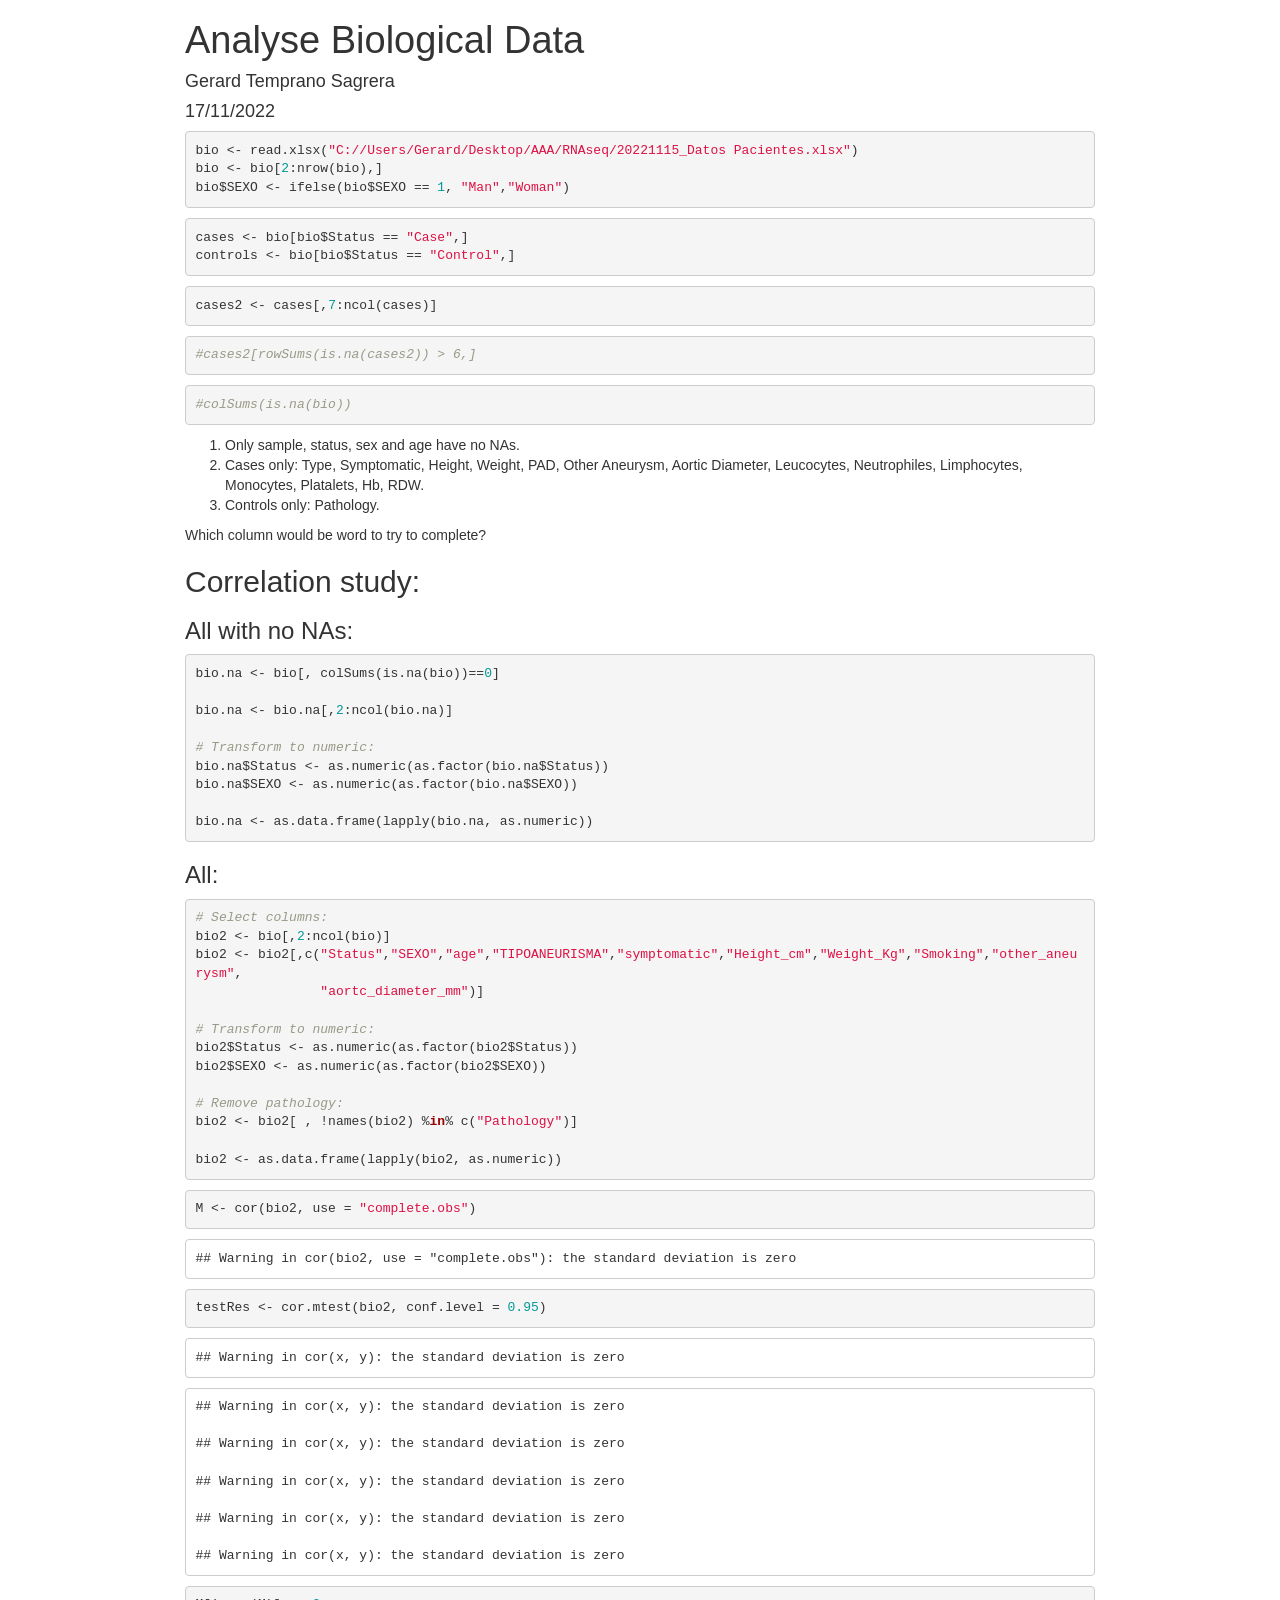
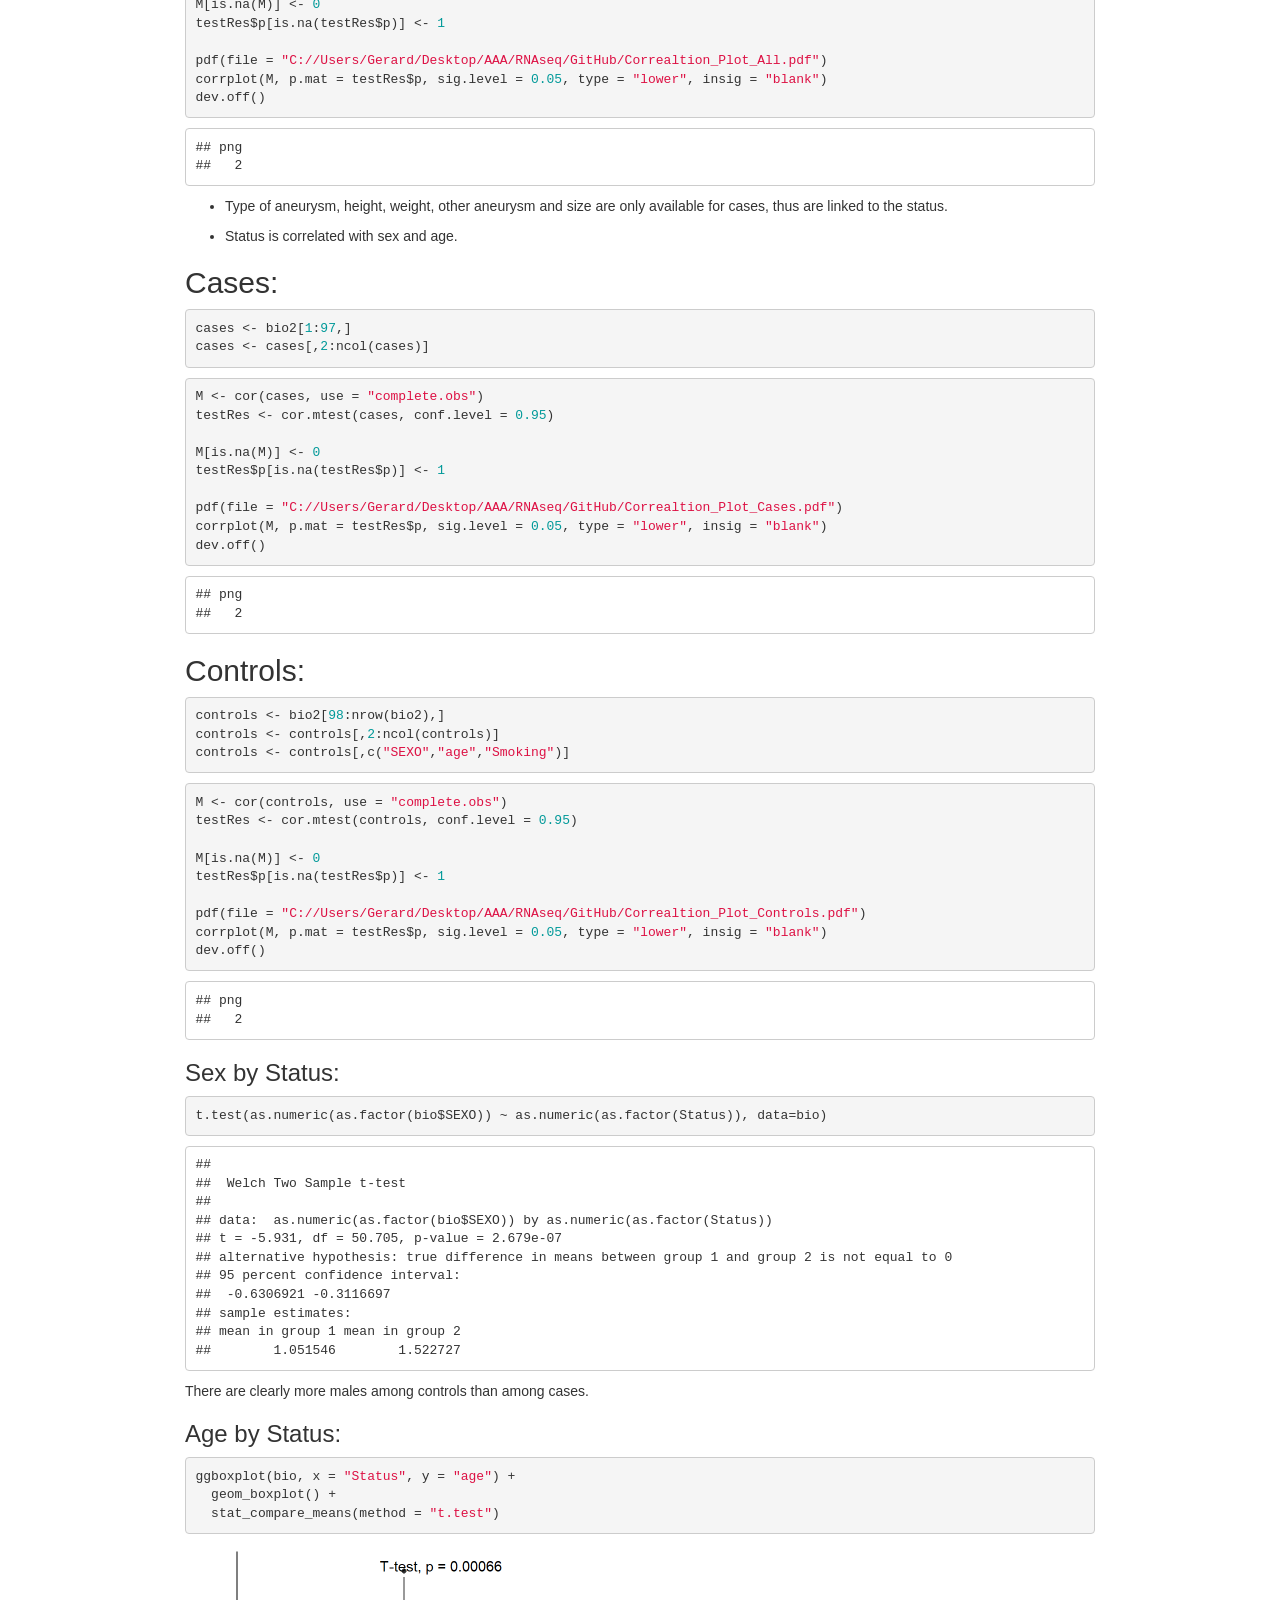
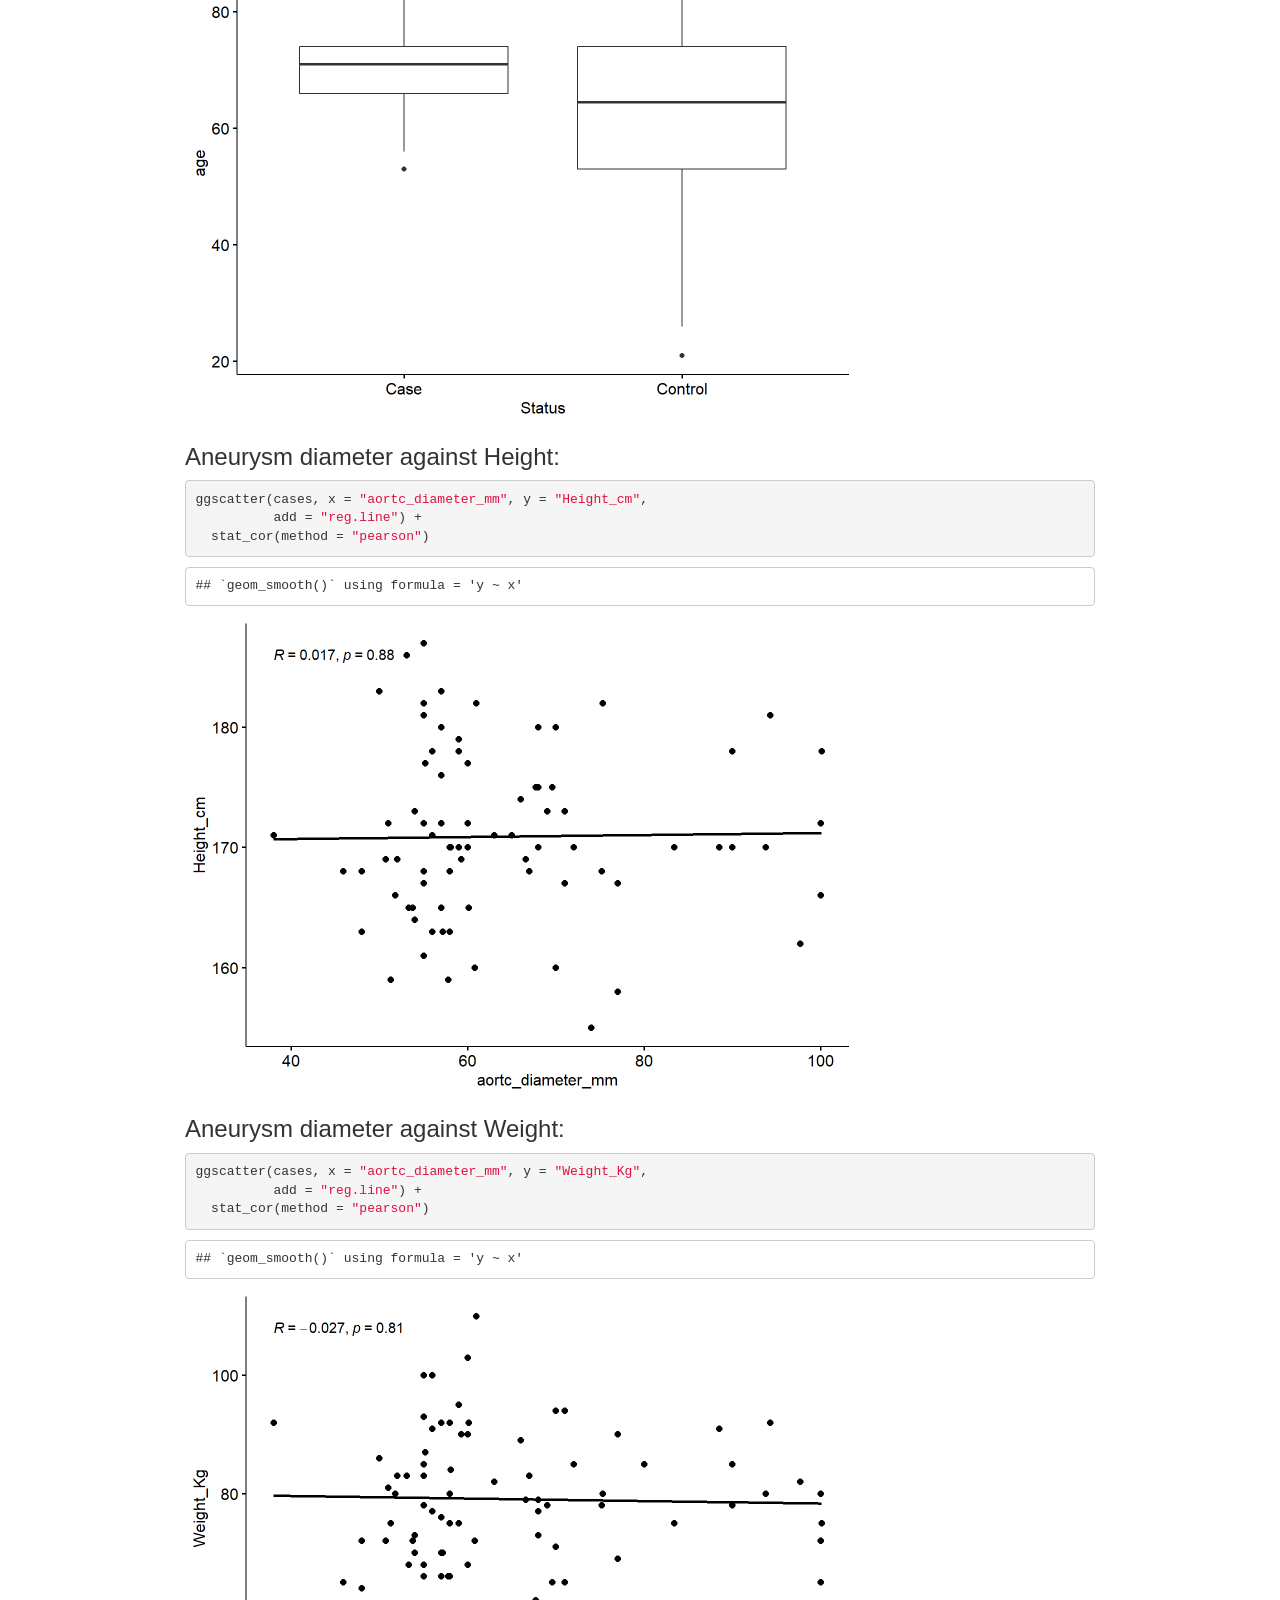
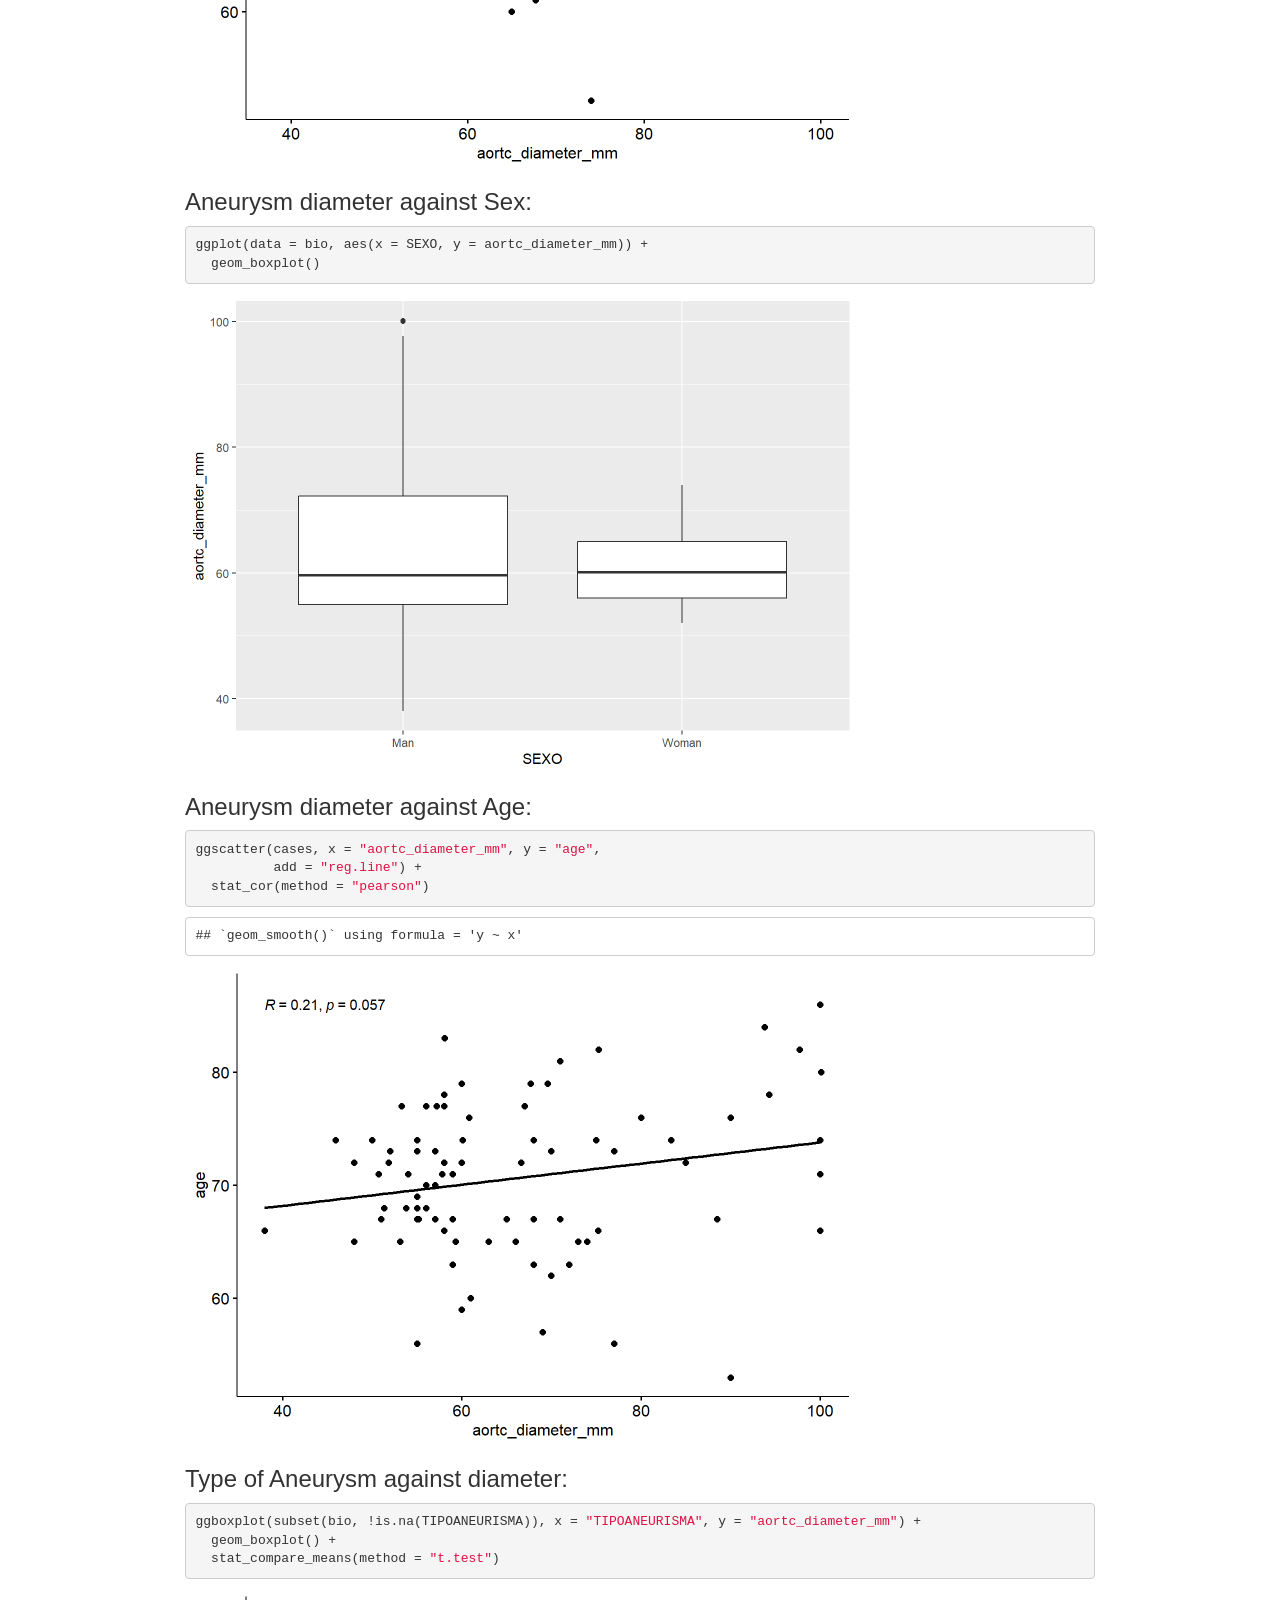
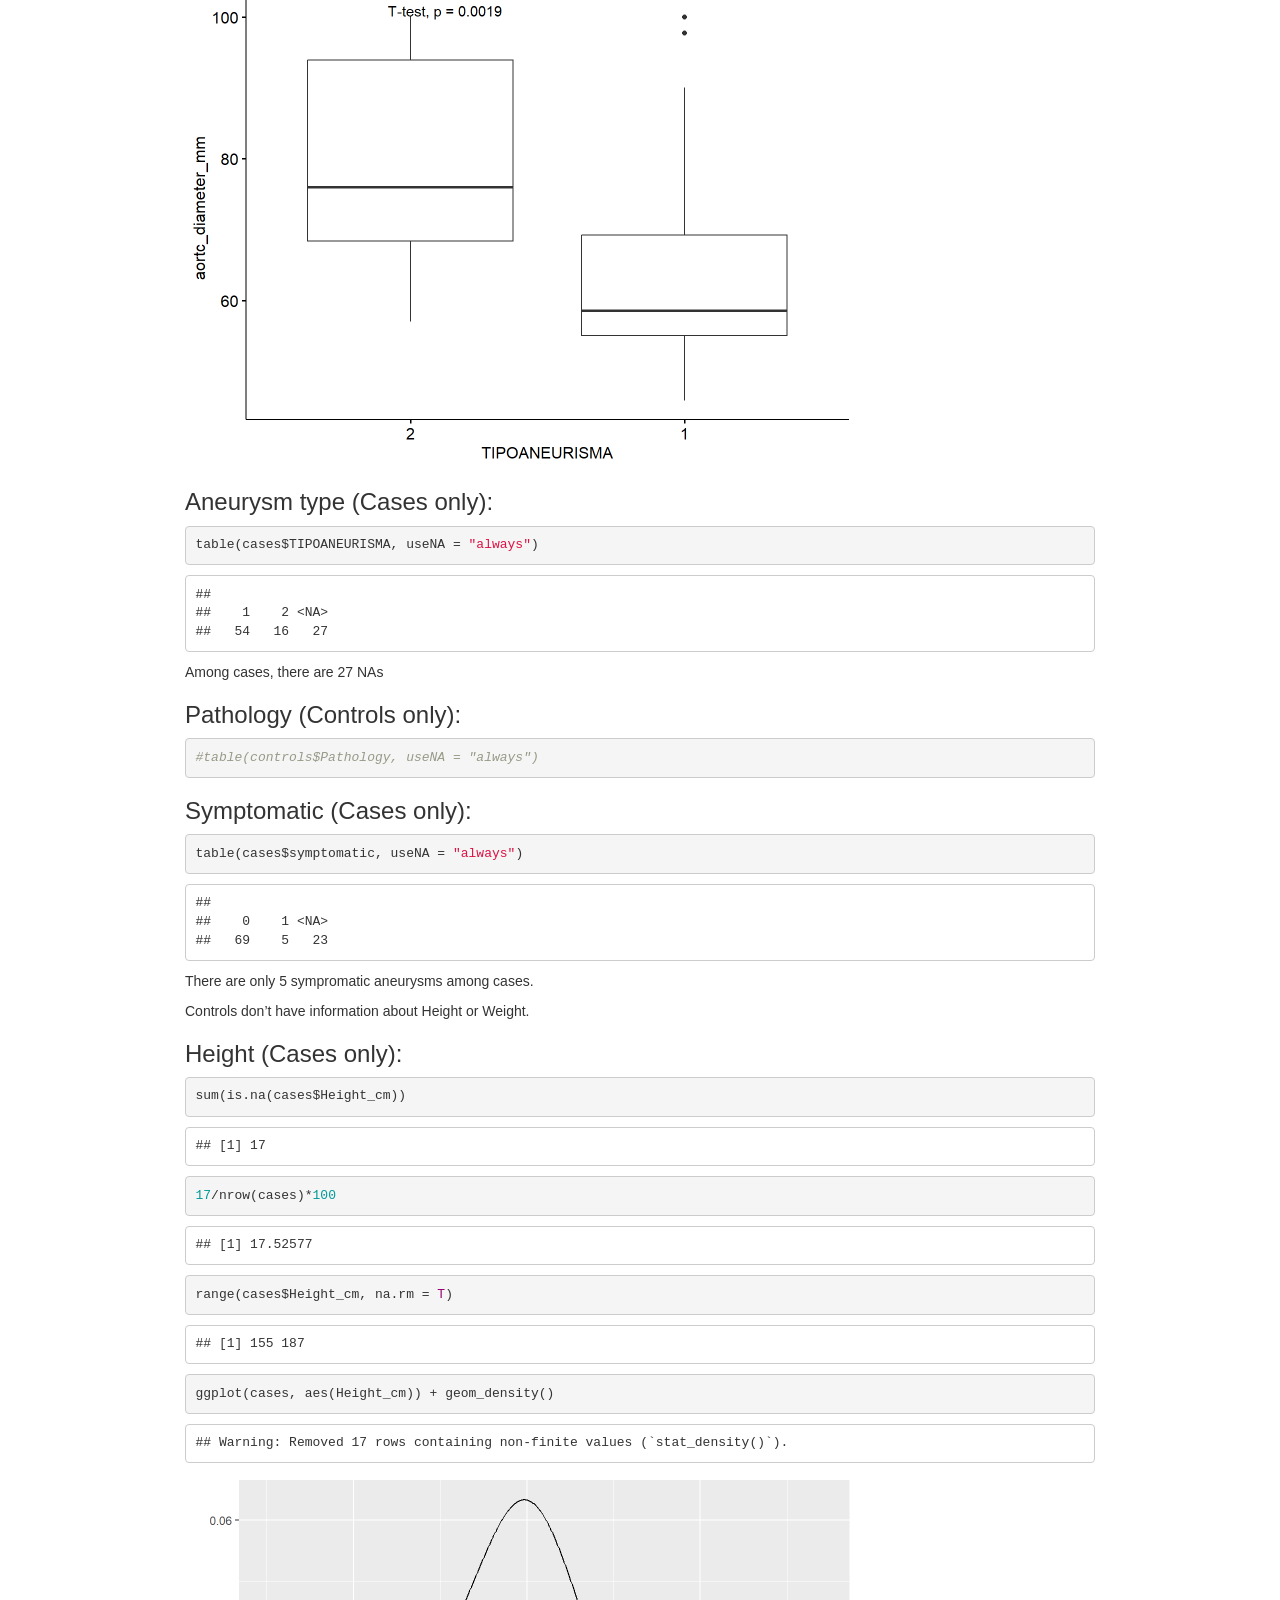
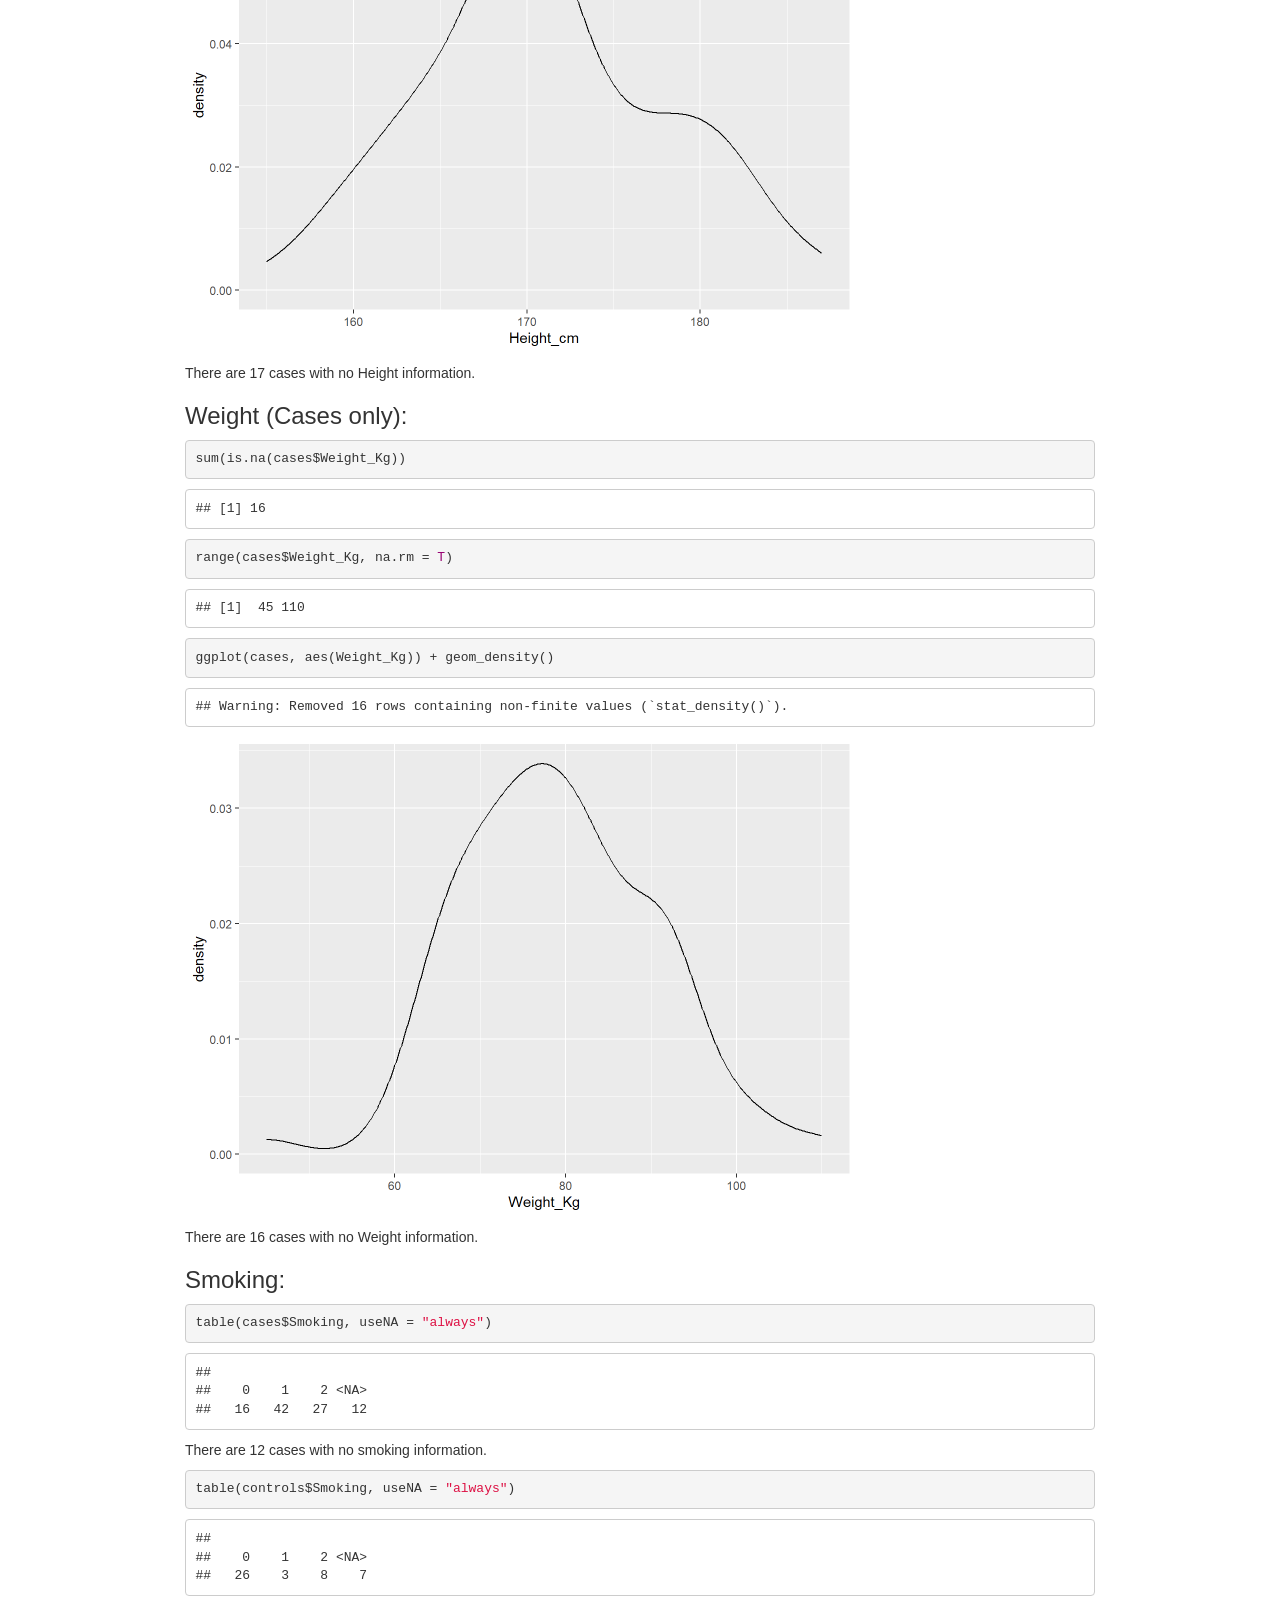
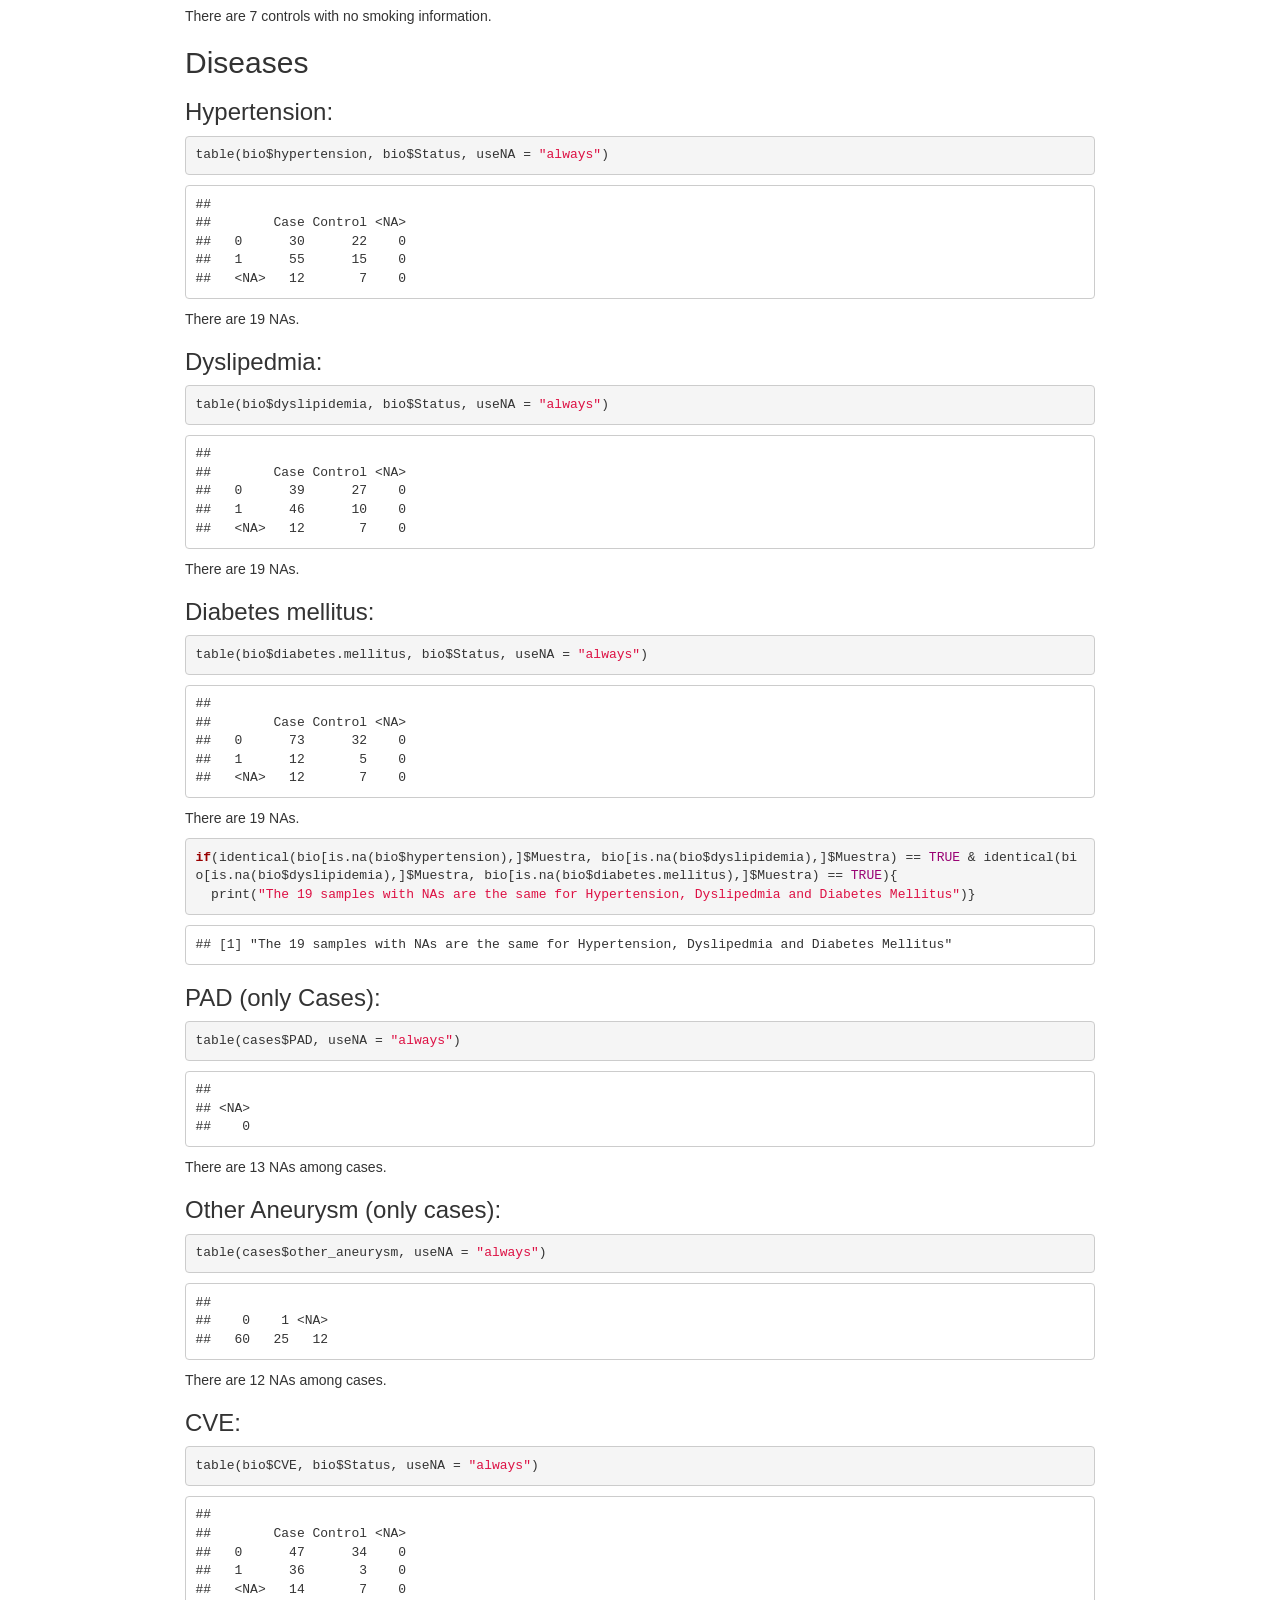
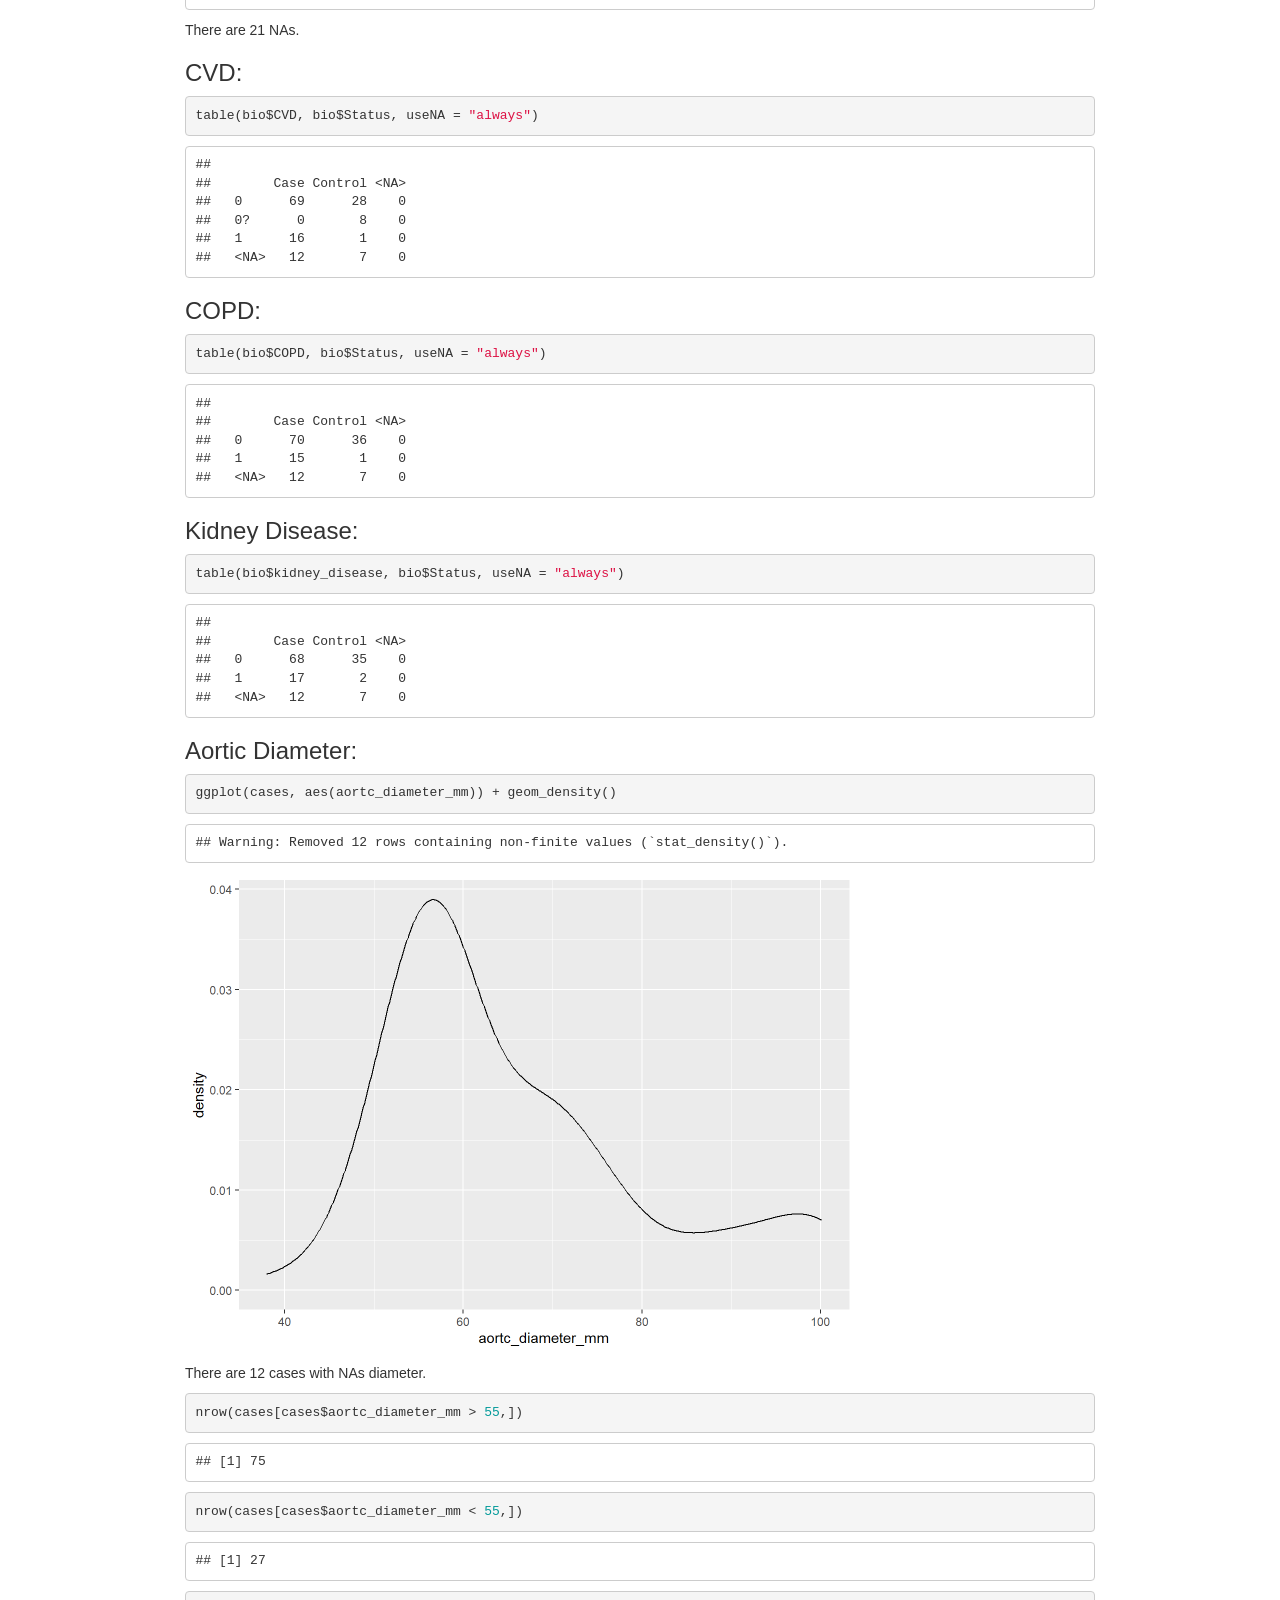
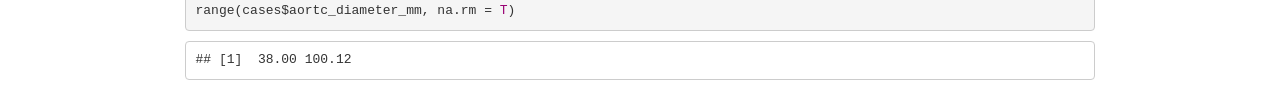
==== 0.3.Analyse_Biological_Data.html @ cc2669d3 "Create html file" ====
<!DOCTYPE html>

<html>

<head>

<meta charset="utf-8" />
<meta name="generator" content="pandoc" />
<meta http-equiv="X-UA-Compatible" content="IE=EDGE" />


<meta name="author" content="Gerard Temprano Sagrera" />


<title>Analyse Biological Data</title>

<script>// Pandoc 2.9 adds attributes on both header and div. We remove the former (to
// be compatible with the behavior of Pandoc < 2.8).
document.addEventListener('DOMContentLoaded', function(e) {
  var hs = document.querySelectorAll("div.section[class*='level'] > :first-child");
  var i, h, a;
  for (i = 0; i < hs.length; i++) {
    h = hs[i];
    if (!/^h[1-6]$/i.test(h.tagName)) continue;  // it should be a header h1-h6
    a = h.attributes;
    while (a.length > 0) h.removeAttribute(a[0].name);
  }
});
</script>
<script>/*! jQuery v3.6.0 | (c) OpenJS Foundation and other contributors | jquery.org/license */
!function(e,t){"use strict";"object"==typeof module&&"object"==typeof module.exports?module.exports=e.document?t(e,!0):function(e){if(!e.document)throw new Error("jQuery requires a window with a document");return t(e)}:t(e)}("undefined"!=typeof window?window:this,function(C,e){"use strict";var t=[],r=Object.getPrototypeOf,s=t.slice,g=t.flat?function(e){return t.flat.call(e)}:function(e){return t.concat.apply([],e)},u=t.push,i=t.indexOf,n={},o=n.toString,v=n.hasOwnProperty,a=v.toString,l=a.call(Object),y={},m=function(e){return"function"==typeof e&&"number"!=typeof e.nodeType&&"function"!=typeof e.item},x=function(e){return null!=e&&e===e.window},E=C.document,c={type:!0,src:!0,nonce:!0,noModule:!0};function b(e,t,n){var r,i,o=(n=n||E).createElement("script");if(o.text=e,t)for(r in c)(i=t[r]||t.getAttribute&&t.getAttribute(r))&&o.setAttribute(r,i);n.head.appendChild(o).parentNode.removeChild(o)}function w(e){return null==e?e+"":"object"==typeof e||"function"==typeof e?n[o.call(e)]||"object":typeof e}var f="3.6.0",S=function(e,t){return new S.fn.init(e,t)};function p(e){var t=!!e&&"length"in e&&e.length,n=w(e);return!m(e)&&!x(e)&&("array"===n||0===t||"number"==typeof t&&0<t&&t-1 in e)}S.fn=S.prototype={jquery:f,constructor:S,length:0,toArray:function(){return s.call(this)},get:function(e){return null==e?s.call(this):e<0?this[e+this.length]:this[e]},pushStack:function(e){var t=S.merge(this.constructor(),e);return t.prevObject=this,t},each:function(e){return S.each(this,e)},map:function(n){return this.pushStack(S.map(this,function(e,t){return n.call(e,t,e)}))},slice:function(){return this.pushStack(s.apply(this,arguments))},first:function(){return this.eq(0)},last:function(){return this.eq(-1)},even:function(){return this.pushStack(S.grep(this,function(e,t){return(t+1)%2}))},odd:function(){return this.pushStack(S.grep(this,function(e,t){return t%2}))},eq:function(e){var t=this.length,n=+e+(e<0?t:0);return this.pushStack(0<=n&&n<t?[this[n]]:[])},end:function(){return this.prevObject||this.constructor()},push:u,sort:t.sort,splice:t.splice},S.extend=S.fn.extend=function(){var e,t,n,r,i,o,a=arguments[0]||{},s=1,u=arguments.length,l=!1;for("boolean"==typeof a&&(l=a,a=arguments[s]||{},s++),"object"==typeof a||m(a)||(a={}),s===u&&(a=this,s--);s<u;s++)if(null!=(e=arguments[s]))for(t in e)r=e[t],"__proto__"!==t&&a!==r&&(l&&r&&(S.isPlainObject(r)||(i=Array.isArray(r)))?(n=a[t],o=i&&!Array.isArray(n)?[]:i||S.isPlainObject(n)?n:{},i=!1,a[t]=S.extend(l,o,r)):void 0!==r&&(a[t]=r));return a},S.extend({expando:"jQuery"+(f+Math.random()).replace(/\D/g,""),isReady:!0,error:function(e){throw new Error(e)},noop:function(){},isPlainObject:function(e){var t,n;return!(!e||"[object Object]"!==o.call(e))&&(!(t=r(e))||"function"==typeof(n=v.call(t,"constructor")&&t.constructor)&&a.call(n)===l)},isEmptyObject:function(e){var t;for(t in e)return!1;return!0},globalEval:function(e,t,n){b(e,{nonce:t&&t.nonce},n)},each:function(e,t){var n,r=0;if(p(e)){for(n=e.length;r<n;r++)if(!1===t.call(e[r],r,e[r]))break}else for(r in e)if(!1===t.call(e[r],r,e[r]))break;return e},makeArray:function(e,t){var n=t||[];return null!=e&&(p(Object(e))?S.merge(n,"string"==typeof e?[e]:e):u.call(n,e)),n},inArray:function(e,t,n){return null==t?-1:i.call(t,e,n)},merge:function(e,t){for(var n=+t.length,r=0,i=e.length;r<n;r++)e[i++]=t[r];return e.length=i,e},grep:function(e,t,n){for(var r=[],i=0,o=e.length,a=!n;i<o;i++)!t(e[i],i)!==a&&r.push(e[i]);return r},map:function(e,t,n){var r,i,o=0,a=[];if(p(e))for(r=e.length;o<r;o++)null!=(i=t(e[o],o,n))&&a.push(i);else for(o in e)null!=(i=t(e[o],o,n))&&a.push(i);return g(a)},guid:1,support:y}),"function"==typeof Symbol&&(S.fn[Symbol.iterator]=t[Symbol.iterator]),S.each("Boolean Number String Function Array Date RegExp Object Error Symbol".split(" "),function(e,t){n["[object "+t+"]"]=t.toLowerCase()});var d=function(n){var e,d,b,o,i,h,f,g,w,u,l,T,C,a,E,v,s,c,y,S="sizzle"+1*new Date,p=n.document,k=0,r=0,m=ue(),x=ue(),A=ue(),N=ue(),j=function(e,t){return e===t&&(l=!0),0},D={}.hasOwnProperty,t=[],q=t.pop,L=t.push,H=t.push,O=t.slice,P=function(e,t){for(var n=0,r=e.length;n<r;n++)if(e[n]===t)return n;return-1},R="checked|selected|async|autofocus|autoplay|controls|defer|disabled|hidden|ismap|loop|multiple|open|readonly|required|scoped",M="[\\x20\\t\\r\\n\\f]",I="(?:\\\\[\\da-fA-F]{1,6}"+M+"?|\\\\[^\\r\\n\\f]|[\\w-]|[^\0-\\x7f])+",W="\\["+M+"*("+I+")(?:"+M+"*([*^$|!~]?=)"+M+"*(?:'((?:\\\\.|[^\\\\'])*)'|\"((?:\\\\.|[^\\\\\"])*)\"|("+I+"))|)"+M+"*\\]",F=":("+I+")(?:\\((('((?:\\\\.|[^\\\\'])*)'|\"((?:\\\\.|[^\\\\\"])*)\")|((?:\\\\.|[^\\\\()[\\]]|"+W+")*)|.*)\\)|)",B=new RegExp(M+"+","g"),$=new RegExp("^"+M+"+|((?:^|[^\\\\])(?:\\\\.)*)"+M+"+$","g"),_=new RegExp("^"+M+"*,"+M+"*"),z=new RegExp("^"+M+"*([>+~]|"+M+")"+M+"*"),U=new RegExp(M+"|>"),X=new RegExp(F),V=new RegExp("^"+I+"$"),G={ID:new RegExp("^#("+I+")"),CLASS:new RegExp("^\\.("+I+")"),TAG:new RegExp("^("+I+"|[*])"),ATTR:new RegExp("^"+W),PSEUDO:new RegExp("^"+F),CHILD:new RegExp("^:(only|first|last|nth|nth-last)-(child|of-type)(?:\\("+M+"*(even|odd|(([+-]|)(\\d*)n|)"+M+"*(?:([+-]|)"+M+"*(\\d+)|))"+M+"*\\)|)","i"),bool:new RegExp("^(?:"+R+")$","i"),needsContext:new RegExp("^"+M+"*[>+~]|:(even|odd|eq|gt|lt|nth|first|last)(?:\\("+M+"*((?:-\\d)?\\d*)"+M+"*\\)|)(?=[^-]|$)","i")},Y=/HTML$/i,Q=/^(?:input|select|textarea|button)$/i,J=/^h\d$/i,K=/^[^{]+\{\s*\[native \w/,Z=/^(?:#([\w-]+)|(\w+)|\.([\w-]+))$/,ee=/[+~]/,te=new RegExp("\\\\[\\da-fA-F]{1,6}"+M+"?|\\\\([^\\r\\n\\f])","g"),ne=function(e,t){var n="0x"+e.slice(1)-65536;return t||(n<0?String.fromCharCode(n+65536):String.fromCharCode(n>>10|55296,1023&n|56320))},re=/([\0-\x1f\x7f]|^-?\d)|^-$|[^\0-\x1f\x7f-\uFFFF\w-]/g,ie=function(e,t){return t?"\0"===e?"\ufffd":e.slice(0,-1)+"\\"+e.charCodeAt(e.length-1).toString(16)+" ":"\\"+e},oe=function(){T()},ae=be(function(e){return!0===e.disabled&&"fieldset"===e.nodeName.toLowerCase()},{dir:"parentNode",next:"legend"});try{H.apply(t=O.call(p.childNodes),p.childNodes),t[p.childNodes.length].nodeType}catch(e){H={apply:t.length?function(e,t){L.apply(e,O.call(t))}:function(e,t){var n=e.length,r=0;while(e[n++]=t[r++]);e.length=n-1}}}function se(t,e,n,r){var i,o,a,s,u,l,c,f=e&&e.ownerDocument,p=e?e.nodeType:9;if(n=n||[],"string"!=typeof t||!t||1!==p&&9!==p&&11!==p)return n;if(!r&&(T(e),e=e||C,E)){if(11!==p&&(u=Z.exec(t)))if(i=u[1]){if(9===p){if(!(a=e.getElementById(i)))return n;if(a.id===i)return n.push(a),n}else if(f&&(a=f.getElementById(i))&&y(e,a)&&a.id===i)return n.push(a),n}else{if(u[2])return H.apply(n,e.getElementsByTagName(t)),n;if((i=u[3])&&d.getElementsByClassName&&e.getElementsByClassName)return H.apply(n,e.getElementsByClassName(i)),n}if(d.qsa&&!N[t+" "]&&(!v||!v.test(t))&&(1!==p||"object"!==e.nodeName.toLowerCase())){if(c=t,f=e,1===p&&(U.test(t)||z.test(t))){(f=ee.test(t)&&ye(e.parentNode)||e)===e&&d.scope||((s=e.getAttribute("id"))?s=s.replace(re,ie):e.setAttribute("id",s=S)),o=(l=h(t)).length;while(o--)l[o]=(s?"#"+s:":scope")+" "+xe(l[o]);c=l.join(",")}try{return H.apply(n,f.querySelectorAll(c)),n}catch(e){N(t,!0)}finally{s===S&&e.removeAttribute("id")}}}return g(t.replace($,"$1"),e,n,r)}function ue(){var r=[];return function e(t,n){return r.push(t+" ")>b.cacheLength&&delete e[r.shift()],e[t+" "]=n}}function le(e){return e[S]=!0,e}function ce(e){var t=C.createElement("fieldset");try{return!!e(t)}catch(e){return!1}finally{t.parentNode&&t.parentNode.removeChild(t),t=null}}function fe(e,t){var n=e.split("|"),r=n.length;while(r--)b.attrHandle[n[r]]=t}function pe(e,t){var n=t&&e,r=n&&1===e.nodeType&&1===t.nodeType&&e.sourceIndex-t.sourceIndex;if(r)return r;if(n)while(n=n.nextSibling)if(n===t)return-1;return e?1:-1}function de(t){return function(e){return"input"===e.nodeName.toLowerCase()&&e.type===t}}function he(n){return function(e){var t=e.nodeName.toLowerCase();return("input"===t||"button"===t)&&e.type===n}}function ge(t){return function(e){return"form"in e?e.parentNode&&!1===e.disabled?"label"in e?"label"in e.parentNode?e.parentNode.disabled===t:e.disabled===t:e.isDisabled===t||e.isDisabled!==!t&&ae(e)===t:e.disabled===t:"label"in e&&e.disabled===t}}function ve(a){return le(function(o){return o=+o,le(function(e,t){var n,r=a([],e.length,o),i=r.length;while(i--)e[n=r[i]]&&(e[n]=!(t[n]=e[n]))})})}function ye(e){return e&&"undefined"!=typeof e.getElementsByTagName&&e}for(e in d=se.support={},i=se.isXML=function(e){var t=e&&e.namespaceURI,n=e&&(e.ownerDocument||e).documentElement;return!Y.test(t||n&&n.nodeName||"HTML")},T=se.setDocument=function(e){var t,n,r=e?e.ownerDocument||e:p;return r!=C&&9===r.nodeType&&r.documentElement&&(a=(C=r).documentElement,E=!i(C),p!=C&&(n=C.defaultView)&&n.top!==n&&(n.addEventListener?n.addEventListener("unload",oe,!1):n.attachEvent&&n.attachEvent("onunload",oe)),d.scope=ce(function(e){return a.appendChild(e).appendChild(C.createElement("div")),"undefined"!=typeof e.querySelectorAll&&!e.querySelectorAll(":scope fieldset div").length}),d.attributes=ce(function(e){return e.className="i",!e.getAttribute("className")}),d.getElementsByTagName=ce(function(e){return e.appendChild(C.createComment("")),!e.getElementsByTagName("*").length}),d.getElementsByClassName=K.test(C.getElementsByClassName),d.getById=ce(function(e){return a.appendChild(e).id=S,!C.getElementsByName||!C.getElementsByName(S).length}),d.getById?(b.filter.ID=function(e){var t=e.replace(te,ne);return function(e){return e.getAttribute("id")===t}},b.find.ID=function(e,t){if("undefined"!=typeof t.getElementById&&E){var n=t.getElementById(e);return n?[n]:[]}}):(b.filter.ID=function(e){var n=e.replace(te,ne);return function(e){var t="undefined"!=typeof e.getAttributeNode&&e.getAttributeNode("id");return t&&t.value===n}},b.find.ID=function(e,t){if("undefined"!=typeof t.getElementById&&E){var n,r,i,o=t.getElementById(e);if(o){if((n=o.getAttributeNode("id"))&&n.value===e)return[o];i=t.getElementsByName(e),r=0;while(o=i[r++])if((n=o.getAttributeNode("id"))&&n.value===e)return[o]}return[]}}),b.find.TAG=d.getElementsByTagName?function(e,t){return"undefined"!=typeof t.getElementsByTagName?t.getElementsByTagName(e):d.qsa?t.querySelectorAll(e):void 0}:function(e,t){var n,r=[],i=0,o=t.getElementsByTagName(e);if("*"===e){while(n=o[i++])1===n.nodeType&&r.push(n);return r}return o},b.find.CLASS=d.getElementsByClassName&&function(e,t){if("undefined"!=typeof t.getElementsByClassName&&E)return t.getElementsByClassName(e)},s=[],v=[],(d.qsa=K.test(C.querySelectorAll))&&(ce(function(e){var t;a.appendChild(e).innerHTML="<a id='"+S+"'></a><select id='"+S+"-\r\\' msallowcapture=''><option selected=''></option></select>",e.querySelectorAll("[msallowcapture^='']").length&&v.push("[*^$]="+M+"*(?:''|\"\")"),e.querySelectorAll("[selected]").length||v.push("\\["+M+"*(?:value|"+R+")"),e.querySelectorAll("[id~="+S+"-]").length||v.push("~="),(t=C.createElement("input")).setAttribute("name",""),e.appendChild(t),e.querySelectorAll("[name='']").length||v.push("\\["+M+"*name"+M+"*="+M+"*(?:''|\"\")"),e.querySelectorAll(":checked").length||v.push(":checked"),e.querySelectorAll("a#"+S+"+*").length||v.push(".#.+[+~]"),e.querySelectorAll("\\\f"),v.push("[\\r\\n\\f]")}),ce(function(e){e.innerHTML="<a href='' disabled='disabled'></a><select disabled='disabled'><option/></select>";var t=C.createElement("input");t.setAttribute("type","hidden"),e.appendChild(t).setAttribute("name","D"),e.querySelectorAll("[name=d]").length&&v.push("name"+M+"*[*^$|!~]?="),2!==e.querySelectorAll(":enabled").length&&v.push(":enabled",":disabled"),a.appendChild(e).disabled=!0,2!==e.querySelectorAll(":disabled").length&&v.push(":enabled",":disabled"),e.querySelectorAll("*,:x"),v.push(",.*:")})),(d.matchesSelector=K.test(c=a.matches||a.webkitMatchesSelector||a.mozMatchesSelector||a.oMatchesSelector||a.msMatchesSelector))&&ce(function(e){d.disconnectedMatch=c.call(e,"*"),c.call(e,"[s!='']:x"),s.push("!=",F)}),v=v.length&&new RegExp(v.join("|")),s=s.length&&new RegExp(s.join("|")),t=K.test(a.compareDocumentPosition),y=t||K.test(a.contains)?function(e,t){var n=9===e.nodeType?e.documentElement:e,r=t&&t.parentNode;return e===r||!(!r||1!==r.nodeType||!(n.contains?n.contains(r):e.compareDocumentPosition&&16&e.compareDocumentPosition(r)))}:function(e,t){if(t)while(t=t.parentNode)if(t===e)return!0;return!1},j=t?function(e,t){if(e===t)return l=!0,0;var n=!e.compareDocumentPosition-!t.compareDocumentPosition;return n||(1&(n=(e.ownerDocument||e)==(t.ownerDocument||t)?e.compareDocumentPosition(t):1)||!d.sortDetached&&t.compareDocumentPosition(e)===n?e==C||e.ownerDocument==p&&y(p,e)?-1:t==C||t.ownerDocument==p&&y(p,t)?1:u?P(u,e)-P(u,t):0:4&n?-1:1)}:function(e,t){if(e===t)return l=!0,0;var n,r=0,i=e.parentNode,o=t.parentNode,a=[e],s=[t];if(!i||!o)return e==C?-1:t==C?1:i?-1:o?1:u?P(u,e)-P(u,t):0;if(i===o)return pe(e,t);n=e;while(n=n.parentNode)a.unshift(n);n=t;while(n=n.parentNode)s.unshift(n);while(a[r]===s[r])r++;return r?pe(a[r],s[r]):a[r]==p?-1:s[r]==p?1:0}),C},se.matches=function(e,t){return se(e,null,null,t)},se.matchesSelector=function(e,t){if(T(e),d.matchesSelector&&E&&!N[t+" "]&&(!s||!s.test(t))&&(!v||!v.test(t)))try{var n=c.call(e,t);if(n||d.disconnectedMatch||e.document&&11!==e.document.nodeType)return n}catch(e){N(t,!0)}return 0<se(t,C,null,[e]).length},se.contains=function(e,t){return(e.ownerDocument||e)!=C&&T(e),y(e,t)},se.attr=function(e,t){(e.ownerDocument||e)!=C&&T(e);var n=b.attrHandle[t.toLowerCase()],r=n&&D.call(b.attrHandle,t.toLowerCase())?n(e,t,!E):void 0;return void 0!==r?r:d.attributes||!E?e.getAttribute(t):(r=e.getAttributeNode(t))&&r.specified?r.value:null},se.escape=function(e){return(e+"").replace(re,ie)},se.error=function(e){throw new Error("Syntax error, unrecognized expression: "+e)},se.uniqueSort=function(e){var t,n=[],r=0,i=0;if(l=!d.detectDuplicates,u=!d.sortStable&&e.slice(0),e.sort(j),l){while(t=e[i++])t===e[i]&&(r=n.push(i));while(r--)e.splice(n[r],1)}return u=null,e},o=se.getText=function(e){var t,n="",r=0,i=e.nodeType;if(i){if(1===i||9===i||11===i){if("string"==typeof e.textContent)return e.textContent;for(e=e.firstChild;e;e=e.nextSibling)n+=o(e)}else if(3===i||4===i)return e.nodeValue}else while(t=e[r++])n+=o(t);return n},(b=se.selectors={cacheLength:50,createPseudo:le,match:G,attrHandle:{},find:{},relative:{">":{dir:"parentNode",first:!0}," ":{dir:"parentNode"},"+":{dir:"previousSibling",first:!0},"~":{dir:"previousSibling"}},preFilter:{ATTR:function(e){return e[1]=e[1].replace(te,ne),e[3]=(e[3]||e[4]||e[5]||"").replace(te,ne),"~="===e[2]&&(e[3]=" "+e[3]+" "),e.slice(0,4)},CHILD:function(e){return e[1]=e[1].toLowerCase(),"nth"===e[1].slice(0,3)?(e[3]||se.error(e[0]),e[4]=+(e[4]?e[5]+(e[6]||1):2*("even"===e[3]||"odd"===e[3])),e[5]=+(e[7]+e[8]||"odd"===e[3])):e[3]&&se.error(e[0]),e},PSEUDO:function(e){var t,n=!e[6]&&e[2];return G.CHILD.test(e[0])?null:(e[3]?e[2]=e[4]||e[5]||"":n&&X.test(n)&&(t=h(n,!0))&&(t=n.indexOf(")",n.length-t)-n.length)&&(e[0]=e[0].slice(0,t),e[2]=n.slice(0,t)),e.slice(0,3))}},filter:{TAG:function(e){var t=e.replace(te,ne).toLowerCase();return"*"===e?function(){return!0}:function(e){return e.nodeName&&e.nodeName.toLowerCase()===t}},CLASS:function(e){var t=m[e+" "];return t||(t=new RegExp("(^|"+M+")"+e+"("+M+"|$)"))&&m(e,function(e){return t.test("string"==typeof e.className&&e.className||"undefined"!=typeof e.getAttribute&&e.getAttribute("class")||"")})},ATTR:function(n,r,i){return function(e){var t=se.attr(e,n);return null==t?"!="===r:!r||(t+="","="===r?t===i:"!="===r?t!==i:"^="===r?i&&0===t.indexOf(i):"*="===r?i&&-1<t.indexOf(i):"$="===r?i&&t.slice(-i.length)===i:"~="===r?-1<(" "+t.replace(B," ")+" ").indexOf(i):"|="===r&&(t===i||t.slice(0,i.length+1)===i+"-"))}},CHILD:function(h,e,t,g,v){var y="nth"!==h.slice(0,3),m="last"!==h.slice(-4),x="of-type"===e;return 1===g&&0===v?function(e){return!!e.parentNode}:function(e,t,n){var r,i,o,a,s,u,l=y!==m?"nextSibling":"previousSibling",c=e.parentNode,f=x&&e.nodeName.toLowerCase(),p=!n&&!x,d=!1;if(c){if(y){while(l){a=e;while(a=a[l])if(x?a.nodeName.toLowerCase()===f:1===a.nodeType)return!1;u=l="only"===h&&!u&&"nextSibling"}return!0}if(u=[m?c.firstChild:c.lastChild],m&&p){d=(s=(r=(i=(o=(a=c)[S]||(a[S]={}))[a.uniqueID]||(o[a.uniqueID]={}))[h]||[])[0]===k&&r[1])&&r[2],a=s&&c.childNodes[s];while(a=++s&&a&&a[l]||(d=s=0)||u.pop())if(1===a.nodeType&&++d&&a===e){i[h]=[k,s,d];break}}else if(p&&(d=s=(r=(i=(o=(a=e)[S]||(a[S]={}))[a.uniqueID]||(o[a.uniqueID]={}))[h]||[])[0]===k&&r[1]),!1===d)while(a=++s&&a&&a[l]||(d=s=0)||u.pop())if((x?a.nodeName.toLowerCase()===f:1===a.nodeType)&&++d&&(p&&((i=(o=a[S]||(a[S]={}))[a.uniqueID]||(o[a.uniqueID]={}))[h]=[k,d]),a===e))break;return(d-=v)===g||d%g==0&&0<=d/g}}},PSEUDO:function(e,o){var t,a=b.pseudos[e]||b.setFilters[e.toLowerCase()]||se.error("unsupported pseudo: "+e);return a[S]?a(o):1<a.length?(t=[e,e,"",o],b.setFilters.hasOwnProperty(e.toLowerCase())?le(function(e,t){var n,r=a(e,o),i=r.length;while(i--)e[n=P(e,r[i])]=!(t[n]=r[i])}):function(e){return a(e,0,t)}):a}},pseudos:{not:le(function(e){var r=[],i=[],s=f(e.replace($,"$1"));return s[S]?le(function(e,t,n,r){var i,o=s(e,null,r,[]),a=e.length;while(a--)(i=o[a])&&(e[a]=!(t[a]=i))}):function(e,t,n){return r[0]=e,s(r,null,n,i),r[0]=null,!i.pop()}}),has:le(function(t){return function(e){return 0<se(t,e).length}}),contains:le(function(t){return t=t.replace(te,ne),function(e){return-1<(e.textContent||o(e)).indexOf(t)}}),lang:le(function(n){return V.test(n||"")||se.error("unsupported lang: "+n),n=n.replace(te,ne).toLowerCase(),function(e){var t;do{if(t=E?e.lang:e.getAttribute("xml:lang")||e.getAttribute("lang"))return(t=t.toLowerCase())===n||0===t.indexOf(n+"-")}while((e=e.parentNode)&&1===e.nodeType);return!1}}),target:function(e){var t=n.location&&n.location.hash;return t&&t.slice(1)===e.id},root:function(e){return e===a},focus:function(e){return e===C.activeElement&&(!C.hasFocus||C.hasFocus())&&!!(e.type||e.href||~e.tabIndex)},enabled:ge(!1),disabled:ge(!0),checked:function(e){var t=e.nodeName.toLowerCase();return"input"===t&&!!e.checked||"option"===t&&!!e.selected},selected:function(e){return e.parentNode&&e.parentNode.selectedIndex,!0===e.selected},empty:function(e){for(e=e.firstChild;e;e=e.nextSibling)if(e.nodeType<6)return!1;return!0},parent:function(e){return!b.pseudos.empty(e)},header:function(e){return J.test(e.nodeName)},input:function(e){return Q.test(e.nodeName)},button:function(e){var t=e.nodeName.toLowerCase();return"input"===t&&"button"===e.type||"button"===t},text:function(e){var t;return"input"===e.nodeName.toLowerCase()&&"text"===e.type&&(null==(t=e.getAttribute("type"))||"text"===t.toLowerCase())},first:ve(function(){return[0]}),last:ve(function(e,t){return[t-1]}),eq:ve(function(e,t,n){return[n<0?n+t:n]}),even:ve(function(e,t){for(var n=0;n<t;n+=2)e.push(n);return e}),odd:ve(function(e,t){for(var n=1;n<t;n+=2)e.push(n);return e}),lt:ve(function(e,t,n){for(var r=n<0?n+t:t<n?t:n;0<=--r;)e.push(r);return e}),gt:ve(function(e,t,n){for(var r=n<0?n+t:n;++r<t;)e.push(r);return e})}}).pseudos.nth=b.pseudos.eq,{radio:!0,checkbox:!0,file:!0,password:!0,image:!0})b.pseudos[e]=de(e);for(e in{submit:!0,reset:!0})b.pseudos[e]=he(e);function me(){}function xe(e){for(var t=0,n=e.length,r="";t<n;t++)r+=e[t].value;return r}function be(s,e,t){var u=e.dir,l=e.next,c=l||u,f=t&&"parentNode"===c,p=r++;return e.first?function(e,t,n){while(e=e[u])if(1===e.nodeType||f)return s(e,t,n);return!1}:function(e,t,n){var r,i,o,a=[k,p];if(n){while(e=e[u])if((1===e.nodeType||f)&&s(e,t,n))return!0}else while(e=e[u])if(1===e.nodeType||f)if(i=(o=e[S]||(e[S]={}))[e.uniqueID]||(o[e.uniqueID]={}),l&&l===e.nodeName.toLowerCase())e=e[u]||e;else{if((r=i[c])&&r[0]===k&&r[1]===p)return a[2]=r[2];if((i[c]=a)[2]=s(e,t,n))return!0}return!1}}function we(i){return 1<i.length?function(e,t,n){var r=i.length;while(r--)if(!i[r](e,t,n))return!1;return!0}:i[0]}function Te(e,t,n,r,i){for(var o,a=[],s=0,u=e.length,l=null!=t;s<u;s++)(o=e[s])&&(n&&!n(o,r,i)||(a.push(o),l&&t.push(s)));return a}function Ce(d,h,g,v,y,e){return v&&!v[S]&&(v=Ce(v)),y&&!y[S]&&(y=Ce(y,e)),le(function(e,t,n,r){var i,o,a,s=[],u=[],l=t.length,c=e||function(e,t,n){for(var r=0,i=t.length;r<i;r++)se(e,t[r],n);return n}(h||"*",n.nodeType?[n]:n,[]),f=!d||!e&&h?c:Te(c,s,d,n,r),p=g?y||(e?d:l||v)?[]:t:f;if(g&&g(f,p,n,r),v){i=Te(p,u),v(i,[],n,r),o=i.length;while(o--)(a=i[o])&&(p[u[o]]=!(f[u[o]]=a))}if(e){if(y||d){if(y){i=[],o=p.length;while(o--)(a=p[o])&&i.push(f[o]=a);y(null,p=[],i,r)}o=p.length;while(o--)(a=p[o])&&-1<(i=y?P(e,a):s[o])&&(e[i]=!(t[i]=a))}}else p=Te(p===t?p.splice(l,p.length):p),y?y(null,t,p,r):H.apply(t,p)})}function Ee(e){for(var i,t,n,r=e.length,o=b.relative[e[0].type],a=o||b.relative[" "],s=o?1:0,u=be(function(e){return e===i},a,!0),l=be(function(e){return-1<P(i,e)},a,!0),c=[function(e,t,n){var r=!o&&(n||t!==w)||((i=t).nodeType?u(e,t,n):l(e,t,n));return i=null,r}];s<r;s++)if(t=b.relative[e[s].type])c=[be(we(c),t)];else{if((t=b.filter[e[s].type].apply(null,e[s].matches))[S]){for(n=++s;n<r;n++)if(b.relative[e[n].type])break;return Ce(1<s&&we(c),1<s&&xe(e.slice(0,s-1).concat({value:" "===e[s-2].type?"*":""})).replace($,"$1"),t,s<n&&Ee(e.slice(s,n)),n<r&&Ee(e=e.slice(n)),n<r&&xe(e))}c.push(t)}return we(c)}return me.prototype=b.filters=b.pseudos,b.setFilters=new me,h=se.tokenize=function(e,t){var n,r,i,o,a,s,u,l=x[e+" "];if(l)return t?0:l.slice(0);a=e,s=[],u=b.preFilter;while(a){for(o in n&&!(r=_.exec(a))||(r&&(a=a.slice(r[0].length)||a),s.push(i=[])),n=!1,(r=z.exec(a))&&(n=r.shift(),i.push({value:n,type:r[0].replace($," ")}),a=a.slice(n.length)),b.filter)!(r=G[o].exec(a))||u[o]&&!(r=u[o](r))||(n=r.shift(),i.push({value:n,type:o,matches:r}),a=a.slice(n.length));if(!n)break}return t?a.length:a?se.error(e):x(e,s).slice(0)},f=se.compile=function(e,t){var n,v,y,m,x,r,i=[],o=[],a=A[e+" "];if(!a){t||(t=h(e)),n=t.length;while(n--)(a=Ee(t[n]))[S]?i.push(a):o.push(a);(a=A(e,(v=o,m=0<(y=i).length,x=0<v.length,r=function(e,t,n,r,i){var o,a,s,u=0,l="0",c=e&&[],f=[],p=w,d=e||x&&b.find.TAG("*",i),h=k+=null==p?1:Math.random()||.1,g=d.length;for(i&&(w=t==C||t||i);l!==g&&null!=(o=d[l]);l++){if(x&&o){a=0,t||o.ownerDocument==C||(T(o),n=!E);while(s=v[a++])if(s(o,t||C,n)){r.push(o);break}i&&(k=h)}m&&((o=!s&&o)&&u--,e&&c.push(o))}if(u+=l,m&&l!==u){a=0;while(s=y[a++])s(c,f,t,n);if(e){if(0<u)while(l--)c[l]||f[l]||(f[l]=q.call(r));f=Te(f)}H.apply(r,f),i&&!e&&0<f.length&&1<u+y.length&&se.uniqueSort(r)}return i&&(k=h,w=p),c},m?le(r):r))).selector=e}return a},g=se.select=function(e,t,n,r){var i,o,a,s,u,l="function"==typeof e&&e,c=!r&&h(e=l.selector||e);if(n=n||[],1===c.length){if(2<(o=c[0]=c[0].slice(0)).length&&"ID"===(a=o[0]).type&&9===t.nodeType&&E&&b.relative[o[1].type]){if(!(t=(b.find.ID(a.matches[0].replace(te,ne),t)||[])[0]))return n;l&&(t=t.parentNode),e=e.slice(o.shift().value.length)}i=G.needsContext.test(e)?0:o.length;while(i--){if(a=o[i],b.relative[s=a.type])break;if((u=b.find[s])&&(r=u(a.matches[0].replace(te,ne),ee.test(o[0].type)&&ye(t.parentNode)||t))){if(o.splice(i,1),!(e=r.length&&xe(o)))return H.apply(n,r),n;break}}}return(l||f(e,c))(r,t,!E,n,!t||ee.test(e)&&ye(t.parentNode)||t),n},d.sortStable=S.split("").sort(j).join("")===S,d.detectDuplicates=!!l,T(),d.sortDetached=ce(function(e){return 1&e.compareDocumentPosition(C.createElement("fieldset"))}),ce(function(e){return e.innerHTML="<a href='#'></a>","#"===e.firstChild.getAttribute("href")})||fe("type|href|height|width",function(e,t,n){if(!n)return e.getAttribute(t,"type"===t.toLowerCase()?1:2)}),d.attributes&&ce(function(e){return e.innerHTML="<input/>",e.firstChild.setAttribute("value",""),""===e.firstChild.getAttribute("value")})||fe("value",function(e,t,n){if(!n&&"input"===e.nodeName.toLowerCase())return e.defaultValue}),ce(function(e){return null==e.getAttribute("disabled")})||fe(R,function(e,t,n){var r;if(!n)return!0===e[t]?t.toLowerCase():(r=e.getAttributeNode(t))&&r.specified?r.value:null}),se}(C);S.find=d,S.expr=d.selectors,S.expr[":"]=S.expr.pseudos,S.uniqueSort=S.unique=d.uniqueSort,S.text=d.getText,S.isXMLDoc=d.isXML,S.contains=d.contains,S.escapeSelector=d.escape;var h=function(e,t,n){var r=[],i=void 0!==n;while((e=e[t])&&9!==e.nodeType)if(1===e.nodeType){if(i&&S(e).is(n))break;r.push(e)}return r},T=function(e,t){for(var n=[];e;e=e.nextSibling)1===e.nodeType&&e!==t&&n.push(e);return n},k=S.expr.match.needsContext;function A(e,t){return e.nodeName&&e.nodeName.toLowerCase()===t.toLowerCase()}var N=/^<([a-z][^\/\0>:\x20\t\r\n\f]*)[\x20\t\r\n\f]*\/?>(?:<\/\1>|)$/i;function j(e,n,r){return m(n)?S.grep(e,function(e,t){return!!n.call(e,t,e)!==r}):n.nodeType?S.grep(e,function(e){return e===n!==r}):"string"!=typeof n?S.grep(e,function(e){return-1<i.call(n,e)!==r}):S.filter(n,e,r)}S.filter=function(e,t,n){var r=t[0];return n&&(e=":not("+e+")"),1===t.length&&1===r.nodeType?S.find.matchesSelector(r,e)?[r]:[]:S.find.matches(e,S.grep(t,function(e){return 1===e.nodeType}))},S.fn.extend({find:function(e){var t,n,r=this.length,i=this;if("string"!=typeof e)return this.pushStack(S(e).filter(function(){for(t=0;t<r;t++)if(S.contains(i[t],this))return!0}));for(n=this.pushStack([]),t=0;t<r;t++)S.find(e,i[t],n);return 1<r?S.uniqueSort(n):n},filter:function(e){return this.pushStack(j(this,e||[],!1))},not:function(e){return this.pushStack(j(this,e||[],!0))},is:function(e){return!!j(this,"string"==typeof e&&k.test(e)?S(e):e||[],!1).length}});var D,q=/^(?:\s*(<[\w\W]+>)[^>]*|#([\w-]+))$/;(S.fn.init=function(e,t,n){var r,i;if(!e)return this;if(n=n||D,"string"==typeof e){if(!(r="<"===e[0]&&">"===e[e.length-1]&&3<=e.length?[null,e,null]:q.exec(e))||!r[1]&&t)return!t||t.jquery?(t||n).find(e):this.constructor(t).find(e);if(r[1]){if(t=t instanceof S?t[0]:t,S.merge(this,S.parseHTML(r[1],t&&t.nodeType?t.ownerDocument||t:E,!0)),N.test(r[1])&&S.isPlainObject(t))for(r in t)m(this[r])?this[r](t[r]):this.attr(r,t[r]);return this}return(i=E.getElementById(r[2]))&&(this[0]=i,this.length=1),this}return e.nodeType?(this[0]=e,this.length=1,this):m(e)?void 0!==n.ready?n.ready(e):e(S):S.makeArray(e,this)}).prototype=S.fn,D=S(E);var L=/^(?:parents|prev(?:Until|All))/,H={children:!0,contents:!0,next:!0,prev:!0};function O(e,t){while((e=e[t])&&1!==e.nodeType);return e}S.fn.extend({has:function(e){var t=S(e,this),n=t.length;return this.filter(function(){for(var e=0;e<n;e++)if(S.contains(this,t[e]))return!0})},closest:function(e,t){var n,r=0,i=this.length,o=[],a="string"!=typeof e&&S(e);if(!k.test(e))for(;r<i;r++)for(n=this[r];n&&n!==t;n=n.parentNode)if(n.nodeType<11&&(a?-1<a.index(n):1===n.nodeType&&S.find.matchesSelector(n,e))){o.push(n);break}return this.pushStack(1<o.length?S.uniqueSort(o):o)},index:function(e){return e?"string"==typeof e?i.call(S(e),this[0]):i.call(this,e.jquery?e[0]:e):this[0]&&this[0].parentNode?this.first().prevAll().length:-1},add:function(e,t){return this.pushStack(S.uniqueSort(S.merge(this.get(),S(e,t))))},addBack:function(e){return this.add(null==e?this.prevObject:this.prevObject.filter(e))}}),S.each({parent:function(e){var t=e.parentNode;return t&&11!==t.nodeType?t:null},parents:function(e){return h(e,"parentNode")},parentsUntil:function(e,t,n){return h(e,"parentNode",n)},next:function(e){return O(e,"nextSibling")},prev:function(e){return O(e,"previousSibling")},nextAll:function(e){return h(e,"nextSibling")},prevAll:function(e){return h(e,"previousSibling")},nextUntil:function(e,t,n){return h(e,"nextSibling",n)},prevUntil:function(e,t,n){return h(e,"previousSibling",n)},siblings:function(e){return T((e.parentNode||{}).firstChild,e)},children:function(e){return T(e.firstChild)},contents:function(e){return null!=e.contentDocument&&r(e.contentDocument)?e.contentDocument:(A(e,"template")&&(e=e.content||e),S.merge([],e.childNodes))}},function(r,i){S.fn[r]=function(e,t){var n=S.map(this,i,e);return"Until"!==r.slice(-5)&&(t=e),t&&"string"==typeof t&&(n=S.filter(t,n)),1<this.length&&(H[r]||S.uniqueSort(n),L.test(r)&&n.reverse()),this.pushStack(n)}});var P=/[^\x20\t\r\n\f]+/g;function R(e){return e}function M(e){throw e}function I(e,t,n,r){var i;try{e&&m(i=e.promise)?i.call(e).done(t).fail(n):e&&m(i=e.then)?i.call(e,t,n):t.apply(void 0,[e].slice(r))}catch(e){n.apply(void 0,[e])}}S.Callbacks=function(r){var e,n;r="string"==typeof r?(e=r,n={},S.each(e.match(P)||[],function(e,t){n[t]=!0}),n):S.extend({},r);var i,t,o,a,s=[],u=[],l=-1,c=function(){for(a=a||r.once,o=i=!0;u.length;l=-1){t=u.shift();while(++l<s.length)!1===s[l].apply(t[0],t[1])&&r.stopOnFalse&&(l=s.length,t=!1)}r.memory||(t=!1),i=!1,a&&(s=t?[]:"")},f={add:function(){return s&&(t&&!i&&(l=s.length-1,u.push(t)),function n(e){S.each(e,function(e,t){m(t)?r.unique&&f.has(t)||s.push(t):t&&t.length&&"string"!==w(t)&&n(t)})}(arguments),t&&!i&&c()),this},remove:function(){return S.each(arguments,function(e,t){var n;while(-1<(n=S.inArray(t,s,n)))s.splice(n,1),n<=l&&l--}),this},has:function(e){return e?-1<S.inArray(e,s):0<s.length},empty:function(){return s&&(s=[]),this},disable:function(){return a=u=[],s=t="",this},disabled:function(){return!s},lock:function(){return a=u=[],t||i||(s=t=""),this},locked:function(){return!!a},fireWith:function(e,t){return a||(t=[e,(t=t||[]).slice?t.slice():t],u.push(t),i||c()),this},fire:function(){return f.fireWith(this,arguments),this},fired:function(){return!!o}};return f},S.extend({Deferred:function(e){var o=[["notify","progress",S.Callbacks("memory"),S.Callbacks("memory"),2],["resolve","done",S.Callbacks("once memory"),S.Callbacks("once memory"),0,"resolved"],["reject","fail",S.Callbacks("once memory"),S.Callbacks("once memory"),1,"rejected"]],i="pending",a={state:function(){return i},always:function(){return s.done(arguments).fail(arguments),this},"catch":function(e){return a.then(null,e)},pipe:function(){var i=arguments;return S.Deferred(function(r){S.each(o,function(e,t){var n=m(i[t[4]])&&i[t[4]];s[t[1]](function(){var e=n&&n.apply(this,arguments);e&&m(e.promise)?e.promise().progress(r.notify).done(r.resolve).fail(r.reject):r[t[0]+"With"](this,n?[e]:arguments)})}),i=null}).promise()},then:function(t,n,r){var u=0;function l(i,o,a,s){return function(){var n=this,r=arguments,e=function(){var e,t;if(!(i<u)){if((e=a.apply(n,r))===o.promise())throw new TypeError("Thenable self-resolution");t=e&&("object"==typeof e||"function"==typeof e)&&e.then,m(t)?s?t.call(e,l(u,o,R,s),l(u,o,M,s)):(u++,t.call(e,l(u,o,R,s),l(u,o,M,s),l(u,o,R,o.notifyWith))):(a!==R&&(n=void 0,r=[e]),(s||o.resolveWith)(n,r))}},t=s?e:function(){try{e()}catch(e){S.Deferred.exceptionHook&&S.Deferred.exceptionHook(e,t.stackTrace),u<=i+1&&(a!==M&&(n=void 0,r=[e]),o.rejectWith(n,r))}};i?t():(S.Deferred.getStackHook&&(t.stackTrace=S.Deferred.getStackHook()),C.setTimeout(t))}}return S.Deferred(function(e){o[0][3].add(l(0,e,m(r)?r:R,e.notifyWith)),o[1][3].add(l(0,e,m(t)?t:R)),o[2][3].add(l(0,e,m(n)?n:M))}).promise()},promise:function(e){return null!=e?S.extend(e,a):a}},s={};return S.each(o,function(e,t){var n=t[2],r=t[5];a[t[1]]=n.add,r&&n.add(function(){i=r},o[3-e][2].disable,o[3-e][3].disable,o[0][2].lock,o[0][3].lock),n.add(t[3].fire),s[t[0]]=function(){return s[t[0]+"With"](this===s?void 0:this,arguments),this},s[t[0]+"With"]=n.fireWith}),a.promise(s),e&&e.call(s,s),s},when:function(e){var n=arguments.length,t=n,r=Array(t),i=s.call(arguments),o=S.Deferred(),a=function(t){return function(e){r[t]=this,i[t]=1<arguments.length?s.call(arguments):e,--n||o.resolveWith(r,i)}};if(n<=1&&(I(e,o.done(a(t)).resolve,o.reject,!n),"pending"===o.state()||m(i[t]&&i[t].then)))return o.then();while(t--)I(i[t],a(t),o.reject);return o.promise()}});var W=/^(Eval|Internal|Range|Reference|Syntax|Type|URI)Error$/;S.Deferred.exceptionHook=function(e,t){C.console&&C.console.warn&&e&&W.test(e.name)&&C.console.warn("jQuery.Deferred exception: "+e.message,e.stack,t)},S.readyException=function(e){C.setTimeout(function(){throw e})};var F=S.Deferred();function B(){E.removeEventListener("DOMContentLoaded",B),C.removeEventListener("load",B),S.ready()}S.fn.ready=function(e){return F.then(e)["catch"](function(e){S.readyException(e)}),this},S.extend({isReady:!1,readyWait:1,ready:function(e){(!0===e?--S.readyWait:S.isReady)||(S.isReady=!0)!==e&&0<--S.readyWait||F.resolveWith(E,[S])}}),S.ready.then=F.then,"complete"===E.readyState||"loading"!==E.readyState&&!E.documentElement.doScroll?C.setTimeout(S.ready):(E.addEventListener("DOMContentLoaded",B),C.addEventListener("load",B));var $=function(e,t,n,r,i,o,a){var s=0,u=e.length,l=null==n;if("object"===w(n))for(s in i=!0,n)$(e,t,s,n[s],!0,o,a);else if(void 0!==r&&(i=!0,m(r)||(a=!0),l&&(a?(t.call(e,r),t=null):(l=t,t=function(e,t,n){return l.call(S(e),n)})),t))for(;s<u;s++)t(e[s],n,a?r:r.call(e[s],s,t(e[s],n)));return i?e:l?t.call(e):u?t(e[0],n):o},_=/^-ms-/,z=/-([a-z])/g;function U(e,t){return t.toUpperCase()}function X(e){return e.replace(_,"ms-").replace(z,U)}var V=function(e){return 1===e.nodeType||9===e.nodeType||!+e.nodeType};function G(){this.expando=S.expando+G.uid++}G.uid=1,G.prototype={cache:function(e){var t=e[this.expando];return t||(t={},V(e)&&(e.nodeType?e[this.expando]=t:Object.defineProperty(e,this.expando,{value:t,configurable:!0}))),t},set:function(e,t,n){var r,i=this.cache(e);if("string"==typeof t)i[X(t)]=n;else for(r in t)i[X(r)]=t[r];return i},get:function(e,t){return void 0===t?this.cache(e):e[this.expando]&&e[this.expando][X(t)]},access:function(e,t,n){return void 0===t||t&&"string"==typeof t&&void 0===n?this.get(e,t):(this.set(e,t,n),void 0!==n?n:t)},remove:function(e,t){var n,r=e[this.expando];if(void 0!==r){if(void 0!==t){n=(t=Array.isArray(t)?t.map(X):(t=X(t))in r?[t]:t.match(P)||[]).length;while(n--)delete r[t[n]]}(void 0===t||S.isEmptyObject(r))&&(e.nodeType?e[this.expando]=void 0:delete e[this.expando])}},hasData:function(e){var t=e[this.expando];return void 0!==t&&!S.isEmptyObject(t)}};var Y=new G,Q=new G,J=/^(?:\{[\w\W]*\}|\[[\w\W]*\])$/,K=/[A-Z]/g;function Z(e,t,n){var r,i;if(void 0===n&&1===e.nodeType)if(r="data-"+t.replace(K,"-$&").toLowerCase(),"string"==typeof(n=e.getAttribute(r))){try{n="true"===(i=n)||"false"!==i&&("null"===i?null:i===+i+""?+i:J.test(i)?JSON.parse(i):i)}catch(e){}Q.set(e,t,n)}else n=void 0;return n}S.extend({hasData:function(e){return Q.hasData(e)||Y.hasData(e)},data:function(e,t,n){return Q.access(e,t,n)},removeData:function(e,t){Q.remove(e,t)},_data:function(e,t,n){return Y.access(e,t,n)},_removeData:function(e,t){Y.remove(e,t)}}),S.fn.extend({data:function(n,e){var t,r,i,o=this[0],a=o&&o.attributes;if(void 0===n){if(this.length&&(i=Q.get(o),1===o.nodeType&&!Y.get(o,"hasDataAttrs"))){t=a.length;while(t--)a[t]&&0===(r=a[t].name).indexOf("data-")&&(r=X(r.slice(5)),Z(o,r,i[r]));Y.set(o,"hasDataAttrs",!0)}return i}return"object"==typeof n?this.each(function(){Q.set(this,n)}):$(this,function(e){var t;if(o&&void 0===e)return void 0!==(t=Q.get(o,n))?t:void 0!==(t=Z(o,n))?t:void 0;this.each(function(){Q.set(this,n,e)})},null,e,1<arguments.length,null,!0)},removeData:function(e){return this.each(function(){Q.remove(this,e)})}}),S.extend({queue:function(e,t,n){var r;if(e)return t=(t||"fx")+"queue",r=Y.get(e,t),n&&(!r||Array.isArray(n)?r=Y.access(e,t,S.makeArray(n)):r.push(n)),r||[]},dequeue:function(e,t){t=t||"fx";var n=S.queue(e,t),r=n.length,i=n.shift(),o=S._queueHooks(e,t);"inprogress"===i&&(i=n.shift(),r--),i&&("fx"===t&&n.unshift("inprogress"),delete o.stop,i.call(e,function(){S.dequeue(e,t)},o)),!r&&o&&o.empty.fire()},_queueHooks:function(e,t){var n=t+"queueHooks";return Y.get(e,n)||Y.access(e,n,{empty:S.Callbacks("once memory").add(function(){Y.remove(e,[t+"queue",n])})})}}),S.fn.extend({queue:function(t,n){var e=2;return"string"!=typeof t&&(n=t,t="fx",e--),arguments.length<e?S.queue(this[0],t):void 0===n?this:this.each(function(){var e=S.queue(this,t,n);S._queueHooks(this,t),"fx"===t&&"inprogress"!==e[0]&&S.dequeue(this,t)})},dequeue:function(e){return this.each(function(){S.dequeue(this,e)})},clearQueue:function(e){return this.queue(e||"fx",[])},promise:function(e,t){var n,r=1,i=S.Deferred(),o=this,a=this.length,s=function(){--r||i.resolveWith(o,[o])};"string"!=typeof e&&(t=e,e=void 0),e=e||"fx";while(a--)(n=Y.get(o[a],e+"queueHooks"))&&n.empty&&(r++,n.empty.add(s));return s(),i.promise(t)}});var ee=/[+-]?(?:\d*\.|)\d+(?:[eE][+-]?\d+|)/.source,te=new RegExp("^(?:([+-])=|)("+ee+")([a-z%]*)$","i"),ne=["Top","Right","Bottom","Left"],re=E.documentElement,ie=function(e){return S.contains(e.ownerDocument,e)},oe={composed:!0};re.getRootNode&&(ie=function(e){return S.contains(e.ownerDocument,e)||e.getRootNode(oe)===e.ownerDocument});var ae=function(e,t){return"none"===(e=t||e).style.display||""===e.style.display&&ie(e)&&"none"===S.css(e,"display")};function se(e,t,n,r){var i,o,a=20,s=r?function(){return r.cur()}:function(){return S.css(e,t,"")},u=s(),l=n&&n[3]||(S.cssNumber[t]?"":"px"),c=e.nodeType&&(S.cssNumber[t]||"px"!==l&&+u)&&te.exec(S.css(e,t));if(c&&c[3]!==l){u/=2,l=l||c[3],c=+u||1;while(a--)S.style(e,t,c+l),(1-o)*(1-(o=s()/u||.5))<=0&&(a=0),c/=o;c*=2,S.style(e,t,c+l),n=n||[]}return n&&(c=+c||+u||0,i=n[1]?c+(n[1]+1)*n[2]:+n[2],r&&(r.unit=l,r.start=c,r.end=i)),i}var ue={};function le(e,t){for(var n,r,i,o,a,s,u,l=[],c=0,f=e.length;c<f;c++)(r=e[c]).style&&(n=r.style.display,t?("none"===n&&(l[c]=Y.get(r,"display")||null,l[c]||(r.style.display="")),""===r.style.display&&ae(r)&&(l[c]=(u=a=o=void 0,a=(i=r).ownerDocument,s=i.nodeName,(u=ue[s])||(o=a.body.appendChild(a.createElement(s)),u=S.css(o,"display"),o.parentNode.removeChild(o),"none"===u&&(u="block"),ue[s]=u)))):"none"!==n&&(l[c]="none",Y.set(r,"display",n)));for(c=0;c<f;c++)null!=l[c]&&(e[c].style.display=l[c]);return e}S.fn.extend({show:function(){return le(this,!0)},hide:function(){return le(this)},toggle:function(e){return"boolean"==typeof e?e?this.show():this.hide():this.each(function(){ae(this)?S(this).show():S(this).hide()})}});var ce,fe,pe=/^(?:checkbox|radio)$/i,de=/<([a-z][^\/\0>\x20\t\r\n\f]*)/i,he=/^$|^module$|\/(?:java|ecma)script/i;ce=E.createDocumentFragment().appendChild(E.createElement("div")),(fe=E.createElement("input")).setAttribute("type","radio"),fe.setAttribute("checked","checked"),fe.setAttribute("name","t"),ce.appendChild(fe),y.checkClone=ce.cloneNode(!0).cloneNode(!0).lastChild.checked,ce.innerHTML="<textarea>x</textarea>",y.noCloneChecked=!!ce.cloneNode(!0).lastChild.defaultValue,ce.innerHTML="<option></option>",y.option=!!ce.lastChild;var ge={thead:[1,"<table>","</table>"],col:[2,"<table><colgroup>","</colgroup></table>"],tr:[2,"<table><tbody>","</tbody></table>"],td:[3,"<table><tbody><tr>","</tr></tbody></table>"],_default:[0,"",""]};function ve(e,t){var n;return n="undefined"!=typeof e.getElementsByTagName?e.getElementsByTagName(t||"*"):"undefined"!=typeof e.querySelectorAll?e.querySelectorAll(t||"*"):[],void 0===t||t&&A(e,t)?S.merge([e],n):n}function ye(e,t){for(var n=0,r=e.length;n<r;n++)Y.set(e[n],"globalEval",!t||Y.get(t[n],"globalEval"))}ge.tbody=ge.tfoot=ge.colgroup=ge.caption=ge.thead,ge.th=ge.td,y.option||(ge.optgroup=ge.option=[1,"<select multiple='multiple'>","</select>"]);var me=/<|&#?\w+;/;function xe(e,t,n,r,i){for(var o,a,s,u,l,c,f=t.createDocumentFragment(),p=[],d=0,h=e.length;d<h;d++)if((o=e[d])||0===o)if("object"===w(o))S.merge(p,o.nodeType?[o]:o);else if(me.test(o)){a=a||f.appendChild(t.createElement("div")),s=(de.exec(o)||["",""])[1].toLowerCase(),u=ge[s]||ge._default,a.innerHTML=u[1]+S.htmlPrefilter(o)+u[2],c=u[0];while(c--)a=a.lastChild;S.merge(p,a.childNodes),(a=f.firstChild).textContent=""}else p.push(t.createTextNode(o));f.textContent="",d=0;while(o=p[d++])if(r&&-1<S.inArray(o,r))i&&i.push(o);else if(l=ie(o),a=ve(f.appendChild(o),"script"),l&&ye(a),n){c=0;while(o=a[c++])he.test(o.type||"")&&n.push(o)}return f}var be=/^([^.]*)(?:\.(.+)|)/;function we(){return!0}function Te(){return!1}function Ce(e,t){return e===function(){try{return E.activeElement}catch(e){}}()==("focus"===t)}function Ee(e,t,n,r,i,o){var a,s;if("object"==typeof t){for(s in"string"!=typeof n&&(r=r||n,n=void 0),t)Ee(e,s,n,r,t[s],o);return e}if(null==r&&null==i?(i=n,r=n=void 0):null==i&&("string"==typeof n?(i=r,r=void 0):(i=r,r=n,n=void 0)),!1===i)i=Te;else if(!i)return e;return 1===o&&(a=i,(i=function(e){return S().off(e),a.apply(this,arguments)}).guid=a.guid||(a.guid=S.guid++)),e.each(function(){S.event.add(this,t,i,r,n)})}function Se(e,i,o){o?(Y.set(e,i,!1),S.event.add(e,i,{namespace:!1,handler:function(e){var t,n,r=Y.get(this,i);if(1&e.isTrigger&&this[i]){if(r.length)(S.event.special[i]||{}).delegateType&&e.stopPropagation();else if(r=s.call(arguments),Y.set(this,i,r),t=o(this,i),this[i](),r!==(n=Y.get(this,i))||t?Y.set(this,i,!1):n={},r!==n)return e.stopImmediatePropagation(),e.preventDefault(),n&&n.value}else r.length&&(Y.set(this,i,{value:S.event.trigger(S.extend(r[0],S.Event.prototype),r.slice(1),this)}),e.stopImmediatePropagation())}})):void 0===Y.get(e,i)&&S.event.add(e,i,we)}S.event={global:{},add:function(t,e,n,r,i){var o,a,s,u,l,c,f,p,d,h,g,v=Y.get(t);if(V(t)){n.handler&&(n=(o=n).handler,i=o.selector),i&&S.find.matchesSelector(re,i),n.guid||(n.guid=S.guid++),(u=v.events)||(u=v.events=Object.create(null)),(a=v.handle)||(a=v.handle=function(e){return"undefined"!=typeof S&&S.event.triggered!==e.type?S.event.dispatch.apply(t,arguments):void 0}),l=(e=(e||"").match(P)||[""]).length;while(l--)d=g=(s=be.exec(e[l])||[])[1],h=(s[2]||"").split(".").sort(),d&&(f=S.event.special[d]||{},d=(i?f.delegateType:f.bindType)||d,f=S.event.special[d]||{},c=S.extend({type:d,origType:g,data:r,handler:n,guid:n.guid,selector:i,needsContext:i&&S.expr.match.needsContext.test(i),namespace:h.join(".")},o),(p=u[d])||((p=u[d]=[]).delegateCount=0,f.setup&&!1!==f.setup.call(t,r,h,a)||t.addEventListener&&t.addEventListener(d,a)),f.add&&(f.add.call(t,c),c.handler.guid||(c.handler.guid=n.guid)),i?p.splice(p.delegateCount++,0,c):p.push(c),S.event.global[d]=!0)}},remove:function(e,t,n,r,i){var o,a,s,u,l,c,f,p,d,h,g,v=Y.hasData(e)&&Y.get(e);if(v&&(u=v.events)){l=(t=(t||"").match(P)||[""]).length;while(l--)if(d=g=(s=be.exec(t[l])||[])[1],h=(s[2]||"").split(".").sort(),d){f=S.event.special[d]||{},p=u[d=(r?f.delegateType:f.bindType)||d]||[],s=s[2]&&new RegExp("(^|\\.)"+h.join("\\.(?:.*\\.|)")+"(\\.|$)"),a=o=p.length;while(o--)c=p[o],!i&&g!==c.origType||n&&n.guid!==c.guid||s&&!s.test(c.namespace)||r&&r!==c.selector&&("**"!==r||!c.selector)||(p.splice(o,1),c.selector&&p.delegateCount--,f.remove&&f.remove.call(e,c));a&&!p.length&&(f.teardown&&!1!==f.teardown.call(e,h,v.handle)||S.removeEvent(e,d,v.handle),delete u[d])}else for(d in u)S.event.remove(e,d+t[l],n,r,!0);S.isEmptyObject(u)&&Y.remove(e,"handle events")}},dispatch:function(e){var t,n,r,i,o,a,s=new Array(arguments.length),u=S.event.fix(e),l=(Y.get(this,"events")||Object.create(null))[u.type]||[],c=S.event.special[u.type]||{};for(s[0]=u,t=1;t<arguments.length;t++)s[t]=arguments[t];if(u.delegateTarget=this,!c.preDispatch||!1!==c.preDispatch.call(this,u)){a=S.event.handlers.call(this,u,l),t=0;while((i=a[t++])&&!u.isPropagationStopped()){u.currentTarget=i.elem,n=0;while((o=i.handlers[n++])&&!u.isImmediatePropagationStopped())u.rnamespace&&!1!==o.namespace&&!u.rnamespace.test(o.namespace)||(u.handleObj=o,u.data=o.data,void 0!==(r=((S.event.special[o.origType]||{}).handle||o.handler).apply(i.elem,s))&&!1===(u.result=r)&&(u.preventDefault(),u.stopPropagation()))}return c.postDispatch&&c.postDispatch.call(this,u),u.result}},handlers:function(e,t){var n,r,i,o,a,s=[],u=t.delegateCount,l=e.target;if(u&&l.nodeType&&!("click"===e.type&&1<=e.button))for(;l!==this;l=l.parentNode||this)if(1===l.nodeType&&("click"!==e.type||!0!==l.disabled)){for(o=[],a={},n=0;n<u;n++)void 0===a[i=(r=t[n]).selector+" "]&&(a[i]=r.needsContext?-1<S(i,this).index(l):S.find(i,this,null,[l]).length),a[i]&&o.push(r);o.length&&s.push({elem:l,handlers:o})}return l=this,u<t.length&&s.push({elem:l,handlers:t.slice(u)}),s},addProp:function(t,e){Object.defineProperty(S.Event.prototype,t,{enumerable:!0,configurable:!0,get:m(e)?function(){if(this.originalEvent)return e(this.originalEvent)}:function(){if(this.originalEvent)return this.originalEvent[t]},set:function(e){Object.defineProperty(this,t,{enumerable:!0,configurable:!0,writable:!0,value:e})}})},fix:function(e){return e[S.expando]?e:new S.Event(e)},special:{load:{noBubble:!0},click:{setup:function(e){var t=this||e;return pe.test(t.type)&&t.click&&A(t,"input")&&Se(t,"click",we),!1},trigger:function(e){var t=this||e;return pe.test(t.type)&&t.click&&A(t,"input")&&Se(t,"click"),!0},_default:function(e){var t=e.target;return pe.test(t.type)&&t.click&&A(t,"input")&&Y.get(t,"click")||A(t,"a")}},beforeunload:{postDispatch:function(e){void 0!==e.result&&e.originalEvent&&(e.originalEvent.returnValue=e.result)}}}},S.removeEvent=function(e,t,n){e.removeEventListener&&e.removeEventListener(t,n)},S.Event=function(e,t){if(!(this instanceof S.Event))return new S.Event(e,t);e&&e.type?(this.originalEvent=e,this.type=e.type,this.isDefaultPrevented=e.defaultPrevented||void 0===e.defaultPrevented&&!1===e.returnValue?we:Te,this.target=e.target&&3===e.target.nodeType?e.target.parentNode:e.target,this.currentTarget=e.currentTarget,this.relatedTarget=e.relatedTarget):this.type=e,t&&S.extend(this,t),this.timeStamp=e&&e.timeStamp||Date.now(),this[S.expando]=!0},S.Event.prototype={constructor:S.Event,isDefaultPrevented:Te,isPropagationStopped:Te,isImmediatePropagationStopped:Te,isSimulated:!1,preventDefault:function(){var e=this.originalEvent;this.isDefaultPrevented=we,e&&!this.isSimulated&&e.preventDefault()},stopPropagation:function(){var e=this.originalEvent;this.isPropagationStopped=we,e&&!this.isSimulated&&e.stopPropagation()},stopImmediatePropagation:function(){var e=this.originalEvent;this.isImmediatePropagationStopped=we,e&&!this.isSimulated&&e.stopImmediatePropagation(),this.stopPropagation()}},S.each({altKey:!0,bubbles:!0,cancelable:!0,changedTouches:!0,ctrlKey:!0,detail:!0,eventPhase:!0,metaKey:!0,pageX:!0,pageY:!0,shiftKey:!0,view:!0,"char":!0,code:!0,charCode:!0,key:!0,keyCode:!0,button:!0,buttons:!0,clientX:!0,clientY:!0,offsetX:!0,offsetY:!0,pointerId:!0,pointerType:!0,screenX:!0,screenY:!0,targetTouches:!0,toElement:!0,touches:!0,which:!0},S.event.addProp),S.each({focus:"focusin",blur:"focusout"},function(e,t){S.event.special[e]={setup:function(){return Se(this,e,Ce),!1},trigger:function(){return Se(this,e),!0},_default:function(){return!0},delegateType:t}}),S.each({mouseenter:"mouseover",mouseleave:"mouseout",pointerenter:"pointerover",pointerleave:"pointerout"},function(e,i){S.event.special[e]={delegateType:i,bindType:i,handle:function(e){var t,n=e.relatedTarget,r=e.handleObj;return n&&(n===this||S.contains(this,n))||(e.type=r.origType,t=r.handler.apply(this,arguments),e.type=i),t}}}),S.fn.extend({on:function(e,t,n,r){return Ee(this,e,t,n,r)},one:function(e,t,n,r){return Ee(this,e,t,n,r,1)},off:function(e,t,n){var r,i;if(e&&e.preventDefault&&e.handleObj)return r=e.handleObj,S(e.delegateTarget).off(r.namespace?r.origType+"."+r.namespace:r.origType,r.selector,r.handler),this;if("object"==typeof e){for(i in e)this.off(i,t,e[i]);return this}return!1!==t&&"function"!=typeof t||(n=t,t=void 0),!1===n&&(n=Te),this.each(function(){S.event.remove(this,e,n,t)})}});var ke=/<script|<style|<link/i,Ae=/checked\s*(?:[^=]|=\s*.checked.)/i,Ne=/^\s*<!(?:\[CDATA\[|--)|(?:\]\]|--)>\s*$/g;function je(e,t){return A(e,"table")&&A(11!==t.nodeType?t:t.firstChild,"tr")&&S(e).children("tbody")[0]||e}function De(e){return e.type=(null!==e.getAttribute("type"))+"/"+e.type,e}function qe(e){return"true/"===(e.type||"").slice(0,5)?e.type=e.type.slice(5):e.removeAttribute("type"),e}function Le(e,t){var n,r,i,o,a,s;if(1===t.nodeType){if(Y.hasData(e)&&(s=Y.get(e).events))for(i in Y.remove(t,"handle events"),s)for(n=0,r=s[i].length;n<r;n++)S.event.add(t,i,s[i][n]);Q.hasData(e)&&(o=Q.access(e),a=S.extend({},o),Q.set(t,a))}}function He(n,r,i,o){r=g(r);var e,t,a,s,u,l,c=0,f=n.length,p=f-1,d=r[0],h=m(d);if(h||1<f&&"string"==typeof d&&!y.checkClone&&Ae.test(d))return n.each(function(e){var t=n.eq(e);h&&(r[0]=d.call(this,e,t.html())),He(t,r,i,o)});if(f&&(t=(e=xe(r,n[0].ownerDocument,!1,n,o)).firstChild,1===e.childNodes.length&&(e=t),t||o)){for(s=(a=S.map(ve(e,"script"),De)).length;c<f;c++)u=e,c!==p&&(u=S.clone(u,!0,!0),s&&S.merge(a,ve(u,"script"))),i.call(n[c],u,c);if(s)for(l=a[a.length-1].ownerDocument,S.map(a,qe),c=0;c<s;c++)u=a[c],he.test(u.type||"")&&!Y.access(u,"globalEval")&&S.contains(l,u)&&(u.src&&"module"!==(u.type||"").toLowerCase()?S._evalUrl&&!u.noModule&&S._evalUrl(u.src,{nonce:u.nonce||u.getAttribute("nonce")},l):b(u.textContent.replace(Ne,""),u,l))}return n}function Oe(e,t,n){for(var r,i=t?S.filter(t,e):e,o=0;null!=(r=i[o]);o++)n||1!==r.nodeType||S.cleanData(ve(r)),r.parentNode&&(n&&ie(r)&&ye(ve(r,"script")),r.parentNode.removeChild(r));return e}S.extend({htmlPrefilter:function(e){return e},clone:function(e,t,n){var r,i,o,a,s,u,l,c=e.cloneNode(!0),f=ie(e);if(!(y.noCloneChecked||1!==e.nodeType&&11!==e.nodeType||S.isXMLDoc(e)))for(a=ve(c),r=0,i=(o=ve(e)).length;r<i;r++)s=o[r],u=a[r],void 0,"input"===(l=u.nodeName.toLowerCase())&&pe.test(s.type)?u.checked=s.checked:"input"!==l&&"textarea"!==l||(u.defaultValue=s.defaultValue);if(t)if(n)for(o=o||ve(e),a=a||ve(c),r=0,i=o.length;r<i;r++)Le(o[r],a[r]);else Le(e,c);return 0<(a=ve(c,"script")).length&&ye(a,!f&&ve(e,"script")),c},cleanData:function(e){for(var t,n,r,i=S.event.special,o=0;void 0!==(n=e[o]);o++)if(V(n)){if(t=n[Y.expando]){if(t.events)for(r in t.events)i[r]?S.event.remove(n,r):S.removeEvent(n,r,t.handle);n[Y.expando]=void 0}n[Q.expando]&&(n[Q.expando]=void 0)}}}),S.fn.extend({detach:function(e){return Oe(this,e,!0)},remove:function(e){return Oe(this,e)},text:function(e){return $(this,function(e){return void 0===e?S.text(this):this.empty().each(function(){1!==this.nodeType&&11!==this.nodeType&&9!==this.nodeType||(this.textContent=e)})},null,e,arguments.length)},append:function(){return He(this,arguments,function(e){1!==this.nodeType&&11!==this.nodeType&&9!==this.nodeType||je(this,e).appendChild(e)})},prepend:function(){return He(this,arguments,function(e){if(1===this.nodeType||11===this.nodeType||9===this.nodeType){var t=je(this,e);t.insertBefore(e,t.firstChild)}})},before:function(){return He(this,arguments,function(e){this.parentNode&&this.parentNode.insertBefore(e,this)})},after:function(){return He(this,arguments,function(e){this.parentNode&&this.parentNode.insertBefore(e,this.nextSibling)})},empty:function(){for(var e,t=0;null!=(e=this[t]);t++)1===e.nodeType&&(S.cleanData(ve(e,!1)),e.textContent="");return this},clone:function(e,t){return e=null!=e&&e,t=null==t?e:t,this.map(function(){return S.clone(this,e,t)})},html:function(e){return $(this,function(e){var t=this[0]||{},n=0,r=this.length;if(void 0===e&&1===t.nodeType)return t.innerHTML;if("string"==typeof e&&!ke.test(e)&&!ge[(de.exec(e)||["",""])[1].toLowerCase()]){e=S.htmlPrefilter(e);try{for(;n<r;n++)1===(t=this[n]||{}).nodeType&&(S.cleanData(ve(t,!1)),t.innerHTML=e);t=0}catch(e){}}t&&this.empty().append(e)},null,e,arguments.length)},replaceWith:function(){var n=[];return He(this,arguments,function(e){var t=this.parentNode;S.inArray(this,n)<0&&(S.cleanData(ve(this)),t&&t.replaceChild(e,this))},n)}}),S.each({appendTo:"append",prependTo:"prepend",insertBefore:"before",insertAfter:"after",replaceAll:"replaceWith"},function(e,a){S.fn[e]=function(e){for(var t,n=[],r=S(e),i=r.length-1,o=0;o<=i;o++)t=o===i?this:this.clone(!0),S(r[o])[a](t),u.apply(n,t.get());return this.pushStack(n)}});var Pe=new RegExp("^("+ee+")(?!px)[a-z%]+$","i"),Re=function(e){var t=e.ownerDocument.defaultView;return t&&t.opener||(t=C),t.getComputedStyle(e)},Me=function(e,t,n){var r,i,o={};for(i in t)o[i]=e.style[i],e.style[i]=t[i];for(i in r=n.call(e),t)e.style[i]=o[i];return r},Ie=new RegExp(ne.join("|"),"i");function We(e,t,n){var r,i,o,a,s=e.style;return(n=n||Re(e))&&(""!==(a=n.getPropertyValue(t)||n[t])||ie(e)||(a=S.style(e,t)),!y.pixelBoxStyles()&&Pe.test(a)&&Ie.test(t)&&(r=s.width,i=s.minWidth,o=s.maxWidth,s.minWidth=s.maxWidth=s.width=a,a=n.width,s.width=r,s.minWidth=i,s.maxWidth=o)),void 0!==a?a+"":a}function Fe(e,t){return{get:function(){if(!e())return(this.get=t).apply(this,arguments);delete this.get}}}!function(){function e(){if(l){u.style.cssText="position:absolute;left:-11111px;width:60px;margin-top:1px;padding:0;border:0",l.style.cssText="position:relative;display:block;box-sizing:border-box;overflow:scroll;margin:auto;border:1px;padding:1px;width:60%;top:1%",re.appendChild(u).appendChild(l);var e=C.getComputedStyle(l);n="1%"!==e.top,s=12===t(e.marginLeft),l.style.right="60%",o=36===t(e.right),r=36===t(e.width),l.style.position="absolute",i=12===t(l.offsetWidth/3),re.removeChild(u),l=null}}function t(e){return Math.round(parseFloat(e))}var n,r,i,o,a,s,u=E.createElement("div"),l=E.createElement("div");l.style&&(l.style.backgroundClip="content-box",l.cloneNode(!0).style.backgroundClip="",y.clearCloneStyle="content-box"===l.style.backgroundClip,S.extend(y,{boxSizingReliable:function(){return e(),r},pixelBoxStyles:function(){return e(),o},pixelPosition:function(){return e(),n},reliableMarginLeft:function(){return e(),s},scrollboxSize:function(){return e(),i},reliableTrDimensions:function(){var e,t,n,r;return null==a&&(e=E.createElement("table"),t=E.createElement("tr"),n=E.createElement("div"),e.style.cssText="position:absolute;left:-11111px;border-collapse:separate",t.style.cssText="border:1px solid",t.style.height="1px",n.style.height="9px",n.style.display="block",re.appendChild(e).appendChild(t).appendChild(n),r=C.getComputedStyle(t),a=parseInt(r.height,10)+parseInt(r.borderTopWidth,10)+parseInt(r.borderBottomWidth,10)===t.offsetHeight,re.removeChild(e)),a}}))}();var Be=["Webkit","Moz","ms"],$e=E.createElement("div").style,_e={};function ze(e){var t=S.cssProps[e]||_e[e];return t||(e in $e?e:_e[e]=function(e){var t=e[0].toUpperCase()+e.slice(1),n=Be.length;while(n--)if((e=Be[n]+t)in $e)return e}(e)||e)}var Ue=/^(none|table(?!-c[ea]).+)/,Xe=/^--/,Ve={position:"absolute",visibility:"hidden",display:"block"},Ge={letterSpacing:"0",fontWeight:"400"};function Ye(e,t,n){var r=te.exec(t);return r?Math.max(0,r[2]-(n||0))+(r[3]||"px"):t}function Qe(e,t,n,r,i,o){var a="width"===t?1:0,s=0,u=0;if(n===(r?"border":"content"))return 0;for(;a<4;a+=2)"margin"===n&&(u+=S.css(e,n+ne[a],!0,i)),r?("content"===n&&(u-=S.css(e,"padding"+ne[a],!0,i)),"margin"!==n&&(u-=S.css(e,"border"+ne[a]+"Width",!0,i))):(u+=S.css(e,"padding"+ne[a],!0,i),"padding"!==n?u+=S.css(e,"border"+ne[a]+"Width",!0,i):s+=S.css(e,"border"+ne[a]+"Width",!0,i));return!r&&0<=o&&(u+=Math.max(0,Math.ceil(e["offset"+t[0].toUpperCase()+t.slice(1)]-o-u-s-.5))||0),u}function Je(e,t,n){var r=Re(e),i=(!y.boxSizingReliable()||n)&&"border-box"===S.css(e,"boxSizing",!1,r),o=i,a=We(e,t,r),s="offset"+t[0].toUpperCase()+t.slice(1);if(Pe.test(a)){if(!n)return a;a="auto"}return(!y.boxSizingReliable()&&i||!y.reliableTrDimensions()&&A(e,"tr")||"auto"===a||!parseFloat(a)&&"inline"===S.css(e,"display",!1,r))&&e.getClientRects().length&&(i="border-box"===S.css(e,"boxSizing",!1,r),(o=s in e)&&(a=e[s])),(a=parseFloat(a)||0)+Qe(e,t,n||(i?"border":"content"),o,r,a)+"px"}function Ke(e,t,n,r,i){return new Ke.prototype.init(e,t,n,r,i)}S.extend({cssHooks:{opacity:{get:function(e,t){if(t){var n=We(e,"opacity");return""===n?"1":n}}}},cssNumber:{animationIterationCount:!0,columnCount:!0,fillOpacity:!0,flexGrow:!0,flexShrink:!0,fontWeight:!0,gridArea:!0,gridColumn:!0,gridColumnEnd:!0,gridColumnStart:!0,gridRow:!0,gridRowEnd:!0,gridRowStart:!0,lineHeight:!0,opacity:!0,order:!0,orphans:!0,widows:!0,zIndex:!0,zoom:!0},cssProps:{},style:function(e,t,n,r){if(e&&3!==e.nodeType&&8!==e.nodeType&&e.style){var i,o,a,s=X(t),u=Xe.test(t),l=e.style;if(u||(t=ze(s)),a=S.cssHooks[t]||S.cssHooks[s],void 0===n)return a&&"get"in a&&void 0!==(i=a.get(e,!1,r))?i:l[t];"string"===(o=typeof n)&&(i=te.exec(n))&&i[1]&&(n=se(e,t,i),o="number"),null!=n&&n==n&&("number"!==o||u||(n+=i&&i[3]||(S.cssNumber[s]?"":"px")),y.clearCloneStyle||""!==n||0!==t.indexOf("background")||(l[t]="inherit"),a&&"set"in a&&void 0===(n=a.set(e,n,r))||(u?l.setProperty(t,n):l[t]=n))}},css:function(e,t,n,r){var i,o,a,s=X(t);return Xe.test(t)||(t=ze(s)),(a=S.cssHooks[t]||S.cssHooks[s])&&"get"in a&&(i=a.get(e,!0,n)),void 0===i&&(i=We(e,t,r)),"normal"===i&&t in Ge&&(i=Ge[t]),""===n||n?(o=parseFloat(i),!0===n||isFinite(o)?o||0:i):i}}),S.each(["height","width"],function(e,u){S.cssHooks[u]={get:function(e,t,n){if(t)return!Ue.test(S.css(e,"display"))||e.getClientRects().length&&e.getBoundingClientRect().width?Je(e,u,n):Me(e,Ve,function(){return Je(e,u,n)})},set:function(e,t,n){var r,i=Re(e),o=!y.scrollboxSize()&&"absolute"===i.position,a=(o||n)&&"border-box"===S.css(e,"boxSizing",!1,i),s=n?Qe(e,u,n,a,i):0;return a&&o&&(s-=Math.ceil(e["offset"+u[0].toUpperCase()+u.slice(1)]-parseFloat(i[u])-Qe(e,u,"border",!1,i)-.5)),s&&(r=te.exec(t))&&"px"!==(r[3]||"px")&&(e.style[u]=t,t=S.css(e,u)),Ye(0,t,s)}}}),S.cssHooks.marginLeft=Fe(y.reliableMarginLeft,function(e,t){if(t)return(parseFloat(We(e,"marginLeft"))||e.getBoundingClientRect().left-Me(e,{marginLeft:0},function(){return e.getBoundingClientRect().left}))+"px"}),S.each({margin:"",padding:"",border:"Width"},function(i,o){S.cssHooks[i+o]={expand:function(e){for(var t=0,n={},r="string"==typeof e?e.split(" "):[e];t<4;t++)n[i+ne[t]+o]=r[t]||r[t-2]||r[0];return n}},"margin"!==i&&(S.cssHooks[i+o].set=Ye)}),S.fn.extend({css:function(e,t){return $(this,function(e,t,n){var r,i,o={},a=0;if(Array.isArray(t)){for(r=Re(e),i=t.length;a<i;a++)o[t[a]]=S.css(e,t[a],!1,r);return o}return void 0!==n?S.style(e,t,n):S.css(e,t)},e,t,1<arguments.length)}}),((S.Tween=Ke).prototype={constructor:Ke,init:function(e,t,n,r,i,o){this.elem=e,this.prop=n,this.easing=i||S.easing._default,this.options=t,this.start=this.now=this.cur(),this.end=r,this.unit=o||(S.cssNumber[n]?"":"px")},cur:function(){var e=Ke.propHooks[this.prop];return e&&e.get?e.get(this):Ke.propHooks._default.get(this)},run:function(e){var t,n=Ke.propHooks[this.prop];return this.options.duration?this.pos=t=S.easing[this.easing](e,this.options.duration*e,0,1,this.options.duration):this.pos=t=e,this.now=(this.end-this.start)*t+this.start,this.options.step&&this.options.step.call(this.elem,this.now,this),n&&n.set?n.set(this):Ke.propHooks._default.set(this),this}}).init.prototype=Ke.prototype,(Ke.propHooks={_default:{get:function(e){var t;return 1!==e.elem.nodeType||null!=e.elem[e.prop]&&null==e.elem.style[e.prop]?e.elem[e.prop]:(t=S.css(e.elem,e.prop,""))&&"auto"!==t?t:0},set:function(e){S.fx.step[e.prop]?S.fx.step[e.prop](e):1!==e.elem.nodeType||!S.cssHooks[e.prop]&&null==e.elem.style[ze(e.prop)]?e.elem[e.prop]=e.now:S.style(e.elem,e.prop,e.now+e.unit)}}}).scrollTop=Ke.propHooks.scrollLeft={set:function(e){e.elem.nodeType&&e.elem.parentNode&&(e.elem[e.prop]=e.now)}},S.easing={linear:function(e){return e},swing:function(e){return.5-Math.cos(e*Math.PI)/2},_default:"swing"},S.fx=Ke.prototype.init,S.fx.step={};var Ze,et,tt,nt,rt=/^(?:toggle|show|hide)$/,it=/queueHooks$/;function ot(){et&&(!1===E.hidden&&C.requestAnimationFrame?C.requestAnimationFrame(ot):C.setTimeout(ot,S.fx.interval),S.fx.tick())}function at(){return C.setTimeout(function(){Ze=void 0}),Ze=Date.now()}function st(e,t){var n,r=0,i={height:e};for(t=t?1:0;r<4;r+=2-t)i["margin"+(n=ne[r])]=i["padding"+n]=e;return t&&(i.opacity=i.width=e),i}function ut(e,t,n){for(var r,i=(lt.tweeners[t]||[]).concat(lt.tweeners["*"]),o=0,a=i.length;o<a;o++)if(r=i[o].call(n,t,e))return r}function lt(o,e,t){var n,a,r=0,i=lt.prefilters.length,s=S.Deferred().always(function(){delete u.elem}),u=function(){if(a)return!1;for(var e=Ze||at(),t=Math.max(0,l.startTime+l.duration-e),n=1-(t/l.duration||0),r=0,i=l.tweens.length;r<i;r++)l.tweens[r].run(n);return s.notifyWith(o,[l,n,t]),n<1&&i?t:(i||s.notifyWith(o,[l,1,0]),s.resolveWith(o,[l]),!1)},l=s.promise({elem:o,props:S.extend({},e),opts:S.extend(!0,{specialEasing:{},easing:S.easing._default},t),originalProperties:e,originalOptions:t,startTime:Ze||at(),duration:t.duration,tweens:[],createTween:function(e,t){var n=S.Tween(o,l.opts,e,t,l.opts.specialEasing[e]||l.opts.easing);return l.tweens.push(n),n},stop:function(e){var t=0,n=e?l.tweens.length:0;if(a)return this;for(a=!0;t<n;t++)l.tweens[t].run(1);return e?(s.notifyWith(o,[l,1,0]),s.resolveWith(o,[l,e])):s.rejectWith(o,[l,e]),this}}),c=l.props;for(!function(e,t){var n,r,i,o,a;for(n in e)if(i=t[r=X(n)],o=e[n],Array.isArray(o)&&(i=o[1],o=e[n]=o[0]),n!==r&&(e[r]=o,delete e[n]),(a=S.cssHooks[r])&&"expand"in a)for(n in o=a.expand(o),delete e[r],o)n in e||(e[n]=o[n],t[n]=i);else t[r]=i}(c,l.opts.specialEasing);r<i;r++)if(n=lt.prefilters[r].call(l,o,c,l.opts))return m(n.stop)&&(S._queueHooks(l.elem,l.opts.queue).stop=n.stop.bind(n)),n;return S.map(c,ut,l),m(l.opts.start)&&l.opts.start.call(o,l),l.progress(l.opts.progress).done(l.opts.done,l.opts.complete).fail(l.opts.fail).always(l.opts.always),S.fx.timer(S.extend(u,{elem:o,anim:l,queue:l.opts.queue})),l}S.Animation=S.extend(lt,{tweeners:{"*":[function(e,t){var n=this.createTween(e,t);return se(n.elem,e,te.exec(t),n),n}]},tweener:function(e,t){m(e)?(t=e,e=["*"]):e=e.match(P);for(var n,r=0,i=e.length;r<i;r++)n=e[r],lt.tweeners[n]=lt.tweeners[n]||[],lt.tweeners[n].unshift(t)},prefilters:[function(e,t,n){var r,i,o,a,s,u,l,c,f="width"in t||"height"in t,p=this,d={},h=e.style,g=e.nodeType&&ae(e),v=Y.get(e,"fxshow");for(r in n.queue||(null==(a=S._queueHooks(e,"fx")).unqueued&&(a.unqueued=0,s=a.empty.fire,a.empty.fire=function(){a.unqueued||s()}),a.unqueued++,p.always(function(){p.always(function(){a.unqueued--,S.queue(e,"fx").length||a.empty.fire()})})),t)if(i=t[r],rt.test(i)){if(delete t[r],o=o||"toggle"===i,i===(g?"hide":"show")){if("show"!==i||!v||void 0===v[r])continue;g=!0}d[r]=v&&v[r]||S.style(e,r)}if((u=!S.isEmptyObject(t))||!S.isEmptyObject(d))for(r in f&&1===e.nodeType&&(n.overflow=[h.overflow,h.overflowX,h.overflowY],null==(l=v&&v.display)&&(l=Y.get(e,"display")),"none"===(c=S.css(e,"display"))&&(l?c=l:(le([e],!0),l=e.style.display||l,c=S.css(e,"display"),le([e]))),("inline"===c||"inline-block"===c&&null!=l)&&"none"===S.css(e,"float")&&(u||(p.done(function(){h.display=l}),null==l&&(c=h.display,l="none"===c?"":c)),h.display="inline-block")),n.overflow&&(h.overflow="hidden",p.always(function(){h.overflow=n.overflow[0],h.overflowX=n.overflow[1],h.overflowY=n.overflow[2]})),u=!1,d)u||(v?"hidden"in v&&(g=v.hidden):v=Y.access(e,"fxshow",{display:l}),o&&(v.hidden=!g),g&&le([e],!0),p.done(function(){for(r in g||le([e]),Y.remove(e,"fxshow"),d)S.style(e,r,d[r])})),u=ut(g?v[r]:0,r,p),r in v||(v[r]=u.start,g&&(u.end=u.start,u.start=0))}],prefilter:function(e,t){t?lt.prefilters.unshift(e):lt.prefilters.push(e)}}),S.speed=function(e,t,n){var r=e&&"object"==typeof e?S.extend({},e):{complete:n||!n&&t||m(e)&&e,duration:e,easing:n&&t||t&&!m(t)&&t};return S.fx.off?r.duration=0:"number"!=typeof r.duration&&(r.duration in S.fx.speeds?r.duration=S.fx.speeds[r.duration]:r.duration=S.fx.speeds._default),null!=r.queue&&!0!==r.queue||(r.queue="fx"),r.old=r.complete,r.complete=function(){m(r.old)&&r.old.call(this),r.queue&&S.dequeue(this,r.queue)},r},S.fn.extend({fadeTo:function(e,t,n,r){return this.filter(ae).css("opacity",0).show().end().animate({opacity:t},e,n,r)},animate:function(t,e,n,r){var i=S.isEmptyObject(t),o=S.speed(e,n,r),a=function(){var e=lt(this,S.extend({},t),o);(i||Y.get(this,"finish"))&&e.stop(!0)};return a.finish=a,i||!1===o.queue?this.each(a):this.queue(o.queue,a)},stop:function(i,e,o){var a=function(e){var t=e.stop;delete e.stop,t(o)};return"string"!=typeof i&&(o=e,e=i,i=void 0),e&&this.queue(i||"fx",[]),this.each(function(){var e=!0,t=null!=i&&i+"queueHooks",n=S.timers,r=Y.get(this);if(t)r[t]&&r[t].stop&&a(r[t]);else for(t in r)r[t]&&r[t].stop&&it.test(t)&&a(r[t]);for(t=n.length;t--;)n[t].elem!==this||null!=i&&n[t].queue!==i||(n[t].anim.stop(o),e=!1,n.splice(t,1));!e&&o||S.dequeue(this,i)})},finish:function(a){return!1!==a&&(a=a||"fx"),this.each(function(){var e,t=Y.get(this),n=t[a+"queue"],r=t[a+"queueHooks"],i=S.timers,o=n?n.length:0;for(t.finish=!0,S.queue(this,a,[]),r&&r.stop&&r.stop.call(this,!0),e=i.length;e--;)i[e].elem===this&&i[e].queue===a&&(i[e].anim.stop(!0),i.splice(e,1));for(e=0;e<o;e++)n[e]&&n[e].finish&&n[e].finish.call(this);delete t.finish})}}),S.each(["toggle","show","hide"],function(e,r){var i=S.fn[r];S.fn[r]=function(e,t,n){return null==e||"boolean"==typeof e?i.apply(this,arguments):this.animate(st(r,!0),e,t,n)}}),S.each({slideDown:st("show"),slideUp:st("hide"),slideToggle:st("toggle"),fadeIn:{opacity:"show"},fadeOut:{opacity:"hide"},fadeToggle:{opacity:"toggle"}},function(e,r){S.fn[e]=function(e,t,n){return this.animate(r,e,t,n)}}),S.timers=[],S.fx.tick=function(){var e,t=0,n=S.timers;for(Ze=Date.now();t<n.length;t++)(e=n[t])()||n[t]!==e||n.splice(t--,1);n.length||S.fx.stop(),Ze=void 0},S.fx.timer=function(e){S.timers.push(e),S.fx.start()},S.fx.interval=13,S.fx.start=function(){et||(et=!0,ot())},S.fx.stop=function(){et=null},S.fx.speeds={slow:600,fast:200,_default:400},S.fn.delay=function(r,e){return r=S.fx&&S.fx.speeds[r]||r,e=e||"fx",this.queue(e,function(e,t){var n=C.setTimeout(e,r);t.stop=function(){C.clearTimeout(n)}})},tt=E.createElement("input"),nt=E.createElement("select").appendChild(E.createElement("option")),tt.type="checkbox",y.checkOn=""!==tt.value,y.optSelected=nt.selected,(tt=E.createElement("input")).value="t",tt.type="radio",y.radioValue="t"===tt.value;var ct,ft=S.expr.attrHandle;S.fn.extend({attr:function(e,t){return $(this,S.attr,e,t,1<arguments.length)},removeAttr:function(e){return this.each(function(){S.removeAttr(this,e)})}}),S.extend({attr:function(e,t,n){var r,i,o=e.nodeType;if(3!==o&&8!==o&&2!==o)return"undefined"==typeof e.getAttribute?S.prop(e,t,n):(1===o&&S.isXMLDoc(e)||(i=S.attrHooks[t.toLowerCase()]||(S.expr.match.bool.test(t)?ct:void 0)),void 0!==n?null===n?void S.removeAttr(e,t):i&&"set"in i&&void 0!==(r=i.set(e,n,t))?r:(e.setAttribute(t,n+""),n):i&&"get"in i&&null!==(r=i.get(e,t))?r:null==(r=S.find.attr(e,t))?void 0:r)},attrHooks:{type:{set:function(e,t){if(!y.radioValue&&"radio"===t&&A(e,"input")){var n=e.value;return e.setAttribute("type",t),n&&(e.value=n),t}}}},removeAttr:function(e,t){var n,r=0,i=t&&t.match(P);if(i&&1===e.nodeType)while(n=i[r++])e.removeAttribute(n)}}),ct={set:function(e,t,n){return!1===t?S.removeAttr(e,n):e.setAttribute(n,n),n}},S.each(S.expr.match.bool.source.match(/\w+/g),function(e,t){var a=ft[t]||S.find.attr;ft[t]=function(e,t,n){var r,i,o=t.toLowerCase();return n||(i=ft[o],ft[o]=r,r=null!=a(e,t,n)?o:null,ft[o]=i),r}});var pt=/^(?:input|select|textarea|button)$/i,dt=/^(?:a|area)$/i;function ht(e){return(e.match(P)||[]).join(" ")}function gt(e){return e.getAttribute&&e.getAttribute("class")||""}function vt(e){return Array.isArray(e)?e:"string"==typeof e&&e.match(P)||[]}S.fn.extend({prop:function(e,t){return $(this,S.prop,e,t,1<arguments.length)},removeProp:function(e){return this.each(function(){delete this[S.propFix[e]||e]})}}),S.extend({prop:function(e,t,n){var r,i,o=e.nodeType;if(3!==o&&8!==o&&2!==o)return 1===o&&S.isXMLDoc(e)||(t=S.propFix[t]||t,i=S.propHooks[t]),void 0!==n?i&&"set"in i&&void 0!==(r=i.set(e,n,t))?r:e[t]=n:i&&"get"in i&&null!==(r=i.get(e,t))?r:e[t]},propHooks:{tabIndex:{get:function(e){var t=S.find.attr(e,"tabindex");return t?parseInt(t,10):pt.test(e.nodeName)||dt.test(e.nodeName)&&e.href?0:-1}}},propFix:{"for":"htmlFor","class":"className"}}),y.optSelected||(S.propHooks.selected={get:function(e){var t=e.parentNode;return t&&t.parentNode&&t.parentNode.selectedIndex,null},set:function(e){var t=e.parentNode;t&&(t.selectedIndex,t.parentNode&&t.parentNode.selectedIndex)}}),S.each(["tabIndex","readOnly","maxLength","cellSpacing","cellPadding","rowSpan","colSpan","useMap","frameBorder","contentEditable"],function(){S.propFix[this.toLowerCase()]=this}),S.fn.extend({addClass:function(t){var e,n,r,i,o,a,s,u=0;if(m(t))return this.each(function(e){S(this).addClass(t.call(this,e,gt(this)))});if((e=vt(t)).length)while(n=this[u++])if(i=gt(n),r=1===n.nodeType&&" "+ht(i)+" "){a=0;while(o=e[a++])r.indexOf(" "+o+" ")<0&&(r+=o+" ");i!==(s=ht(r))&&n.setAttribute("class",s)}return this},removeClass:function(t){var e,n,r,i,o,a,s,u=0;if(m(t))return this.each(function(e){S(this).removeClass(t.call(this,e,gt(this)))});if(!arguments.length)return this.attr("class","");if((e=vt(t)).length)while(n=this[u++])if(i=gt(n),r=1===n.nodeType&&" "+ht(i)+" "){a=0;while(o=e[a++])while(-1<r.indexOf(" "+o+" "))r=r.replace(" "+o+" "," ");i!==(s=ht(r))&&n.setAttribute("class",s)}return this},toggleClass:function(i,t){var o=typeof i,a="string"===o||Array.isArray(i);return"boolean"==typeof t&&a?t?this.addClass(i):this.removeClass(i):m(i)?this.each(function(e){S(this).toggleClass(i.call(this,e,gt(this),t),t)}):this.each(function(){var e,t,n,r;if(a){t=0,n=S(this),r=vt(i);while(e=r[t++])n.hasClass(e)?n.removeClass(e):n.addClass(e)}else void 0!==i&&"boolean"!==o||((e=gt(this))&&Y.set(this,"__className__",e),this.setAttribute&&this.setAttribute("class",e||!1===i?"":Y.get(this,"__className__")||""))})},hasClass:function(e){var t,n,r=0;t=" "+e+" ";while(n=this[r++])if(1===n.nodeType&&-1<(" "+ht(gt(n))+" ").indexOf(t))return!0;return!1}});var yt=/\r/g;S.fn.extend({val:function(n){var r,e,i,t=this[0];return arguments.length?(i=m(n),this.each(function(e){var t;1===this.nodeType&&(null==(t=i?n.call(this,e,S(this).val()):n)?t="":"number"==typeof t?t+="":Array.isArray(t)&&(t=S.map(t,function(e){return null==e?"":e+""})),(r=S.valHooks[this.type]||S.valHooks[this.nodeName.toLowerCase()])&&"set"in r&&void 0!==r.set(this,t,"value")||(this.value=t))})):t?(r=S.valHooks[t.type]||S.valHooks[t.nodeName.toLowerCase()])&&"get"in r&&void 0!==(e=r.get(t,"value"))?e:"string"==typeof(e=t.value)?e.replace(yt,""):null==e?"":e:void 0}}),S.extend({valHooks:{option:{get:function(e){var t=S.find.attr(e,"value");return null!=t?t:ht(S.text(e))}},select:{get:function(e){var t,n,r,i=e.options,o=e.selectedIndex,a="select-one"===e.type,s=a?null:[],u=a?o+1:i.length;for(r=o<0?u:a?o:0;r<u;r++)if(((n=i[r]).selected||r===o)&&!n.disabled&&(!n.parentNode.disabled||!A(n.parentNode,"optgroup"))){if(t=S(n).val(),a)return t;s.push(t)}return s},set:function(e,t){var n,r,i=e.options,o=S.makeArray(t),a=i.length;while(a--)((r=i[a]).selected=-1<S.inArray(S.valHooks.option.get(r),o))&&(n=!0);return n||(e.selectedIndex=-1),o}}}}),S.each(["radio","checkbox"],function(){S.valHooks[this]={set:function(e,t){if(Array.isArray(t))return e.checked=-1<S.inArray(S(e).val(),t)}},y.checkOn||(S.valHooks[this].get=function(e){return null===e.getAttribute("value")?"on":e.value})}),y.focusin="onfocusin"in C;var mt=/^(?:focusinfocus|focusoutblur)$/,xt=function(e){e.stopPropagation()};S.extend(S.event,{trigger:function(e,t,n,r){var i,o,a,s,u,l,c,f,p=[n||E],d=v.call(e,"type")?e.type:e,h=v.call(e,"namespace")?e.namespace.split("."):[];if(o=f=a=n=n||E,3!==n.nodeType&&8!==n.nodeType&&!mt.test(d+S.event.triggered)&&(-1<d.indexOf(".")&&(d=(h=d.split(".")).shift(),h.sort()),u=d.indexOf(":")<0&&"on"+d,(e=e[S.expando]?e:new S.Event(d,"object"==typeof e&&e)).isTrigger=r?2:3,e.namespace=h.join("."),e.rnamespace=e.namespace?new RegExp("(^|\\.)"+h.join("\\.(?:.*\\.|)")+"(\\.|$)"):null,e.result=void 0,e.target||(e.target=n),t=null==t?[e]:S.makeArray(t,[e]),c=S.event.special[d]||{},r||!c.trigger||!1!==c.trigger.apply(n,t))){if(!r&&!c.noBubble&&!x(n)){for(s=c.delegateType||d,mt.test(s+d)||(o=o.parentNode);o;o=o.parentNode)p.push(o),a=o;a===(n.ownerDocument||E)&&p.push(a.defaultView||a.parentWindow||C)}i=0;while((o=p[i++])&&!e.isPropagationStopped())f=o,e.type=1<i?s:c.bindType||d,(l=(Y.get(o,"events")||Object.create(null))[e.type]&&Y.get(o,"handle"))&&l.apply(o,t),(l=u&&o[u])&&l.apply&&V(o)&&(e.result=l.apply(o,t),!1===e.result&&e.preventDefault());return e.type=d,r||e.isDefaultPrevented()||c._default&&!1!==c._default.apply(p.pop(),t)||!V(n)||u&&m(n[d])&&!x(n)&&((a=n[u])&&(n[u]=null),S.event.triggered=d,e.isPropagationStopped()&&f.addEventListener(d,xt),n[d](),e.isPropagationStopped()&&f.removeEventListener(d,xt),S.event.triggered=void 0,a&&(n[u]=a)),e.result}},simulate:function(e,t,n){var r=S.extend(new S.Event,n,{type:e,isSimulated:!0});S.event.trigger(r,null,t)}}),S.fn.extend({trigger:function(e,t){return this.each(function(){S.event.trigger(e,t,this)})},triggerHandler:function(e,t){var n=this[0];if(n)return S.event.trigger(e,t,n,!0)}}),y.focusin||S.each({focus:"focusin",blur:"focusout"},function(n,r){var i=function(e){S.event.simulate(r,e.target,S.event.fix(e))};S.event.special[r]={setup:function(){var e=this.ownerDocument||this.document||this,t=Y.access(e,r);t||e.addEventListener(n,i,!0),Y.access(e,r,(t||0)+1)},teardown:function(){var e=this.ownerDocument||this.document||this,t=Y.access(e,r)-1;t?Y.access(e,r,t):(e.removeEventListener(n,i,!0),Y.remove(e,r))}}});var bt=C.location,wt={guid:Date.now()},Tt=/\?/;S.parseXML=function(e){var t,n;if(!e||"string"!=typeof e)return null;try{t=(new C.DOMParser).parseFromString(e,"text/xml")}catch(e){}return n=t&&t.getElementsByTagName("parsererror")[0],t&&!n||S.error("Invalid XML: "+(n?S.map(n.childNodes,function(e){return e.textContent}).join("\n"):e)),t};var Ct=/\[\]$/,Et=/\r?\n/g,St=/^(?:submit|button|image|reset|file)$/i,kt=/^(?:input|select|textarea|keygen)/i;function At(n,e,r,i){var t;if(Array.isArray(e))S.each(e,function(e,t){r||Ct.test(n)?i(n,t):At(n+"["+("object"==typeof t&&null!=t?e:"")+"]",t,r,i)});else if(r||"object"!==w(e))i(n,e);else for(t in e)At(n+"["+t+"]",e[t],r,i)}S.param=function(e,t){var n,r=[],i=function(e,t){var n=m(t)?t():t;r[r.length]=encodeURIComponent(e)+"="+encodeURIComponent(null==n?"":n)};if(null==e)return"";if(Array.isArray(e)||e.jquery&&!S.isPlainObject(e))S.each(e,function(){i(this.name,this.value)});else for(n in e)At(n,e[n],t,i);return r.join("&")},S.fn.extend({serialize:function(){return S.param(this.serializeArray())},serializeArray:function(){return this.map(function(){var e=S.prop(this,"elements");return e?S.makeArray(e):this}).filter(function(){var e=this.type;return this.name&&!S(this).is(":disabled")&&kt.test(this.nodeName)&&!St.test(e)&&(this.checked||!pe.test(e))}).map(function(e,t){var n=S(this).val();return null==n?null:Array.isArray(n)?S.map(n,function(e){return{name:t.name,value:e.replace(Et,"\r\n")}}):{name:t.name,value:n.replace(Et,"\r\n")}}).get()}});var Nt=/%20/g,jt=/#.*$/,Dt=/([?&])_=[^&]*/,qt=/^(.*?):[ \t]*([^\r\n]*)$/gm,Lt=/^(?:GET|HEAD)$/,Ht=/^\/\//,Ot={},Pt={},Rt="*/".concat("*"),Mt=E.createElement("a");function It(o){return function(e,t){"string"!=typeof e&&(t=e,e="*");var n,r=0,i=e.toLowerCase().match(P)||[];if(m(t))while(n=i[r++])"+"===n[0]?(n=n.slice(1)||"*",(o[n]=o[n]||[]).unshift(t)):(o[n]=o[n]||[]).push(t)}}function Wt(t,i,o,a){var s={},u=t===Pt;function l(e){var r;return s[e]=!0,S.each(t[e]||[],function(e,t){var n=t(i,o,a);return"string"!=typeof n||u||s[n]?u?!(r=n):void 0:(i.dataTypes.unshift(n),l(n),!1)}),r}return l(i.dataTypes[0])||!s["*"]&&l("*")}function Ft(e,t){var n,r,i=S.ajaxSettings.flatOptions||{};for(n in t)void 0!==t[n]&&((i[n]?e:r||(r={}))[n]=t[n]);return r&&S.extend(!0,e,r),e}Mt.href=bt.href,S.extend({active:0,lastModified:{},etag:{},ajaxSettings:{url:bt.href,type:"GET",isLocal:/^(?:about|app|app-storage|.+-extension|file|res|widget):$/.test(bt.protocol),global:!0,processData:!0,async:!0,contentType:"application/x-www-form-urlencoded; charset=UTF-8",accepts:{"*":Rt,text:"text/plain",html:"text/html",xml:"application/xml, text/xml",json:"application/json, text/javascript"},contents:{xml:/\bxml\b/,html:/\bhtml/,json:/\bjson\b/},responseFields:{xml:"responseXML",text:"responseText",json:"responseJSON"},converters:{"* text":String,"text html":!0,"text json":JSON.parse,"text xml":S.parseXML},flatOptions:{url:!0,context:!0}},ajaxSetup:function(e,t){return t?Ft(Ft(e,S.ajaxSettings),t):Ft(S.ajaxSettings,e)},ajaxPrefilter:It(Ot),ajaxTransport:It(Pt),ajax:function(e,t){"object"==typeof e&&(t=e,e=void 0),t=t||{};var c,f,p,n,d,r,h,g,i,o,v=S.ajaxSetup({},t),y=v.context||v,m=v.context&&(y.nodeType||y.jquery)?S(y):S.event,x=S.Deferred(),b=S.Callbacks("once memory"),w=v.statusCode||{},a={},s={},u="canceled",T={readyState:0,getResponseHeader:function(e){var t;if(h){if(!n){n={};while(t=qt.exec(p))n[t[1].toLowerCase()+" "]=(n[t[1].toLowerCase()+" "]||[]).concat(t[2])}t=n[e.toLowerCase()+" "]}return null==t?null:t.join(", ")},getAllResponseHeaders:function(){return h?p:null},setRequestHeader:function(e,t){return null==h&&(e=s[e.toLowerCase()]=s[e.toLowerCase()]||e,a[e]=t),this},overrideMimeType:function(e){return null==h&&(v.mimeType=e),this},statusCode:function(e){var t;if(e)if(h)T.always(e[T.status]);else for(t in e)w[t]=[w[t],e[t]];return this},abort:function(e){var t=e||u;return c&&c.abort(t),l(0,t),this}};if(x.promise(T),v.url=((e||v.url||bt.href)+"").replace(Ht,bt.protocol+"//"),v.type=t.method||t.type||v.method||v.type,v.dataTypes=(v.dataType||"*").toLowerCase().match(P)||[""],null==v.crossDomain){r=E.createElement("a");try{r.href=v.url,r.href=r.href,v.crossDomain=Mt.protocol+"//"+Mt.host!=r.protocol+"//"+r.host}catch(e){v.crossDomain=!0}}if(v.data&&v.processData&&"string"!=typeof v.data&&(v.data=S.param(v.data,v.traditional)),Wt(Ot,v,t,T),h)return T;for(i in(g=S.event&&v.global)&&0==S.active++&&S.event.trigger("ajaxStart"),v.type=v.type.toUpperCase(),v.hasContent=!Lt.test(v.type),f=v.url.replace(jt,""),v.hasContent?v.data&&v.processData&&0===(v.contentType||"").indexOf("application/x-www-form-urlencoded")&&(v.data=v.data.replace(Nt,"+")):(o=v.url.slice(f.length),v.data&&(v.processData||"string"==typeof v.data)&&(f+=(Tt.test(f)?"&":"?")+v.data,delete v.data),!1===v.cache&&(f=f.replace(Dt,"$1"),o=(Tt.test(f)?"&":"?")+"_="+wt.guid+++o),v.url=f+o),v.ifModified&&(S.lastModified[f]&&T.setRequestHeader("If-Modified-Since",S.lastModified[f]),S.etag[f]&&T.setRequestHeader("If-None-Match",S.etag[f])),(v.data&&v.hasContent&&!1!==v.contentType||t.contentType)&&T.setRequestHeader("Content-Type",v.contentType),T.setRequestHeader("Accept",v.dataTypes[0]&&v.accepts[v.dataTypes[0]]?v.accepts[v.dataTypes[0]]+("*"!==v.dataTypes[0]?", "+Rt+"; q=0.01":""):v.accepts["*"]),v.headers)T.setRequestHeader(i,v.headers[i]);if(v.beforeSend&&(!1===v.beforeSend.call(y,T,v)||h))return T.abort();if(u="abort",b.add(v.complete),T.done(v.success),T.fail(v.error),c=Wt(Pt,v,t,T)){if(T.readyState=1,g&&m.trigger("ajaxSend",[T,v]),h)return T;v.async&&0<v.timeout&&(d=C.setTimeout(function(){T.abort("timeout")},v.timeout));try{h=!1,c.send(a,l)}catch(e){if(h)throw e;l(-1,e)}}else l(-1,"No Transport");function l(e,t,n,r){var i,o,a,s,u,l=t;h||(h=!0,d&&C.clearTimeout(d),c=void 0,p=r||"",T.readyState=0<e?4:0,i=200<=e&&e<300||304===e,n&&(s=function(e,t,n){var r,i,o,a,s=e.contents,u=e.dataTypes;while("*"===u[0])u.shift(),void 0===r&&(r=e.mimeType||t.getResponseHeader("Content-Type"));if(r)for(i in s)if(s[i]&&s[i].test(r)){u.unshift(i);break}if(u[0]in n)o=u[0];else{for(i in n){if(!u[0]||e.converters[i+" "+u[0]]){o=i;break}a||(a=i)}o=o||a}if(o)return o!==u[0]&&u.unshift(o),n[o]}(v,T,n)),!i&&-1<S.inArray("script",v.dataTypes)&&S.inArray("json",v.dataTypes)<0&&(v.converters["text script"]=function(){}),s=function(e,t,n,r){var i,o,a,s,u,l={},c=e.dataTypes.slice();if(c[1])for(a in e.converters)l[a.toLowerCase()]=e.converters[a];o=c.shift();while(o)if(e.responseFields[o]&&(n[e.responseFields[o]]=t),!u&&r&&e.dataFilter&&(t=e.dataFilter(t,e.dataType)),u=o,o=c.shift())if("*"===o)o=u;else if("*"!==u&&u!==o){if(!(a=l[u+" "+o]||l["* "+o]))for(i in l)if((s=i.split(" "))[1]===o&&(a=l[u+" "+s[0]]||l["* "+s[0]])){!0===a?a=l[i]:!0!==l[i]&&(o=s[0],c.unshift(s[1]));break}if(!0!==a)if(a&&e["throws"])t=a(t);else try{t=a(t)}catch(e){return{state:"parsererror",error:a?e:"No conversion from "+u+" to "+o}}}return{state:"success",data:t}}(v,s,T,i),i?(v.ifModified&&((u=T.getResponseHeader("Last-Modified"))&&(S.lastModified[f]=u),(u=T.getResponseHeader("etag"))&&(S.etag[f]=u)),204===e||"HEAD"===v.type?l="nocontent":304===e?l="notmodified":(l=s.state,o=s.data,i=!(a=s.error))):(a=l,!e&&l||(l="error",e<0&&(e=0))),T.status=e,T.statusText=(t||l)+"",i?x.resolveWith(y,[o,l,T]):x.rejectWith(y,[T,l,a]),T.statusCode(w),w=void 0,g&&m.trigger(i?"ajaxSuccess":"ajaxError",[T,v,i?o:a]),b.fireWith(y,[T,l]),g&&(m.trigger("ajaxComplete",[T,v]),--S.active||S.event.trigger("ajaxStop")))}return T},getJSON:function(e,t,n){return S.get(e,t,n,"json")},getScript:function(e,t){return S.get(e,void 0,t,"script")}}),S.each(["get","post"],function(e,i){S[i]=function(e,t,n,r){return m(t)&&(r=r||n,n=t,t=void 0),S.ajax(S.extend({url:e,type:i,dataType:r,data:t,success:n},S.isPlainObject(e)&&e))}}),S.ajaxPrefilter(function(e){var t;for(t in e.headers)"content-type"===t.toLowerCase()&&(e.contentType=e.headers[t]||"")}),S._evalUrl=function(e,t,n){return S.ajax({url:e,type:"GET",dataType:"script",cache:!0,async:!1,global:!1,converters:{"text script":function(){}},dataFilter:function(e){S.globalEval(e,t,n)}})},S.fn.extend({wrapAll:function(e){var t;return this[0]&&(m(e)&&(e=e.call(this[0])),t=S(e,this[0].ownerDocument).eq(0).clone(!0),this[0].parentNode&&t.insertBefore(this[0]),t.map(function(){var e=this;while(e.firstElementChild)e=e.firstElementChild;return e}).append(this)),this},wrapInner:function(n){return m(n)?this.each(function(e){S(this).wrapInner(n.call(this,e))}):this.each(function(){var e=S(this),t=e.contents();t.length?t.wrapAll(n):e.append(n)})},wrap:function(t){var n=m(t);return this.each(function(e){S(this).wrapAll(n?t.call(this,e):t)})},unwrap:function(e){return this.parent(e).not("body").each(function(){S(this).replaceWith(this.childNodes)}),this}}),S.expr.pseudos.hidden=function(e){return!S.expr.pseudos.visible(e)},S.expr.pseudos.visible=function(e){return!!(e.offsetWidth||e.offsetHeight||e.getClientRects().length)},S.ajaxSettings.xhr=function(){try{return new C.XMLHttpRequest}catch(e){}};var Bt={0:200,1223:204},$t=S.ajaxSettings.xhr();y.cors=!!$t&&"withCredentials"in $t,y.ajax=$t=!!$t,S.ajaxTransport(function(i){var o,a;if(y.cors||$t&&!i.crossDomain)return{send:function(e,t){var n,r=i.xhr();if(r.open(i.type,i.url,i.async,i.username,i.password),i.xhrFields)for(n in i.xhrFields)r[n]=i.xhrFields[n];for(n in i.mimeType&&r.overrideMimeType&&r.overrideMimeType(i.mimeType),i.crossDomain||e["X-Requested-With"]||(e["X-Requested-With"]="XMLHttpRequest"),e)r.setRequestHeader(n,e[n]);o=function(e){return function(){o&&(o=a=r.onload=r.onerror=r.onabort=r.ontimeout=r.onreadystatechange=null,"abort"===e?r.abort():"error"===e?"number"!=typeof r.status?t(0,"error"):t(r.status,r.statusText):t(Bt[r.status]||r.status,r.statusText,"text"!==(r.responseType||"text")||"string"!=typeof r.responseText?{binary:r.response}:{text:r.responseText},r.getAllResponseHeaders()))}},r.onload=o(),a=r.onerror=r.ontimeout=o("error"),void 0!==r.onabort?r.onabort=a:r.onreadystatechange=function(){4===r.readyState&&C.setTimeout(function(){o&&a()})},o=o("abort");try{r.send(i.hasContent&&i.data||null)}catch(e){if(o)throw e}},abort:function(){o&&o()}}}),S.ajaxPrefilter(function(e){e.crossDomain&&(e.contents.script=!1)}),S.ajaxSetup({accepts:{script:"text/javascript, application/javascript, application/ecmascript, application/x-ecmascript"},contents:{script:/\b(?:java|ecma)script\b/},converters:{"text script":function(e){return S.globalEval(e),e}}}),S.ajaxPrefilter("script",function(e){void 0===e.cache&&(e.cache=!1),e.crossDomain&&(e.type="GET")}),S.ajaxTransport("script",function(n){var r,i;if(n.crossDomain||n.scriptAttrs)return{send:function(e,t){r=S("<script>").attr(n.scriptAttrs||{}).prop({charset:n.scriptCharset,src:n.url}).on("load error",i=function(e){r.remove(),i=null,e&&t("error"===e.type?404:200,e.type)}),E.head.appendChild(r[0])},abort:function(){i&&i()}}});var _t,zt=[],Ut=/(=)\?(?=&|$)|\?\?/;S.ajaxSetup({jsonp:"callback",jsonpCallback:function(){var e=zt.pop()||S.expando+"_"+wt.guid++;return this[e]=!0,e}}),S.ajaxPrefilter("json jsonp",function(e,t,n){var r,i,o,a=!1!==e.jsonp&&(Ut.test(e.url)?"url":"string"==typeof e.data&&0===(e.contentType||"").indexOf("application/x-www-form-urlencoded")&&Ut.test(e.data)&&"data");if(a||"jsonp"===e.dataTypes[0])return r=e.jsonpCallback=m(e.jsonpCallback)?e.jsonpCallback():e.jsonpCallback,a?e[a]=e[a].replace(Ut,"$1"+r):!1!==e.jsonp&&(e.url+=(Tt.test(e.url)?"&":"?")+e.jsonp+"="+r),e.converters["script json"]=function(){return o||S.error(r+" was not called"),o[0]},e.dataTypes[0]="json",i=C[r],C[r]=function(){o=arguments},n.always(function(){void 0===i?S(C).removeProp(r):C[r]=i,e[r]&&(e.jsonpCallback=t.jsonpCallback,zt.push(r)),o&&m(i)&&i(o[0]),o=i=void 0}),"script"}),y.createHTMLDocument=((_t=E.implementation.createHTMLDocument("").body).innerHTML="<form></form><form></form>",2===_t.childNodes.length),S.parseHTML=function(e,t,n){return"string"!=typeof e?[]:("boolean"==typeof t&&(n=t,t=!1),t||(y.createHTMLDocument?((r=(t=E.implementation.createHTMLDocument("")).createElement("base")).href=E.location.href,t.head.appendChild(r)):t=E),o=!n&&[],(i=N.exec(e))?[t.createElement(i[1])]:(i=xe([e],t,o),o&&o.length&&S(o).remove(),S.merge([],i.childNodes)));var r,i,o},S.fn.load=function(e,t,n){var r,i,o,a=this,s=e.indexOf(" ");return-1<s&&(r=ht(e.slice(s)),e=e.slice(0,s)),m(t)?(n=t,t=void 0):t&&"object"==typeof t&&(i="POST"),0<a.length&&S.ajax({url:e,type:i||"GET",dataType:"html",data:t}).done(function(e){o=arguments,a.html(r?S("<div>").append(S.parseHTML(e)).find(r):e)}).always(n&&function(e,t){a.each(function(){n.apply(this,o||[e.responseText,t,e])})}),this},S.expr.pseudos.animated=function(t){return S.grep(S.timers,function(e){return t===e.elem}).length},S.offset={setOffset:function(e,t,n){var r,i,o,a,s,u,l=S.css(e,"position"),c=S(e),f={};"static"===l&&(e.style.position="relative"),s=c.offset(),o=S.css(e,"top"),u=S.css(e,"left"),("absolute"===l||"fixed"===l)&&-1<(o+u).indexOf("auto")?(a=(r=c.position()).top,i=r.left):(a=parseFloat(o)||0,i=parseFloat(u)||0),m(t)&&(t=t.call(e,n,S.extend({},s))),null!=t.top&&(f.top=t.top-s.top+a),null!=t.left&&(f.left=t.left-s.left+i),"using"in t?t.using.call(e,f):c.css(f)}},S.fn.extend({offset:function(t){if(arguments.length)return void 0===t?this:this.each(function(e){S.offset.setOffset(this,t,e)});var e,n,r=this[0];return r?r.getClientRects().length?(e=r.getBoundingClientRect(),n=r.ownerDocument.defaultView,{top:e.top+n.pageYOffset,left:e.left+n.pageXOffset}):{top:0,left:0}:void 0},position:function(){if(this[0]){var e,t,n,r=this[0],i={top:0,left:0};if("fixed"===S.css(r,"position"))t=r.getBoundingClientRect();else{t=this.offset(),n=r.ownerDocument,e=r.offsetParent||n.documentElement;while(e&&(e===n.body||e===n.documentElement)&&"static"===S.css(e,"position"))e=e.parentNode;e&&e!==r&&1===e.nodeType&&((i=S(e).offset()).top+=S.css(e,"borderTopWidth",!0),i.left+=S.css(e,"borderLeftWidth",!0))}return{top:t.top-i.top-S.css(r,"marginTop",!0),left:t.left-i.left-S.css(r,"marginLeft",!0)}}},offsetParent:function(){return this.map(function(){var e=this.offsetParent;while(e&&"static"===S.css(e,"position"))e=e.offsetParent;return e||re})}}),S.each({scrollLeft:"pageXOffset",scrollTop:"pageYOffset"},function(t,i){var o="pageYOffset"===i;S.fn[t]=function(e){return $(this,function(e,t,n){var r;if(x(e)?r=e:9===e.nodeType&&(r=e.defaultView),void 0===n)return r?r[i]:e[t];r?r.scrollTo(o?r.pageXOffset:n,o?n:r.pageYOffset):e[t]=n},t,e,arguments.length)}}),S.each(["top","left"],function(e,n){S.cssHooks[n]=Fe(y.pixelPosition,function(e,t){if(t)return t=We(e,n),Pe.test(t)?S(e).position()[n]+"px":t})}),S.each({Height:"height",Width:"width"},function(a,s){S.each({padding:"inner"+a,content:s,"":"outer"+a},function(r,o){S.fn[o]=function(e,t){var n=arguments.length&&(r||"boolean"!=typeof e),i=r||(!0===e||!0===t?"margin":"border");return $(this,function(e,t,n){var r;return x(e)?0===o.indexOf("outer")?e["inner"+a]:e.document.documentElement["client"+a]:9===e.nodeType?(r=e.documentElement,Math.max(e.body["scroll"+a],r["scroll"+a],e.body["offset"+a],r["offset"+a],r["client"+a])):void 0===n?S.css(e,t,i):S.style(e,t,n,i)},s,n?e:void 0,n)}})}),S.each(["ajaxStart","ajaxStop","ajaxComplete","ajaxError","ajaxSuccess","ajaxSend"],function(e,t){S.fn[t]=function(e){return this.on(t,e)}}),S.fn.extend({bind:function(e,t,n){return this.on(e,null,t,n)},unbind:function(e,t){return this.off(e,null,t)},delegate:function(e,t,n,r){return this.on(t,e,n,r)},undelegate:function(e,t,n){return 1===arguments.length?this.off(e,"**"):this.off(t,e||"**",n)},hover:function(e,t){return this.mouseenter(e).mouseleave(t||e)}}),S.each("blur focus focusin focusout resize scroll click dblclick mousedown mouseup mousemove mouseover mouseout mouseenter mouseleave change select submit keydown keypress keyup contextmenu".split(" "),function(e,n){S.fn[n]=function(e,t){return 0<arguments.length?this.on(n,null,e,t):this.trigger(n)}});var Xt=/^[\s\uFEFF\xA0]+|[\s\uFEFF\xA0]+$/g;S.proxy=function(e,t){var n,r,i;if("string"==typeof t&&(n=e[t],t=e,e=n),m(e))return r=s.call(arguments,2),(i=function(){return e.apply(t||this,r.concat(s.call(arguments)))}).guid=e.guid=e.guid||S.guid++,i},S.holdReady=function(e){e?S.readyWait++:S.ready(!0)},S.isArray=Array.isArray,S.parseJSON=JSON.parse,S.nodeName=A,S.isFunction=m,S.isWindow=x,S.camelCase=X,S.type=w,S.now=Date.now,S.isNumeric=function(e){var t=S.type(e);return("number"===t||"string"===t)&&!isNaN(e-parseFloat(e))},S.trim=function(e){return null==e?"":(e+"").replace(Xt,"")},"function"==typeof define&&define.amd&&define("jquery",[],function(){return S});var Vt=C.jQuery,Gt=C.$;return S.noConflict=function(e){return C.$===S&&(C.$=Gt),e&&C.jQuery===S&&(C.jQuery=Vt),S},"undefined"==typeof e&&(C.jQuery=C.$=S),S});
</script>
<meta name="viewport" content="width=device-width, initial-scale=1" />
<style type="text/css">html{font-family:sans-serif;-webkit-text-size-adjust:100%;-ms-text-size-adjust:100%}body{margin:0}article,aside,details,figcaption,figure,footer,header,hgroup,main,menu,nav,section,summary{display:block}audio,canvas,progress,video{display:inline-block;vertical-align:baseline}audio:not([controls]){display:none;height:0}[hidden],template{display:none}a{background-color:transparent}a:active,a:hover{outline:0}abbr[title]{border-bottom:1px dotted}b,strong{font-weight:700}dfn{font-style:italic}h1{margin:.67em 0;font-size:2em}mark{color:#000;background:#ff0}small{font-size:80%}sub,sup{position:relative;font-size:75%;line-height:0;vertical-align:baseline}sup{top:-.5em}sub{bottom:-.25em}img{border:0}svg:not(:root){overflow:hidden}figure{margin:1em 40px}hr{height:0;-webkit-box-sizing:content-box;-moz-box-sizing:content-box;box-sizing:content-box}pre{overflow:auto}code,kbd,pre,samp{font-family:monospace,monospace;font-size:1em}button,input,optgroup,select,textarea{margin:0;font:inherit;color:inherit}button{overflow:visible}button,select{text-transform:none}button,html input[type=button],input[type=reset],input[type=submit]{-webkit-appearance:button;cursor:pointer}button[disabled],html input[disabled]{cursor:default}button::-moz-focus-inner,input::-moz-focus-inner{padding:0;border:0}input{line-height:normal}input[type=checkbox],input[type=radio]{-webkit-box-sizing:border-box;-moz-box-sizing:border-box;box-sizing:border-box;padding:0}input[type=number]::-webkit-inner-spin-button,input[type=number]::-webkit-outer-spin-button{height:auto}input[type=search]{-webkit-box-sizing:content-box;-moz-box-sizing:content-box;box-sizing:content-box;-webkit-appearance:textfield}input[type=search]::-webkit-search-cancel-button,input[type=search]::-webkit-search-decoration{-webkit-appearance:none}fieldset{padding:.35em .625em .75em;margin:0 2px;border:1px solid silver}legend{padding:0;border:0}textarea{overflow:auto}optgroup{font-weight:700}table{border-spacing:0;border-collapse:collapse}td,th{padding:0}@media print{*,:after,:before{color:#000!important;text-shadow:none!important;background:0 0!important;-webkit-box-shadow:none!important;box-shadow:none!important}a,a:visited{text-decoration:underline}a[href]:after{content:" (" attr(href) ")"}abbr[title]:after{content:" (" attr(title) ")"}a[href^="javascript:"]:after,a[href^="#"]:after{content:""}blockquote,pre{border:1px solid #999;page-break-inside:avoid}thead{display:table-header-group}img,tr{page-break-inside:avoid}img{max-width:100%!important}h2,h3,p{orphans:3;widows:3}h2,h3{page-break-after:avoid}.navbar{display:none}.btn>.caret,.dropup>.btn>.caret{border-top-color:#000!important}.label{border:1px solid #000}.table{border-collapse:collapse!important}.table td,.table th{background-color:#fff!important}.table-bordered td,.table-bordered th{border:1px solid #ddd!important}}@font-face{font-family:'Glyphicons Halflings';src:url([data-uri]);src:url([data-uri]) format('embedded-opentype'),url([data-uri]) format('woff'),url([data-uri]) format('truetype'),url([data-uri]) format('svg')}.glyphicon{position:relative;top:1px;display:inline-block;font-family:'Glyphicons Halflings';font-style:normal;font-weight:400;line-height:1;-webkit-font-smoothing:antialiased;-moz-osx-font-smoothing:grayscale}.glyphicon-asterisk:before{content:"\2a"}.glyphicon-plus:before{content:"\2b"}.glyphicon-eur:before,.glyphicon-euro:before{content:"\20ac"}.glyphicon-minus:before{content:"\2212"}.glyphicon-cloud:before{content:"\2601"}.glyphicon-envelope:before{content:"\2709"}.glyphicon-pencil:before{content:"\270f"}.glyphicon-glass:before{content:"\e001"}.glyphicon-music:before{content:"\e002"}.glyphicon-search:before{content:"\e003"}.glyphicon-heart:before{content:"\e005"}.glyphicon-star:before{content:"\e006"}.glyphicon-star-empty:before{content:"\e007"}.glyphicon-user:before{content:"\e008"}.glyphicon-film:before{content:"\e009"}.glyphicon-th-large:before{content:"\e010"}.glyphicon-th:before{content:"\e011"}.glyphicon-th-list:before{content:"\e012"}.glyphicon-ok:before{content:"\e013"}.glyphicon-remove:before{content:"\e014"}.glyphicon-zoom-in:before{content:"\e015"}.glyphicon-zoom-out:before{content:"\e016"}.glyphicon-off:before{content:"\e017"}.glyphicon-signal:before{content:"\e018"}.glyphicon-cog:before{content:"\e019"}.glyphicon-trash:before{content:"\e020"}.glyphicon-home:before{content:"\e021"}.glyphicon-file:before{content:"\e022"}.glyphicon-time:before{content:"\e023"}.glyphicon-road:before{content:"\e024"}.glyphicon-download-alt:before{content:"\e025"}.glyphicon-download:before{content:"\e026"}.glyphicon-upload:before{content:"\e027"}.glyphicon-inbox:before{content:"\e028"}.glyphicon-play-circle:before{content:"\e029"}.glyphicon-repeat:before{content:"\e030"}.glyphicon-refresh:before{content:"\e031"}.glyphicon-list-alt:before{content:"\e032"}.glyphicon-lock:before{content:"\e033"}.glyphicon-flag:before{content:"\e034"}.glyphicon-headphones:before{content:"\e035"}.glyphicon-volume-off:before{content:"\e036"}.glyphicon-volume-down:before{content:"\e037"}.glyphicon-volume-up:before{content:"\e038"}.glyphicon-qrcode:before{content:"\e039"}.glyphicon-barcode:before{content:"\e040"}.glyphicon-tag:before{content:"\e041"}.glyphicon-tags:before{content:"\e042"}.glyphicon-book:before{content:"\e043"}.glyphicon-bookmark:before{content:"\e044"}.glyphicon-print:before{content:"\e045"}.glyphicon-camera:before{content:"\e046"}.glyphicon-font:before{content:"\e047"}.glyphicon-bold:before{content:"\e048"}.glyphicon-italic:before{content:"\e049"}.glyphicon-text-height:before{content:"\e050"}.glyphicon-text-width:before{content:"\e051"}.glyphicon-align-left:before{content:"\e052"}.glyphicon-align-center:before{content:"\e053"}.glyphicon-align-right:before{content:"\e054"}.glyphicon-align-justify:before{content:"\e055"}.glyphicon-list:before{content:"\e056"}.glyphicon-indent-left:before{content:"\e057"}.glyphicon-indent-right:before{content:"\e058"}.glyphicon-facetime-video:before{content:"\e059"}.glyphicon-picture:before{content:"\e060"}.glyphicon-map-marker:before{content:"\e062"}.glyphicon-adjust:before{content:"\e063"}.glyphicon-tint:before{content:"\e064"}.glyphicon-edit:before{content:"\e065"}.glyphicon-share:before{content:"\e066"}.glyphicon-check:before{content:"\e067"}.glyphicon-move:before{content:"\e068"}.glyphicon-step-backward:before{content:"\e069"}.glyphicon-fast-backward:before{content:"\e070"}.glyphicon-backward:before{content:"\e071"}.glyphicon-play:before{content:"\e072"}.glyphicon-pause:before{content:"\e073"}.glyphicon-stop:before{content:"\e074"}.glyphicon-forward:before{content:"\e075"}.glyphicon-fast-forward:before{content:"\e076"}.glyphicon-step-forward:before{content:"\e077"}.glyphicon-eject:before{content:"\e078"}.glyphicon-chevron-left:before{content:"\e079"}.glyphicon-chevron-right:before{content:"\e080"}.glyphicon-plus-sign:before{content:"\e081"}.glyphicon-minus-sign:before{content:"\e082"}.glyphicon-remove-sign:before{content:"\e083"}.glyphicon-ok-sign:before{content:"\e084"}.glyphicon-question-sign:before{content:"\e085"}.glyphicon-info-sign:before{content:"\e086"}.glyphicon-screenshot:before{content:"\e087"}.glyphicon-remove-circle:before{content:"\e088"}.glyphicon-ok-circle:before{content:"\e089"}.glyphicon-ban-circle:before{content:"\e090"}.glyphicon-arrow-left:before{content:"\e091"}.glyphicon-arrow-right:before{content:"\e092"}.glyphicon-arrow-up:before{content:"\e093"}.glyphicon-arrow-down:before{content:"\e094"}.glyphicon-share-alt:before{content:"\e095"}.glyphicon-resize-full:before{content:"\e096"}.glyphicon-resize-small:before{content:"\e097"}.glyphicon-exclamation-sign:before{content:"\e101"}.glyphicon-gift:before{content:"\e102"}.glyphicon-leaf:before{content:"\e103"}.glyphicon-fire:before{content:"\e104"}.glyphicon-eye-open:before{content:"\e105"}.glyphicon-eye-close:before{content:"\e106"}.glyphicon-warning-sign:before{content:"\e107"}.glyphicon-plane:before{content:"\e108"}.glyphicon-calendar:before{content:"\e109"}.glyphicon-random:before{content:"\e110"}.glyphicon-comment:before{content:"\e111"}.glyphicon-magnet:before{content:"\e112"}.glyphicon-chevron-up:before{content:"\e113"}.glyphicon-chevron-down:before{content:"\e114"}.glyphicon-retweet:before{content:"\e115"}.glyphicon-shopping-cart:before{content:"\e116"}.glyphicon-folder-close:before{content:"\e117"}.glyphicon-folder-open:before{content:"\e118"}.glyphicon-resize-vertical:before{content:"\e119"}.glyphicon-resize-horizontal:before{content:"\e120"}.glyphicon-hdd:before{content:"\e121"}.glyphicon-bullhorn:before{content:"\e122"}.glyphicon-bell:before{content:"\e123"}.glyphicon-certificate:before{content:"\e124"}.glyphicon-thumbs-up:before{content:"\e125"}.glyphicon-thumbs-down:before{content:"\e126"}.glyphicon-hand-right:before{content:"\e127"}.glyphicon-hand-left:before{content:"\e128"}.glyphicon-hand-up:before{content:"\e129"}.glyphicon-hand-down:before{content:"\e130"}.glyphicon-circle-arrow-right:before{content:"\e131"}.glyphicon-circle-arrow-left:before{content:"\e132"}.glyphicon-circle-arrow-up:before{content:"\e133"}.glyphicon-circle-arrow-down:before{content:"\e134"}.glyphicon-globe:before{content:"\e135"}.glyphicon-wrench:before{content:"\e136"}.glyphicon-tasks:before{content:"\e137"}.glyphicon-filter:before{content:"\e138"}.glyphicon-briefcase:before{content:"\e139"}.glyphicon-fullscreen:before{content:"\e140"}.glyphicon-dashboard:before{content:"\e141"}.glyphicon-paperclip:before{content:"\e142"}.glyphicon-heart-empty:before{content:"\e143"}.glyphicon-link:before{content:"\e144"}.glyphicon-phone:before{content:"\e145"}.glyphicon-pushpin:before{content:"\e146"}.glyphicon-usd:before{content:"\e148"}.glyphicon-gbp:before{content:"\e149"}.glyphicon-sort:before{content:"\e150"}.glyphicon-sort-by-alphabet:before{content:"\e151"}.glyphicon-sort-by-alphabet-alt:before{content:"\e152"}.glyphicon-sort-by-order:before{content:"\e153"}.glyphicon-sort-by-order-alt:before{content:"\e154"}.glyphicon-sort-by-attributes:before{content:"\e155"}.glyphicon-sort-by-attributes-alt:before{content:"\e156"}.glyphicon-unchecked:before{content:"\e157"}.glyphicon-expand:before{content:"\e158"}.glyphicon-collapse-down:before{content:"\e159"}.glyphicon-collapse-up:before{content:"\e160"}.glyphicon-log-in:before{content:"\e161"}.glyphicon-flash:before{content:"\e162"}.glyphicon-log-out:before{content:"\e163"}.glyphicon-new-window:before{content:"\e164"}.glyphicon-record:before{content:"\e165"}.glyphicon-save:before{content:"\e166"}.glyphicon-open:before{content:"\e167"}.glyphicon-saved:before{content:"\e168"}.glyphicon-import:before{content:"\e169"}.glyphicon-export:before{content:"\e170"}.glyphicon-send:before{content:"\e171"}.glyphicon-floppy-disk:before{content:"\e172"}.glyphicon-floppy-saved:before{content:"\e173"}.glyphicon-floppy-remove:before{content:"\e174"}.glyphicon-floppy-save:before{content:"\e175"}.glyphicon-floppy-open:before{content:"\e176"}.glyphicon-credit-card:before{content:"\e177"}.glyphicon-transfer:before{content:"\e178"}.glyphicon-cutlery:before{content:"\e179"}.glyphicon-header:before{content:"\e180"}.glyphicon-compressed:before{content:"\e181"}.glyphicon-earphone:before{content:"\e182"}.glyphicon-phone-alt:before{content:"\e183"}.glyphicon-tower:before{content:"\e184"}.glyphicon-stats:before{content:"\e185"}.glyphicon-sd-video:before{content:"\e186"}.glyphicon-hd-video:before{content:"\e187"}.glyphicon-subtitles:before{content:"\e188"}.glyphicon-sound-stereo:before{content:"\e189"}.glyphicon-sound-dolby:before{content:"\e190"}.glyphicon-sound-5-1:before{content:"\e191"}.glyphicon-sound-6-1:before{content:"\e192"}.glyphicon-sound-7-1:before{content:"\e193"}.glyphicon-copyright-mark:before{content:"\e194"}.glyphicon-registration-mark:before{content:"\e195"}.glyphicon-cloud-download:before{content:"\e197"}.glyphicon-cloud-upload:before{content:"\e198"}.glyphicon-tree-conifer:before{content:"\e199"}.glyphicon-tree-deciduous:before{content:"\e200"}.glyphicon-cd:before{content:"\e201"}.glyphicon-save-file:before{content:"\e202"}.glyphicon-open-file:before{content:"\e203"}.glyphicon-level-up:before{content:"\e204"}.glyphicon-copy:before{content:"\e205"}.glyphicon-paste:before{content:"\e206"}.glyphicon-alert:before{content:"\e209"}.glyphicon-equalizer:before{content:"\e210"}.glyphicon-king:before{content:"\e211"}.glyphicon-queen:before{content:"\e212"}.glyphicon-pawn:before{content:"\e213"}.glyphicon-bishop:before{content:"\e214"}.glyphicon-knight:before{content:"\e215"}.glyphicon-baby-formula:before{content:"\e216"}.glyphicon-tent:before{content:"\26fa"}.glyphicon-blackboard:before{content:"\e218"}.glyphicon-bed:before{content:"\e219"}.glyphicon-apple:before{content:"\f8ff"}.glyphicon-erase:before{content:"\e221"}.glyphicon-hourglass:before{content:"\231b"}.glyphicon-lamp:before{content:"\e223"}.glyphicon-duplicate:before{content:"\e224"}.glyphicon-piggy-bank:before{content:"\e225"}.glyphicon-scissors:before{content:"\e226"}.glyphicon-bitcoin:before{content:"\e227"}.glyphicon-btc:before{content:"\e227"}.glyphicon-xbt:before{content:"\e227"}.glyphicon-yen:before{content:"\00a5"}.glyphicon-jpy:before{content:"\00a5"}.glyphicon-ruble:before{content:"\20bd"}.glyphicon-rub:before{content:"\20bd"}.glyphicon-scale:before{content:"\e230"}.glyphicon-ice-lolly:before{content:"\e231"}.glyphicon-ice-lolly-tasted:before{content:"\e232"}.glyphicon-education:before{content:"\e233"}.glyphicon-option-horizontal:before{content:"\e234"}.glyphicon-option-vertical:before{content:"\e235"}.glyphicon-menu-hamburger:before{content:"\e236"}.glyphicon-modal-window:before{content:"\e237"}.glyphicon-oil:before{content:"\e238"}.glyphicon-grain:before{content:"\e239"}.glyphicon-sunglasses:before{content:"\e240"}.glyphicon-text-size:before{content:"\e241"}.glyphicon-text-color:before{content:"\e242"}.glyphicon-text-background:before{content:"\e243"}.glyphicon-object-align-top:before{content:"\e244"}.glyphicon-object-align-bottom:before{content:"\e245"}.glyphicon-object-align-horizontal:before{content:"\e246"}.glyphicon-object-align-left:before{content:"\e247"}.glyphicon-object-align-vertical:before{content:"\e248"}.glyphicon-object-align-right:before{content:"\e249"}.glyphicon-triangle-right:before{content:"\e250"}.glyphicon-triangle-left:before{content:"\e251"}.glyphicon-triangle-bottom:before{content:"\e252"}.glyphicon-triangle-top:before{content:"\e253"}.glyphicon-console:before{content:"\e254"}.glyphicon-superscript:before{content:"\e255"}.glyphicon-subscript:before{content:"\e256"}.glyphicon-menu-left:before{content:"\e257"}.glyphicon-menu-right:before{content:"\e258"}.glyphicon-menu-down:before{content:"\e259"}.glyphicon-menu-up:before{content:"\e260"}*{-webkit-box-sizing:border-box;-moz-box-sizing:border-box;box-sizing:border-box}:after,:before{-webkit-box-sizing:border-box;-moz-box-sizing:border-box;box-sizing:border-box}html{font-size:10px;-webkit-tap-highlight-color:rgba(0,0,0,0)}body{font-family:"Helvetica Neue",Helvetica,Arial,sans-serif;font-size:14px;line-height:1.42857143;color:#333;background-color:#fff}button,input,select,textarea{font-family:inherit;font-size:inherit;line-height:inherit}a{color:#337ab7;text-decoration:none}a:focus,a:hover{color:#23527c;text-decoration:underline}a:focus{outline:thin dotted;outline:5px auto -webkit-focus-ring-color;outline-offset:-2px}figure{margin:0}img{vertical-align:middle}.carousel-inner>.item>a>img,.carousel-inner>.item>img,.img-responsive,.thumbnail a>img,.thumbnail>img{display:block;max-width:100%;height:auto}.img-rounded{border-radius:6px}.img-thumbnail{display:inline-block;max-width:100%;height:auto;padding:4px;line-height:1.42857143;background-color:#fff;border:1px solid #ddd;border-radius:4px;-webkit-transition:all .2s ease-in-out;-o-transition:all .2s ease-in-out;transition:all .2s ease-in-out}.img-circle{border-radius:50%}hr{margin-top:20px;margin-bottom:20px;border:0;border-top:1px solid #eee}.sr-only{position:absolute;width:1px;height:1px;padding:0;margin:-1px;overflow:hidden;clip:rect(0,0,0,0);border:0}.sr-only-focusable:active,.sr-only-focusable:focus{position:static;width:auto;height:auto;margin:0;overflow:visible;clip:auto}[role=button]{cursor:pointer}.h1,.h2,.h3,.h4,.h5,.h6,h1,h2,h3,h4,h5,h6{font-family:inherit;font-weight:500;line-height:1.1;color:inherit}.h1 .small,.h1 small,.h2 .small,.h2 small,.h3 .small,.h3 small,.h4 .small,.h4 small,.h5 .small,.h5 small,.h6 .small,.h6 small,h1 .small,h1 small,h2 .small,h2 small,h3 .small,h3 small,h4 .small,h4 small,h5 .small,h5 small,h6 .small,h6 small{font-weight:400;line-height:1;color:#777}.h1,.h2,.h3,h1,h2,h3{margin-top:20px;margin-bottom:10px}.h1 .small,.h1 small,.h2 .small,.h2 small,.h3 .small,.h3 small,h1 .small,h1 small,h2 .small,h2 small,h3 .small,h3 small{font-size:65%}.h4,.h5,.h6,h4,h5,h6{margin-top:10px;margin-bottom:10px}.h4 .small,.h4 small,.h5 .small,.h5 small,.h6 .small,.h6 small,h4 .small,h4 small,h5 .small,h5 small,h6 .small,h6 small{font-size:75%}.h1,h1{font-size:36px}.h2,h2{font-size:30px}.h3,h3{font-size:24px}.h4,h4{font-size:18px}.h5,h5{font-size:14px}.h6,h6{font-size:12px}p{margin:0 0 10px}.lead{margin-bottom:20px;font-size:16px;font-weight:300;line-height:1.4}@media (min-width:768px){.lead{font-size:21px}}.small,small{font-size:85%}.mark,mark{padding:.2em;background-color:#fcf8e3}.text-left{text-align:left}.text-right{text-align:right}.text-center{text-align:center}.text-justify{text-align:justify}.text-nowrap{white-space:nowrap}.text-lowercase{text-transform:lowercase}.text-uppercase{text-transform:uppercase}.text-capitalize{text-transform:capitalize}.text-muted{color:#777}.text-primary{color:#337ab7}a.text-primary:focus,a.text-primary:hover{color:#286090}.text-success{color:#3c763d}a.text-success:focus,a.text-success:hover{color:#2b542c}.text-info{color:#31708f}a.text-info:focus,a.text-info:hover{color:#245269}.text-warning{color:#8a6d3b}a.text-warning:focus,a.text-warning:hover{color:#66512c}.text-danger{color:#a94442}a.text-danger:focus,a.text-danger:hover{color:#843534}.bg-primary{color:#fff;background-color:#337ab7}a.bg-primary:focus,a.bg-primary:hover{background-color:#286090}.bg-success{background-color:#dff0d8}a.bg-success:focus,a.bg-success:hover{background-color:#c1e2b3}.bg-info{background-color:#d9edf7}a.bg-info:focus,a.bg-info:hover{background-color:#afd9ee}.bg-warning{background-color:#fcf8e3}a.bg-warning:focus,a.bg-warning:hover{background-color:#f7ecb5}.bg-danger{background-color:#f2dede}a.bg-danger:focus,a.bg-danger:hover{background-color:#e4b9b9}.page-header{padding-bottom:9px;margin:40px 0 20px;border-bottom:1px solid #eee}ol,ul{margin-top:0;margin-bottom:10px}ol ol,ol ul,ul ol,ul ul{margin-bottom:0}.list-unstyled{padding-left:0;list-style:none}.list-inline{padding-left:0;margin-left:-5px;list-style:none}.list-inline>li{display:inline-block;padding-right:5px;padding-left:5px}dl{margin-top:0;margin-bottom:20px}dd,dt{line-height:1.42857143}dt{font-weight:700}dd{margin-left:0}@media (min-width:768px){.dl-horizontal dt{float:left;width:160px;overflow:hidden;clear:left;text-align:right;text-overflow:ellipsis;white-space:nowrap}.dl-horizontal dd{margin-left:180px}}abbr[data-original-title],abbr[title]{cursor:help;border-bottom:1px dotted #777}.initialism{font-size:90%;text-transform:uppercase}blockquote{padding:10px 20px;margin:0 0 20px;font-size:17.5px;border-left:5px solid #eee}blockquote ol:last-child,blockquote p:last-child,blockquote ul:last-child{margin-bottom:0}blockquote .small,blockquote footer,blockquote small{display:block;font-size:80%;line-height:1.42857143;color:#777}blockquote .small:before,blockquote footer:before,blockquote small:before{content:'\2014 \00A0'}.blockquote-reverse,blockquote.pull-right{padding-right:15px;padding-left:0;text-align:right;border-right:5px solid #eee;border-left:0}.blockquote-reverse .small:before,.blockquote-reverse footer:before,.blockquote-reverse small:before,blockquote.pull-right .small:before,blockquote.pull-right footer:before,blockquote.pull-right small:before{content:''}.blockquote-reverse .small:after,.blockquote-reverse footer:after,.blockquote-reverse small:after,blockquote.pull-right .small:after,blockquote.pull-right footer:after,blockquote.pull-right small:after{content:'\00A0 \2014'}address{margin-bottom:20px;font-style:normal;line-height:1.42857143}code,kbd,pre,samp{font-family:monospace}code{padding:2px 4px;font-size:90%;color:#c7254e;background-color:#f9f2f4;border-radius:4px}kbd{padding:2px 4px;font-size:90%;color:#fff;background-color:#333;border-radius:3px;-webkit-box-shadow:inset 0 -1px 0 rgba(0,0,0,.25);box-shadow:inset 0 -1px 0 rgba(0,0,0,.25)}kbd kbd{padding:0;font-size:100%;font-weight:700;-webkit-box-shadow:none;box-shadow:none}pre{display:block;padding:9.5px;margin:0 0 10px;font-size:13px;line-height:1.42857143;color:#333;word-break:break-all;word-wrap:break-word;background-color:#f5f5f5;border:1px solid #ccc;border-radius:4px}pre code{padding:0;font-size:inherit;color:inherit;white-space:pre-wrap;background-color:transparent;border-radius:0}.pre-scrollable{max-height:340px;overflow-y:scroll}.container{padding-right:15px;padding-left:15px;margin-right:auto;margin-left:auto}@media (min-width:768px){.container{width:750px}}@media (min-width:992px){.container{width:970px}}@media (min-width:1200px){.container{width:1170px}}.container-fluid{padding-right:15px;padding-left:15px;margin-right:auto;margin-left:auto}.row{margin-right:-15px;margin-left:-15px}.col-lg-1,.col-lg-10,.col-lg-11,.col-lg-12,.col-lg-2,.col-lg-3,.col-lg-4,.col-lg-5,.col-lg-6,.col-lg-7,.col-lg-8,.col-lg-9,.col-md-1,.col-md-10,.col-md-11,.col-md-12,.col-md-2,.col-md-3,.col-md-4,.col-md-5,.col-md-6,.col-md-7,.col-md-8,.col-md-9,.col-sm-1,.col-sm-10,.col-sm-11,.col-sm-12,.col-sm-2,.col-sm-3,.col-sm-4,.col-sm-5,.col-sm-6,.col-sm-7,.col-sm-8,.col-sm-9,.col-xs-1,.col-xs-10,.col-xs-11,.col-xs-12,.col-xs-2,.col-xs-3,.col-xs-4,.col-xs-5,.col-xs-6,.col-xs-7,.col-xs-8,.col-xs-9{position:relative;min-height:1px;padding-right:15px;padding-left:15px}.col-xs-1,.col-xs-10,.col-xs-11,.col-xs-12,.col-xs-2,.col-xs-3,.col-xs-4,.col-xs-5,.col-xs-6,.col-xs-7,.col-xs-8,.col-xs-9{float:left}.col-xs-12{width:100%}.col-xs-11{width:91.66666667%}.col-xs-10{width:83.33333333%}.col-xs-9{width:75%}.col-xs-8{width:66.66666667%}.col-xs-7{width:58.33333333%}.col-xs-6{width:50%}.col-xs-5{width:41.66666667%}.col-xs-4{width:33.33333333%}.col-xs-3{width:25%}.col-xs-2{width:16.66666667%}.col-xs-1{width:8.33333333%}.col-xs-pull-12{right:100%}.col-xs-pull-11{right:91.66666667%}.col-xs-pull-10{right:83.33333333%}.col-xs-pull-9{right:75%}.col-xs-pull-8{right:66.66666667%}.col-xs-pull-7{right:58.33333333%}.col-xs-pull-6{right:50%}.col-xs-pull-5{right:41.66666667%}.col-xs-pull-4{right:33.33333333%}.col-xs-pull-3{right:25%}.col-xs-pull-2{right:16.66666667%}.col-xs-pull-1{right:8.33333333%}.col-xs-pull-0{right:auto}.col-xs-push-12{left:100%}.col-xs-push-11{left:91.66666667%}.col-xs-push-10{left:83.33333333%}.col-xs-push-9{left:75%}.col-xs-push-8{left:66.66666667%}.col-xs-push-7{left:58.33333333%}.col-xs-push-6{left:50%}.col-xs-push-5{left:41.66666667%}.col-xs-push-4{left:33.33333333%}.col-xs-push-3{left:25%}.col-xs-push-2{left:16.66666667%}.col-xs-push-1{left:8.33333333%}.col-xs-push-0{left:auto}.col-xs-offset-12{margin-left:100%}.col-xs-offset-11{margin-left:91.66666667%}.col-xs-offset-10{margin-left:83.33333333%}.col-xs-offset-9{margin-left:75%}.col-xs-offset-8{margin-left:66.66666667%}.col-xs-offset-7{margin-left:58.33333333%}.col-xs-offset-6{margin-left:50%}.col-xs-offset-5{margin-left:41.66666667%}.col-xs-offset-4{margin-left:33.33333333%}.col-xs-offset-3{margin-left:25%}.col-xs-offset-2{margin-left:16.66666667%}.col-xs-offset-1{margin-left:8.33333333%}.col-xs-offset-0{margin-left:0}@media (min-width:768px){.col-sm-1,.col-sm-10,.col-sm-11,.col-sm-12,.col-sm-2,.col-sm-3,.col-sm-4,.col-sm-5,.col-sm-6,.col-sm-7,.col-sm-8,.col-sm-9{float:left}.col-sm-12{width:100%}.col-sm-11{width:91.66666667%}.col-sm-10{width:83.33333333%}.col-sm-9{width:75%}.col-sm-8{width:66.66666667%}.col-sm-7{width:58.33333333%}.col-sm-6{width:50%}.col-sm-5{width:41.66666667%}.col-sm-4{width:33.33333333%}.col-sm-3{width:25%}.col-sm-2{width:16.66666667%}.col-sm-1{width:8.33333333%}.col-sm-pull-12{right:100%}.col-sm-pull-11{right:91.66666667%}.col-sm-pull-10{right:83.33333333%}.col-sm-pull-9{right:75%}.col-sm-pull-8{right:66.66666667%}.col-sm-pull-7{right:58.33333333%}.col-sm-pull-6{right:50%}.col-sm-pull-5{right:41.66666667%}.col-sm-pull-4{right:33.33333333%}.col-sm-pull-3{right:25%}.col-sm-pull-2{right:16.66666667%}.col-sm-pull-1{right:8.33333333%}.col-sm-pull-0{right:auto}.col-sm-push-12{left:100%}.col-sm-push-11{left:91.66666667%}.col-sm-push-10{left:83.33333333%}.col-sm-push-9{left:75%}.col-sm-push-8{left:66.66666667%}.col-sm-push-7{left:58.33333333%}.col-sm-push-6{left:50%}.col-sm-push-5{left:41.66666667%}.col-sm-push-4{left:33.33333333%}.col-sm-push-3{left:25%}.col-sm-push-2{left:16.66666667%}.col-sm-push-1{left:8.33333333%}.col-sm-push-0{left:auto}.col-sm-offset-12{margin-left:100%}.col-sm-offset-11{margin-left:91.66666667%}.col-sm-offset-10{margin-left:83.33333333%}.col-sm-offset-9{margin-left:75%}.col-sm-offset-8{margin-left:66.66666667%}.col-sm-offset-7{margin-left:58.33333333%}.col-sm-offset-6{margin-left:50%}.col-sm-offset-5{margin-left:41.66666667%}.col-sm-offset-4{margin-left:33.33333333%}.col-sm-offset-3{margin-left:25%}.col-sm-offset-2{margin-left:16.66666667%}.col-sm-offset-1{margin-left:8.33333333%}.col-sm-offset-0{margin-left:0}}@media (min-width:992px){.col-md-1,.col-md-10,.col-md-11,.col-md-12,.col-md-2,.col-md-3,.col-md-4,.col-md-5,.col-md-6,.col-md-7,.col-md-8,.col-md-9{float:left}.col-md-12{width:100%}.col-md-11{width:91.66666667%}.col-md-10{width:83.33333333%}.col-md-9{width:75%}.col-md-8{width:66.66666667%}.col-md-7{width:58.33333333%}.col-md-6{width:50%}.col-md-5{width:41.66666667%}.col-md-4{width:33.33333333%}.col-md-3{width:25%}.col-md-2{width:16.66666667%}.col-md-1{width:8.33333333%}.col-md-pull-12{right:100%}.col-md-pull-11{right:91.66666667%}.col-md-pull-10{right:83.33333333%}.col-md-pull-9{right:75%}.col-md-pull-8{right:66.66666667%}.col-md-pull-7{right:58.33333333%}.col-md-pull-6{right:50%}.col-md-pull-5{right:41.66666667%}.col-md-pull-4{right:33.33333333%}.col-md-pull-3{right:25%}.col-md-pull-2{right:16.66666667%}.col-md-pull-1{right:8.33333333%}.col-md-pull-0{right:auto}.col-md-push-12{left:100%}.col-md-push-11{left:91.66666667%}.col-md-push-10{left:83.33333333%}.col-md-push-9{left:75%}.col-md-push-8{left:66.66666667%}.col-md-push-7{left:58.33333333%}.col-md-push-6{left:50%}.col-md-push-5{left:41.66666667%}.col-md-push-4{left:33.33333333%}.col-md-push-3{left:25%}.col-md-push-2{left:16.66666667%}.col-md-push-1{left:8.33333333%}.col-md-push-0{left:auto}.col-md-offset-12{margin-left:100%}.col-md-offset-11{margin-left:91.66666667%}.col-md-offset-10{margin-left:83.33333333%}.col-md-offset-9{margin-left:75%}.col-md-offset-8{margin-left:66.66666667%}.col-md-offset-7{margin-left:58.33333333%}.col-md-offset-6{margin-left:50%}.col-md-offset-5{margin-left:41.66666667%}.col-md-offset-4{margin-left:33.33333333%}.col-md-offset-3{margin-left:25%}.col-md-offset-2{margin-left:16.66666667%}.col-md-offset-1{margin-left:8.33333333%}.col-md-offset-0{margin-left:0}}@media (min-width:1200px){.col-lg-1,.col-lg-10,.col-lg-11,.col-lg-12,.col-lg-2,.col-lg-3,.col-lg-4,.col-lg-5,.col-lg-6,.col-lg-7,.col-lg-8,.col-lg-9{float:left}.col-lg-12{width:100%}.col-lg-11{width:91.66666667%}.col-lg-10{width:83.33333333%}.col-lg-9{width:75%}.col-lg-8{width:66.66666667%}.col-lg-7{width:58.33333333%}.col-lg-6{width:50%}.col-lg-5{width:41.66666667%}.col-lg-4{width:33.33333333%}.col-lg-3{width:25%}.col-lg-2{width:16.66666667%}.col-lg-1{width:8.33333333%}.col-lg-pull-12{right:100%}.col-lg-pull-11{right:91.66666667%}.col-lg-pull-10{right:83.33333333%}.col-lg-pull-9{right:75%}.col-lg-pull-8{right:66.66666667%}.col-lg-pull-7{right:58.33333333%}.col-lg-pull-6{right:50%}.col-lg-pull-5{right:41.66666667%}.col-lg-pull-4{right:33.33333333%}.col-lg-pull-3{right:25%}.col-lg-pull-2{right:16.66666667%}.col-lg-pull-1{right:8.33333333%}.col-lg-pull-0{right:auto}.col-lg-push-12{left:100%}.col-lg-push-11{left:91.66666667%}.col-lg-push-10{left:83.33333333%}.col-lg-push-9{left:75%}.col-lg-push-8{left:66.66666667%}.col-lg-push-7{left:58.33333333%}.col-lg-push-6{left:50%}.col-lg-push-5{left:41.66666667%}.col-lg-push-4{left:33.33333333%}.col-lg-push-3{left:25%}.col-lg-push-2{left:16.66666667%}.col-lg-push-1{left:8.33333333%}.col-lg-push-0{left:auto}.col-lg-offset-12{margin-left:100%}.col-lg-offset-11{margin-left:91.66666667%}.col-lg-offset-10{margin-left:83.33333333%}.col-lg-offset-9{margin-left:75%}.col-lg-offset-8{margin-left:66.66666667%}.col-lg-offset-7{margin-left:58.33333333%}.col-lg-offset-6{margin-left:50%}.col-lg-offset-5{margin-left:41.66666667%}.col-lg-offset-4{margin-left:33.33333333%}.col-lg-offset-3{margin-left:25%}.col-lg-offset-2{margin-left:16.66666667%}.col-lg-offset-1{margin-left:8.33333333%}.col-lg-offset-0{margin-left:0}}table{background-color:transparent}caption{padding-top:8px;padding-bottom:8px;color:#777;text-align:left}th{}.table{width:100%;max-width:100%;margin-bottom:20px}.table>tbody>tr>td,.table>tbody>tr>th,.table>tfoot>tr>td,.table>tfoot>tr>th,.table>thead>tr>td,.table>thead>tr>th{padding:8px;line-height:1.42857143;vertical-align:top;border-top:1px solid #ddd}.table>thead>tr>th{vertical-align:bottom;border-bottom:2px solid #ddd}.table>caption+thead>tr:first-child>td,.table>caption+thead>tr:first-child>th,.table>colgroup+thead>tr:first-child>td,.table>colgroup+thead>tr:first-child>th,.table>thead:first-child>tr:first-child>td,.table>thead:first-child>tr:first-child>th{border-top:0}.table>tbody+tbody{border-top:2px solid #ddd}.table .table{background-color:#fff}.table-condensed>tbody>tr>td,.table-condensed>tbody>tr>th,.table-condensed>tfoot>tr>td,.table-condensed>tfoot>tr>th,.table-condensed>thead>tr>td,.table-condensed>thead>tr>th{padding:5px}.table-bordered{border:1px solid #ddd}.table-bordered>tbody>tr>td,.table-bordered>tbody>tr>th,.table-bordered>tfoot>tr>td,.table-bordered>tfoot>tr>th,.table-bordered>thead>tr>td,.table-bordered>thead>tr>th{border:1px solid #ddd}.table-bordered>thead>tr>td,.table-bordered>thead>tr>th{border-bottom-width:2px}.table-striped>tbody>tr:nth-of-type(odd){background-color:#f9f9f9}.table-hover>tbody>tr:hover{background-color:#f5f5f5}table col[class*=col-]{position:static;display:table-column;float:none}table td[class*=col-],table th[class*=col-]{position:static;display:table-cell;float:none}.table>tbody>tr.active>td,.table>tbody>tr.active>th,.table>tbody>tr>td.active,.table>tbody>tr>th.active,.table>tfoot>tr.active>td,.table>tfoot>tr.active>th,.table>tfoot>tr>td.active,.table>tfoot>tr>th.active,.table>thead>tr.active>td,.table>thead>tr.active>th,.table>thead>tr>td.active,.table>thead>tr>th.active{background-color:#f5f5f5}.table-hover>tbody>tr.active:hover>td,.table-hover>tbody>tr.active:hover>th,.table-hover>tbody>tr:hover>.active,.table-hover>tbody>tr>td.active:hover,.table-hover>tbody>tr>th.active:hover{background-color:#e8e8e8}.table>tbody>tr.success>td,.table>tbody>tr.success>th,.table>tbody>tr>td.success,.table>tbody>tr>th.success,.table>tfoot>tr.success>td,.table>tfoot>tr.success>th,.table>tfoot>tr>td.success,.table>tfoot>tr>th.success,.table>thead>tr.success>td,.table>thead>tr.success>th,.table>thead>tr>td.success,.table>thead>tr>th.success{background-color:#dff0d8}.table-hover>tbody>tr.success:hover>td,.table-hover>tbody>tr.success:hover>th,.table-hover>tbody>tr:hover>.success,.table-hover>tbody>tr>td.success:hover,.table-hover>tbody>tr>th.success:hover{background-color:#d0e9c6}.table>tbody>tr.info>td,.table>tbody>tr.info>th,.table>tbody>tr>td.info,.table>tbody>tr>th.info,.table>tfoot>tr.info>td,.table>tfoot>tr.info>th,.table>tfoot>tr>td.info,.table>tfoot>tr>th.info,.table>thead>tr.info>td,.table>thead>tr.info>th,.table>thead>tr>td.info,.table>thead>tr>th.info{background-color:#d9edf7}.table-hover>tbody>tr.info:hover>td,.table-hover>tbody>tr.info:hover>th,.table-hover>tbody>tr:hover>.info,.table-hover>tbody>tr>td.info:hover,.table-hover>tbody>tr>th.info:hover{background-color:#c4e3f3}.table>tbody>tr.warning>td,.table>tbody>tr.warning>th,.table>tbody>tr>td.warning,.table>tbody>tr>th.warning,.table>tfoot>tr.warning>td,.table>tfoot>tr.warning>th,.table>tfoot>tr>td.warning,.table>tfoot>tr>th.warning,.table>thead>tr.warning>td,.table>thead>tr.warning>th,.table>thead>tr>td.warning,.table>thead>tr>th.warning{background-color:#fcf8e3}.table-hover>tbody>tr.warning:hover>td,.table-hover>tbody>tr.warning:hover>th,.table-hover>tbody>tr:hover>.warning,.table-hover>tbody>tr>td.warning:hover,.table-hover>tbody>tr>th.warning:hover{background-color:#faf2cc}.table>tbody>tr.danger>td,.table>tbody>tr.danger>th,.table>tbody>tr>td.danger,.table>tbody>tr>th.danger,.table>tfoot>tr.danger>td,.table>tfoot>tr.danger>th,.table>tfoot>tr>td.danger,.table>tfoot>tr>th.danger,.table>thead>tr.danger>td,.table>thead>tr.danger>th,.table>thead>tr>td.danger,.table>thead>tr>th.danger{background-color:#f2dede}.table-hover>tbody>tr.danger:hover>td,.table-hover>tbody>tr.danger:hover>th,.table-hover>tbody>tr:hover>.danger,.table-hover>tbody>tr>td.danger:hover,.table-hover>tbody>tr>th.danger:hover{background-color:#ebcccc}.table-responsive{min-height:.01%;overflow-x:auto}@media screen and (max-width:767px){.table-responsive{width:100%;margin-bottom:15px;overflow-y:hidden;-ms-overflow-style:-ms-autohiding-scrollbar;border:1px solid #ddd}.table-responsive>.table{margin-bottom:0}.table-responsive>.table>tbody>tr>td,.table-responsive>.table>tbody>tr>th,.table-responsive>.table>tfoot>tr>td,.table-responsive>.table>tfoot>tr>th,.table-responsive>.table>thead>tr>td,.table-responsive>.table>thead>tr>th{white-space:nowrap}.table-responsive>.table-bordered{border:0}.table-responsive>.table-bordered>tbody>tr>td:first-child,.table-responsive>.table-bordered>tbody>tr>th:first-child,.table-responsive>.table-bordered>tfoot>tr>td:first-child,.table-responsive>.table-bordered>tfoot>tr>th:first-child,.table-responsive>.table-bordered>thead>tr>td:first-child,.table-responsive>.table-bordered>thead>tr>th:first-child{border-left:0}.table-responsive>.table-bordered>tbody>tr>td:last-child,.table-responsive>.table-bordered>tbody>tr>th:last-child,.table-responsive>.table-bordered>tfoot>tr>td:last-child,.table-responsive>.table-bordered>tfoot>tr>th:last-child,.table-responsive>.table-bordered>thead>tr>td:last-child,.table-responsive>.table-bordered>thead>tr>th:last-child{border-right:0}.table-responsive>.table-bordered>tbody>tr:last-child>td,.table-responsive>.table-bordered>tbody>tr:last-child>th,.table-responsive>.table-bordered>tfoot>tr:last-child>td,.table-responsive>.table-bordered>tfoot>tr:last-child>th{border-bottom:0}}fieldset{min-width:0;padding:0;margin:0;border:0}legend{display:block;width:100%;padding:0;margin-bottom:20px;font-size:21px;line-height:inherit;color:#333;border:0;border-bottom:1px solid #e5e5e5}label{display:inline-block;max-width:100%;margin-bottom:5px;font-weight:700}input[type=search]{-webkit-box-sizing:border-box;-moz-box-sizing:border-box;box-sizing:border-box}input[type=checkbox],input[type=radio]{margin:4px 0 0;margin-top:1px\9;line-height:normal}input[type=file]{display:block}input[type=range]{display:block;width:100%}select[multiple],select[size]{height:auto}input[type=file]:focus,input[type=checkbox]:focus,input[type=radio]:focus{outline:thin dotted;outline:5px auto -webkit-focus-ring-color;outline-offset:-2px}output{display:block;padding-top:7px;font-size:14px;line-height:1.42857143;color:#555}.form-control{display:block;width:100%;height:34px;padding:6px 12px;font-size:14px;line-height:1.42857143;color:#555;background-color:#fff;background-image:none;border:1px solid #ccc;border-radius:4px;-webkit-box-shadow:inset 0 1px 1px rgba(0,0,0,.075);box-shadow:inset 0 1px 1px rgba(0,0,0,.075);-webkit-transition:border-color ease-in-out .15s,-webkit-box-shadow ease-in-out .15s;-o-transition:border-color ease-in-out .15s,box-shadow ease-in-out .15s;transition:border-color ease-in-out .15s,box-shadow ease-in-out .15s}.form-control:focus{border-color:#66afe9;outline:0;-webkit-box-shadow:inset 0 1px 1px rgba(0,0,0,.075),0 0 8px rgba(102,175,233,.6);box-shadow:inset 0 1px 1px rgba(0,0,0,.075),0 0 8px rgba(102,175,233,.6)}.form-control::-moz-placeholder{color:#999;opacity:1}.form-control:-ms-input-placeholder{color:#999}.form-control::-webkit-input-placeholder{color:#999}.form-control[disabled],.form-control[readonly],fieldset[disabled] .form-control{background-color:#eee;opacity:1}.form-control[disabled],fieldset[disabled] .form-control{cursor:not-allowed}textarea.form-control{height:auto}input[type=search]{-webkit-appearance:none}@media screen and (-webkit-min-device-pixel-ratio:0){input[type=date].form-control,input[type=time].form-control,input[type=datetime-local].form-control,input[type=month].form-control{line-height:34px}.input-group-sm input[type=date],.input-group-sm input[type=time],.input-group-sm input[type=datetime-local],.input-group-sm input[type=month],input[type=date].input-sm,input[type=time].input-sm,input[type=datetime-local].input-sm,input[type=month].input-sm{line-height:30px}.input-group-lg input[type=date],.input-group-lg input[type=time],.input-group-lg input[type=datetime-local],.input-group-lg input[type=month],input[type=date].input-lg,input[type=time].input-lg,input[type=datetime-local].input-lg,input[type=month].input-lg{line-height:46px}}.form-group{margin-bottom:15px}.checkbox,.radio{position:relative;display:block;margin-top:10px;margin-bottom:10px}.checkbox label,.radio label{min-height:20px;padding-left:20px;margin-bottom:0;font-weight:400;cursor:pointer}.checkbox input[type=checkbox],.checkbox-inline input[type=checkbox],.radio input[type=radio],.radio-inline input[type=radio]{position:absolute;margin-top:4px\9;margin-left:-20px}.checkbox+.checkbox,.radio+.radio{margin-top:-5px}.checkbox-inline,.radio-inline{position:relative;display:inline-block;padding-left:20px;margin-bottom:0;font-weight:400;vertical-align:middle;cursor:pointer}.checkbox-inline+.checkbox-inline,.radio-inline+.radio-inline{margin-top:0;margin-left:10px}fieldset[disabled] input[type=checkbox],fieldset[disabled] input[type=radio],input[type=checkbox].disabled,input[type=checkbox][disabled],input[type=radio].disabled,input[type=radio][disabled]{cursor:not-allowed}.checkbox-inline.disabled,.radio-inline.disabled,fieldset[disabled] .checkbox-inline,fieldset[disabled] .radio-inline{cursor:not-allowed}.checkbox.disabled label,.radio.disabled label,fieldset[disabled] .checkbox label,fieldset[disabled] .radio label{cursor:not-allowed}.form-control-static{min-height:34px;padding-top:7px;padding-bottom:7px;margin-bottom:0}.form-control-static.input-lg,.form-control-static.input-sm{padding-right:0;padding-left:0}.input-sm{height:30px;padding:5px 10px;font-size:12px;line-height:1.5;border-radius:3px}select.input-sm{height:30px;line-height:30px}select[multiple].input-sm,textarea.input-sm{height:auto}.form-group-sm .form-control{height:30px;padding:5px 10px;font-size:12px;line-height:1.5;border-radius:3px}.form-group-sm select.form-control{height:30px;line-height:30px}.form-group-sm select[multiple].form-control,.form-group-sm textarea.form-control{height:auto}.form-group-sm .form-control-static{height:30px;min-height:32px;padding:6px 10px;font-size:12px;line-height:1.5}.input-lg{height:46px;padding:10px 16px;font-size:18px;line-height:1.3333333;border-radius:6px}select.input-lg{height:46px;line-height:46px}select[multiple].input-lg,textarea.input-lg{height:auto}.form-group-lg .form-control{height:46px;padding:10px 16px;font-size:18px;line-height:1.3333333;border-radius:6px}.form-group-lg select.form-control{height:46px;line-height:46px}.form-group-lg select[multiple].form-control,.form-group-lg textarea.form-control{height:auto}.form-group-lg .form-control-static{height:46px;min-height:38px;padding:11px 16px;font-size:18px;line-height:1.3333333}.has-feedback{position:relative}.has-feedback .form-control{padding-right:42.5px}.form-control-feedback{position:absolute;top:0;right:0;z-index:2;display:block;width:34px;height:34px;line-height:34px;text-align:center;pointer-events:none}.form-group-lg .form-control+.form-control-feedback,.input-group-lg+.form-control-feedback,.input-lg+.form-control-feedback{width:46px;height:46px;line-height:46px}.form-group-sm .form-control+.form-control-feedback,.input-group-sm+.form-control-feedback,.input-sm+.form-control-feedback{width:30px;height:30px;line-height:30px}.has-success .checkbox,.has-success .checkbox-inline,.has-success .control-label,.has-success .help-block,.has-success .radio,.has-success .radio-inline,.has-success.checkbox label,.has-success.checkbox-inline label,.has-success.radio label,.has-success.radio-inline label{color:#3c763d}.has-success .form-control{border-color:#3c763d;-webkit-box-shadow:inset 0 1px 1px rgba(0,0,0,.075);box-shadow:inset 0 1px 1px rgba(0,0,0,.075)}.has-success .form-control:focus{border-color:#2b542c;-webkit-box-shadow:inset 0 1px 1px rgba(0,0,0,.075),0 0 6px #67b168;box-shadow:inset 0 1px 1px rgba(0,0,0,.075),0 0 6px #67b168}.has-success .input-group-addon{color:#3c763d;background-color:#dff0d8;border-color:#3c763d}.has-success .form-control-feedback{color:#3c763d}.has-warning .checkbox,.has-warning .checkbox-inline,.has-warning .control-label,.has-warning .help-block,.has-warning .radio,.has-warning .radio-inline,.has-warning.checkbox label,.has-warning.checkbox-inline label,.has-warning.radio label,.has-warning.radio-inline label{color:#8a6d3b}.has-warning .form-control{border-color:#8a6d3b;-webkit-box-shadow:inset 0 1px 1px rgba(0,0,0,.075);box-shadow:inset 0 1px 1px rgba(0,0,0,.075)}.has-warning .form-control:focus{border-color:#66512c;-webkit-box-shadow:inset 0 1px 1px rgba(0,0,0,.075),0 0 6px #c0a16b;box-shadow:inset 0 1px 1px rgba(0,0,0,.075),0 0 6px #c0a16b}.has-warning .input-group-addon{color:#8a6d3b;background-color:#fcf8e3;border-color:#8a6d3b}.has-warning .form-control-feedback{color:#8a6d3b}.has-error .checkbox,.has-error .checkbox-inline,.has-error .control-label,.has-error .help-block,.has-error .radio,.has-error .radio-inline,.has-error.checkbox label,.has-error.checkbox-inline label,.has-error.radio label,.has-error.radio-inline label{color:#a94442}.has-error .form-control{border-color:#a94442;-webkit-box-shadow:inset 0 1px 1px rgba(0,0,0,.075);box-shadow:inset 0 1px 1px rgba(0,0,0,.075)}.has-error .form-control:focus{border-color:#843534;-webkit-box-shadow:inset 0 1px 1px rgba(0,0,0,.075),0 0 6px #ce8483;box-shadow:inset 0 1px 1px rgba(0,0,0,.075),0 0 6px #ce8483}.has-error .input-group-addon{color:#a94442;background-color:#f2dede;border-color:#a94442}.has-error .form-control-feedback{color:#a94442}.has-feedback label~.form-control-feedback{top:25px}.has-feedback label.sr-only~.form-control-feedback{top:0}.help-block{display:block;margin-top:5px;margin-bottom:10px;color:#737373}@media (min-width:768px){.form-inline .form-group{display:inline-block;margin-bottom:0;vertical-align:middle}.form-inline .form-control{display:inline-block;width:auto;vertical-align:middle}.form-inline .form-control-static{display:inline-block}.form-inline .input-group{display:inline-table;vertical-align:middle}.form-inline .input-group .form-control,.form-inline .input-group .input-group-addon,.form-inline .input-group .input-group-btn{width:auto}.form-inline .input-group>.form-control{width:100%}.form-inline .control-label{margin-bottom:0;vertical-align:middle}.form-inline .checkbox,.form-inline .radio{display:inline-block;margin-top:0;margin-bottom:0;vertical-align:middle}.form-inline .checkbox label,.form-inline .radio label{padding-left:0}.form-inline .checkbox input[type=checkbox],.form-inline .radio input[type=radio]{position:relative;margin-left:0}.form-inline .has-feedback .form-control-feedback{top:0}}.form-horizontal .checkbox,.form-horizontal .checkbox-inline,.form-horizontal .radio,.form-horizontal .radio-inline{padding-top:7px;margin-top:0;margin-bottom:0}.form-horizontal .checkbox,.form-horizontal .radio{min-height:27px}.form-horizontal .form-group{margin-right:-15px;margin-left:-15px}@media (min-width:768px){.form-horizontal .control-label{padding-top:7px;margin-bottom:0;text-align:right}}.form-horizontal .has-feedback .form-control-feedback{right:15px}@media (min-width:768px){.form-horizontal .form-group-lg .control-label{padding-top:14.33px;font-size:18px}}@media (min-width:768px){.form-horizontal .form-group-sm .control-label{padding-top:6px;font-size:12px}}.btn{display:inline-block;padding:6px 12px;margin-bottom:0;font-size:14px;font-weight:400;line-height:1.42857143;text-align:center;white-space:nowrap;vertical-align:middle;-ms-touch-action:manipulation;touch-action:manipulation;cursor:pointer;-webkit-user-select:none;-moz-user-select:none;-ms-user-select:none;user-select:none;background-image:none;border:1px solid transparent;border-radius:4px}.btn.active.focus,.btn.active:focus,.btn.focus,.btn:active.focus,.btn:active:focus,.btn:focus{outline:thin dotted;outline:5px auto -webkit-focus-ring-color;outline-offset:-2px}.btn.focus,.btn:focus,.btn:hover{color:#333;text-decoration:none}.btn.active,.btn:active{background-image:none;outline:0;-webkit-box-shadow:inset 0 3px 5px rgba(0,0,0,.125);box-shadow:inset 0 3px 5px rgba(0,0,0,.125)}.btn.disabled,.btn[disabled],fieldset[disabled] .btn{cursor:not-allowed;filter:alpha(opacity=65);-webkit-box-shadow:none;box-shadow:none;opacity:.65}a.btn.disabled,fieldset[disabled] a.btn{pointer-events:none}.btn-default{color:#333;background-color:#fff;border-color:#ccc}.btn-default.focus,.btn-default:focus{color:#333;background-color:#e6e6e6;border-color:#8c8c8c}.btn-default:hover{color:#333;background-color:#e6e6e6;border-color:#adadad}.btn-default.active,.btn-default:active,.open>.dropdown-toggle.btn-default{color:#333;background-color:#e6e6e6;border-color:#adadad}.btn-default.active.focus,.btn-default.active:focus,.btn-default.active:hover,.btn-default:active.focus,.btn-default:active:focus,.btn-default:active:hover,.open>.dropdown-toggle.btn-default.focus,.open>.dropdown-toggle.btn-default:focus,.open>.dropdown-toggle.btn-default:hover{color:#333;background-color:#d4d4d4;border-color:#8c8c8c}.btn-default.active,.btn-default:active,.open>.dropdown-toggle.btn-default{background-image:none}.btn-default.disabled,.btn-default.disabled.active,.btn-default.disabled.focus,.btn-default.disabled:active,.btn-default.disabled:focus,.btn-default.disabled:hover,.btn-default[disabled],.btn-default[disabled].active,.btn-default[disabled].focus,.btn-default[disabled]:active,.btn-default[disabled]:focus,.btn-default[disabled]:hover,fieldset[disabled] .btn-default,fieldset[disabled] .btn-default.active,fieldset[disabled] .btn-default.focus,fieldset[disabled] .btn-default:active,fieldset[disabled] .btn-default:focus,fieldset[disabled] .btn-default:hover{background-color:#fff;border-color:#ccc}.btn-default .badge{color:#fff;background-color:#333}.btn-primary{color:#fff;background-color:#337ab7;border-color:#2e6da4}.btn-primary.focus,.btn-primary:focus{color:#fff;background-color:#286090;border-color:#122b40}.btn-primary:hover{color:#fff;background-color:#286090;border-color:#204d74}.btn-primary.active,.btn-primary:active,.open>.dropdown-toggle.btn-primary{color:#fff;background-color:#286090;border-color:#204d74}.btn-primary.active.focus,.btn-primary.active:focus,.btn-primary.active:hover,.btn-primary:active.focus,.btn-primary:active:focus,.btn-primary:active:hover,.open>.dropdown-toggle.btn-primary.focus,.open>.dropdown-toggle.btn-primary:focus,.open>.dropdown-toggle.btn-primary:hover{color:#fff;background-color:#204d74;border-color:#122b40}.btn-primary.active,.btn-primary:active,.open>.dropdown-toggle.btn-primary{background-image:none}.btn-primary.disabled,.btn-primary.disabled.active,.btn-primary.disabled.focus,.btn-primary.disabled:active,.btn-primary.disabled:focus,.btn-primary.disabled:hover,.btn-primary[disabled],.btn-primary[disabled].active,.btn-primary[disabled].focus,.btn-primary[disabled]:active,.btn-primary[disabled]:focus,.btn-primary[disabled]:hover,fieldset[disabled] .btn-primary,fieldset[disabled] .btn-primary.active,fieldset[disabled] .btn-primary.focus,fieldset[disabled] .btn-primary:active,fieldset[disabled] .btn-primary:focus,fieldset[disabled] .btn-primary:hover{background-color:#337ab7;border-color:#2e6da4}.btn-primary .badge{color:#337ab7;background-color:#fff}.btn-success{color:#fff;background-color:#5cb85c;border-color:#4cae4c}.btn-success.focus,.btn-success:focus{color:#fff;background-color:#449d44;border-color:#255625}.btn-success:hover{color:#fff;background-color:#449d44;border-color:#398439}.btn-success.active,.btn-success:active,.open>.dropdown-toggle.btn-success{color:#fff;background-color:#449d44;border-color:#398439}.btn-success.active.focus,.btn-success.active:focus,.btn-success.active:hover,.btn-success:active.focus,.btn-success:active:focus,.btn-success:active:hover,.open>.dropdown-toggle.btn-success.focus,.open>.dropdown-toggle.btn-success:focus,.open>.dropdown-toggle.btn-success:hover{color:#fff;background-color:#398439;border-color:#255625}.btn-success.active,.btn-success:active,.open>.dropdown-toggle.btn-success{background-image:none}.btn-success.disabled,.btn-success.disabled.active,.btn-success.disabled.focus,.btn-success.disabled:active,.btn-success.disabled:focus,.btn-success.disabled:hover,.btn-success[disabled],.btn-success[disabled].active,.btn-success[disabled].focus,.btn-success[disabled]:active,.btn-success[disabled]:focus,.btn-success[disabled]:hover,fieldset[disabled] .btn-success,fieldset[disabled] .btn-success.active,fieldset[disabled] .btn-success.focus,fieldset[disabled] .btn-success:active,fieldset[disabled] .btn-success:focus,fieldset[disabled] .btn-success:hover{background-color:#5cb85c;border-color:#4cae4c}.btn-success .badge{color:#5cb85c;background-color:#fff}.btn-info{color:#fff;background-color:#5bc0de;border-color:#46b8da}.btn-info.focus,.btn-info:focus{color:#fff;background-color:#31b0d5;border-color:#1b6d85}.btn-info:hover{color:#fff;background-color:#31b0d5;border-color:#269abc}.btn-info.active,.btn-info:active,.open>.dropdown-toggle.btn-info{color:#fff;background-color:#31b0d5;border-color:#269abc}.btn-info.active.focus,.btn-info.active:focus,.btn-info.active:hover,.btn-info:active.focus,.btn-info:active:focus,.btn-info:active:hover,.open>.dropdown-toggle.btn-info.focus,.open>.dropdown-toggle.btn-info:focus,.open>.dropdown-toggle.btn-info:hover{color:#fff;background-color:#269abc;border-color:#1b6d85}.btn-info.active,.btn-info:active,.open>.dropdown-toggle.btn-info{background-image:none}.btn-info.disabled,.btn-info.disabled.active,.btn-info.disabled.focus,.btn-info.disabled:active,.btn-info.disabled:focus,.btn-info.disabled:hover,.btn-info[disabled],.btn-info[disabled].active,.btn-info[disabled].focus,.btn-info[disabled]:active,.btn-info[disabled]:focus,.btn-info[disabled]:hover,fieldset[disabled] .btn-info,fieldset[disabled] .btn-info.active,fieldset[disabled] .btn-info.focus,fieldset[disabled] .btn-info:active,fieldset[disabled] .btn-info:focus,fieldset[disabled] .btn-info:hover{background-color:#5bc0de;border-color:#46b8da}.btn-info .badge{color:#5bc0de;background-color:#fff}.btn-warning{color:#fff;background-color:#f0ad4e;border-color:#eea236}.btn-warning.focus,.btn-warning:focus{color:#fff;background-color:#ec971f;border-color:#985f0d}.btn-warning:hover{color:#fff;background-color:#ec971f;border-color:#d58512}.btn-warning.active,.btn-warning:active,.open>.dropdown-toggle.btn-warning{color:#fff;background-color:#ec971f;border-color:#d58512}.btn-warning.active.focus,.btn-warning.active:focus,.btn-warning.active:hover,.btn-warning:active.focus,.btn-warning:active:focus,.btn-warning:active:hover,.open>.dropdown-toggle.btn-warning.focus,.open>.dropdown-toggle.btn-warning:focus,.open>.dropdown-toggle.btn-warning:hover{color:#fff;background-color:#d58512;border-color:#985f0d}.btn-warning.active,.btn-warning:active,.open>.dropdown-toggle.btn-warning{background-image:none}.btn-warning.disabled,.btn-warning.disabled.active,.btn-warning.disabled.focus,.btn-warning.disabled:active,.btn-warning.disabled:focus,.btn-warning.disabled:hover,.btn-warning[disabled],.btn-warning[disabled].active,.btn-warning[disabled].focus,.btn-warning[disabled]:active,.btn-warning[disabled]:focus,.btn-warning[disabled]:hover,fieldset[disabled] .btn-warning,fieldset[disabled] .btn-warning.active,fieldset[disabled] .btn-warning.focus,fieldset[disabled] .btn-warning:active,fieldset[disabled] .btn-warning:focus,fieldset[disabled] .btn-warning:hover{background-color:#f0ad4e;border-color:#eea236}.btn-warning .badge{color:#f0ad4e;background-color:#fff}.btn-danger{color:#fff;background-color:#d9534f;border-color:#d43f3a}.btn-danger.focus,.btn-danger:focus{color:#fff;background-color:#c9302c;border-color:#761c19}.btn-danger:hover{color:#fff;background-color:#c9302c;border-color:#ac2925}.btn-danger.active,.btn-danger:active,.open>.dropdown-toggle.btn-danger{color:#fff;background-color:#c9302c;border-color:#ac2925}.btn-danger.active.focus,.btn-danger.active:focus,.btn-danger.active:hover,.btn-danger:active.focus,.btn-danger:active:focus,.btn-danger:active:hover,.open>.dropdown-toggle.btn-danger.focus,.open>.dropdown-toggle.btn-danger:focus,.open>.dropdown-toggle.btn-danger:hover{color:#fff;background-color:#ac2925;border-color:#761c19}.btn-danger.active,.btn-danger:active,.open>.dropdown-toggle.btn-danger{background-image:none}.btn-danger.disabled,.btn-danger.disabled.active,.btn-danger.disabled.focus,.btn-danger.disabled:active,.btn-danger.disabled:focus,.btn-danger.disabled:hover,.btn-danger[disabled],.btn-danger[disabled].active,.btn-danger[disabled].focus,.btn-danger[disabled]:active,.btn-danger[disabled]:focus,.btn-danger[disabled]:hover,fieldset[disabled] .btn-danger,fieldset[disabled] .btn-danger.active,fieldset[disabled] .btn-danger.focus,fieldset[disabled] .btn-danger:active,fieldset[disabled] .btn-danger:focus,fieldset[disabled] .btn-danger:hover{background-color:#d9534f;border-color:#d43f3a}.btn-danger .badge{color:#d9534f;background-color:#fff}.btn-link{font-weight:400;color:#337ab7;border-radius:0}.btn-link,.btn-link.active,.btn-link:active,.btn-link[disabled],fieldset[disabled] .btn-link{background-color:transparent;-webkit-box-shadow:none;box-shadow:none}.btn-link,.btn-link:active,.btn-link:focus,.btn-link:hover{border-color:transparent}.btn-link:focus,.btn-link:hover{color:#23527c;text-decoration:underline;background-color:transparent}.btn-link[disabled]:focus,.btn-link[disabled]:hover,fieldset[disabled] .btn-link:focus,fieldset[disabled] .btn-link:hover{color:#777;text-decoration:none}.btn-group-lg>.btn,.btn-lg{padding:10px 16px;font-size:18px;line-height:1.3333333;border-radius:6px}.btn-group-sm>.btn,.btn-sm{padding:5px 10px;font-size:12px;line-height:1.5;border-radius:3px}.btn-group-xs>.btn,.btn-xs{padding:1px 5px;font-size:12px;line-height:1.5;border-radius:3px}.btn-block{display:block;width:100%}.btn-block+.btn-block{margin-top:5px}input[type=button].btn-block,input[type=reset].btn-block,input[type=submit].btn-block{width:100%}.fade{opacity:0;-webkit-transition:opacity .15s linear;-o-transition:opacity .15s linear;transition:opacity .15s linear}.fade.in{opacity:1}.collapse{display:none}.collapse.in{display:block}tr.collapse.in{display:table-row}tbody.collapse.in{display:table-row-group}.collapsing{position:relative;height:0;overflow:hidden;-webkit-transition-timing-function:ease;-o-transition-timing-function:ease;transition-timing-function:ease;-webkit-transition-duration:.35s;-o-transition-duration:.35s;transition-duration:.35s;-webkit-transition-property:height,visibility;-o-transition-property:height,visibility;transition-property:height,visibility}.caret{display:inline-block;width:0;height:0;margin-left:2px;vertical-align:middle;border-top:4px dashed;border-top:4px solid\9;border-right:4px solid transparent;border-left:4px solid transparent}.dropdown,.dropup{position:relative}.dropdown-toggle:focus{outline:0}.dropdown-menu{position:absolute;top:100%;left:0;z-index:1000;display:none;float:left;min-width:160px;padding:5px 0;margin:2px 0 0;font-size:14px;text-align:left;list-style:none;background-color:#fff;-webkit-background-clip:padding-box;background-clip:padding-box;border:1px solid #ccc;border:1px solid rgba(0,0,0,.15);border-radius:4px;-webkit-box-shadow:0 6px 12px rgba(0,0,0,.175);box-shadow:0 6px 12px rgba(0,0,0,.175)}.dropdown-menu.pull-right{right:0;left:auto}.dropdown-menu .divider{height:1px;margin:9px 0;overflow:hidden;background-color:#e5e5e5}.dropdown-menu>li>a{display:block;padding:3px 20px;clear:both;font-weight:400;line-height:1.42857143;color:#333;white-space:nowrap}.dropdown-menu>li>a:focus,.dropdown-menu>li>a:hover{color:#262626;text-decoration:none;background-color:#f5f5f5}.dropdown-menu>.active>a,.dropdown-menu>.active>a:focus,.dropdown-menu>.active>a:hover{color:#fff;text-decoration:none;background-color:#337ab7;outline:0}.dropdown-menu>.disabled>a,.dropdown-menu>.disabled>a:focus,.dropdown-menu>.disabled>a:hover{color:#777}.dropdown-menu>.disabled>a:focus,.dropdown-menu>.disabled>a:hover{text-decoration:none;cursor:not-allowed;background-color:transparent;background-image:none;filter:progid:DXImageTransform.Microsoft.gradient(enabled=false)}.open>.dropdown-menu{display:block}.open>a{outline:0}.dropdown-menu-right{right:0;left:auto}.dropdown-menu-left{right:auto;left:0}.dropdown-header{display:block;padding:3px 20px;font-size:12px;line-height:1.42857143;color:#777;white-space:nowrap}.dropdown-backdrop{position:fixed;top:0;right:0;bottom:0;left:0;z-index:990}.pull-right>.dropdown-menu{right:0;left:auto}.dropup .caret,.navbar-fixed-bottom .dropdown .caret{content:"";border-top:0;border-bottom:4px dashed;border-bottom:4px solid\9}.dropup .dropdown-menu,.navbar-fixed-bottom .dropdown .dropdown-menu{top:auto;bottom:100%;margin-bottom:2px}@media (min-width:768px){.navbar-right .dropdown-menu{right:0;left:auto}.navbar-right .dropdown-menu-left{right:auto;left:0}}.btn-group,.btn-group-vertical{position:relative;display:inline-block;vertical-align:middle}.btn-group-vertical>.btn,.btn-group>.btn{position:relative;float:left}.btn-group-vertical>.btn.active,.btn-group-vertical>.btn:active,.btn-group-vertical>.btn:focus,.btn-group-vertical>.btn:hover,.btn-group>.btn.active,.btn-group>.btn:active,.btn-group>.btn:focus,.btn-group>.btn:hover{z-index:2}.btn-group .btn+.btn,.btn-group .btn+.btn-group,.btn-group .btn-group+.btn,.btn-group .btn-group+.btn-group{margin-left:-1px}.btn-toolbar{margin-left:-5px}.btn-toolbar .btn,.btn-toolbar .btn-group,.btn-toolbar .input-group{float:left}.btn-toolbar>.btn,.btn-toolbar>.btn-group,.btn-toolbar>.input-group{margin-left:5px}.btn-group>.btn:not(:first-child):not(:last-child):not(.dropdown-toggle){border-radius:0}.btn-group>.btn:first-child{margin-left:0}.btn-group>.btn:first-child:not(:last-child):not(.dropdown-toggle){border-top-right-radius:0;border-bottom-right-radius:0}.btn-group>.btn:last-child:not(:first-child),.btn-group>.dropdown-toggle:not(:first-child){border-top-left-radius:0;border-bottom-left-radius:0}.btn-group>.btn-group{float:left}.btn-group>.btn-group:not(:first-child):not(:last-child)>.btn{border-radius:0}.btn-group>.btn-group:first-child:not(:last-child)>.btn:last-child,.btn-group>.btn-group:first-child:not(:last-child)>.dropdown-toggle{border-top-right-radius:0;border-bottom-right-radius:0}.btn-group>.btn-group:last-child:not(:first-child)>.btn:first-child{border-top-left-radius:0;border-bottom-left-radius:0}.btn-group .dropdown-toggle:active,.btn-group.open .dropdown-toggle{outline:0}.btn-group>.btn+.dropdown-toggle{padding-right:8px;padding-left:8px}.btn-group>.btn-lg+.dropdown-toggle{padding-right:12px;padding-left:12px}.btn-group.open .dropdown-toggle{-webkit-box-shadow:inset 0 3px 5px rgba(0,0,0,.125);box-shadow:inset 0 3px 5px rgba(0,0,0,.125)}.btn-group.open .dropdown-toggle.btn-link{-webkit-box-shadow:none;box-shadow:none}.btn .caret{margin-left:0}.btn-lg .caret{border-width:5px 5px 0;border-bottom-width:0}.dropup .btn-lg .caret{border-width:0 5px 5px}.btn-group-vertical>.btn,.btn-group-vertical>.btn-group,.btn-group-vertical>.btn-group>.btn{display:block;float:none;width:100%;max-width:100%}.btn-group-vertical>.btn-group>.btn{float:none}.btn-group-vertical>.btn+.btn,.btn-group-vertical>.btn+.btn-group,.btn-group-vertical>.btn-group+.btn,.btn-group-vertical>.btn-group+.btn-group{margin-top:-1px;margin-left:0}.btn-group-vertical>.btn:not(:first-child):not(:last-child){border-radius:0}.btn-group-vertical>.btn:first-child:not(:last-child){border-top-right-radius:4px;border-bottom-right-radius:0;border-bottom-left-radius:0}.btn-group-vertical>.btn:last-child:not(:first-child){border-top-left-radius:0;border-top-right-radius:0;border-bottom-left-radius:4px}.btn-group-vertical>.btn-group:not(:first-child):not(:last-child)>.btn{border-radius:0}.btn-group-vertical>.btn-group:first-child:not(:last-child)>.btn:last-child,.btn-group-vertical>.btn-group:first-child:not(:last-child)>.dropdown-toggle{border-bottom-right-radius:0;border-bottom-left-radius:0}.btn-group-vertical>.btn-group:last-child:not(:first-child)>.btn:first-child{border-top-left-radius:0;border-top-right-radius:0}.btn-group-justified{display:table;width:100%;table-layout:fixed;border-collapse:separate}.btn-group-justified>.btn,.btn-group-justified>.btn-group{display:table-cell;float:none;width:1%}.btn-group-justified>.btn-group .btn{width:100%}.btn-group-justified>.btn-group .dropdown-menu{left:auto}[data-toggle=buttons]>.btn input[type=checkbox],[data-toggle=buttons]>.btn input[type=radio],[data-toggle=buttons]>.btn-group>.btn input[type=checkbox],[data-toggle=buttons]>.btn-group>.btn input[type=radio]{position:absolute;clip:rect(0,0,0,0);pointer-events:none}.input-group{position:relative;display:table;border-collapse:separate}.input-group[class*=col-]{float:none;padding-right:0;padding-left:0}.input-group .form-control{position:relative;z-index:2;float:left;width:100%;margin-bottom:0}.input-group-lg>.form-control,.input-group-lg>.input-group-addon,.input-group-lg>.input-group-btn>.btn{height:46px;padding:10px 16px;font-size:18px;line-height:1.3333333;border-radius:6px}select.input-group-lg>.form-control,select.input-group-lg>.input-group-addon,select.input-group-lg>.input-group-btn>.btn{height:46px;line-height:46px}select[multiple].input-group-lg>.form-control,select[multiple].input-group-lg>.input-group-addon,select[multiple].input-group-lg>.input-group-btn>.btn,textarea.input-group-lg>.form-control,textarea.input-group-lg>.input-group-addon,textarea.input-group-lg>.input-group-btn>.btn{height:auto}.input-group-sm>.form-control,.input-group-sm>.input-group-addon,.input-group-sm>.input-group-btn>.btn{height:30px;padding:5px 10px;font-size:12px;line-height:1.5;border-radius:3px}select.input-group-sm>.form-control,select.input-group-sm>.input-group-addon,select.input-group-sm>.input-group-btn>.btn{height:30px;line-height:30px}select[multiple].input-group-sm>.form-control,select[multiple].input-group-sm>.input-group-addon,select[multiple].input-group-sm>.input-group-btn>.btn,textarea.input-group-sm>.form-control,textarea.input-group-sm>.input-group-addon,textarea.input-group-sm>.input-group-btn>.btn{height:auto}.input-group .form-control,.input-group-addon,.input-group-btn{display:table-cell}.input-group .form-control:not(:first-child):not(:last-child),.input-group-addon:not(:first-child):not(:last-child),.input-group-btn:not(:first-child):not(:last-child){border-radius:0}.input-group-addon,.input-group-btn{width:1%;white-space:nowrap;vertical-align:middle}.input-group-addon{padding:6px 12px;font-size:14px;font-weight:400;line-height:1;color:#555;text-align:center;background-color:#eee;border:1px solid #ccc;border-radius:4px}.input-group-addon.input-sm{padding:5px 10px;font-size:12px;border-radius:3px}.input-group-addon.input-lg{padding:10px 16px;font-size:18px;border-radius:6px}.input-group-addon input[type=checkbox],.input-group-addon input[type=radio]{margin-top:0}.input-group .form-control:first-child,.input-group-addon:first-child,.input-group-btn:first-child>.btn,.input-group-btn:first-child>.btn-group>.btn,.input-group-btn:first-child>.dropdown-toggle,.input-group-btn:last-child>.btn-group:not(:last-child)>.btn,.input-group-btn:last-child>.btn:not(:last-child):not(.dropdown-toggle){border-top-right-radius:0;border-bottom-right-radius:0}.input-group-addon:first-child{border-right:0}.input-group .form-control:last-child,.input-group-addon:last-child,.input-group-btn:first-child>.btn-group:not(:first-child)>.btn,.input-group-btn:first-child>.btn:not(:first-child),.input-group-btn:last-child>.btn,.input-group-btn:last-child>.btn-group>.btn,.input-group-btn:last-child>.dropdown-toggle{border-top-left-radius:0;border-bottom-left-radius:0}.input-group-addon:last-child{border-left:0}.input-group-btn{position:relative;font-size:0;white-space:nowrap}.input-group-btn>.btn{position:relative}.input-group-btn>.btn+.btn{margin-left:-1px}.input-group-btn>.btn:active,.input-group-btn>.btn:focus,.input-group-btn>.btn:hover{z-index:2}.input-group-btn:first-child>.btn,.input-group-btn:first-child>.btn-group{margin-right:-1px}.input-group-btn:last-child>.btn,.input-group-btn:last-child>.btn-group{z-index:2;margin-left:-1px}.nav{padding-left:0;margin-bottom:0;list-style:none}.nav>li{position:relative;display:block}.nav>li>a{position:relative;display:block;padding:10px 15px}.nav>li>a:focus,.nav>li>a:hover{text-decoration:none;background-color:#eee}.nav>li.disabled>a{color:#777}.nav>li.disabled>a:focus,.nav>li.disabled>a:hover{color:#777;text-decoration:none;cursor:not-allowed;background-color:transparent}.nav .open>a,.nav .open>a:focus,.nav .open>a:hover{background-color:#eee;border-color:#337ab7}.nav .nav-divider{height:1px;margin:9px 0;overflow:hidden;background-color:#e5e5e5}.nav>li>a>img{max-width:none}.nav-tabs{border-bottom:1px solid #ddd}.nav-tabs>li{float:left;margin-bottom:-1px}.nav-tabs>li>a{margin-right:2px;line-height:1.42857143;border:1px solid transparent;border-radius:4px 4px 0 0}.nav-tabs>li>a:hover{border-color:#eee #eee #ddd}.nav-tabs>li.active>a,.nav-tabs>li.active>a:focus,.nav-tabs>li.active>a:hover{color:#555;cursor:default;background-color:#fff;border:1px solid #ddd;border-bottom-color:transparent}.nav-tabs.nav-justified{width:100%;border-bottom:0}.nav-tabs.nav-justified>li{float:none}.nav-tabs.nav-justified>li>a{margin-bottom:5px;text-align:center}.nav-tabs.nav-justified>.dropdown .dropdown-menu{top:auto;left:auto}@media (min-width:768px){.nav-tabs.nav-justified>li{display:table-cell;width:1%}.nav-tabs.nav-justified>li>a{margin-bottom:0}}.nav-tabs.nav-justified>li>a{margin-right:0;border-radius:4px}.nav-tabs.nav-justified>.active>a,.nav-tabs.nav-justified>.active>a:focus,.nav-tabs.nav-justified>.active>a:hover{border:1px solid #ddd}@media (min-width:768px){.nav-tabs.nav-justified>li>a{border-bottom:1px solid #ddd;border-radius:4px 4px 0 0}.nav-tabs.nav-justified>.active>a,.nav-tabs.nav-justified>.active>a:focus,.nav-tabs.nav-justified>.active>a:hover{border-bottom-color:#fff}}.nav-pills>li{float:left}.nav-pills>li>a{border-radius:4px}.nav-pills>li+li{margin-left:2px}.nav-pills>li.active>a,.nav-pills>li.active>a:focus,.nav-pills>li.active>a:hover{color:#fff;background-color:#337ab7}.nav-stacked>li{float:none}.nav-stacked>li+li{margin-top:2px;margin-left:0}.nav-justified{width:100%}.nav-justified>li{float:none}.nav-justified>li>a{margin-bottom:5px;text-align:center}.nav-justified>.dropdown .dropdown-menu{top:auto;left:auto}@media (min-width:768px){.nav-justified>li{display:table-cell;width:1%}.nav-justified>li>a{margin-bottom:0}}.nav-tabs-justified{border-bottom:0}.nav-tabs-justified>li>a{margin-right:0;border-radius:4px}.nav-tabs-justified>.active>a,.nav-tabs-justified>.active>a:focus,.nav-tabs-justified>.active>a:hover{border:1px solid #ddd}@media (min-width:768px){.nav-tabs-justified>li>a{border-bottom:1px solid #ddd;border-radius:4px 4px 0 0}.nav-tabs-justified>.active>a,.nav-tabs-justified>.active>a:focus,.nav-tabs-justified>.active>a:hover{border-bottom-color:#fff}}.tab-content>.tab-pane{display:none}.tab-content>.active{display:block}.nav-tabs .dropdown-menu{margin-top:-1px;border-top-left-radius:0;border-top-right-radius:0}.navbar{position:relative;min-height:50px;margin-bottom:20px;border:1px solid transparent}@media (min-width:768px){.navbar{border-radius:4px}}@media (min-width:768px){.navbar-header{float:left}}.navbar-collapse{padding-right:15px;padding-left:15px;overflow-x:visible;-webkit-overflow-scrolling:touch;border-top:1px solid transparent;-webkit-box-shadow:inset 0 1px 0 rgba(255,255,255,.1);box-shadow:inset 0 1px 0 rgba(255,255,255,.1)}.navbar-collapse.in{overflow-y:auto}@media (min-width:768px){.navbar-collapse{width:auto;border-top:0;-webkit-box-shadow:none;box-shadow:none}.navbar-collapse.collapse{display:block!important;height:auto!important;padding-bottom:0;overflow:visible!important}.navbar-collapse.in{overflow-y:visible}.navbar-fixed-bottom .navbar-collapse,.navbar-fixed-top .navbar-collapse,.navbar-static-top .navbar-collapse{padding-right:0;padding-left:0}}.navbar-fixed-bottom .navbar-collapse,.navbar-fixed-top .navbar-collapse{max-height:340px}@media (max-device-width:480px) and (orientation:landscape){.navbar-fixed-bottom .navbar-collapse,.navbar-fixed-top .navbar-collapse{max-height:200px}}.container-fluid>.navbar-collapse,.container-fluid>.navbar-header,.container>.navbar-collapse,.container>.navbar-header{margin-right:-15px;margin-left:-15px}@media (min-width:768px){.container-fluid>.navbar-collapse,.container-fluid>.navbar-header,.container>.navbar-collapse,.container>.navbar-header{margin-right:0;margin-left:0}}.navbar-static-top{z-index:1000;border-width:0 0 1px}@media (min-width:768px){.navbar-static-top{border-radius:0}}.navbar-fixed-bottom,.navbar-fixed-top{position:fixed;right:0;left:0;z-index:1030}@media (min-width:768px){.navbar-fixed-bottom,.navbar-fixed-top{border-radius:0}}.navbar-fixed-top{top:0;border-width:0 0 1px}.navbar-fixed-bottom{bottom:0;margin-bottom:0;border-width:1px 0 0}.navbar-brand{float:left;height:50px;padding:15px 15px;font-size:18px;line-height:20px}.navbar-brand:focus,.navbar-brand:hover{text-decoration:none}.navbar-brand>img{display:block}@media (min-width:768px){.navbar>.container .navbar-brand,.navbar>.container-fluid .navbar-brand{margin-left:-15px}}.navbar-toggle{position:relative;float:right;padding:9px 10px;margin-top:8px;margin-right:15px;margin-bottom:8px;background-color:transparent;background-image:none;border:1px solid transparent;border-radius:4px}.navbar-toggle:focus{outline:0}.navbar-toggle .icon-bar{display:block;width:22px;height:2px;border-radius:1px}.navbar-toggle .icon-bar+.icon-bar{margin-top:4px}@media (min-width:768px){.navbar-toggle{display:none}}.navbar-nav{margin:7.5px -15px}.navbar-nav>li>a{padding-top:10px;padding-bottom:10px;line-height:20px}@media (max-width:767px){.navbar-nav .open .dropdown-menu{position:static;float:none;width:auto;margin-top:0;background-color:transparent;border:0;-webkit-box-shadow:none;box-shadow:none}.navbar-nav .open .dropdown-menu .dropdown-header,.navbar-nav .open .dropdown-menu>li>a{padding:5px 15px 5px 25px}.navbar-nav .open .dropdown-menu>li>a{line-height:20px}.navbar-nav .open .dropdown-menu>li>a:focus,.navbar-nav .open .dropdown-menu>li>a:hover{background-image:none}}@media (min-width:768px){.navbar-nav{float:left;margin:0}.navbar-nav>li{float:left}.navbar-nav>li>a{padding-top:15px;padding-bottom:15px}}.navbar-form{padding:10px 15px;margin-top:8px;margin-right:-15px;margin-bottom:8px;margin-left:-15px;border-top:1px solid transparent;border-bottom:1px solid transparent;-webkit-box-shadow:inset 0 1px 0 rgba(255,255,255,.1),0 1px 0 rgba(255,255,255,.1);box-shadow:inset 0 1px 0 rgba(255,255,255,.1),0 1px 0 rgba(255,255,255,.1)}@media (min-width:768px){.navbar-form .form-group{display:inline-block;margin-bottom:0;vertical-align:middle}.navbar-form .form-control{display:inline-block;width:auto;vertical-align:middle}.navbar-form .form-control-static{display:inline-block}.navbar-form .input-group{display:inline-table;vertical-align:middle}.navbar-form .input-group .form-control,.navbar-form .input-group .input-group-addon,.navbar-form .input-group .input-group-btn{width:auto}.navbar-form .input-group>.form-control{width:100%}.navbar-form .control-label{margin-bottom:0;vertical-align:middle}.navbar-form .checkbox,.navbar-form .radio{display:inline-block;margin-top:0;margin-bottom:0;vertical-align:middle}.navbar-form .checkbox label,.navbar-form .radio label{padding-left:0}.navbar-form .checkbox input[type=checkbox],.navbar-form .radio input[type=radio]{position:relative;margin-left:0}.navbar-form .has-feedback .form-control-feedback{top:0}}@media (max-width:767px){.navbar-form .form-group{margin-bottom:5px}.navbar-form .form-group:last-child{margin-bottom:0}}@media (min-width:768px){.navbar-form{width:auto;padding-top:0;padding-bottom:0;margin-right:0;margin-left:0;border:0;-webkit-box-shadow:none;box-shadow:none}}.navbar-nav>li>.dropdown-menu{margin-top:0;border-top-left-radius:0;border-top-right-radius:0}.navbar-fixed-bottom .navbar-nav>li>.dropdown-menu{margin-bottom:0;border-top-left-radius:4px;border-top-right-radius:4px;border-bottom-right-radius:0;border-bottom-left-radius:0}.navbar-btn{margin-top:8px;margin-bottom:8px}.navbar-btn.btn-sm{margin-top:10px;margin-bottom:10px}.navbar-btn.btn-xs{margin-top:14px;margin-bottom:14px}.navbar-text{margin-top:15px;margin-bottom:15px}@media (min-width:768px){.navbar-text{float:left;margin-right:15px;margin-left:15px}}@media (min-width:768px){.navbar-left{float:left!important}.navbar-right{float:right!important;margin-right:-15px}.navbar-right~.navbar-right{margin-right:0}}.navbar-default{background-color:#f8f8f8;border-color:#e7e7e7}.navbar-default .navbar-brand{color:#777}.navbar-default .navbar-brand:focus,.navbar-default .navbar-brand:hover{color:#5e5e5e;background-color:transparent}.navbar-default .navbar-text{color:#777}.navbar-default .navbar-nav>li>a{color:#777}.navbar-default .navbar-nav>li>a:focus,.navbar-default .navbar-nav>li>a:hover{color:#333;background-color:transparent}.navbar-default .navbar-nav>.active>a,.navbar-default .navbar-nav>.active>a:focus,.navbar-default .navbar-nav>.active>a:hover{color:#555;background-color:#e7e7e7}.navbar-default .navbar-nav>.disabled>a,.navbar-default .navbar-nav>.disabled>a:focus,.navbar-default .navbar-nav>.disabled>a:hover{color:#ccc;background-color:transparent}.navbar-default .navbar-toggle{border-color:#ddd}.navbar-default .navbar-toggle:focus,.navbar-default .navbar-toggle:hover{background-color:#ddd}.navbar-default .navbar-toggle .icon-bar{background-color:#888}.navbar-default .navbar-collapse,.navbar-default .navbar-form{border-color:#e7e7e7}.navbar-default .navbar-nav>.open>a,.navbar-default .navbar-nav>.open>a:focus,.navbar-default .navbar-nav>.open>a:hover{color:#555;background-color:#e7e7e7}@media (max-width:767px){.navbar-default .navbar-nav .open .dropdown-menu>li>a{color:#777}.navbar-default .navbar-nav .open .dropdown-menu>li>a:focus,.navbar-default .navbar-nav .open .dropdown-menu>li>a:hover{color:#333;background-color:transparent}.navbar-default .navbar-nav .open .dropdown-menu>.active>a,.navbar-default .navbar-nav .open .dropdown-menu>.active>a:focus,.navbar-default .navbar-nav .open .dropdown-menu>.active>a:hover{color:#555;background-color:#e7e7e7}.navbar-default .navbar-nav .open .dropdown-menu>.disabled>a,.navbar-default .navbar-nav .open .dropdown-menu>.disabled>a:focus,.navbar-default .navbar-nav .open .dropdown-menu>.disabled>a:hover{color:#ccc;background-color:transparent}}.navbar-default .navbar-link{color:#777}.navbar-default .navbar-link:hover{color:#333}.navbar-default .btn-link{color:#777}.navbar-default .btn-link:focus,.navbar-default .btn-link:hover{color:#333}.navbar-default .btn-link[disabled]:focus,.navbar-default .btn-link[disabled]:hover,fieldset[disabled] .navbar-default .btn-link:focus,fieldset[disabled] .navbar-default .btn-link:hover{color:#ccc}.navbar-inverse{background-color:#222;border-color:#080808}.navbar-inverse .navbar-brand{color:#9d9d9d}.navbar-inverse .navbar-brand:focus,.navbar-inverse .navbar-brand:hover{color:#fff;background-color:transparent}.navbar-inverse .navbar-text{color:#9d9d9d}.navbar-inverse .navbar-nav>li>a{color:#9d9d9d}.navbar-inverse .navbar-nav>li>a:focus,.navbar-inverse .navbar-nav>li>a:hover{color:#fff;background-color:transparent}.navbar-inverse .navbar-nav>.active>a,.navbar-inverse .navbar-nav>.active>a:focus,.navbar-inverse .navbar-nav>.active>a:hover{color:#fff;background-color:#080808}.navbar-inverse .navbar-nav>.disabled>a,.navbar-inverse .navbar-nav>.disabled>a:focus,.navbar-inverse .navbar-nav>.disabled>a:hover{color:#444;background-color:transparent}.navbar-inverse .navbar-toggle{border-color:#333}.navbar-inverse .navbar-toggle:focus,.navbar-inverse .navbar-toggle:hover{background-color:#333}.navbar-inverse .navbar-toggle .icon-bar{background-color:#fff}.navbar-inverse .navbar-collapse,.navbar-inverse .navbar-form{border-color:#101010}.navbar-inverse .navbar-nav>.open>a,.navbar-inverse .navbar-nav>.open>a:focus,.navbar-inverse .navbar-nav>.open>a:hover{color:#fff;background-color:#080808}@media (max-width:767px){.navbar-inverse .navbar-nav .open .dropdown-menu>.dropdown-header{border-color:#080808}.navbar-inverse .navbar-nav .open .dropdown-menu .divider{background-color:#080808}.navbar-inverse .navbar-nav .open .dropdown-menu>li>a{color:#9d9d9d}.navbar-inverse .navbar-nav .open .dropdown-menu>li>a:focus,.navbar-inverse .navbar-nav .open .dropdown-menu>li>a:hover{color:#fff;background-color:transparent}.navbar-inverse .navbar-nav .open .dropdown-menu>.active>a,.navbar-inverse .navbar-nav .open .dropdown-menu>.active>a:focus,.navbar-inverse .navbar-nav .open .dropdown-menu>.active>a:hover{color:#fff;background-color:#080808}.navbar-inverse .navbar-nav .open .dropdown-menu>.disabled>a,.navbar-inverse .navbar-nav .open .dropdown-menu>.disabled>a:focus,.navbar-inverse .navbar-nav .open .dropdown-menu>.disabled>a:hover{color:#444;background-color:transparent}}.navbar-inverse .navbar-link{color:#9d9d9d}.navbar-inverse .navbar-link:hover{color:#fff}.navbar-inverse .btn-link{color:#9d9d9d}.navbar-inverse .btn-link:focus,.navbar-inverse .btn-link:hover{color:#fff}.navbar-inverse .btn-link[disabled]:focus,.navbar-inverse .btn-link[disabled]:hover,fieldset[disabled] .navbar-inverse .btn-link:focus,fieldset[disabled] .navbar-inverse .btn-link:hover{color:#444}.breadcrumb{padding:8px 15px;margin-bottom:20px;list-style:none;background-color:#f5f5f5;border-radius:4px}.breadcrumb>li{display:inline-block}.breadcrumb>li+li:before{padding:0 5px;color:#ccc;content:"/\00a0"}.breadcrumb>.active{color:#777}.pagination{display:inline-block;padding-left:0;margin:20px 0;border-radius:4px}.pagination>li{display:inline}.pagination>li>a,.pagination>li>span{position:relative;float:left;padding:6px 12px;margin-left:-1px;line-height:1.42857143;color:#337ab7;text-decoration:none;background-color:#fff;border:1px solid #ddd}.pagination>li:first-child>a,.pagination>li:first-child>span{margin-left:0;border-top-left-radius:4px;border-bottom-left-radius:4px}.pagination>li:last-child>a,.pagination>li:last-child>span{border-top-right-radius:4px;border-bottom-right-radius:4px}.pagination>li>a:focus,.pagination>li>a:hover,.pagination>li>span:focus,.pagination>li>span:hover{z-index:3;color:#23527c;background-color:#eee;border-color:#ddd}.pagination>.active>a,.pagination>.active>a:focus,.pagination>.active>a:hover,.pagination>.active>span,.pagination>.active>span:focus,.pagination>.active>span:hover{z-index:2;color:#fff;cursor:default;background-color:#337ab7;border-color:#337ab7}.pagination>.disabled>a,.pagination>.disabled>a:focus,.pagination>.disabled>a:hover,.pagination>.disabled>span,.pagination>.disabled>span:focus,.pagination>.disabled>span:hover{color:#777;cursor:not-allowed;background-color:#fff;border-color:#ddd}.pagination-lg>li>a,.pagination-lg>li>span{padding:10px 16px;font-size:18px;line-height:1.3333333}.pagination-lg>li:first-child>a,.pagination-lg>li:first-child>span{border-top-left-radius:6px;border-bottom-left-radius:6px}.pagination-lg>li:last-child>a,.pagination-lg>li:last-child>span{border-top-right-radius:6px;border-bottom-right-radius:6px}.pagination-sm>li>a,.pagination-sm>li>span{padding:5px 10px;font-size:12px;line-height:1.5}.pagination-sm>li:first-child>a,.pagination-sm>li:first-child>span{border-top-left-radius:3px;border-bottom-left-radius:3px}.pagination-sm>li:last-child>a,.pagination-sm>li:last-child>span{border-top-right-radius:3px;border-bottom-right-radius:3px}.pager{padding-left:0;margin:20px 0;text-align:center;list-style:none}.pager li{display:inline}.pager li>a,.pager li>span{display:inline-block;padding:5px 14px;background-color:#fff;border:1px solid #ddd;border-radius:15px}.pager li>a:focus,.pager li>a:hover{text-decoration:none;background-color:#eee}.pager .next>a,.pager .next>span{float:right}.pager .previous>a,.pager .previous>span{float:left}.pager .disabled>a,.pager .disabled>a:focus,.pager .disabled>a:hover,.pager .disabled>span{color:#777;cursor:not-allowed;background-color:#fff}.label{display:inline;padding:.2em .6em .3em;font-size:75%;font-weight:700;line-height:1;color:#fff;text-align:center;white-space:nowrap;vertical-align:baseline;border-radius:.25em}a.label:focus,a.label:hover{color:#fff;text-decoration:none;cursor:pointer}.label:empty{display:none}.btn .label{position:relative;top:-1px}.label-default{background-color:#777}.label-default[href]:focus,.label-default[href]:hover{background-color:#5e5e5e}.label-primary{background-color:#337ab7}.label-primary[href]:focus,.label-primary[href]:hover{background-color:#286090}.label-success{background-color:#5cb85c}.label-success[href]:focus,.label-success[href]:hover{background-color:#449d44}.label-info{background-color:#5bc0de}.label-info[href]:focus,.label-info[href]:hover{background-color:#31b0d5}.label-warning{background-color:#f0ad4e}.label-warning[href]:focus,.label-warning[href]:hover{background-color:#ec971f}.label-danger{background-color:#d9534f}.label-danger[href]:focus,.label-danger[href]:hover{background-color:#c9302c}.badge{display:inline-block;min-width:10px;padding:3px 7px;font-size:12px;font-weight:700;line-height:1;color:#fff;text-align:center;white-space:nowrap;vertical-align:middle;background-color:#777;border-radius:10px}.badge:empty{display:none}.btn .badge{position:relative;top:-1px}.btn-group-xs>.btn .badge,.btn-xs .badge{top:0;padding:1px 5px}a.badge:focus,a.badge:hover{color:#fff;text-decoration:none;cursor:pointer}.list-group-item.active>.badge,.nav-pills>.active>a>.badge{color:#337ab7;background-color:#fff}.list-group-item>.badge{float:right}.list-group-item>.badge+.badge{margin-right:5px}.nav-pills>li>a>.badge{margin-left:3px}.jumbotron{padding-top:30px;padding-bottom:30px;margin-bottom:30px;color:inherit;background-color:#eee}.jumbotron .h1,.jumbotron h1{color:inherit}.jumbotron p{margin-bottom:15px;font-size:21px;font-weight:200}.jumbotron>hr{border-top-color:#d5d5d5}.container .jumbotron,.container-fluid .jumbotron{border-radius:6px}.jumbotron .container{max-width:100%}@media screen and (min-width:768px){.jumbotron{padding-top:48px;padding-bottom:48px}.container .jumbotron,.container-fluid .jumbotron{padding-right:60px;padding-left:60px}.jumbotron .h1,.jumbotron h1{font-size:63px}}.thumbnail{display:block;padding:4px;margin-bottom:20px;line-height:1.42857143;background-color:#fff;border:1px solid #ddd;border-radius:4px;-webkit-transition:border .2s ease-in-out;-o-transition:border .2s ease-in-out;transition:border .2s ease-in-out}.thumbnail a>img,.thumbnail>img{margin-right:auto;margin-left:auto}a.thumbnail.active,a.thumbnail:focus,a.thumbnail:hover{border-color:#337ab7}.thumbnail .caption{padding:9px;color:#333}.alert{padding:15px;margin-bottom:20px;border:1px solid transparent;border-radius:4px}.alert h4{margin-top:0;color:inherit}.alert .alert-link{font-weight:700}.alert>p,.alert>ul{margin-bottom:0}.alert>p+p{margin-top:5px}.alert-dismissable,.alert-dismissible{padding-right:35px}.alert-dismissable .close,.alert-dismissible .close{position:relative;top:-2px;right:-21px;color:inherit}.alert-success{color:#3c763d;background-color:#dff0d8;border-color:#d6e9c6}.alert-success hr{border-top-color:#c9e2b3}.alert-success .alert-link{color:#2b542c}.alert-info{color:#31708f;background-color:#d9edf7;border-color:#bce8f1}.alert-info hr{border-top-color:#a6e1ec}.alert-info .alert-link{color:#245269}.alert-warning{color:#8a6d3b;background-color:#fcf8e3;border-color:#faebcc}.alert-warning hr{border-top-color:#f7e1b5}.alert-warning .alert-link{color:#66512c}.alert-danger{color:#a94442;background-color:#f2dede;border-color:#ebccd1}.alert-danger hr{border-top-color:#e4b9c0}.alert-danger .alert-link{color:#843534}@-webkit-keyframes progress-bar-stripes{from{background-position:40px 0}to{background-position:0 0}}@-o-keyframes progress-bar-stripes{from{background-position:40px 0}to{background-position:0 0}}@keyframes progress-bar-stripes{from{background-position:40px 0}to{background-position:0 0}}.progress{height:20px;margin-bottom:20px;overflow:hidden;background-color:#f5f5f5;border-radius:4px;-webkit-box-shadow:inset 0 1px 2px rgba(0,0,0,.1);box-shadow:inset 0 1px 2px rgba(0,0,0,.1)}.progress-bar{float:left;width:0;height:100%;font-size:12px;line-height:20px;color:#fff;text-align:center;background-color:#337ab7;-webkit-box-shadow:inset 0 -1px 0 rgba(0,0,0,.15);box-shadow:inset 0 -1px 0 rgba(0,0,0,.15);-webkit-transition:width .6s ease;-o-transition:width .6s ease;transition:width .6s ease}.progress-bar-striped,.progress-striped .progress-bar{background-image:-webkit-linear-gradient(45deg,rgba(255,255,255,.15) 25%,transparent 25%,transparent 50%,rgba(255,255,255,.15) 50%,rgba(255,255,255,.15) 75%,transparent 75%,transparent);background-image:-o-linear-gradient(45deg,rgba(255,255,255,.15) 25%,transparent 25%,transparent 50%,rgba(255,255,255,.15) 50%,rgba(255,255,255,.15) 75%,transparent 75%,transparent);background-image:linear-gradient(45deg,rgba(255,255,255,.15) 25%,transparent 25%,transparent 50%,rgba(255,255,255,.15) 50%,rgba(255,255,255,.15) 75%,transparent 75%,transparent);-webkit-background-size:40px 40px;background-size:40px 40px}.progress-bar.active,.progress.active .progress-bar{-webkit-animation:progress-bar-stripes 2s linear infinite;-o-animation:progress-bar-stripes 2s linear infinite;animation:progress-bar-stripes 2s linear infinite}.progress-bar-success{background-color:#5cb85c}.progress-striped .progress-bar-success{background-image:-webkit-linear-gradient(45deg,rgba(255,255,255,.15) 25%,transparent 25%,transparent 50%,rgba(255,255,255,.15) 50%,rgba(255,255,255,.15) 75%,transparent 75%,transparent);background-image:-o-linear-gradient(45deg,rgba(255,255,255,.15) 25%,transparent 25%,transparent 50%,rgba(255,255,255,.15) 50%,rgba(255,255,255,.15) 75%,transparent 75%,transparent);background-image:linear-gradient(45deg,rgba(255,255,255,.15) 25%,transparent 25%,transparent 50%,rgba(255,255,255,.15) 50%,rgba(255,255,255,.15) 75%,transparent 75%,transparent)}.progress-bar-info{background-color:#5bc0de}.progress-striped .progress-bar-info{background-image:-webkit-linear-gradient(45deg,rgba(255,255,255,.15) 25%,transparent 25%,transparent 50%,rgba(255,255,255,.15) 50%,rgba(255,255,255,.15) 75%,transparent 75%,transparent);background-image:-o-linear-gradient(45deg,rgba(255,255,255,.15) 25%,transparent 25%,transparent 50%,rgba(255,255,255,.15) 50%,rgba(255,255,255,.15) 75%,transparent 75%,transparent);background-image:linear-gradient(45deg,rgba(255,255,255,.15) 25%,transparent 25%,transparent 50%,rgba(255,255,255,.15) 50%,rgba(255,255,255,.15) 75%,transparent 75%,transparent)}.progress-bar-warning{background-color:#f0ad4e}.progress-striped .progress-bar-warning{background-image:-webkit-linear-gradient(45deg,rgba(255,255,255,.15) 25%,transparent 25%,transparent 50%,rgba(255,255,255,.15) 50%,rgba(255,255,255,.15) 75%,transparent 75%,transparent);background-image:-o-linear-gradient(45deg,rgba(255,255,255,.15) 25%,transparent 25%,transparent 50%,rgba(255,255,255,.15) 50%,rgba(255,255,255,.15) 75%,transparent 75%,transparent);background-image:linear-gradient(45deg,rgba(255,255,255,.15) 25%,transparent 25%,transparent 50%,rgba(255,255,255,.15) 50%,rgba(255,255,255,.15) 75%,transparent 75%,transparent)}.progress-bar-danger{background-color:#d9534f}.progress-striped .progress-bar-danger{background-image:-webkit-linear-gradient(45deg,rgba(255,255,255,.15) 25%,transparent 25%,transparent 50%,rgba(255,255,255,.15) 50%,rgba(255,255,255,.15) 75%,transparent 75%,transparent);background-image:-o-linear-gradient(45deg,rgba(255,255,255,.15) 25%,transparent 25%,transparent 50%,rgba(255,255,255,.15) 50%,rgba(255,255,255,.15) 75%,transparent 75%,transparent);background-image:linear-gradient(45deg,rgba(255,255,255,.15) 25%,transparent 25%,transparent 50%,rgba(255,255,255,.15) 50%,rgba(255,255,255,.15) 75%,transparent 75%,transparent)}.media{margin-top:15px}.media:first-child{margin-top:0}.media,.media-body{overflow:hidden;zoom:1}.media-body{width:10000px}.media-object{display:block}.media-object.img-thumbnail{max-width:none}.media-right,.media>.pull-right{padding-left:10px}.media-left,.media>.pull-left{padding-right:10px}.media-body,.media-left,.media-right{display:table-cell;vertical-align:top}.media-middle{vertical-align:middle}.media-bottom{vertical-align:bottom}.media-heading{margin-top:0;margin-bottom:5px}.media-list{padding-left:0;list-style:none}.list-group{padding-left:0;margin-bottom:20px}.list-group-item{position:relative;display:block;padding:10px 15px;margin-bottom:-1px;background-color:#fff;border:1px solid #ddd}.list-group-item:first-child{border-top-left-radius:4px;border-top-right-radius:4px}.list-group-item:last-child{margin-bottom:0;border-bottom-right-radius:4px;border-bottom-left-radius:4px}a.list-group-item,button.list-group-item{color:#555}a.list-group-item .list-group-item-heading,button.list-group-item .list-group-item-heading{color:#333}a.list-group-item:focus,a.list-group-item:hover,button.list-group-item:focus,button.list-group-item:hover{color:#555;text-decoration:none;background-color:#f5f5f5}button.list-group-item{width:100%;text-align:left}.list-group-item.disabled,.list-group-item.disabled:focus,.list-group-item.disabled:hover{color:#777;cursor:not-allowed;background-color:#eee}.list-group-item.disabled .list-group-item-heading,.list-group-item.disabled:focus .list-group-item-heading,.list-group-item.disabled:hover .list-group-item-heading{color:inherit}.list-group-item.disabled .list-group-item-text,.list-group-item.disabled:focus .list-group-item-text,.list-group-item.disabled:hover .list-group-item-text{color:#777}.list-group-item.active,.list-group-item.active:focus,.list-group-item.active:hover{z-index:2;color:#fff;background-color:#337ab7;border-color:#337ab7}.list-group-item.active .list-group-item-heading,.list-group-item.active .list-group-item-heading>.small,.list-group-item.active .list-group-item-heading>small,.list-group-item.active:focus .list-group-item-heading,.list-group-item.active:focus .list-group-item-heading>.small,.list-group-item.active:focus .list-group-item-heading>small,.list-group-item.active:hover .list-group-item-heading,.list-group-item.active:hover .list-group-item-heading>.small,.list-group-item.active:hover .list-group-item-heading>small{color:inherit}.list-group-item.active .list-group-item-text,.list-group-item.active:focus .list-group-item-text,.list-group-item.active:hover .list-group-item-text{color:#c7ddef}.list-group-item-success{color:#3c763d;background-color:#dff0d8}a.list-group-item-success,button.list-group-item-success{color:#3c763d}a.list-group-item-success .list-group-item-heading,button.list-group-item-success .list-group-item-heading{color:inherit}a.list-group-item-success:focus,a.list-group-item-success:hover,button.list-group-item-success:focus,button.list-group-item-success:hover{color:#3c763d;background-color:#d0e9c6}a.list-group-item-success.active,a.list-group-item-success.active:focus,a.list-group-item-success.active:hover,button.list-group-item-success.active,button.list-group-item-success.active:focus,button.list-group-item-success.active:hover{color:#fff;background-color:#3c763d;border-color:#3c763d}.list-group-item-info{color:#31708f;background-color:#d9edf7}a.list-group-item-info,button.list-group-item-info{color:#31708f}a.list-group-item-info .list-group-item-heading,button.list-group-item-info .list-group-item-heading{color:inherit}a.list-group-item-info:focus,a.list-group-item-info:hover,button.list-group-item-info:focus,button.list-group-item-info:hover{color:#31708f;background-color:#c4e3f3}a.list-group-item-info.active,a.list-group-item-info.active:focus,a.list-group-item-info.active:hover,button.list-group-item-info.active,button.list-group-item-info.active:focus,button.list-group-item-info.active:hover{color:#fff;background-color:#31708f;border-color:#31708f}.list-group-item-warning{color:#8a6d3b;background-color:#fcf8e3}a.list-group-item-warning,button.list-group-item-warning{color:#8a6d3b}a.list-group-item-warning .list-group-item-heading,button.list-group-item-warning .list-group-item-heading{color:inherit}a.list-group-item-warning:focus,a.list-group-item-warning:hover,button.list-group-item-warning:focus,button.list-group-item-warning:hover{color:#8a6d3b;background-color:#faf2cc}a.list-group-item-warning.active,a.list-group-item-warning.active:focus,a.list-group-item-warning.active:hover,button.list-group-item-warning.active,button.list-group-item-warning.active:focus,button.list-group-item-warning.active:hover{color:#fff;background-color:#8a6d3b;border-color:#8a6d3b}.list-group-item-danger{color:#a94442;background-color:#f2dede}a.list-group-item-danger,button.list-group-item-danger{color:#a94442}a.list-group-item-danger .list-group-item-heading,button.list-group-item-danger .list-group-item-heading{color:inherit}a.list-group-item-danger:focus,a.list-group-item-danger:hover,button.list-group-item-danger:focus,button.list-group-item-danger:hover{color:#a94442;background-color:#ebcccc}a.list-group-item-danger.active,a.list-group-item-danger.active:focus,a.list-group-item-danger.active:hover,button.list-group-item-danger.active,button.list-group-item-danger.active:focus,button.list-group-item-danger.active:hover{color:#fff;background-color:#a94442;border-color:#a94442}.list-group-item-heading{margin-top:0;margin-bottom:5px}.list-group-item-text{margin-bottom:0;line-height:1.3}.panel{margin-bottom:20px;background-color:#fff;border:1px solid transparent;border-radius:4px;-webkit-box-shadow:0 1px 1px rgba(0,0,0,.05);box-shadow:0 1px 1px rgba(0,0,0,.05)}.panel-body{padding:15px}.panel-heading{padding:10px 15px;border-bottom:1px solid transparent;border-top-left-radius:3px;border-top-right-radius:3px}.panel-heading>.dropdown .dropdown-toggle{color:inherit}.panel-title{margin-top:0;margin-bottom:0;font-size:16px;color:inherit}.panel-title>.small,.panel-title>.small>a,.panel-title>a,.panel-title>small,.panel-title>small>a{color:inherit}.panel-footer{padding:10px 15px;background-color:#f5f5f5;border-top:1px solid #ddd;border-bottom-right-radius:3px;border-bottom-left-radius:3px}.panel>.list-group,.panel>.panel-collapse>.list-group{margin-bottom:0}.panel>.list-group .list-group-item,.panel>.panel-collapse>.list-group .list-group-item{border-width:1px 0;border-radius:0}.panel>.list-group:first-child .list-group-item:first-child,.panel>.panel-collapse>.list-group:first-child .list-group-item:first-child{border-top:0;border-top-left-radius:3px;border-top-right-radius:3px}.panel>.list-group:last-child .list-group-item:last-child,.panel>.panel-collapse>.list-group:last-child .list-group-item:last-child{border-bottom:0;border-bottom-right-radius:3px;border-bottom-left-radius:3px}.panel>.panel-heading+.panel-collapse>.list-group .list-group-item:first-child{border-top-left-radius:0;border-top-right-radius:0}.panel-heading+.list-group .list-group-item:first-child{border-top-width:0}.list-group+.panel-footer{border-top-width:0}.panel>.panel-collapse>.table,.panel>.table,.panel>.table-responsive>.table{margin-bottom:0}.panel>.panel-collapse>.table caption,.panel>.table caption,.panel>.table-responsive>.table caption{padding-right:15px;padding-left:15px}.panel>.table-responsive:first-child>.table:first-child,.panel>.table:first-child{border-top-left-radius:3px;border-top-right-radius:3px}.panel>.table-responsive:first-child>.table:first-child>tbody:first-child>tr:first-child,.panel>.table-responsive:first-child>.table:first-child>thead:first-child>tr:first-child,.panel>.table:first-child>tbody:first-child>tr:first-child,.panel>.table:first-child>thead:first-child>tr:first-child{border-top-left-radius:3px;border-top-right-radius:3px}.panel>.table-responsive:first-child>.table:first-child>tbody:first-child>tr:first-child td:first-child,.panel>.table-responsive:first-child>.table:first-child>tbody:first-child>tr:first-child th:first-child,.panel>.table-responsive:first-child>.table:first-child>thead:first-child>tr:first-child td:first-child,.panel>.table-responsive:first-child>.table:first-child>thead:first-child>tr:first-child th:first-child,.panel>.table:first-child>tbody:first-child>tr:first-child td:first-child,.panel>.table:first-child>tbody:first-child>tr:first-child th:first-child,.panel>.table:first-child>thead:first-child>tr:first-child td:first-child,.panel>.table:first-child>thead:first-child>tr:first-child th:first-child{border-top-left-radius:3px}.panel>.table-responsive:first-child>.table:first-child>tbody:first-child>tr:first-child td:last-child,.panel>.table-responsive:first-child>.table:first-child>tbody:first-child>tr:first-child th:last-child,.panel>.table-responsive:first-child>.table:first-child>thead:first-child>tr:first-child td:last-child,.panel>.table-responsive:first-child>.table:first-child>thead:first-child>tr:first-child th:last-child,.panel>.table:first-child>tbody:first-child>tr:first-child td:last-child,.panel>.table:first-child>tbody:first-child>tr:first-child th:last-child,.panel>.table:first-child>thead:first-child>tr:first-child td:last-child,.panel>.table:first-child>thead:first-child>tr:first-child th:last-child{border-top-right-radius:3px}.panel>.table-responsive:last-child>.table:last-child,.panel>.table:last-child{border-bottom-right-radius:3px;border-bottom-left-radius:3px}.panel>.table-responsive:last-child>.table:last-child>tbody:last-child>tr:last-child,.panel>.table-responsive:last-child>.table:last-child>tfoot:last-child>tr:last-child,.panel>.table:last-child>tbody:last-child>tr:last-child,.panel>.table:last-child>tfoot:last-child>tr:last-child{border-bottom-right-radius:3px;border-bottom-left-radius:3px}.panel>.table-responsive:last-child>.table:last-child>tbody:last-child>tr:last-child td:first-child,.panel>.table-responsive:last-child>.table:last-child>tbody:last-child>tr:last-child th:first-child,.panel>.table-responsive:last-child>.table:last-child>tfoot:last-child>tr:last-child td:first-child,.panel>.table-responsive:last-child>.table:last-child>tfoot:last-child>tr:last-child th:first-child,.panel>.table:last-child>tbody:last-child>tr:last-child td:first-child,.panel>.table:last-child>tbody:last-child>tr:last-child th:first-child,.panel>.table:last-child>tfoot:last-child>tr:last-child td:first-child,.panel>.table:last-child>tfoot:last-child>tr:last-child th:first-child{border-bottom-left-radius:3px}.panel>.table-responsive:last-child>.table:last-child>tbody:last-child>tr:last-child td:last-child,.panel>.table-responsive:last-child>.table:last-child>tbody:last-child>tr:last-child th:last-child,.panel>.table-responsive:last-child>.table:last-child>tfoot:last-child>tr:last-child td:last-child,.panel>.table-responsive:last-child>.table:last-child>tfoot:last-child>tr:last-child th:last-child,.panel>.table:last-child>tbody:last-child>tr:last-child td:last-child,.panel>.table:last-child>tbody:last-child>tr:last-child th:last-child,.panel>.table:last-child>tfoot:last-child>tr:last-child td:last-child,.panel>.table:last-child>tfoot:last-child>tr:last-child th:last-child{border-bottom-right-radius:3px}.panel>.panel-body+.table,.panel>.panel-body+.table-responsive,.panel>.table+.panel-body,.panel>.table-responsive+.panel-body{border-top:1px solid #ddd}.panel>.table>tbody:first-child>tr:first-child td,.panel>.table>tbody:first-child>tr:first-child th{border-top:0}.panel>.table-bordered,.panel>.table-responsive>.table-bordered{border:0}.panel>.table-bordered>tbody>tr>td:first-child,.panel>.table-bordered>tbody>tr>th:first-child,.panel>.table-bordered>tfoot>tr>td:first-child,.panel>.table-bordered>tfoot>tr>th:first-child,.panel>.table-bordered>thead>tr>td:first-child,.panel>.table-bordered>thead>tr>th:first-child,.panel>.table-responsive>.table-bordered>tbody>tr>td:first-child,.panel>.table-responsive>.table-bordered>tbody>tr>th:first-child,.panel>.table-responsive>.table-bordered>tfoot>tr>td:first-child,.panel>.table-responsive>.table-bordered>tfoot>tr>th:first-child,.panel>.table-responsive>.table-bordered>thead>tr>td:first-child,.panel>.table-responsive>.table-bordered>thead>tr>th:first-child{border-left:0}.panel>.table-bordered>tbody>tr>td:last-child,.panel>.table-bordered>tbody>tr>th:last-child,.panel>.table-bordered>tfoot>tr>td:last-child,.panel>.table-bordered>tfoot>tr>th:last-child,.panel>.table-bordered>thead>tr>td:last-child,.panel>.table-bordered>thead>tr>th:last-child,.panel>.table-responsive>.table-bordered>tbody>tr>td:last-child,.panel>.table-responsive>.table-bordered>tbody>tr>th:last-child,.panel>.table-responsive>.table-bordered>tfoot>tr>td:last-child,.panel>.table-responsive>.table-bordered>tfoot>tr>th:last-child,.panel>.table-responsive>.table-bordered>thead>tr>td:last-child,.panel>.table-responsive>.table-bordered>thead>tr>th:last-child{border-right:0}.panel>.table-bordered>tbody>tr:first-child>td,.panel>.table-bordered>tbody>tr:first-child>th,.panel>.table-bordered>thead>tr:first-child>td,.panel>.table-bordered>thead>tr:first-child>th,.panel>.table-responsive>.table-bordered>tbody>tr:first-child>td,.panel>.table-responsive>.table-bordered>tbody>tr:first-child>th,.panel>.table-responsive>.table-bordered>thead>tr:first-child>td,.panel>.table-responsive>.table-bordered>thead>tr:first-child>th{border-bottom:0}.panel>.table-bordered>tbody>tr:last-child>td,.panel>.table-bordered>tbody>tr:last-child>th,.panel>.table-bordered>tfoot>tr:last-child>td,.panel>.table-bordered>tfoot>tr:last-child>th,.panel>.table-responsive>.table-bordered>tbody>tr:last-child>td,.panel>.table-responsive>.table-bordered>tbody>tr:last-child>th,.panel>.table-responsive>.table-bordered>tfoot>tr:last-child>td,.panel>.table-responsive>.table-bordered>tfoot>tr:last-child>th{border-bottom:0}.panel>.table-responsive{margin-bottom:0;border:0}.panel-group{margin-bottom:20px}.panel-group .panel{margin-bottom:0;border-radius:4px}.panel-group .panel+.panel{margin-top:5px}.panel-group .panel-heading{border-bottom:0}.panel-group .panel-heading+.panel-collapse>.list-group,.panel-group .panel-heading+.panel-collapse>.panel-body{border-top:1px solid #ddd}.panel-group .panel-footer{border-top:0}.panel-group .panel-footer+.panel-collapse .panel-body{border-bottom:1px solid #ddd}.panel-default{border-color:#ddd}.panel-default>.panel-heading{color:#333;background-color:#f5f5f5;border-color:#ddd}.panel-default>.panel-heading+.panel-collapse>.panel-body{border-top-color:#ddd}.panel-default>.panel-heading .badge{color:#f5f5f5;background-color:#333}.panel-default>.panel-footer+.panel-collapse>.panel-body{border-bottom-color:#ddd}.panel-primary{border-color:#337ab7}.panel-primary>.panel-heading{color:#fff;background-color:#337ab7;border-color:#337ab7}.panel-primary>.panel-heading+.panel-collapse>.panel-body{border-top-color:#337ab7}.panel-primary>.panel-heading .badge{color:#337ab7;background-color:#fff}.panel-primary>.panel-footer+.panel-collapse>.panel-body{border-bottom-color:#337ab7}.panel-success{border-color:#d6e9c6}.panel-success>.panel-heading{color:#3c763d;background-color:#dff0d8;border-color:#d6e9c6}.panel-success>.panel-heading+.panel-collapse>.panel-body{border-top-color:#d6e9c6}.panel-success>.panel-heading .badge{color:#dff0d8;background-color:#3c763d}.panel-success>.panel-footer+.panel-collapse>.panel-body{border-bottom-color:#d6e9c6}.panel-info{border-color:#bce8f1}.panel-info>.panel-heading{color:#31708f;background-color:#d9edf7;border-color:#bce8f1}.panel-info>.panel-heading+.panel-collapse>.panel-body{border-top-color:#bce8f1}.panel-info>.panel-heading .badge{color:#d9edf7;background-color:#31708f}.panel-info>.panel-footer+.panel-collapse>.panel-body{border-bottom-color:#bce8f1}.panel-warning{border-color:#faebcc}.panel-warning>.panel-heading{color:#8a6d3b;background-color:#fcf8e3;border-color:#faebcc}.panel-warning>.panel-heading+.panel-collapse>.panel-body{border-top-color:#faebcc}.panel-warning>.panel-heading .badge{color:#fcf8e3;background-color:#8a6d3b}.panel-warning>.panel-footer+.panel-collapse>.panel-body{border-bottom-color:#faebcc}.panel-danger{border-color:#ebccd1}.panel-danger>.panel-heading{color:#a94442;background-color:#f2dede;border-color:#ebccd1}.panel-danger>.panel-heading+.panel-collapse>.panel-body{border-top-color:#ebccd1}.panel-danger>.panel-heading .badge{color:#f2dede;background-color:#a94442}.panel-danger>.panel-footer+.panel-collapse>.panel-body{border-bottom-color:#ebccd1}.embed-responsive{position:relative;display:block;height:0;padding:0;overflow:hidden}.embed-responsive .embed-responsive-item,.embed-responsive embed,.embed-responsive iframe,.embed-responsive object,.embed-responsive video{position:absolute;top:0;bottom:0;left:0;width:100%;height:100%;border:0}.embed-responsive-16by9{padding-bottom:56.25%}.embed-responsive-4by3{padding-bottom:75%}.well{min-height:20px;padding:19px;margin-bottom:20px;background-color:#f5f5f5;border:1px solid #e3e3e3;border-radius:4px;-webkit-box-shadow:inset 0 1px 1px rgba(0,0,0,.05);box-shadow:inset 0 1px 1px rgba(0,0,0,.05)}.well blockquote{border-color:#ddd;border-color:rgba(0,0,0,.15)}.well-lg{padding:24px;border-radius:6px}.well-sm{padding:9px;border-radius:3px}.close{float:right;font-size:21px;font-weight:700;line-height:1;color:#000;text-shadow:0 1px 0 #fff;filter:alpha(opacity=20);opacity:.2}.close:focus,.close:hover{color:#000;text-decoration:none;cursor:pointer;filter:alpha(opacity=50);opacity:.5}button.close{-webkit-appearance:none;padding:0;cursor:pointer;background:0 0;border:0}.modal-open{overflow:hidden}.modal{position:fixed;top:0;right:0;bottom:0;left:0;z-index:1050;display:none;overflow:hidden;-webkit-overflow-scrolling:touch;outline:0}.modal.fade .modal-dialog{-webkit-transition:-webkit-transform .3s ease-out;-o-transition:-o-transform .3s ease-out;transition:transform .3s ease-out;-webkit-transform:translate(0,-25%);-ms-transform:translate(0,-25%);-o-transform:translate(0,-25%);transform:translate(0,-25%)}.modal.in .modal-dialog{-webkit-transform:translate(0,0);-ms-transform:translate(0,0);-o-transform:translate(0,0);transform:translate(0,0)}.modal-open .modal{overflow-x:hidden;overflow-y:auto}.modal-dialog{position:relative;width:auto;margin:10px}.modal-content{position:relative;background-color:#fff;-webkit-background-clip:padding-box;background-clip:padding-box;border:1px solid #999;border:1px solid rgba(0,0,0,.2);border-radius:6px;outline:0;-webkit-box-shadow:0 3px 9px rgba(0,0,0,.5);box-shadow:0 3px 9px rgba(0,0,0,.5)}.modal-backdrop{position:fixed;top:0;right:0;bottom:0;left:0;z-index:1040;background-color:#000}.modal-backdrop.fade{filter:alpha(opacity=0);opacity:0}.modal-backdrop.in{filter:alpha(opacity=50);opacity:.5}.modal-header{min-height:16.43px;padding:15px;border-bottom:1px solid #e5e5e5}.modal-header .close{margin-top:-2px}.modal-title{margin:0;line-height:1.42857143}.modal-body{position:relative;padding:15px}.modal-footer{padding:15px;text-align:right;border-top:1px solid #e5e5e5}.modal-footer .btn+.btn{margin-bottom:0;margin-left:5px}.modal-footer .btn-group .btn+.btn{margin-left:-1px}.modal-footer .btn-block+.btn-block{margin-left:0}.modal-scrollbar-measure{position:absolute;top:-9999px;width:50px;height:50px;overflow:scroll}@media (min-width:768px){.modal-dialog{width:600px;margin:30px auto}.modal-content{-webkit-box-shadow:0 5px 15px rgba(0,0,0,.5);box-shadow:0 5px 15px rgba(0,0,0,.5)}.modal-sm{width:300px}}@media (min-width:992px){.modal-lg{width:900px}}.tooltip{position:absolute;z-index:1070;display:block;font-family:"Helvetica Neue",Helvetica,Arial,sans-serif;font-size:12px;font-style:normal;font-weight:400;line-height:1.42857143;text-align:left;text-align:start;text-decoration:none;text-shadow:none;text-transform:none;letter-spacing:normal;word-break:normal;word-spacing:normal;word-wrap:normal;white-space:normal;filter:alpha(opacity=0);opacity:0;line-break:auto}.tooltip.in{filter:alpha(opacity=90);opacity:.9}.tooltip.top{padding:5px 0;margin-top:-3px}.tooltip.right{padding:0 5px;margin-left:3px}.tooltip.bottom{padding:5px 0;margin-top:3px}.tooltip.left{padding:0 5px;margin-left:-3px}.tooltip-inner{max-width:200px;padding:3px 8px;color:#fff;text-align:center;background-color:#000;border-radius:4px}.tooltip-arrow{position:absolute;width:0;height:0;border-color:transparent;border-style:solid}.tooltip.top .tooltip-arrow{bottom:0;left:50%;margin-left:-5px;border-width:5px 5px 0;border-top-color:#000}.tooltip.top-left .tooltip-arrow{right:5px;bottom:0;margin-bottom:-5px;border-width:5px 5px 0;border-top-color:#000}.tooltip.top-right .tooltip-arrow{bottom:0;left:5px;margin-bottom:-5px;border-width:5px 5px 0;border-top-color:#000}.tooltip.right .tooltip-arrow{top:50%;left:0;margin-top:-5px;border-width:5px 5px 5px 0;border-right-color:#000}.tooltip.left .tooltip-arrow{top:50%;right:0;margin-top:-5px;border-width:5px 0 5px 5px;border-left-color:#000}.tooltip.bottom .tooltip-arrow{top:0;left:50%;margin-left:-5px;border-width:0 5px 5px;border-bottom-color:#000}.tooltip.bottom-left .tooltip-arrow{top:0;right:5px;margin-top:-5px;border-width:0 5px 5px;border-bottom-color:#000}.tooltip.bottom-right .tooltip-arrow{top:0;left:5px;margin-top:-5px;border-width:0 5px 5px;border-bottom-color:#000}.popover{position:absolute;top:0;left:0;z-index:1060;display:none;max-width:276px;padding:1px;font-family:"Helvetica Neue",Helvetica,Arial,sans-serif;font-size:14px;font-style:normal;font-weight:400;line-height:1.42857143;text-align:left;text-align:start;text-decoration:none;text-shadow:none;text-transform:none;letter-spacing:normal;word-break:normal;word-spacing:normal;word-wrap:normal;white-space:normal;background-color:#fff;-webkit-background-clip:padding-box;background-clip:padding-box;border:1px solid #ccc;border:1px solid rgba(0,0,0,.2);border-radius:6px;-webkit-box-shadow:0 5px 10px rgba(0,0,0,.2);box-shadow:0 5px 10px rgba(0,0,0,.2);line-break:auto}.popover.top{margin-top:-10px}.popover.right{margin-left:10px}.popover.bottom{margin-top:10px}.popover.left{margin-left:-10px}.popover-title{padding:8px 14px;margin:0;font-size:14px;background-color:#f7f7f7;border-bottom:1px solid #ebebeb;border-radius:5px 5px 0 0}.popover-content{padding:9px 14px}.popover>.arrow,.popover>.arrow:after{position:absolute;display:block;width:0;height:0;border-color:transparent;border-style:solid}.popover>.arrow{border-width:11px}.popover>.arrow:after{content:"";border-width:10px}.popover.top>.arrow{bottom:-11px;left:50%;margin-left:-11px;border-top-color:#999;border-top-color:rgba(0,0,0,.25);border-bottom-width:0}.popover.top>.arrow:after{bottom:1px;margin-left:-10px;content:" ";border-top-color:#fff;border-bottom-width:0}.popover.right>.arrow{top:50%;left:-11px;margin-top:-11px;border-right-color:#999;border-right-color:rgba(0,0,0,.25);border-left-width:0}.popover.right>.arrow:after{bottom:-10px;left:1px;content:" ";border-right-color:#fff;border-left-width:0}.popover.bottom>.arrow{top:-11px;left:50%;margin-left:-11px;border-top-width:0;border-bottom-color:#999;border-bottom-color:rgba(0,0,0,.25)}.popover.bottom>.arrow:after{top:1px;margin-left:-10px;content:" ";border-top-width:0;border-bottom-color:#fff}.popover.left>.arrow{top:50%;right:-11px;margin-top:-11px;border-right-width:0;border-left-color:#999;border-left-color:rgba(0,0,0,.25)}.popover.left>.arrow:after{right:1px;bottom:-10px;content:" ";border-right-width:0;border-left-color:#fff}.carousel{position:relative}.carousel-inner{position:relative;width:100%;overflow:hidden}.carousel-inner>.item{position:relative;display:none;-webkit-transition:.6s ease-in-out left;-o-transition:.6s ease-in-out left;transition:.6s ease-in-out left}.carousel-inner>.item>a>img,.carousel-inner>.item>img{line-height:1}@media all and (transform-3d),(-webkit-transform-3d){.carousel-inner>.item{-webkit-transition:-webkit-transform .6s ease-in-out;-o-transition:-o-transform .6s ease-in-out;transition:transform .6s ease-in-out;-webkit-backface-visibility:hidden;backface-visibility:hidden;-webkit-perspective:1000px;perspective:1000px}.carousel-inner>.item.active.right,.carousel-inner>.item.next{left:0;-webkit-transform:translate3d(100%,0,0);transform:translate3d(100%,0,0)}.carousel-inner>.item.active.left,.carousel-inner>.item.prev{left:0;-webkit-transform:translate3d(-100%,0,0);transform:translate3d(-100%,0,0)}.carousel-inner>.item.active,.carousel-inner>.item.next.left,.carousel-inner>.item.prev.right{left:0;-webkit-transform:translate3d(0,0,0);transform:translate3d(0,0,0)}}.carousel-inner>.active,.carousel-inner>.next,.carousel-inner>.prev{display:block}.carousel-inner>.active{left:0}.carousel-inner>.next,.carousel-inner>.prev{position:absolute;top:0;width:100%}.carousel-inner>.next{left:100%}.carousel-inner>.prev{left:-100%}.carousel-inner>.next.left,.carousel-inner>.prev.right{left:0}.carousel-inner>.active.left{left:-100%}.carousel-inner>.active.right{left:100%}.carousel-control{position:absolute;top:0;bottom:0;left:0;width:15%;font-size:20px;color:#fff;text-align:center;text-shadow:0 1px 2px rgba(0,0,0,.6);filter:alpha(opacity=50);opacity:.5}.carousel-control.left{background-image:-webkit-linear-gradient(left,rgba(0,0,0,.5) 0,rgba(0,0,0,.0001) 100%);background-image:-o-linear-gradient(left,rgba(0,0,0,.5) 0,rgba(0,0,0,.0001) 100%);background-image:-webkit-gradient(linear,left top,right top,from(rgba(0,0,0,.5)),to(rgba(0,0,0,.0001)));background-image:linear-gradient(to right,rgba(0,0,0,.5) 0,rgba(0,0,0,.0001) 100%);filter:progid:DXImageTransform.Microsoft.gradient(startColorstr='#80000000', endColorstr='#00000000', GradientType=1);background-repeat:repeat-x}.carousel-control.right{right:0;left:auto;background-image:-webkit-linear-gradient(left,rgba(0,0,0,.0001) 0,rgba(0,0,0,.5) 100%);background-image:-o-linear-gradient(left,rgba(0,0,0,.0001) 0,rgba(0,0,0,.5) 100%);background-image:-webkit-gradient(linear,left top,right top,from(rgba(0,0,0,.0001)),to(rgba(0,0,0,.5)));background-image:linear-gradient(to right,rgba(0,0,0,.0001) 0,rgba(0,0,0,.5) 100%);filter:progid:DXImageTransform.Microsoft.gradient(startColorstr='#00000000', endColorstr='#80000000', GradientType=1);background-repeat:repeat-x}.carousel-control:focus,.carousel-control:hover{color:#fff;text-decoration:none;filter:alpha(opacity=90);outline:0;opacity:.9}.carousel-control .glyphicon-chevron-left,.carousel-control .glyphicon-chevron-right,.carousel-control .icon-next,.carousel-control .icon-prev{position:absolute;top:50%;z-index:5;display:inline-block;margin-top:-10px}.carousel-control .glyphicon-chevron-left,.carousel-control .icon-prev{left:50%;margin-left:-10px}.carousel-control .glyphicon-chevron-right,.carousel-control .icon-next{right:50%;margin-right:-10px}.carousel-control .icon-next,.carousel-control .icon-prev{width:20px;height:20px;font-family:serif;line-height:1}.carousel-control .icon-prev:before{content:'\2039'}.carousel-control .icon-next:before{content:'\203a'}.carousel-indicators{position:absolute;bottom:10px;left:50%;z-index:15;width:60%;padding-left:0;margin-left:-30%;text-align:center;list-style:none}.carousel-indicators li{display:inline-block;width:10px;height:10px;margin:1px;text-indent:-999px;cursor:pointer;background-color:#000\9;background-color:rgba(0,0,0,0);border:1px solid #fff;border-radius:10px}.carousel-indicators .active{width:12px;height:12px;margin:0;background-color:#fff}.carousel-caption{position:absolute;right:15%;bottom:20px;left:15%;z-index:10;padding-top:20px;padding-bottom:20px;color:#fff;text-align:center;text-shadow:0 1px 2px rgba(0,0,0,.6)}.carousel-caption .btn{text-shadow:none}@media screen and (min-width:768px){.carousel-control .glyphicon-chevron-left,.carousel-control .glyphicon-chevron-right,.carousel-control .icon-next,.carousel-control .icon-prev{width:30px;height:30px;margin-top:-15px;font-size:30px}.carousel-control .glyphicon-chevron-left,.carousel-control .icon-prev{margin-left:-15px}.carousel-control .glyphicon-chevron-right,.carousel-control .icon-next{margin-right:-15px}.carousel-caption{right:20%;left:20%;padding-bottom:30px}.carousel-indicators{bottom:20px}}.btn-group-vertical>.btn-group:after,.btn-group-vertical>.btn-group:before,.btn-toolbar:after,.btn-toolbar:before,.clearfix:after,.clearfix:before,.container-fluid:after,.container-fluid:before,.container:after,.container:before,.dl-horizontal dd:after,.dl-horizontal dd:before,.form-horizontal .form-group:after,.form-horizontal .form-group:before,.modal-footer:after,.modal-footer:before,.nav:after,.nav:before,.navbar-collapse:after,.navbar-collapse:before,.navbar-header:after,.navbar-header:before,.navbar:after,.navbar:before,.pager:after,.pager:before,.panel-body:after,.panel-body:before,.row:after,.row:before{display:table;content:" "}.btn-group-vertical>.btn-group:after,.btn-toolbar:after,.clearfix:after,.container-fluid:after,.container:after,.dl-horizontal dd:after,.form-horizontal .form-group:after,.modal-footer:after,.nav:after,.navbar-collapse:after,.navbar-header:after,.navbar:after,.pager:after,.panel-body:after,.row:after{clear:both}.center-block{display:block;margin-right:auto;margin-left:auto}.pull-right{float:right!important}.pull-left{float:left!important}.hide{display:none!important}.show{display:block!important}.invisible{visibility:hidden}.text-hide{font:0/0 a;color:transparent;text-shadow:none;background-color:transparent;border:0}.hidden{display:none!important}.affix{position:fixed}@-ms-viewport{width:device-width}.visible-lg,.visible-md,.visible-sm,.visible-xs{display:none!important}.visible-lg-block,.visible-lg-inline,.visible-lg-inline-block,.visible-md-block,.visible-md-inline,.visible-md-inline-block,.visible-sm-block,.visible-sm-inline,.visible-sm-inline-block,.visible-xs-block,.visible-xs-inline,.visible-xs-inline-block{display:none!important}@media (max-width:767px){.visible-xs{display:block!important}table.visible-xs{display:table!important}tr.visible-xs{display:table-row!important}td.visible-xs,th.visible-xs{display:table-cell!important}}@media (max-width:767px){.visible-xs-block{display:block!important}}@media (max-width:767px){.visible-xs-inline{display:inline!important}}@media (max-width:767px){.visible-xs-inline-block{display:inline-block!important}}@media (min-width:768px) and (max-width:991px){.visible-sm{display:block!important}table.visible-sm{display:table!important}tr.visible-sm{display:table-row!important}td.visible-sm,th.visible-sm{display:table-cell!important}}@media (min-width:768px) and (max-width:991px){.visible-sm-block{display:block!important}}@media (min-width:768px) and (max-width:991px){.visible-sm-inline{display:inline!important}}@media (min-width:768px) and (max-width:991px){.visible-sm-inline-block{display:inline-block!important}}@media (min-width:992px) and (max-width:1199px){.visible-md{display:block!important}table.visible-md{display:table!important}tr.visible-md{display:table-row!important}td.visible-md,th.visible-md{display:table-cell!important}}@media (min-width:992px) and (max-width:1199px){.visible-md-block{display:block!important}}@media (min-width:992px) and (max-width:1199px){.visible-md-inline{display:inline!important}}@media (min-width:992px) and (max-width:1199px){.visible-md-inline-block{display:inline-block!important}}@media (min-width:1200px){.visible-lg{display:block!important}table.visible-lg{display:table!important}tr.visible-lg{display:table-row!important}td.visible-lg,th.visible-lg{display:table-cell!important}}@media (min-width:1200px){.visible-lg-block{display:block!important}}@media (min-width:1200px){.visible-lg-inline{display:inline!important}}@media (min-width:1200px){.visible-lg-inline-block{display:inline-block!important}}@media (max-width:767px){.hidden-xs{display:none!important}}@media (min-width:768px) and (max-width:991px){.hidden-sm{display:none!important}}@media (min-width:992px) and (max-width:1199px){.hidden-md{display:none!important}}@media (min-width:1200px){.hidden-lg{display:none!important}}.visible-print{display:none!important}@media print{.visible-print{display:block!important}table.visible-print{display:table!important}tr.visible-print{display:table-row!important}td.visible-print,th.visible-print{display:table-cell!important}}.visible-print-block{display:none!important}@media print{.visible-print-block{display:block!important}}.visible-print-inline{display:none!important}@media print{.visible-print-inline{display:inline!important}}.visible-print-inline-block{display:none!important}@media print{.visible-print-inline-block{display:inline-block!important}}@media print{.hidden-print{display:none!important}}
</style>
<script>/*!
 * Bootstrap v3.3.5 (http://getbootstrap.com)
 * Copyright 2011-2015 Twitter, Inc.
 * Licensed under the MIT license
 */
if("undefined"==typeof jQuery)throw new Error("Bootstrap's JavaScript requires jQuery");+function(a){"use strict";var b=a.fn.jquery.split(" ")[0].split(".");if(b[0]<2&&b[1]<9||1==b[0]&&9==b[1]&&b[2]<1)throw new Error("Bootstrap's JavaScript requires jQuery version 1.9.1 or higher")}(jQuery),+function(a){"use strict";function b(){var a=document.createElement("bootstrap"),b={WebkitTransition:"webkitTransitionEnd",MozTransition:"transitionend",OTransition:"oTransitionEnd otransitionend",transition:"transitionend"};for(var c in b)if(void 0!==a.style[c])return{end:b[c]};return!1}a.fn.emulateTransitionEnd=function(b){var c=!1,d=this;a(this).one("bsTransitionEnd",function(){c=!0});var e=function(){c||a(d).trigger(a.support.transition.end)};return setTimeout(e,b),this},a(function(){a.support.transition=b(),a.support.transition&&(a.event.special.bsTransitionEnd={bindType:a.support.transition.end,delegateType:a.support.transition.end,handle:function(b){return a(b.target).is(this)?b.handleObj.handler.apply(this,arguments):void 0}})})}(jQuery),+function(a){"use strict";function b(b){return this.each(function(){var c=a(this),e=c.data("bs.alert");e||c.data("bs.alert",e=new d(this)),"string"==typeof b&&e[b].call(c)})}var c='[data-dismiss="alert"]',d=function(b){a(b).on("click",c,this.close)};d.VERSION="3.3.5",d.TRANSITION_DURATION=150,d.prototype.close=function(b){function c(){g.detach().trigger("closed.bs.alert").remove()}var e=a(this),f=e.attr("data-target");f||(f=e.attr("href"),f=f&&f.replace(/.*(?=#[^\s]*$)/,""));var g=a(f);b&&b.preventDefault(),g.length||(g=e.closest(".alert")),g.trigger(b=a.Event("close.bs.alert")),b.isDefaultPrevented()||(g.removeClass("in"),a.support.transition&&g.hasClass("fade")?g.one("bsTransitionEnd",c).emulateTransitionEnd(d.TRANSITION_DURATION):c())};var e=a.fn.alert;a.fn.alert=b,a.fn.alert.Constructor=d,a.fn.alert.noConflict=function(){return a.fn.alert=e,this},a(document).on("click.bs.alert.data-api",c,d.prototype.close)}(jQuery),+function(a){"use strict";function b(b){return this.each(function(){var d=a(this),e=d.data("bs.button"),f="object"==typeof b&&b;e||d.data("bs.button",e=new c(this,f)),"toggle"==b?e.toggle():b&&e.setState(b)})}var c=function(b,d){this.$element=a(b),this.options=a.extend({},c.DEFAULTS,d),this.isLoading=!1};c.VERSION="3.3.5",c.DEFAULTS={loadingText:"loading..."},c.prototype.setState=function(b){var c="disabled",d=this.$element,e=d.is("input")?"val":"html",f=d.data();b+="Text",null==f.resetText&&d.data("resetText",d[e]()),setTimeout(a.proxy(function(){d[e](null==f[b]?this.options[b]:f[b]),"loadingText"==b?(this.isLoading=!0,d.addClass(c).attr(c,c)):this.isLoading&&(this.isLoading=!1,d.removeClass(c).removeAttr(c))},this),0)},c.prototype.toggle=function(){var a=!0,b=this.$element.closest('[data-toggle="buttons"]');if(b.length){var c=this.$element.find("input");"radio"==c.prop("type")?(c.prop("checked")&&(a=!1),b.find(".active").removeClass("active"),this.$element.addClass("active")):"checkbox"==c.prop("type")&&(c.prop("checked")!==this.$element.hasClass("active")&&(a=!1),this.$element.toggleClass("active")),c.prop("checked",this.$element.hasClass("active")),a&&c.trigger("change")}else this.$element.attr("aria-pressed",!this.$element.hasClass("active")),this.$element.toggleClass("active")};var d=a.fn.button;a.fn.button=b,a.fn.button.Constructor=c,a.fn.button.noConflict=function(){return a.fn.button=d,this},a(document).on("click.bs.button.data-api",'[data-toggle^="button"]',function(c){var d=a(c.target);d.hasClass("btn")||(d=d.closest(".btn")),b.call(d,"toggle"),a(c.target).is('input[type="radio"]')||a(c.target).is('input[type="checkbox"]')||c.preventDefault()}).on("focus.bs.button.data-api blur.bs.button.data-api",'[data-toggle^="button"]',function(b){a(b.target).closest(".btn").toggleClass("focus",/^focus(in)?$/.test(b.type))})}(jQuery),+function(a){"use strict";function b(b){return this.each(function(){var d=a(this),e=d.data("bs.carousel"),f=a.extend({},c.DEFAULTS,d.data(),"object"==typeof b&&b),g="string"==typeof b?b:f.slide;e||d.data("bs.carousel",e=new c(this,f)),"number"==typeof b?e.to(b):g?e[g]():f.interval&&e.pause().cycle()})}var c=function(b,c){this.$element=a(b),this.$indicators=this.$element.find(".carousel-indicators"),this.options=c,this.paused=null,this.sliding=null,this.interval=null,this.$active=null,this.$items=null,this.options.keyboard&&this.$element.on("keydown.bs.carousel",a.proxy(this.keydown,this)),"hover"==this.options.pause&&!("ontouchstart"in document.documentElement)&&this.$element.on("mouseenter.bs.carousel",a.proxy(this.pause,this)).on("mouseleave.bs.carousel",a.proxy(this.cycle,this))};c.VERSION="3.3.5",c.TRANSITION_DURATION=600,c.DEFAULTS={interval:5e3,pause:"hover",wrap:!0,keyboard:!0},c.prototype.keydown=function(a){if(!/input|textarea/i.test(a.target.tagName)){switch(a.which){case 37:this.prev();break;case 39:this.next();break;default:return}a.preventDefault()}},c.prototype.cycle=function(b){return b||(this.paused=!1),this.interval&&clearInterval(this.interval),this.options.interval&&!this.paused&&(this.interval=setInterval(a.proxy(this.next,this),this.options.interval)),this},c.prototype.getItemIndex=function(a){return this.$items=a.parent().children(".item"),this.$items.index(a||this.$active)},c.prototype.getItemForDirection=function(a,b){var c=this.getItemIndex(b),d="prev"==a&&0===c||"next"==a&&c==this.$items.length-1;if(d&&!this.options.wrap)return b;var e="prev"==a?-1:1,f=(c+e)%this.$items.length;return this.$items.eq(f)},c.prototype.to=function(a){var b=this,c=this.getItemIndex(this.$active=this.$element.find(".item.active"));return a>this.$items.length-1||0>a?void 0:this.sliding?this.$element.one("slid.bs.carousel",function(){b.to(a)}):c==a?this.pause().cycle():this.slide(a>c?"next":"prev",this.$items.eq(a))},c.prototype.pause=function(b){return b||(this.paused=!0),this.$element.find(".next, .prev").length&&a.support.transition&&(this.$element.trigger(a.support.transition.end),this.cycle(!0)),this.interval=clearInterval(this.interval),this},c.prototype.next=function(){return this.sliding?void 0:this.slide("next")},c.prototype.prev=function(){return this.sliding?void 0:this.slide("prev")},c.prototype.slide=function(b,d){var e=this.$element.find(".item.active"),f=d||this.getItemForDirection(b,e),g=this.interval,h="next"==b?"left":"right",i=this;if(f.hasClass("active"))return this.sliding=!1;var j=f[0],k=a.Event("slide.bs.carousel",{relatedTarget:j,direction:h});if(this.$element.trigger(k),!k.isDefaultPrevented()){if(this.sliding=!0,g&&this.pause(),this.$indicators.length){this.$indicators.find(".active").removeClass("active");var l=a(this.$indicators.children()[this.getItemIndex(f)]);l&&l.addClass("active")}var m=a.Event("slid.bs.carousel",{relatedTarget:j,direction:h});return a.support.transition&&this.$element.hasClass("slide")?(f.addClass(b),f[0].offsetWidth,e.addClass(h),f.addClass(h),e.one("bsTransitionEnd",function(){f.removeClass([b,h].join(" ")).addClass("active"),e.removeClass(["active",h].join(" ")),i.sliding=!1,setTimeout(function(){i.$element.trigger(m)},0)}).emulateTransitionEnd(c.TRANSITION_DURATION)):(e.removeClass("active"),f.addClass("active"),this.sliding=!1,this.$element.trigger(m)),g&&this.cycle(),this}};var d=a.fn.carousel;a.fn.carousel=b,a.fn.carousel.Constructor=c,a.fn.carousel.noConflict=function(){return a.fn.carousel=d,this};var e=function(c){var d,e=a(this),f=a(e.attr("data-target")||(d=e.attr("href"))&&d.replace(/.*(?=#[^\s]+$)/,""));if(f.hasClass("carousel")){var g=a.extend({},f.data(),e.data()),h=e.attr("data-slide-to");h&&(g.interval=!1),b.call(f,g),h&&f.data("bs.carousel").to(h),c.preventDefault()}};a(document).on("click.bs.carousel.data-api","[data-slide]",e).on("click.bs.carousel.data-api","[data-slide-to]",e),a(window).on("load",function(){a('[data-ride="carousel"]').each(function(){var c=a(this);b.call(c,c.data())})})}(jQuery),+function(a){"use strict";function b(b){var c,d=b.attr("data-target")||(c=b.attr("href"))&&c.replace(/.*(?=#[^\s]+$)/,"");return a(d)}function c(b){return this.each(function(){var c=a(this),e=c.data("bs.collapse"),f=a.extend({},d.DEFAULTS,c.data(),"object"==typeof b&&b);!e&&f.toggle&&/show|hide/.test(b)&&(f.toggle=!1),e||c.data("bs.collapse",e=new d(this,f)),"string"==typeof b&&e[b]()})}var d=function(b,c){this.$element=a(b),this.options=a.extend({},d.DEFAULTS,c),this.$trigger=a('[data-toggle="collapse"][href="#'+b.id+'"],[data-toggle="collapse"][data-target="#'+b.id+'"]'),this.transitioning=null,this.options.parent?this.$parent=this.getParent():this.addAriaAndCollapsedClass(this.$element,this.$trigger),this.options.toggle&&this.toggle()};d.VERSION="3.3.5",d.TRANSITION_DURATION=350,d.DEFAULTS={toggle:!0},d.prototype.dimension=function(){var a=this.$element.hasClass("width");return a?"width":"height"},d.prototype.show=function(){if(!this.transitioning&&!this.$element.hasClass("in")){var b,e=this.$parent&&this.$parent.children(".panel").children(".in, .collapsing");if(!(e&&e.length&&(b=e.data("bs.collapse"),b&&b.transitioning))){var f=a.Event("show.bs.collapse");if(this.$element.trigger(f),!f.isDefaultPrevented()){e&&e.length&&(c.call(e,"hide"),b||e.data("bs.collapse",null));var g=this.dimension();this.$element.removeClass("collapse").addClass("collapsing")[g](0).attr("aria-expanded",!0),this.$trigger.removeClass("collapsed").attr("aria-expanded",!0),this.transitioning=1;var h=function(){this.$element.removeClass("collapsing").addClass("collapse in")[g](""),this.transitioning=0,this.$element.trigger("shown.bs.collapse")};if(!a.support.transition)return h.call(this);var i=a.camelCase(["scroll",g].join("-"));this.$element.one("bsTransitionEnd",a.proxy(h,this)).emulateTransitionEnd(d.TRANSITION_DURATION)[g](this.$element[0][i])}}}},d.prototype.hide=function(){if(!this.transitioning&&this.$element.hasClass("in")){var b=a.Event("hide.bs.collapse");if(this.$element.trigger(b),!b.isDefaultPrevented()){var c=this.dimension();this.$element[c](this.$element[c]())[0].offsetHeight,this.$element.addClass("collapsing").removeClass("collapse in").attr("aria-expanded",!1),this.$trigger.addClass("collapsed").attr("aria-expanded",!1),this.transitioning=1;var e=function(){this.transitioning=0,this.$element.removeClass("collapsing").addClass("collapse").trigger("hidden.bs.collapse")};return a.support.transition?void this.$element[c](0).one("bsTransitionEnd",a.proxy(e,this)).emulateTransitionEnd(d.TRANSITION_DURATION):e.call(this)}}},d.prototype.toggle=function(){this[this.$element.hasClass("in")?"hide":"show"]()},d.prototype.getParent=function(){return a(this.options.parent).find('[data-toggle="collapse"][data-parent="'+this.options.parent+'"]').each(a.proxy(function(c,d){var e=a(d);this.addAriaAndCollapsedClass(b(e),e)},this)).end()},d.prototype.addAriaAndCollapsedClass=function(a,b){var c=a.hasClass("in");a.attr("aria-expanded",c),b.toggleClass("collapsed",!c).attr("aria-expanded",c)};var e=a.fn.collapse;a.fn.collapse=c,a.fn.collapse.Constructor=d,a.fn.collapse.noConflict=function(){return a.fn.collapse=e,this},a(document).on("click.bs.collapse.data-api",'[data-toggle="collapse"]',function(d){var e=a(this);e.attr("data-target")||d.preventDefault();var f=b(e),g=f.data("bs.collapse"),h=g?"toggle":e.data();c.call(f,h)})}(jQuery),+function(a){"use strict";function b(b){var c=b.attr("data-target");c||(c=b.attr("href"),c=c&&/#[A-Za-z]/.test(c)&&c.replace(/.*(?=#[^\s]*$)/,""));var d=c&&a(c);return d&&d.length?d:b.parent()}function c(c){c&&3===c.which||(a(e).remove(),a(f).each(function(){var d=a(this),e=b(d),f={relatedTarget:this};e.hasClass("open")&&(c&&"click"==c.type&&/input|textarea/i.test(c.target.tagName)&&a.contains(e[0],c.target)||(e.trigger(c=a.Event("hide.bs.dropdown",f)),c.isDefaultPrevented()||(d.attr("aria-expanded","false"),e.removeClass("open").trigger("hidden.bs.dropdown",f))))}))}function d(b){return this.each(function(){var c=a(this),d=c.data("bs.dropdown");d||c.data("bs.dropdown",d=new g(this)),"string"==typeof b&&d[b].call(c)})}var e=".dropdown-backdrop",f='[data-toggle="dropdown"]',g=function(b){a(b).on("click.bs.dropdown",this.toggle)};g.VERSION="3.3.5",g.prototype.toggle=function(d){var e=a(this);if(!e.is(".disabled, :disabled")){var f=b(e),g=f.hasClass("open");if(c(),!g){"ontouchstart"in document.documentElement&&!f.closest(".navbar-nav").length&&a(document.createElement("div")).addClass("dropdown-backdrop").insertAfter(a(this)).on("click",c);var h={relatedTarget:this};if(f.trigger(d=a.Event("show.bs.dropdown",h)),d.isDefaultPrevented())return;e.trigger("focus").attr("aria-expanded","true"),f.toggleClass("open").trigger("shown.bs.dropdown",h)}return!1}},g.prototype.keydown=function(c){if(/(38|40|27|32)/.test(c.which)&&!/input|textarea/i.test(c.target.tagName)){var d=a(this);if(c.preventDefault(),c.stopPropagation(),!d.is(".disabled, :disabled")){var e=b(d),g=e.hasClass("open");if(!g&&27!=c.which||g&&27==c.which)return 27==c.which&&e.find(f).trigger("focus"),d.trigger("click");var h=" li:not(.disabled):visible a",i=e.find(".dropdown-menu"+h);if(i.length){var j=i.index(c.target);38==c.which&&j>0&&j--,40==c.which&&j<i.length-1&&j++,~j||(j=0),i.eq(j).trigger("focus")}}}};var h=a.fn.dropdown;a.fn.dropdown=d,a.fn.dropdown.Constructor=g,a.fn.dropdown.noConflict=function(){return a.fn.dropdown=h,this},a(document).on("click.bs.dropdown.data-api",c).on("click.bs.dropdown.data-api",".dropdown form",function(a){a.stopPropagation()}).on("click.bs.dropdown.data-api",f,g.prototype.toggle).on("keydown.bs.dropdown.data-api",f,g.prototype.keydown).on("keydown.bs.dropdown.data-api",".dropdown-menu",g.prototype.keydown)}(jQuery),+function(a){"use strict";function b(b,d){return this.each(function(){var e=a(this),f=e.data("bs.modal"),g=a.extend({},c.DEFAULTS,e.data(),"object"==typeof b&&b);f||e.data("bs.modal",f=new c(this,g)),"string"==typeof b?f[b](d):g.show&&f.show(d)})}var c=function(b,c){this.options=c,this.$body=a(document.body),this.$element=a(b),this.$dialog=this.$element.find(".modal-dialog"),this.$backdrop=null,this.isShown=null,this.originalBodyPad=null,this.scrollbarWidth=0,this.ignoreBackdropClick=!1,this.options.remote&&this.$element.find(".modal-content").load(this.options.remote,a.proxy(function(){this.$element.trigger("loaded.bs.modal")},this))};c.VERSION="3.3.5",c.TRANSITION_DURATION=300,c.BACKDROP_TRANSITION_DURATION=150,c.DEFAULTS={backdrop:!0,keyboard:!0,show:!0},c.prototype.toggle=function(a){return this.isShown?this.hide():this.show(a)},c.prototype.show=function(b){var d=this,e=a.Event("show.bs.modal",{relatedTarget:b});this.$element.trigger(e),this.isShown||e.isDefaultPrevented()||(this.isShown=!0,this.checkScrollbar(),this.setScrollbar(),this.$body.addClass("modal-open"),this.escape(),this.resize(),this.$element.on("click.dismiss.bs.modal",'[data-dismiss="modal"]',a.proxy(this.hide,this)),this.$dialog.on("mousedown.dismiss.bs.modal",function(){d.$element.one("mouseup.dismiss.bs.modal",function(b){a(b.target).is(d.$element)&&(d.ignoreBackdropClick=!0)})}),this.backdrop(function(){var e=a.support.transition&&d.$element.hasClass("fade");d.$element.parent().length||d.$element.appendTo(d.$body),d.$element.show().scrollTop(0),d.adjustDialog(),e&&d.$element[0].offsetWidth,d.$element.addClass("in"),d.enforceFocus();var f=a.Event("shown.bs.modal",{relatedTarget:b});e?d.$dialog.one("bsTransitionEnd",function(){d.$element.trigger("focus").trigger(f)}).emulateTransitionEnd(c.TRANSITION_DURATION):d.$element.trigger("focus").trigger(f)}))},c.prototype.hide=function(b){b&&b.preventDefault(),b=a.Event("hide.bs.modal"),this.$element.trigger(b),this.isShown&&!b.isDefaultPrevented()&&(this.isShown=!1,this.escape(),this.resize(),a(document).off("focusin.bs.modal"),this.$element.removeClass("in").off("click.dismiss.bs.modal").off("mouseup.dismiss.bs.modal"),this.$dialog.off("mousedown.dismiss.bs.modal"),a.support.transition&&this.$element.hasClass("fade")?this.$element.one("bsTransitionEnd",a.proxy(this.hideModal,this)).emulateTransitionEnd(c.TRANSITION_DURATION):this.hideModal())},c.prototype.enforceFocus=function(){a(document).off("focusin.bs.modal").on("focusin.bs.modal",a.proxy(function(a){this.$element[0]===a.target||this.$element.has(a.target).length||this.$element.trigger("focus")},this))},c.prototype.escape=function(){this.isShown&&this.options.keyboard?this.$element.on("keydown.dismiss.bs.modal",a.proxy(function(a){27==a.which&&this.hide()},this)):this.isShown||this.$element.off("keydown.dismiss.bs.modal")},c.prototype.resize=function(){this.isShown?a(window).on("resize.bs.modal",a.proxy(this.handleUpdate,this)):a(window).off("resize.bs.modal")},c.prototype.hideModal=function(){var a=this;this.$element.hide(),this.backdrop(function(){a.$body.removeClass("modal-open"),a.resetAdjustments(),a.resetScrollbar(),a.$element.trigger("hidden.bs.modal")})},c.prototype.removeBackdrop=function(){this.$backdrop&&this.$backdrop.remove(),this.$backdrop=null},c.prototype.backdrop=function(b){var d=this,e=this.$element.hasClass("fade")?"fade":"";if(this.isShown&&this.options.backdrop){var f=a.support.transition&&e;if(this.$backdrop=a(document.createElement("div")).addClass("modal-backdrop "+e).appendTo(this.$body),this.$element.on("click.dismiss.bs.modal",a.proxy(function(a){return this.ignoreBackdropClick?void(this.ignoreBackdropClick=!1):void(a.target===a.currentTarget&&("static"==this.options.backdrop?this.$element[0].focus():this.hide()))},this)),f&&this.$backdrop[0].offsetWidth,this.$backdrop.addClass("in"),!b)return;f?this.$backdrop.one("bsTransitionEnd",b).emulateTransitionEnd(c.BACKDROP_TRANSITION_DURATION):b()}else if(!this.isShown&&this.$backdrop){this.$backdrop.removeClass("in");var g=function(){d.removeBackdrop(),b&&b()};a.support.transition&&this.$element.hasClass("fade")?this.$backdrop.one("bsTransitionEnd",g).emulateTransitionEnd(c.BACKDROP_TRANSITION_DURATION):g()}else b&&b()},c.prototype.handleUpdate=function(){this.adjustDialog()},c.prototype.adjustDialog=function(){var a=this.$element[0].scrollHeight>document.documentElement.clientHeight;this.$element.css({paddingLeft:!this.bodyIsOverflowing&&a?this.scrollbarWidth:"",paddingRight:this.bodyIsOverflowing&&!a?this.scrollbarWidth:""})},c.prototype.resetAdjustments=function(){this.$element.css({paddingLeft:"",paddingRight:""})},c.prototype.checkScrollbar=function(){var a=window.innerWidth;if(!a){var b=document.documentElement.getBoundingClientRect();a=b.right-Math.abs(b.left)}this.bodyIsOverflowing=document.body.clientWidth<a,this.scrollbarWidth=this.measureScrollbar()},c.prototype.setScrollbar=function(){var a=parseInt(this.$body.css("padding-right")||0,10);this.originalBodyPad=document.body.style.paddingRight||"",this.bodyIsOverflowing&&this.$body.css("padding-right",a+this.scrollbarWidth)},c.prototype.resetScrollbar=function(){this.$body.css("padding-right",this.originalBodyPad)},c.prototype.measureScrollbar=function(){var a=document.createElement("div");a.className="modal-scrollbar-measure",this.$body.append(a);var b=a.offsetWidth-a.clientWidth;return this.$body[0].removeChild(a),b};var d=a.fn.modal;a.fn.modal=b,a.fn.modal.Constructor=c,a.fn.modal.noConflict=function(){return a.fn.modal=d,this},a(document).on("click.bs.modal.data-api",'[data-toggle="modal"]',function(c){var d=a(this),e=d.attr("href"),f=a(d.attr("data-target")||e&&e.replace(/.*(?=#[^\s]+$)/,"")),g=f.data("bs.modal")?"toggle":a.extend({remote:!/#/.test(e)&&e},f.data(),d.data());d.is("a")&&c.preventDefault(),f.one("show.bs.modal",function(a){a.isDefaultPrevented()||f.one("hidden.bs.modal",function(){d.is(":visible")&&d.trigger("focus")})}),b.call(f,g,this)})}(jQuery),+function(a){"use strict";function b(b){return this.each(function(){var d=a(this),e=d.data("bs.tooltip"),f="object"==typeof b&&b;(e||!/destroy|hide/.test(b))&&(e||d.data("bs.tooltip",e=new c(this,f)),"string"==typeof b&&e[b]())})}var c=function(a,b){this.type=null,this.options=null,this.enabled=null,this.timeout=null,this.hoverState=null,this.$element=null,this.inState=null,this.init("tooltip",a,b)};c.VERSION="3.3.5",c.TRANSITION_DURATION=150,c.DEFAULTS={animation:!0,placement:"top",selector:!1,template:'<div class="tooltip" role="tooltip"><div class="tooltip-arrow"></div><div class="tooltip-inner"></div></div>',trigger:"hover focus",title:"",delay:0,html:!1,container:!1,viewport:{selector:"body",padding:0}},c.prototype.init=function(b,c,d){if(this.enabled=!0,this.type=b,this.$element=a(c),this.options=this.getOptions(d),this.$viewport=this.options.viewport&&a(a.isFunction(this.options.viewport)?this.options.viewport.call(this,this.$element):this.options.viewport.selector||this.options.viewport),this.inState={click:!1,hover:!1,focus:!1},this.$element[0]instanceof document.constructor&&!this.options.selector)throw new Error("`selector` option must be specified when initializing "+this.type+" on the window.document object!");for(var e=this.options.trigger.split(" "),f=e.length;f--;){var g=e[f];if("click"==g)this.$element.on("click."+this.type,this.options.selector,a.proxy(this.toggle,this));else if("manual"!=g){var h="hover"==g?"mouseenter":"focusin",i="hover"==g?"mouseleave":"focusout";this.$element.on(h+"."+this.type,this.options.selector,a.proxy(this.enter,this)),this.$element.on(i+"."+this.type,this.options.selector,a.proxy(this.leave,this))}}this.options.selector?this._options=a.extend({},this.options,{trigger:"manual",selector:""}):this.fixTitle()},c.prototype.getDefaults=function(){return c.DEFAULTS},c.prototype.getOptions=function(b){return b=a.extend({},this.getDefaults(),this.$element.data(),b),b.delay&&"number"==typeof b.delay&&(b.delay={show:b.delay,hide:b.delay}),b},c.prototype.getDelegateOptions=function(){var b={},c=this.getDefaults();return this._options&&a.each(this._options,function(a,d){c[a]!=d&&(b[a]=d)}),b},c.prototype.enter=function(b){var c=b instanceof this.constructor?b:a(b.currentTarget).data("bs."+this.type);return c||(c=new this.constructor(b.currentTarget,this.getDelegateOptions()),a(b.currentTarget).data("bs."+this.type,c)),b instanceof a.Event&&(c.inState["focusin"==b.type?"focus":"hover"]=!0),c.tip().hasClass("in")||"in"==c.hoverState?void(c.hoverState="in"):(clearTimeout(c.timeout),c.hoverState="in",c.options.delay&&c.options.delay.show?void(c.timeout=setTimeout(function(){"in"==c.hoverState&&c.show()},c.options.delay.show)):c.show())},c.prototype.isInStateTrue=function(){for(var a in this.inState)if(this.inState[a])return!0;return!1},c.prototype.leave=function(b){var c=b instanceof this.constructor?b:a(b.currentTarget).data("bs."+this.type);return c||(c=new this.constructor(b.currentTarget,this.getDelegateOptions()),a(b.currentTarget).data("bs."+this.type,c)),b instanceof a.Event&&(c.inState["focusout"==b.type?"focus":"hover"]=!1),c.isInStateTrue()?void 0:(clearTimeout(c.timeout),c.hoverState="out",c.options.delay&&c.options.delay.hide?void(c.timeout=setTimeout(function(){"out"==c.hoverState&&c.hide()},c.options.delay.hide)):c.hide())},c.prototype.show=function(){var b=a.Event("show.bs."+this.type);if(this.hasContent()&&this.enabled){this.$element.trigger(b);var d=a.contains(this.$element[0].ownerDocument.documentElement,this.$element[0]);if(b.isDefaultPrevented()||!d)return;var e=this,f=this.tip(),g=this.getUID(this.type);this.setContent(),f.attr("id",g),this.$element.attr("aria-describedby",g),this.options.animation&&f.addClass("fade");var h="function"==typeof this.options.placement?this.options.placement.call(this,f[0],this.$element[0]):this.options.placement,i=/\s?auto?\s?/i,j=i.test(h);j&&(h=h.replace(i,"")||"top"),f.detach().css({top:0,left:0,display:"block"}).addClass(h).data("bs."+this.type,this),this.options.container?f.appendTo(this.options.container):f.insertAfter(this.$element),this.$element.trigger("inserted.bs."+this.type);var k=this.getPosition(),l=f[0].offsetWidth,m=f[0].offsetHeight;if(j){var n=h,o=this.getPosition(this.$viewport);h="bottom"==h&&k.bottom+m>o.bottom?"top":"top"==h&&k.top-m<o.top?"bottom":"right"==h&&k.right+l>o.width?"left":"left"==h&&k.left-l<o.left?"right":h,f.removeClass(n).addClass(h)}var p=this.getCalculatedOffset(h,k,l,m);this.applyPlacement(p,h);var q=function(){var a=e.hoverState;e.$element.trigger("shown.bs."+e.type),e.hoverState=null,"out"==a&&e.leave(e)};a.support.transition&&this.$tip.hasClass("fade")?f.one("bsTransitionEnd",q).emulateTransitionEnd(c.TRANSITION_DURATION):q()}},c.prototype.applyPlacement=function(b,c){var d=this.tip(),e=d[0].offsetWidth,f=d[0].offsetHeight,g=parseInt(d.css("margin-top"),10),h=parseInt(d.css("margin-left"),10);isNaN(g)&&(g=0),isNaN(h)&&(h=0),b.top+=g,b.left+=h,a.offset.setOffset(d[0],a.extend({using:function(a){d.css({top:Math.round(a.top),left:Math.round(a.left)})}},b),0),d.addClass("in");var i=d[0].offsetWidth,j=d[0].offsetHeight;"top"==c&&j!=f&&(b.top=b.top+f-j);var k=this.getViewportAdjustedDelta(c,b,i,j);k.left?b.left+=k.left:b.top+=k.top;var l=/top|bottom/.test(c),m=l?2*k.left-e+i:2*k.top-f+j,n=l?"offsetWidth":"offsetHeight";d.offset(b),this.replaceArrow(m,d[0][n],l)},c.prototype.replaceArrow=function(a,b,c){this.arrow().css(c?"left":"top",50*(1-a/b)+"%").css(c?"top":"left","")},c.prototype.setContent=function(){var a=this.tip(),b=this.getTitle();a.find(".tooltip-inner")[this.options.html?"html":"text"](b),a.removeClass("fade in top bottom left right")},c.prototype.hide=function(b){function d(){"in"!=e.hoverState&&f.detach(),e.$element.removeAttr("aria-describedby").trigger("hidden.bs."+e.type),b&&b()}var e=this,f=a(this.$tip),g=a.Event("hide.bs."+this.type);return this.$element.trigger(g),g.isDefaultPrevented()?void 0:(f.removeClass("in"),a.support.transition&&f.hasClass("fade")?f.one("bsTransitionEnd",d).emulateTransitionEnd(c.TRANSITION_DURATION):d(),this.hoverState=null,this)},c.prototype.fixTitle=function(){var a=this.$element;(a.attr("title")||"string"!=typeof a.attr("data-original-title"))&&a.attr("data-original-title",a.attr("title")||"").attr("title","")},c.prototype.hasContent=function(){return this.getTitle()},c.prototype.getPosition=function(b){b=b||this.$element;var c=b[0],d="BODY"==c.tagName,e=c.getBoundingClientRect();null==e.width&&(e=a.extend({},e,{width:e.right-e.left,height:e.bottom-e.top}));var f=d?{top:0,left:0}:b.offset(),g={scroll:d?document.documentElement.scrollTop||document.body.scrollTop:b.scrollTop()},h=d?{width:a(window).width(),height:a(window).height()}:null;return a.extend({},e,g,h,f)},c.prototype.getCalculatedOffset=function(a,b,c,d){return"bottom"==a?{top:b.top+b.height,left:b.left+b.width/2-c/2}:"top"==a?{top:b.top-d,left:b.left+b.width/2-c/2}:"left"==a?{top:b.top+b.height/2-d/2,left:b.left-c}:{top:b.top+b.height/2-d/2,left:b.left+b.width}},c.prototype.getViewportAdjustedDelta=function(a,b,c,d){var e={top:0,left:0};if(!this.$viewport)return e;var f=this.options.viewport&&this.options.viewport.padding||0,g=this.getPosition(this.$viewport);if(/right|left/.test(a)){var h=b.top-f-g.scroll,i=b.top+f-g.scroll+d;h<g.top?e.top=g.top-h:i>g.top+g.height&&(e.top=g.top+g.height-i)}else{var j=b.left-f,k=b.left+f+c;j<g.left?e.left=g.left-j:k>g.right&&(e.left=g.left+g.width-k)}return e},c.prototype.getTitle=function(){var a,b=this.$element,c=this.options;return a=b.attr("data-original-title")||("function"==typeof c.title?c.title.call(b[0]):c.title)},c.prototype.getUID=function(a){do a+=~~(1e6*Math.random());while(document.getElementById(a));return a},c.prototype.tip=function(){if(!this.$tip&&(this.$tip=a(this.options.template),1!=this.$tip.length))throw new Error(this.type+" `template` option must consist of exactly 1 top-level element!");return this.$tip},c.prototype.arrow=function(){return this.$arrow=this.$arrow||this.tip().find(".tooltip-arrow")},c.prototype.enable=function(){this.enabled=!0},c.prototype.disable=function(){this.enabled=!1},c.prototype.toggleEnabled=function(){this.enabled=!this.enabled},c.prototype.toggle=function(b){var c=this;b&&(c=a(b.currentTarget).data("bs."+this.type),c||(c=new this.constructor(b.currentTarget,this.getDelegateOptions()),a(b.currentTarget).data("bs."+this.type,c))),b?(c.inState.click=!c.inState.click,c.isInStateTrue()?c.enter(c):c.leave(c)):c.tip().hasClass("in")?c.leave(c):c.enter(c)},c.prototype.destroy=function(){var a=this;clearTimeout(this.timeout),this.hide(function(){a.$element.off("."+a.type).removeData("bs."+a.type),a.$tip&&a.$tip.detach(),a.$tip=null,a.$arrow=null,a.$viewport=null})};var d=a.fn.tooltip;a.fn.tooltip=b,a.fn.tooltip.Constructor=c,a.fn.tooltip.noConflict=function(){return a.fn.tooltip=d,this}}(jQuery),+function(a){"use strict";function b(b){return this.each(function(){var d=a(this),e=d.data("bs.popover"),f="object"==typeof b&&b;(e||!/destroy|hide/.test(b))&&(e||d.data("bs.popover",e=new c(this,f)),"string"==typeof b&&e[b]())})}var c=function(a,b){this.init("popover",a,b)};if(!a.fn.tooltip)throw new Error("Popover requires tooltip.js");c.VERSION="3.3.5",c.DEFAULTS=a.extend({},a.fn.tooltip.Constructor.DEFAULTS,{placement:"right",trigger:"click",content:"",template:'<div class="popover" role="tooltip"><div class="arrow"></div><h3 class="popover-title"></h3><div class="popover-content"></div></div>'}),c.prototype=a.extend({},a.fn.tooltip.Constructor.prototype),c.prototype.constructor=c,c.prototype.getDefaults=function(){return c.DEFAULTS},c.prototype.setContent=function(){var a=this.tip(),b=this.getTitle(),c=this.getContent();a.find(".popover-title")[this.options.html?"html":"text"](b),a.find(".popover-content").children().detach().end()[this.options.html?"string"==typeof c?"html":"append":"text"](c),a.removeClass("fade top bottom left right in"),a.find(".popover-title").html()||a.find(".popover-title").hide()},c.prototype.hasContent=function(){return this.getTitle()||this.getContent()},c.prototype.getContent=function(){var a=this.$element,b=this.options;return a.attr("data-content")||("function"==typeof b.content?b.content.call(a[0]):b.content)},c.prototype.arrow=function(){return this.$arrow=this.$arrow||this.tip().find(".arrow")};var d=a.fn.popover;a.fn.popover=b,a.fn.popover.Constructor=c,a.fn.popover.noConflict=function(){return a.fn.popover=d,this}}(jQuery),+function(a){"use strict";function b(c,d){this.$body=a(document.body),this.$scrollElement=a(a(c).is(document.body)?window:c),this.options=a.extend({},b.DEFAULTS,d),this.selector=(this.options.target||"")+" .nav li > a",this.offsets=[],this.targets=[],this.activeTarget=null,this.scrollHeight=0,this.$scrollElement.on("scroll.bs.scrollspy",a.proxy(this.process,this)),this.refresh(),this.process()}function c(c){return this.each(function(){var d=a(this),e=d.data("bs.scrollspy"),f="object"==typeof c&&c;e||d.data("bs.scrollspy",e=new b(this,f)),"string"==typeof c&&e[c]()})}b.VERSION="3.3.5",b.DEFAULTS={offset:10},b.prototype.getScrollHeight=function(){return this.$scrollElement[0].scrollHeight||Math.max(this.$body[0].scrollHeight,document.documentElement.scrollHeight)},b.prototype.refresh=function(){var b=this,c="offset",d=0;this.offsets=[],this.targets=[],this.scrollHeight=this.getScrollHeight(),a.isWindow(this.$scrollElement[0])||(c="position",d=this.$scrollElement.scrollTop()),this.$body.find(this.selector).map(function(){var b=a(this),e=b.data("target")||b.attr("href"),f=/^#./.test(e)&&a(e);return f&&f.length&&f.is(":visible")&&[[f[c]().top+d,e]]||null}).sort(function(a,b){return a[0]-b[0]}).each(function(){b.offsets.push(this[0]),b.targets.push(this[1])})},b.prototype.process=function(){var a,b=this.$scrollElement.scrollTop()+this.options.offset,c=this.getScrollHeight(),d=this.options.offset+c-this.$scrollElement.height(),e=this.offsets,f=this.targets,g=this.activeTarget;if(this.scrollHeight!=c&&this.refresh(),b>=d)return g!=(a=f[f.length-1])&&this.activate(a);if(g&&b<e[0])return this.activeTarget=null,this.clear();for(a=e.length;a--;)g!=f[a]&&b>=e[a]&&(void 0===e[a+1]||b<e[a+1])&&this.activate(f[a])},b.prototype.activate=function(b){this.activeTarget=b,this.clear();var c=this.selector+'[data-target="'+b+'"],'+this.selector+'[href="'+b+'"]',d=a(c).parents("li").addClass("active");d.parent(".dropdown-menu").length&&(d=d.closest("li.dropdown").addClass("active")),
d.trigger("activate.bs.scrollspy")},b.prototype.clear=function(){a(this.selector).parentsUntil(this.options.target,".active").removeClass("active")};var d=a.fn.scrollspy;a.fn.scrollspy=c,a.fn.scrollspy.Constructor=b,a.fn.scrollspy.noConflict=function(){return a.fn.scrollspy=d,this},a(window).on("load.bs.scrollspy.data-api",function(){a('[data-spy="scroll"]').each(function(){var b=a(this);c.call(b,b.data())})})}(jQuery),+function(a){"use strict";function b(b){return this.each(function(){var d=a(this),e=d.data("bs.tab");e||d.data("bs.tab",e=new c(this)),"string"==typeof b&&e[b]()})}var c=function(b){this.element=a(b)};c.VERSION="3.3.5",c.TRANSITION_DURATION=150,c.prototype.show=function(){var b=this.element,c=b.closest("ul:not(.dropdown-menu)"),d=b.data("target");if(d||(d=b.attr("href"),d=d&&d.replace(/.*(?=#[^\s]*$)/,"")),!b.parent("li").hasClass("active")){var e=c.find(".active:last a"),f=a.Event("hide.bs.tab",{relatedTarget:b[0]}),g=a.Event("show.bs.tab",{relatedTarget:e[0]});if(e.trigger(f),b.trigger(g),!g.isDefaultPrevented()&&!f.isDefaultPrevented()){var h=a(d);this.activate(b.closest("li"),c),this.activate(h,h.parent(),function(){e.trigger({type:"hidden.bs.tab",relatedTarget:b[0]}),b.trigger({type:"shown.bs.tab",relatedTarget:e[0]})})}}},c.prototype.activate=function(b,d,e){function f(){g.removeClass("active").find("> .dropdown-menu > .active").removeClass("active").end().find('[data-toggle="tab"]').attr("aria-expanded",!1),b.addClass("active").find('[data-toggle="tab"]').attr("aria-expanded",!0),h?(b[0].offsetWidth,b.addClass("in")):b.removeClass("fade"),b.parent(".dropdown-menu").length&&b.closest("li.dropdown").addClass("active").end().find('[data-toggle="tab"]').attr("aria-expanded",!0),e&&e()}var g=d.find("> .active"),h=e&&a.support.transition&&(g.length&&g.hasClass("fade")||!!d.find("> .fade").length);g.length&&h?g.one("bsTransitionEnd",f).emulateTransitionEnd(c.TRANSITION_DURATION):f(),g.removeClass("in")};var d=a.fn.tab;a.fn.tab=b,a.fn.tab.Constructor=c,a.fn.tab.noConflict=function(){return a.fn.tab=d,this};var e=function(c){c.preventDefault(),b.call(a(this),"show")};a(document).on("click.bs.tab.data-api",'[data-toggle="tab"]',e).on("click.bs.tab.data-api",'[data-toggle="pill"]',e)}(jQuery),+function(a){"use strict";function b(b){return this.each(function(){var d=a(this),e=d.data("bs.affix"),f="object"==typeof b&&b;e||d.data("bs.affix",e=new c(this,f)),"string"==typeof b&&e[b]()})}var c=function(b,d){this.options=a.extend({},c.DEFAULTS,d),this.$target=a(this.options.target).on("scroll.bs.affix.data-api",a.proxy(this.checkPosition,this)).on("click.bs.affix.data-api",a.proxy(this.checkPositionWithEventLoop,this)),this.$element=a(b),this.affixed=null,this.unpin=null,this.pinnedOffset=null,this.checkPosition()};c.VERSION="3.3.5",c.RESET="affix affix-top affix-bottom",c.DEFAULTS={offset:0,target:window},c.prototype.getState=function(a,b,c,d){var e=this.$target.scrollTop(),f=this.$element.offset(),g=this.$target.height();if(null!=c&&"top"==this.affixed)return c>e?"top":!1;if("bottom"==this.affixed)return null!=c?e+this.unpin<=f.top?!1:"bottom":a-d>=e+g?!1:"bottom";var h=null==this.affixed,i=h?e:f.top,j=h?g:b;return null!=c&&c>=e?"top":null!=d&&i+j>=a-d?"bottom":!1},c.prototype.getPinnedOffset=function(){if(this.pinnedOffset)return this.pinnedOffset;this.$element.removeClass(c.RESET).addClass("affix");var a=this.$target.scrollTop(),b=this.$element.offset();return this.pinnedOffset=b.top-a},c.prototype.checkPositionWithEventLoop=function(){setTimeout(a.proxy(this.checkPosition,this),1)},c.prototype.checkPosition=function(){if(this.$element.is(":visible")){var b=this.$element.height(),d=this.options.offset,e=d.top,f=d.bottom,g=Math.max(a(document).height(),a(document.body).height());"object"!=typeof d&&(f=e=d),"function"==typeof e&&(e=d.top(this.$element)),"function"==typeof f&&(f=d.bottom(this.$element));var h=this.getState(g,b,e,f);if(this.affixed!=h){null!=this.unpin&&this.$element.css("top","");var i="affix"+(h?"-"+h:""),j=a.Event(i+".bs.affix");if(this.$element.trigger(j),j.isDefaultPrevented())return;this.affixed=h,this.unpin="bottom"==h?this.getPinnedOffset():null,this.$element.removeClass(c.RESET).addClass(i).trigger(i.replace("affix","affixed")+".bs.affix")}"bottom"==h&&this.$element.offset({top:g-b-f})}};var d=a.fn.affix;a.fn.affix=b,a.fn.affix.Constructor=c,a.fn.affix.noConflict=function(){return a.fn.affix=d,this},a(window).on("load",function(){a('[data-spy="affix"]').each(function(){var c=a(this),d=c.data();d.offset=d.offset||{},null!=d.offsetBottom&&(d.offset.bottom=d.offsetBottom),null!=d.offsetTop&&(d.offset.top=d.offsetTop),b.call(c,d)})})}(jQuery);</script>
<script>/**
* @preserve HTML5 Shiv 3.7.2 | @afarkas @jdalton @jon_neal @rem | MIT/GPL2 Licensed
*/
// Only run this code in IE 8
if (!!window.navigator.userAgent.match("MSIE 8")) {
!function(a,b){function c(a,b){var c=a.createElement("p"),d=a.getElementsByTagName("head")[0]||a.documentElement;return c.innerHTML="x<style>"+b+"</style>",d.insertBefore(c.lastChild,d.firstChild)}function d(){var a=t.elements;return"string"==typeof a?a.split(" "):a}function e(a,b){var c=t.elements;"string"!=typeof c&&(c=c.join(" ")),"string"!=typeof a&&(a=a.join(" ")),t.elements=c+" "+a,j(b)}function f(a){var b=s[a[q]];return b||(b={},r++,a[q]=r,s[r]=b),b}function g(a,c,d){if(c||(c=b),l)return c.createElement(a);d||(d=f(c));var e;return e=d.cache[a]?d.cache[a].cloneNode():p.test(a)?(d.cache[a]=d.createElem(a)).cloneNode():d.createElem(a),!e.canHaveChildren||o.test(a)||e.tagUrn?e:d.frag.appendChild(e)}function h(a,c){if(a||(a=b),l)return a.createDocumentFragment();c=c||f(a);for(var e=c.frag.cloneNode(),g=0,h=d(),i=h.length;i>g;g++)e.createElement(h[g]);return e}function i(a,b){b.cache||(b.cache={},b.createElem=a.createElement,b.createFrag=a.createDocumentFragment,b.frag=b.createFrag()),a.createElement=function(c){return t.shivMethods?g(c,a,b):b.createElem(c)},a.createDocumentFragment=Function("h,f","return function(){var n=f.cloneNode(),c=n.createElement;h.shivMethods&&("+d().join().replace(/[\w\-:]+/g,function(a){return b.createElem(a),b.frag.createElement(a),'c("'+a+'")'})+");return n}")(t,b.frag)}function j(a){a||(a=b);var d=f(a);return!t.shivCSS||k||d.hasCSS||(d.hasCSS=!!c(a,"article,aside,dialog,figcaption,figure,footer,header,hgroup,main,nav,section{display:block}mark{background:#FF0;color:#000}template{display:none}")),l||i(a,d),a}var k,l,m="3.7.2",n=a.html5||{},o=/^<|^(?:button|map|select|textarea|object|iframe|option|optgroup)$/i,p=/^(?:a|b|code|div|fieldset|h1|h2|h3|h4|h5|h6|i|label|li|ol|p|q|span|strong|style|table|tbody|td|th|tr|ul)$/i,q="_html5shiv",r=0,s={};!function(){try{var a=b.createElement("a");a.innerHTML="<xyz></xyz>",k="hidden"in a,l=1==a.childNodes.length||function(){b.createElement("a");var a=b.createDocumentFragment();return"undefined"==typeof a.cloneNode||"undefined"==typeof a.createDocumentFragment||"undefined"==typeof a.createElement}()}catch(c){k=!0,l=!0}}();var t={elements:n.elements||"abbr article aside audio bdi canvas data datalist details dialog figcaption figure footer header hgroup main mark meter nav output picture progress section summary template time video",version:m,shivCSS:n.shivCSS!==!1,supportsUnknownElements:l,shivMethods:n.shivMethods!==!1,type:"default",shivDocument:j,createElement:g,createDocumentFragment:h,addElements:e};a.html5=t,j(b)}(this,document);
};
</script>
<script>/*! Respond.js v1.4.2: min/max-width media query polyfill * Copyright 2013 Scott Jehl
 * Licensed under https://github.com/scottjehl/Respond/blob/master/LICENSE-MIT
 *  */

// Only run this code in IE 8
if (!!window.navigator.userAgent.match("MSIE 8")) {
!function(a){"use strict";a.matchMedia=a.matchMedia||function(a){var b,c=a.documentElement,d=c.firstElementChild||c.firstChild,e=a.createElement("body"),f=a.createElement("div");return f.id="mq-test-1",f.style.cssText="position:absolute;top:-100em",e.style.background="none",e.appendChild(f),function(a){return f.innerHTML='&shy;<style media="'+a+'"> #mq-test-1 { width: 42px; }</style>',c.insertBefore(e,d),b=42===f.offsetWidth,c.removeChild(e),{matches:b,media:a}}}(a.document)}(this),function(a){"use strict";function b(){u(!0)}var c={};a.respond=c,c.update=function(){};var d=[],e=function(){var b=!1;try{b=new a.XMLHttpRequest}catch(c){b=new a.ActiveXObject("Microsoft.XMLHTTP")}return function(){return b}}(),f=function(a,b){var c=e();c&&(c.open("GET",a,!0),c.onreadystatechange=function(){4!==c.readyState||200!==c.status&&304!==c.status||b(c.responseText)},4!==c.readyState&&c.send(null))};if(c.ajax=f,c.queue=d,c.regex={media:/@media[^\{]+\{([^\{\}]*\{[^\}\{]*\})+/gi,keyframes:/@(?:\-(?:o|moz|webkit)\-)?keyframes[^\{]+\{(?:[^\{\}]*\{[^\}\{]*\})+[^\}]*\}/gi,urls:/(url\()['"]?([^\/\)'"][^:\)'"]+)['"]?(\))/g,findStyles:/@media *([^\{]+)\{([\S\s]+?)$/,only:/(only\s+)?([a-zA-Z]+)\s?/,minw:/\([\s]*min\-width\s*:[\s]*([\s]*[0-9\.]+)(px|em)[\s]*\)/,maxw:/\([\s]*max\-width\s*:[\s]*([\s]*[0-9\.]+)(px|em)[\s]*\)/},c.mediaQueriesSupported=a.matchMedia&&null!==a.matchMedia("only all")&&a.matchMedia("only all").matches,!c.mediaQueriesSupported){var g,h,i,j=a.document,k=j.documentElement,l=[],m=[],n=[],o={},p=30,q=j.getElementsByTagName("head")[0]||k,r=j.getElementsByTagName("base")[0],s=q.getElementsByTagName("link"),t=function(){var a,b=j.createElement("div"),c=j.body,d=k.style.fontSize,e=c&&c.style.fontSize,f=!1;return b.style.cssText="position:absolute;font-size:1em;width:1em",c||(c=f=j.createElement("body"),c.style.background="none"),k.style.fontSize="100%",c.style.fontSize="100%",c.appendChild(b),f&&k.insertBefore(c,k.firstChild),a=b.offsetWidth,f?k.removeChild(c):c.removeChild(b),k.style.fontSize=d,e&&(c.style.fontSize=e),a=i=parseFloat(a)},u=function(b){var c="clientWidth",d=k[c],e="CSS1Compat"===j.compatMode&&d||j.body[c]||d,f={},o=s[s.length-1],r=(new Date).getTime();if(b&&g&&p>r-g)return a.clearTimeout(h),h=a.setTimeout(u,p),void 0;g=r;for(var v in l)if(l.hasOwnProperty(v)){var w=l[v],x=w.minw,y=w.maxw,z=null===x,A=null===y,B="em";x&&(x=parseFloat(x)*(x.indexOf(B)>-1?i||t():1)),y&&(y=parseFloat(y)*(y.indexOf(B)>-1?i||t():1)),w.hasquery&&(z&&A||!(z||e>=x)||!(A||y>=e))||(f[w.media]||(f[w.media]=[]),f[w.media].push(m[w.rules]))}for(var C in n)n.hasOwnProperty(C)&&n[C]&&n[C].parentNode===q&&q.removeChild(n[C]);n.length=0;for(var D in f)if(f.hasOwnProperty(D)){var E=j.createElement("style"),F=f[D].join("\n");E.type="text/css",E.media=D,q.insertBefore(E,o.nextSibling),E.styleSheet?E.styleSheet.cssText=F:E.appendChild(j.createTextNode(F)),n.push(E)}},v=function(a,b,d){var e=a.replace(c.regex.keyframes,"").match(c.regex.media),f=e&&e.length||0;b=b.substring(0,b.lastIndexOf("/"));var g=function(a){return a.replace(c.regex.urls,"$1"+b+"$2$3")},h=!f&&d;b.length&&(b+="/"),h&&(f=1);for(var i=0;f>i;i++){var j,k,n,o;h?(j=d,m.push(g(a))):(j=e[i].match(c.regex.findStyles)&&RegExp.$1,m.push(RegExp.$2&&g(RegExp.$2))),n=j.split(","),o=n.length;for(var p=0;o>p;p++)k=n[p],l.push({media:k.split("(")[0].match(c.regex.only)&&RegExp.$2||"all",rules:m.length-1,hasquery:k.indexOf("(")>-1,minw:k.match(c.regex.minw)&&parseFloat(RegExp.$1)+(RegExp.$2||""),maxw:k.match(c.regex.maxw)&&parseFloat(RegExp.$1)+(RegExp.$2||"")})}u()},w=function(){if(d.length){var b=d.shift();f(b.href,function(c){v(c,b.href,b.media),o[b.href]=!0,a.setTimeout(function(){w()},0)})}},x=function(){for(var b=0;b<s.length;b++){var c=s[b],e=c.href,f=c.media,g=c.rel&&"stylesheet"===c.rel.toLowerCase();e&&g&&!o[e]&&(c.styleSheet&&c.styleSheet.rawCssText?(v(c.styleSheet.rawCssText,e,f),o[e]=!0):(!/^([a-zA-Z:]*\/\/)/.test(e)&&!r||e.replace(RegExp.$1,"").split("/")[0]===a.location.host)&&("//"===e.substring(0,2)&&(e=a.location.protocol+e),d.push({href:e,media:f})))}w()};x(),c.update=x,c.getEmValue=t,a.addEventListener?a.addEventListener("resize",b,!1):a.attachEvent&&a.attachEvent("onresize",b)}}(this);
};
</script>
<style>h1 {font-size: 34px;}
h1.title {font-size: 38px;}
h2 {font-size: 30px;}
h3 {font-size: 24px;}
h4 {font-size: 18px;}
h5 {font-size: 16px;}
h6 {font-size: 12px;}
code {color: inherit; background-color: rgba(0, 0, 0, 0.04);}
pre:not([class]) { background-color: white }</style>
<script>

/**
 * jQuery Plugin: Sticky Tabs
 *
 * @author Aidan Lister <aidan@php.net>
 * adapted by Ruben Arslan to activate parent tabs too
 * http://www.aidanlister.com/2014/03/persisting-the-tab-state-in-bootstrap/
 */
(function($) {
  "use strict";
  $.fn.rmarkdownStickyTabs = function() {
    var context = this;
    // Show the tab corresponding with the hash in the URL, or the first tab
    var showStuffFromHash = function() {
      var hash = window.location.hash;
      var selector = hash ? 'a[href="' + hash + '"]' : 'li.active > a';
      var $selector = $(selector, context);
      if($selector.data('toggle') === "tab") {
        $selector.tab('show');
        // walk up the ancestors of this element, show any hidden tabs
        $selector.parents('.section.tabset').each(function(i, elm) {
          var link = $('a[href="#' + $(elm).attr('id') + '"]');
          if(link.data('toggle') === "tab") {
            link.tab("show");
          }
        });
      }
    };


    // Set the correct tab when the page loads
    showStuffFromHash(context);

    // Set the correct tab when a user uses their back/forward button
    $(window).on('hashchange', function() {
      showStuffFromHash(context);
    });

    // Change the URL when tabs are clicked
    $('a', context).on('click', function(e) {
      history.pushState(null, null, this.href);
      showStuffFromHash(context);
    });

    return this;
  };
}(jQuery));

window.buildTabsets = function(tocID) {

  // build a tabset from a section div with the .tabset class
  function buildTabset(tabset) {

    // check for fade and pills options
    var fade = tabset.hasClass("tabset-fade");
    var pills = tabset.hasClass("tabset-pills");
    var navClass = pills ? "nav-pills" : "nav-tabs";

    // determine the heading level of the tabset and tabs
    var match = tabset.attr('class').match(/level(\d) /);
    if (match === null)
      return;
    var tabsetLevel = Number(match[1]);
    var tabLevel = tabsetLevel + 1;

    // find all subheadings immediately below
    var tabs = tabset.find("div.section.level" + tabLevel);
    if (!tabs.length)
      return;

    // create tablist and tab-content elements
    var tabList = $('<ul class="nav ' + navClass + '" role="tablist"></ul>');
    $(tabs[0]).before(tabList);
    var tabContent = $('<div class="tab-content"></div>');
    $(tabs[0]).before(tabContent);

    // build the tabset
    var activeTab = 0;
    tabs.each(function(i) {

      // get the tab div
      var tab = $(tabs[i]);

      // get the id then sanitize it for use with bootstrap tabs
      var id = tab.attr('id');

      // see if this is marked as the active tab
      if (tab.hasClass('active'))
        activeTab = i;

      // remove any table of contents entries associated with
      // this ID (since we'll be removing the heading element)
      $("div#" + tocID + " li a[href='#" + id + "']").parent().remove();

      // sanitize the id for use with bootstrap tabs
      id = id.replace(/[.\/?&!#<>]/g, '').replace(/\s/g, '_');
      tab.attr('id', id);

      // get the heading element within it, grab it's text, then remove it
      var heading = tab.find('h' + tabLevel + ':first');
      var headingText = heading.html();
      heading.remove();

      // build and append the tab list item
      var a = $('<a role="tab" data-toggle="tab">' + headingText + '</a>');
      a.attr('href', '#' + id);
      a.attr('aria-controls', id);
      var li = $('<li role="presentation"></li>');
      li.append(a);
      tabList.append(li);

      // set it's attributes
      tab.attr('role', 'tabpanel');
      tab.addClass('tab-pane');
      tab.addClass('tabbed-pane');
      if (fade)
        tab.addClass('fade');

      // move it into the tab content div
      tab.detach().appendTo(tabContent);
    });

    // set active tab
    $(tabList.children('li')[activeTab]).addClass('active');
    var active = $(tabContent.children('div.section')[activeTab]);
    active.addClass('active');
    if (fade)
      active.addClass('in');

    if (tabset.hasClass("tabset-sticky"))
      tabset.rmarkdownStickyTabs();
  }

  // convert section divs with the .tabset class to tabsets
  var tabsets = $("div.section.tabset");
  tabsets.each(function(i) {
    buildTabset($(tabsets[i]));
  });
};

</script>
<style type="text/css">.hljs-literal {
color: #990073;
}
.hljs-number {
color: #099;
}
.hljs-comment {
color: #998;
font-style: italic;
}
.hljs-keyword {
color: #900;
font-weight: bold;
}
.hljs-string {
color: #d14;
}
</style>
<script src="[data-uri]"></script>

<style type="text/css">
code{white-space: pre-wrap;}
span.smallcaps{font-variant: small-caps;}
span.underline{text-decoration: underline;}
div.column{display: inline-block; vertical-align: top; width: 50%;}
div.hanging-indent{margin-left: 1.5em; text-indent: -1.5em;}
ul.task-list{list-style: none;}
</style>

<style type="text/css">code{white-space: pre;}</style>
<script type="text/javascript">
if (window.hljs) {
  hljs.configure({languages: []});
  hljs.initHighlightingOnLoad();
  if (document.readyState && document.readyState === "complete") {
    window.setTimeout(function() { hljs.initHighlighting(); }, 0);
  }
}
</script>









<style type="text/css">
.main-container {
max-width: 940px;
margin-left: auto;
margin-right: auto;
}
img {
max-width:100%;
}
.tabbed-pane {
padding-top: 12px;
}
.html-widget {
margin-bottom: 20px;
}
button.code-folding-btn:focus {
outline: none;
}
summary {
display: list-item;
}
details > summary > p:only-child {
display: inline;
}
pre code {
padding: 0;
}
</style>



<!-- tabsets -->

<style type="text/css">
.tabset-dropdown > .nav-tabs {
display: inline-table;
max-height: 500px;
min-height: 44px;
overflow-y: auto;
border: 1px solid #ddd;
border-radius: 4px;
}
.tabset-dropdown > .nav-tabs > li.active:before, .tabset-dropdown > .nav-tabs.nav-tabs-open:before {
content: "\e259";
font-family: 'Glyphicons Halflings';
display: inline-block;
padding: 10px;
border-right: 1px solid #ddd;
}
.tabset-dropdown > .nav-tabs.nav-tabs-open > li.active:before {
content: "\e258";
font-family: 'Glyphicons Halflings';
border: none;
}
.tabset-dropdown > .nav-tabs > li.active {
display: block;
}
.tabset-dropdown > .nav-tabs > li > a,
.tabset-dropdown > .nav-tabs > li > a:focus,
.tabset-dropdown > .nav-tabs > li > a:hover {
border: none;
display: inline-block;
border-radius: 4px;
background-color: transparent;
}
.tabset-dropdown > .nav-tabs.nav-tabs-open > li {
display: block;
float: none;
}
.tabset-dropdown > .nav-tabs > li {
display: none;
}
</style>

<!-- code folding -->




</head>

<body>


<div class="container-fluid main-container">




<div id="header">



<h1 class="title toc-ignore">Analyse Biological Data</h1>
<h4 class="author">Gerard Temprano Sagrera</h4>
<h4 class="date">17/11/2022</h4>

</div>


<pre class="r"><code>bio &lt;- read.xlsx(&quot;C://Users/Gerard/Desktop/AAA/RNAseq/20221115_Datos Pacientes.xlsx&quot;)
bio &lt;- bio[2:nrow(bio),]
bio$SEXO &lt;- ifelse(bio$SEXO == 1, &quot;Man&quot;,&quot;Woman&quot;)</code></pre>
<pre class="r"><code>cases &lt;- bio[bio$Status == &quot;Case&quot;,]
controls &lt;- bio[bio$Status == &quot;Control&quot;,]</code></pre>
<pre class="r"><code>cases2 &lt;- cases[,7:ncol(cases)]</code></pre>
<pre class="r"><code>#cases2[rowSums(is.na(cases2)) &gt; 6,]</code></pre>
<pre class="r"><code>#colSums(is.na(bio))</code></pre>
<ol style="list-style-type: decimal">
<li>Only sample, status, sex and age have no NAs.</li>
<li>Cases only: Type, Symptomatic, Height, Weight, PAD, Other Aneurysm,
Aortic Diameter, Leucocytes, Neutrophiles, Limphocytes, Monocytes,
Platalets, Hb, RDW.</li>
<li>Controls only: Pathology.</li>
</ol>
<p>Which column would be word to try to complete?</p>
<div id="correlation-study" class="section level2">
<h2>Correlation study:</h2>
<div id="all-with-no-nas" class="section level3">
<h3>All with no NAs:</h3>
<pre class="r"><code>bio.na &lt;- bio[, colSums(is.na(bio))==0]

bio.na &lt;- bio.na[,2:ncol(bio.na)]

# Transform to numeric:
bio.na$Status &lt;- as.numeric(as.factor(bio.na$Status))
bio.na$SEXO &lt;- as.numeric(as.factor(bio.na$SEXO))

bio.na &lt;- as.data.frame(lapply(bio.na, as.numeric))</code></pre>
</div>
<div id="all" class="section level3">
<h3>All:</h3>
<pre class="r"><code># Select columns:
bio2 &lt;- bio[,2:ncol(bio)]
bio2 &lt;- bio2[,c(&quot;Status&quot;,&quot;SEXO&quot;,&quot;age&quot;,&quot;TIPOANEURISMA&quot;,&quot;symptomatic&quot;,&quot;Height_cm&quot;,&quot;Weight_Kg&quot;,&quot;Smoking&quot;,&quot;other_aneurysm&quot;,
                &quot;aortc_diameter_mm&quot;)]

# Transform to numeric:
bio2$Status &lt;- as.numeric(as.factor(bio2$Status))
bio2$SEXO &lt;- as.numeric(as.factor(bio2$SEXO))

# Remove pathology:
bio2 &lt;- bio2[ , !names(bio2) %in% c(&quot;Pathology&quot;)]

bio2 &lt;- as.data.frame(lapply(bio2, as.numeric))</code></pre>
<pre class="r"><code>M &lt;- cor(bio2, use = &quot;complete.obs&quot;)</code></pre>
<pre><code>## Warning in cor(bio2, use = &quot;complete.obs&quot;): the standard deviation is zero</code></pre>
<pre class="r"><code>testRes &lt;- cor.mtest(bio2, conf.level = 0.95)</code></pre>
<pre><code>## Warning in cor(x, y): the standard deviation is zero</code></pre>
<pre><code>## Warning in cor(x, y): the standard deviation is zero

## Warning in cor(x, y): the standard deviation is zero

## Warning in cor(x, y): the standard deviation is zero

## Warning in cor(x, y): the standard deviation is zero

## Warning in cor(x, y): the standard deviation is zero</code></pre>
<pre class="r"><code>M[is.na(M)] &lt;- 0
testRes$p[is.na(testRes$p)] &lt;- 1

pdf(file = &quot;C://Users/Gerard/Desktop/AAA/RNAseq/GitHub/Correaltion_Plot_All.pdf&quot;)
corrplot(M, p.mat = testRes$p, sig.level = 0.05, type = &quot;lower&quot;, insig = &quot;blank&quot;)
dev.off()</code></pre>
<pre><code>## png 
##   2</code></pre>
<ul>
<li><p>Type of aneurysm, height, weight, other aneurysm and size are
only available for cases, thus are linked to the status.</p></li>
<li><p>Status is correlated with sex and age.</p></li>
</ul>
</div>
</div>
<div id="cases" class="section level2">
<h2>Cases:</h2>
<pre class="r"><code>cases &lt;- bio2[1:97,]
cases &lt;- cases[,2:ncol(cases)]</code></pre>
<pre class="r"><code>M &lt;- cor(cases, use = &quot;complete.obs&quot;)
testRes &lt;- cor.mtest(cases, conf.level = 0.95)

M[is.na(M)] &lt;- 0
testRes$p[is.na(testRes$p)] &lt;- 1

pdf(file = &quot;C://Users/Gerard/Desktop/AAA/RNAseq/GitHub/Correaltion_Plot_Cases.pdf&quot;)
corrplot(M, p.mat = testRes$p, sig.level = 0.05, type = &quot;lower&quot;, insig = &quot;blank&quot;)
dev.off()</code></pre>
<pre><code>## png 
##   2</code></pre>
</div>
<div id="controls" class="section level2">
<h2>Controls:</h2>
<pre class="r"><code>controls &lt;- bio2[98:nrow(bio2),]
controls &lt;- controls[,2:ncol(controls)]
controls &lt;- controls[,c(&quot;SEXO&quot;,&quot;age&quot;,&quot;Smoking&quot;)]</code></pre>
<pre class="r"><code>M &lt;- cor(controls, use = &quot;complete.obs&quot;)
testRes &lt;- cor.mtest(controls, conf.level = 0.95)

M[is.na(M)] &lt;- 0
testRes$p[is.na(testRes$p)] &lt;- 1

pdf(file = &quot;C://Users/Gerard/Desktop/AAA/RNAseq/GitHub/Correaltion_Plot_Controls.pdf&quot;)
corrplot(M, p.mat = testRes$p, sig.level = 0.05, type = &quot;lower&quot;, insig = &quot;blank&quot;)
dev.off()</code></pre>
<pre><code>## png 
##   2</code></pre>
<div id="sex-by-status" class="section level3">
<h3>Sex by Status:</h3>
<pre class="r"><code>t.test(as.numeric(as.factor(bio$SEXO)) ~ as.numeric(as.factor(Status)), data=bio)</code></pre>
<pre><code>## 
##  Welch Two Sample t-test
## 
## data:  as.numeric(as.factor(bio$SEXO)) by as.numeric(as.factor(Status))
## t = -5.931, df = 50.705, p-value = 2.679e-07
## alternative hypothesis: true difference in means between group 1 and group 2 is not equal to 0
## 95 percent confidence interval:
##  -0.6306921 -0.3116697
## sample estimates:
## mean in group 1 mean in group 2 
##        1.051546        1.522727</code></pre>
<p>There are clearly more males among controls than among cases.</p>
</div>
<div id="age-by-status" class="section level3">
<h3>Age by Status:</h3>
<pre class="r"><code>ggboxplot(bio, x = &quot;Status&quot;, y = &quot;age&quot;) +
  geom_boxplot() +
  stat_compare_means(method = &quot;t.test&quot;)</code></pre>
<p><img src="[data-uri]" width="672" /></p>
</div>
<div id="aneurysm-diameter-against-height" class="section level3">
<h3>Aneurysm diameter against Height:</h3>
<pre class="r"><code>ggscatter(cases, x = &quot;aortc_diameter_mm&quot;, y = &quot;Height_cm&quot;,
          add = &quot;reg.line&quot;) +
  stat_cor(method = &quot;pearson&quot;)</code></pre>
<pre><code>## `geom_smooth()` using formula = &#39;y ~ x&#39;</code></pre>
<p><img src="[data-uri]" width="672" /></p>
</div>
<div id="aneurysm-diameter-against-weight" class="section level3">
<h3>Aneurysm diameter against Weight:</h3>
<pre class="r"><code>ggscatter(cases, x = &quot;aortc_diameter_mm&quot;, y = &quot;Weight_Kg&quot;,
          add = &quot;reg.line&quot;) +
  stat_cor(method = &quot;pearson&quot;)</code></pre>
<pre><code>## `geom_smooth()` using formula = &#39;y ~ x&#39;</code></pre>
<p><img src="[data-uri]" width="672" /></p>
</div>
<div id="aneurysm-diameter-against-sex" class="section level3">
<h3>Aneurysm diameter against Sex:</h3>
<pre class="r"><code>ggplot(data = bio, aes(x = SEXO, y = aortc_diameter_mm)) +
  geom_boxplot()</code></pre>
<p><img src="[data-uri]" width="672" /></p>
</div>
<div id="aneurysm-diameter-against-age" class="section level3">
<h3>Aneurysm diameter against Age:</h3>
<pre class="r"><code>ggscatter(cases, x = &quot;aortc_diameter_mm&quot;, y = &quot;age&quot;,
          add = &quot;reg.line&quot;) +
  stat_cor(method = &quot;pearson&quot;)</code></pre>
<pre><code>## `geom_smooth()` using formula = &#39;y ~ x&#39;</code></pre>
<p><img src="[data-uri]" width="672" /></p>
</div>
<div id="type-of-aneurysm-against-diameter" class="section level3">
<h3>Type of Aneurysm against diameter:</h3>
<pre class="r"><code>ggboxplot(subset(bio, !is.na(TIPOANEURISMA)), x = &quot;TIPOANEURISMA&quot;, y = &quot;aortc_diameter_mm&quot;) +
  geom_boxplot() +
  stat_compare_means(method = &quot;t.test&quot;)</code></pre>
<p><img src="[data-uri]" width="672" /></p>
</div>
<div id="aneurysm-type-cases-only" class="section level3">
<h3>Aneurysm type (Cases only):</h3>
<pre class="r"><code>table(cases$TIPOANEURISMA, useNA = &quot;always&quot;)</code></pre>
<pre><code>## 
##    1    2 &lt;NA&gt; 
##   54   16   27</code></pre>
<p>Among cases, there are 27 NAs</p>
</div>
<div id="pathology-controls-only" class="section level3">
<h3>Pathology (Controls only):</h3>
<pre class="r"><code>#table(controls$Pathology, useNA = &quot;always&quot;)</code></pre>
</div>
<div id="symptomatic-cases-only" class="section level3">
<h3>Symptomatic (Cases only):</h3>
<pre class="r"><code>table(cases$symptomatic, useNA = &quot;always&quot;)</code></pre>
<pre><code>## 
##    0    1 &lt;NA&gt; 
##   69    5   23</code></pre>
<p>There are only 5 sympromatic aneurysms among cases.</p>
<p>Controls don’t have information about Height or Weight.</p>
</div>
<div id="height-cases-only" class="section level3">
<h3>Height (Cases only):</h3>
<pre class="r"><code>sum(is.na(cases$Height_cm))</code></pre>
<pre><code>## [1] 17</code></pre>
<pre class="r"><code>17/nrow(cases)*100</code></pre>
<pre><code>## [1] 17.52577</code></pre>
<pre class="r"><code>range(cases$Height_cm, na.rm = T)</code></pre>
<pre><code>## [1] 155 187</code></pre>
<pre class="r"><code>ggplot(cases, aes(Height_cm)) + geom_density()</code></pre>
<pre><code>## Warning: Removed 17 rows containing non-finite values (`stat_density()`).</code></pre>
<p><img src="[data-uri]" width="672" /></p>
<p>There are 17 cases with no Height information.</p>
</div>
<div id="weight-cases-only" class="section level3">
<h3>Weight (Cases only):</h3>
<pre class="r"><code>sum(is.na(cases$Weight_Kg))</code></pre>
<pre><code>## [1] 16</code></pre>
<pre class="r"><code>range(cases$Weight_Kg, na.rm = T)</code></pre>
<pre><code>## [1]  45 110</code></pre>
<pre class="r"><code>ggplot(cases, aes(Weight_Kg)) + geom_density()</code></pre>
<pre><code>## Warning: Removed 16 rows containing non-finite values (`stat_density()`).</code></pre>
<p><img src="[data-uri]" width="672" /></p>
<p>There are 16 cases with no Weight information.</p>
</div>
<div id="smoking" class="section level3">
<h3>Smoking:</h3>
<pre class="r"><code>table(cases$Smoking, useNA = &quot;always&quot;)</code></pre>
<pre><code>## 
##    0    1    2 &lt;NA&gt; 
##   16   42   27   12</code></pre>
<p>There are 12 cases with no smoking information.</p>
<pre class="r"><code>table(controls$Smoking, useNA = &quot;always&quot;)</code></pre>
<pre><code>## 
##    0    1    2 &lt;NA&gt; 
##   26    3    8    7</code></pre>
<p>There are 7 controls with no smoking information.</p>
</div>
</div>
<div id="diseases" class="section level2">
<h2>Diseases</h2>
<div id="hypertension" class="section level3">
<h3>Hypertension:</h3>
<pre class="r"><code>table(bio$hypertension, bio$Status, useNA = &quot;always&quot;)</code></pre>
<pre><code>##       
##        Case Control &lt;NA&gt;
##   0      30      22    0
##   1      55      15    0
##   &lt;NA&gt;   12       7    0</code></pre>
<p>There are 19 NAs.</p>
</div>
<div id="dyslipedmia" class="section level3">
<h3>Dyslipedmia:</h3>
<pre class="r"><code>table(bio$dyslipidemia, bio$Status, useNA = &quot;always&quot;)</code></pre>
<pre><code>##       
##        Case Control &lt;NA&gt;
##   0      39      27    0
##   1      46      10    0
##   &lt;NA&gt;   12       7    0</code></pre>
<p>There are 19 NAs.</p>
</div>
<div id="diabetes-mellitus" class="section level3">
<h3>Diabetes mellitus:</h3>
<pre class="r"><code>table(bio$diabetes.mellitus, bio$Status, useNA = &quot;always&quot;)</code></pre>
<pre><code>##       
##        Case Control &lt;NA&gt;
##   0      73      32    0
##   1      12       5    0
##   &lt;NA&gt;   12       7    0</code></pre>
<p>There are 19 NAs.</p>
<pre class="r"><code>if(identical(bio[is.na(bio$hypertension),]$Muestra, bio[is.na(bio$dyslipidemia),]$Muestra) == TRUE &amp; identical(bio[is.na(bio$dyslipidemia),]$Muestra, bio[is.na(bio$diabetes.mellitus),]$Muestra) == TRUE){
  print(&quot;The 19 samples with NAs are the same for Hypertension, Dyslipedmia and Diabetes Mellitus&quot;)}</code></pre>
<pre><code>## [1] &quot;The 19 samples with NAs are the same for Hypertension, Dyslipedmia and Diabetes Mellitus&quot;</code></pre>
</div>
<div id="pad-only-cases" class="section level3">
<h3>PAD (only Cases):</h3>
<pre class="r"><code>table(cases$PAD, useNA = &quot;always&quot;)</code></pre>
<pre><code>## 
## &lt;NA&gt; 
##    0</code></pre>
<p>There are 13 NAs among cases.</p>
</div>
<div id="other-aneurysm-only-cases" class="section level3">
<h3>Other Aneurysm (only cases):</h3>
<pre class="r"><code>table(cases$other_aneurysm, useNA = &quot;always&quot;)</code></pre>
<pre><code>## 
##    0    1 &lt;NA&gt; 
##   60   25   12</code></pre>
<p>There are 12 NAs among cases.</p>
</div>
<div id="cve" class="section level3">
<h3>CVE:</h3>
<pre class="r"><code>table(bio$CVE, bio$Status, useNA = &quot;always&quot;)</code></pre>
<pre><code>##       
##        Case Control &lt;NA&gt;
##   0      47      34    0
##   1      36       3    0
##   &lt;NA&gt;   14       7    0</code></pre>
<p>There are 21 NAs.</p>
</div>
<div id="cvd" class="section level3">
<h3>CVD:</h3>
<pre class="r"><code>table(bio$CVD, bio$Status, useNA = &quot;always&quot;)</code></pre>
<pre><code>##       
##        Case Control &lt;NA&gt;
##   0      69      28    0
##   0?      0       8    0
##   1      16       1    0
##   &lt;NA&gt;   12       7    0</code></pre>
</div>
<div id="copd" class="section level3">
<h3>COPD:</h3>
<pre class="r"><code>table(bio$COPD, bio$Status, useNA = &quot;always&quot;)</code></pre>
<pre><code>##       
##        Case Control &lt;NA&gt;
##   0      70      36    0
##   1      15       1    0
##   &lt;NA&gt;   12       7    0</code></pre>
</div>
<div id="kidney-disease" class="section level3">
<h3>Kidney Disease:</h3>
<pre class="r"><code>table(bio$kidney_disease, bio$Status, useNA = &quot;always&quot;)</code></pre>
<pre><code>##       
##        Case Control &lt;NA&gt;
##   0      68      35    0
##   1      17       2    0
##   &lt;NA&gt;   12       7    0</code></pre>
</div>
<div id="aortic-diameter" class="section level3">
<h3>Aortic Diameter:</h3>
<pre class="r"><code>ggplot(cases, aes(aortc_diameter_mm)) + geom_density()</code></pre>
<pre><code>## Warning: Removed 12 rows containing non-finite values (`stat_density()`).</code></pre>
<p><img src="[data-uri]" width="672" /></p>
<p>There are 12 cases with NAs diameter.</p>
<pre class="r"><code>nrow(cases[cases$aortc_diameter_mm &gt; 55,])</code></pre>
<pre><code>## [1] 75</code></pre>
<pre class="r"><code>nrow(cases[cases$aortc_diameter_mm &lt; 55,])</code></pre>
<pre><code>## [1] 27</code></pre>
<pre class="r"><code>range(cases$aortc_diameter_mm, na.rm = T)</code></pre>
<pre><code>## [1]  38.00 100.12</code></pre>
</div>
</div>




</div>

<script>

// add bootstrap table styles to pandoc tables
function bootstrapStylePandocTables() {
  $('tr.odd').parent('tbody').parent('table').addClass('table table-condensed');
}
$(document).ready(function () {
  bootstrapStylePandocTables();
});


</script>

<!-- tabsets -->

<script>
$(document).ready(function () {
  window.buildTabsets("TOC");
});

$(document).ready(function () {
  $('.tabset-dropdown > .nav-tabs > li').click(function () {
    $(this).parent().toggleClass('nav-tabs-open');
  });
});
</script>

<!-- code folding -->


<!-- dynamically load mathjax for compatibility with self-contained -->
<script>
  (function () {
    var script = document.createElement("script");
    script.type = "text/javascript";
    script.src  = "https://mathjax.rstudio.com/latest/MathJax.js?config=TeX-AMS-MML_HTMLorMML";
    document.getElementsByTagName("head")[0].appendChild(script);
  })();
</script>

</body>
</html>
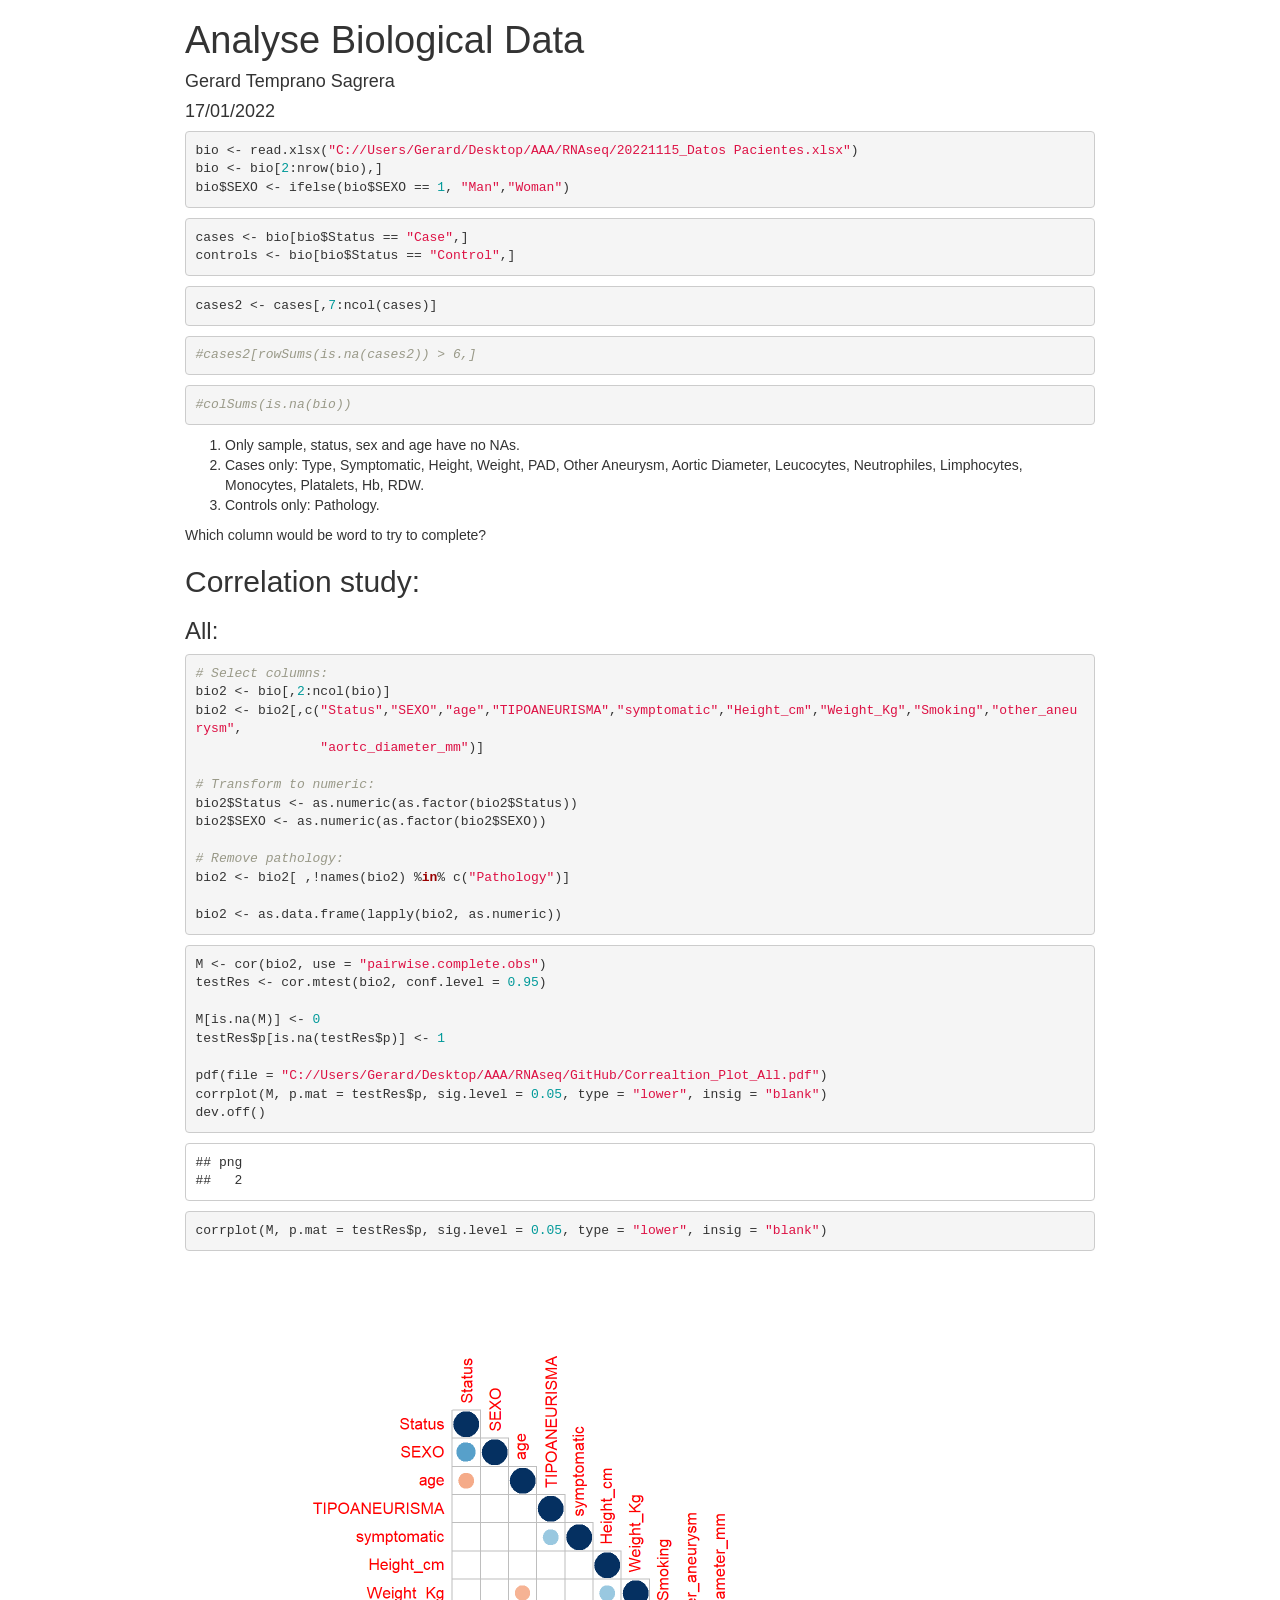
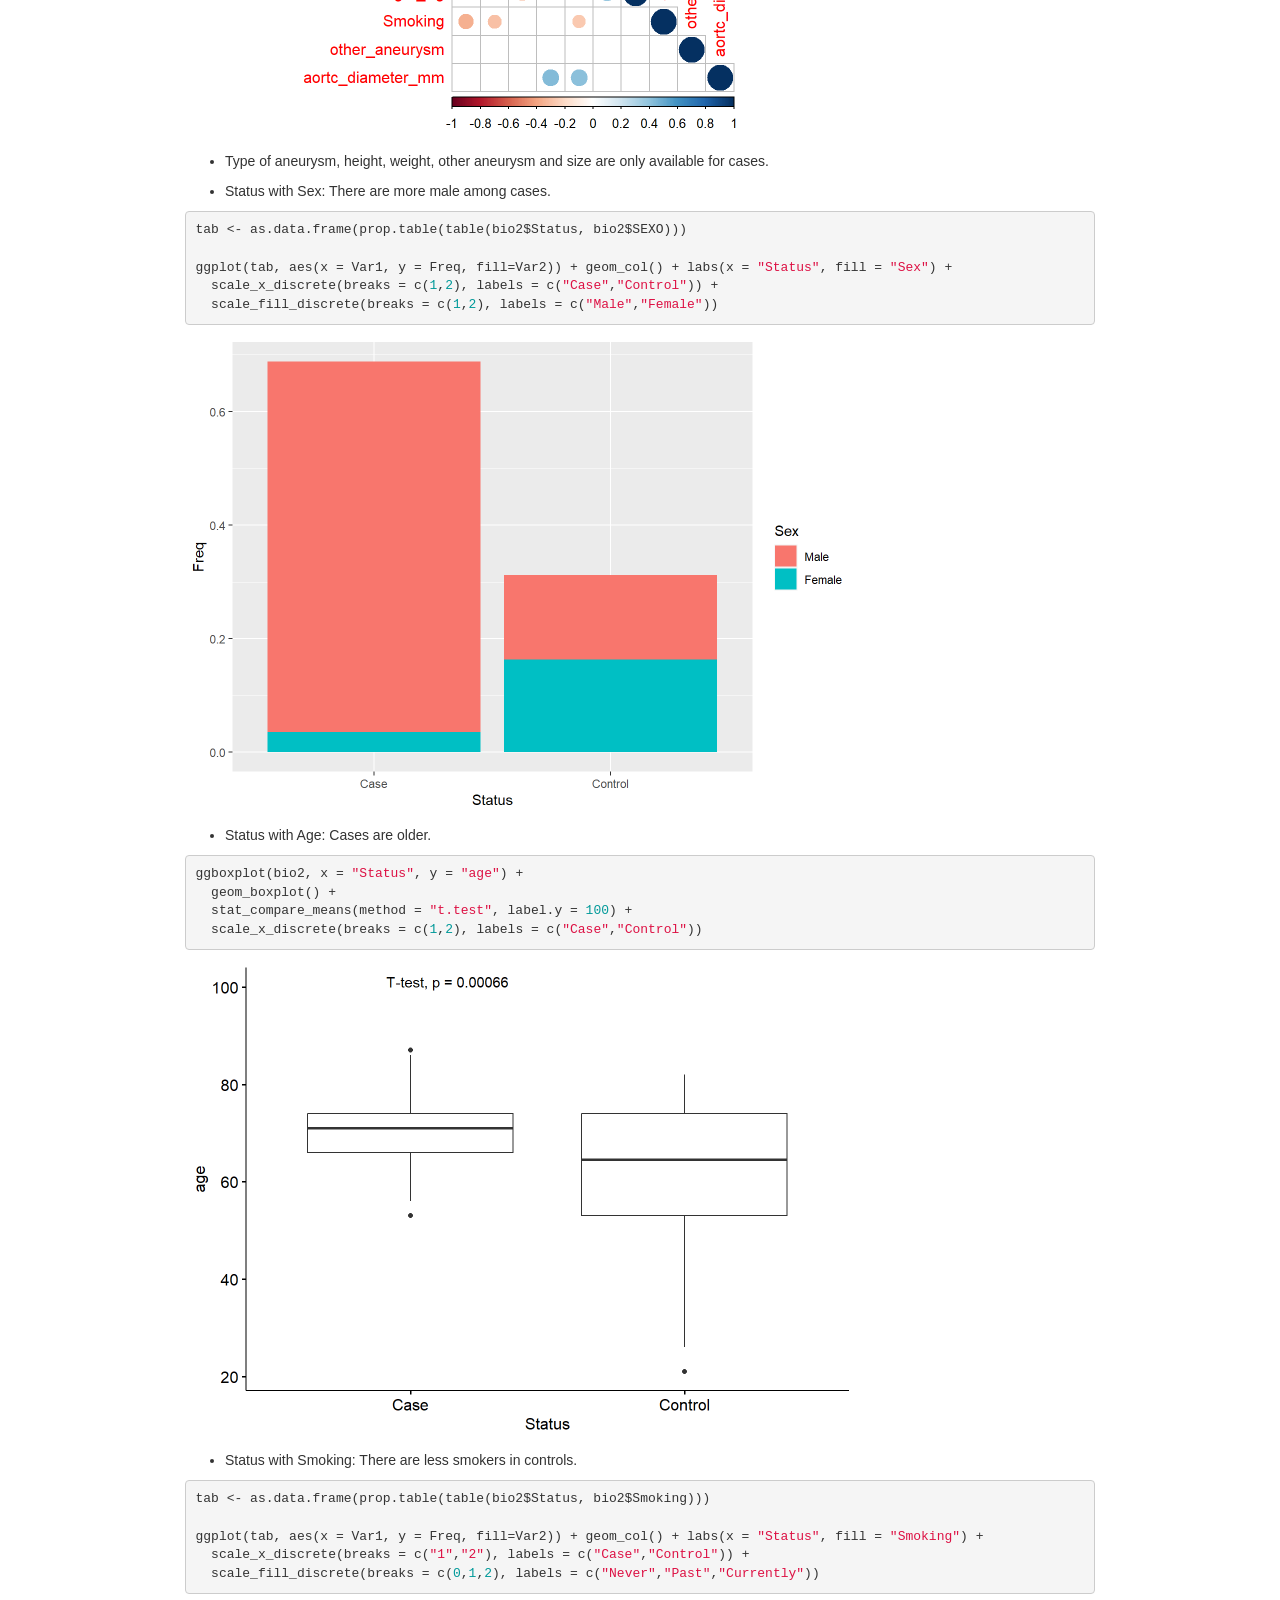
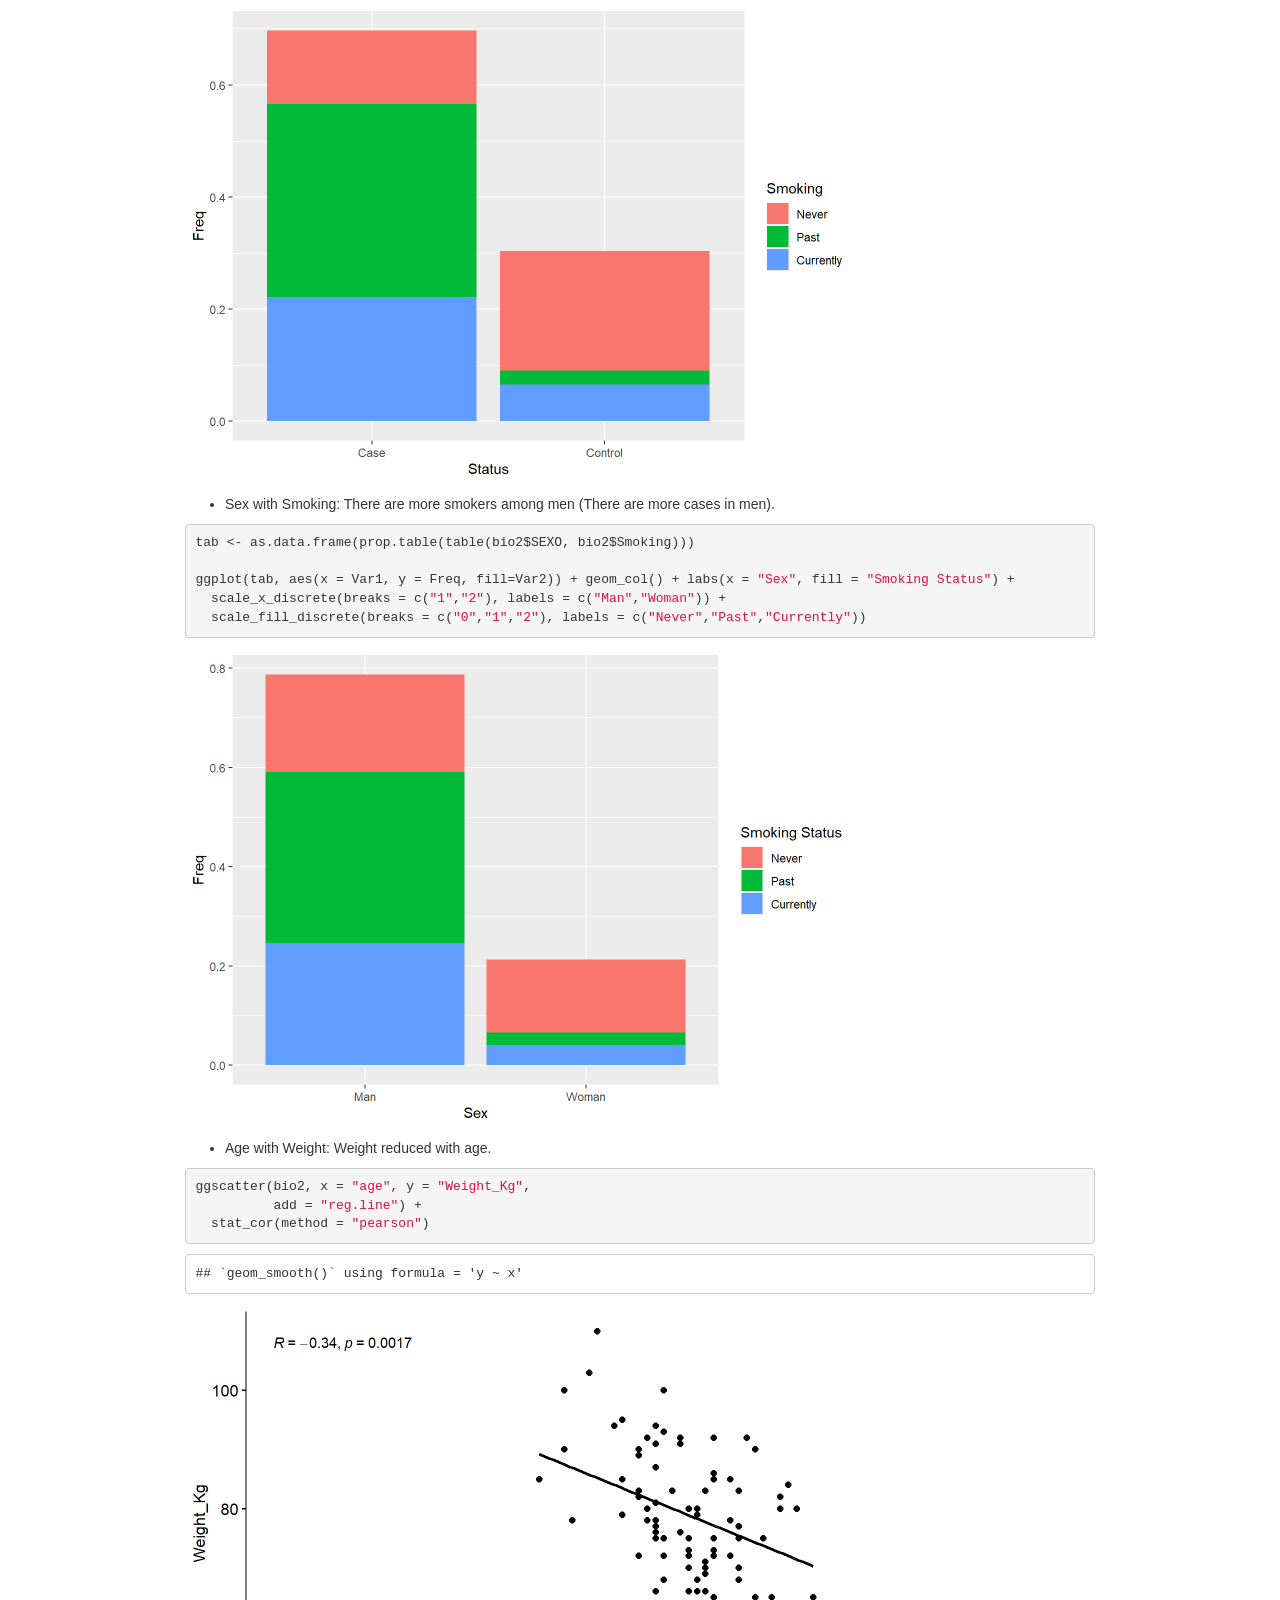
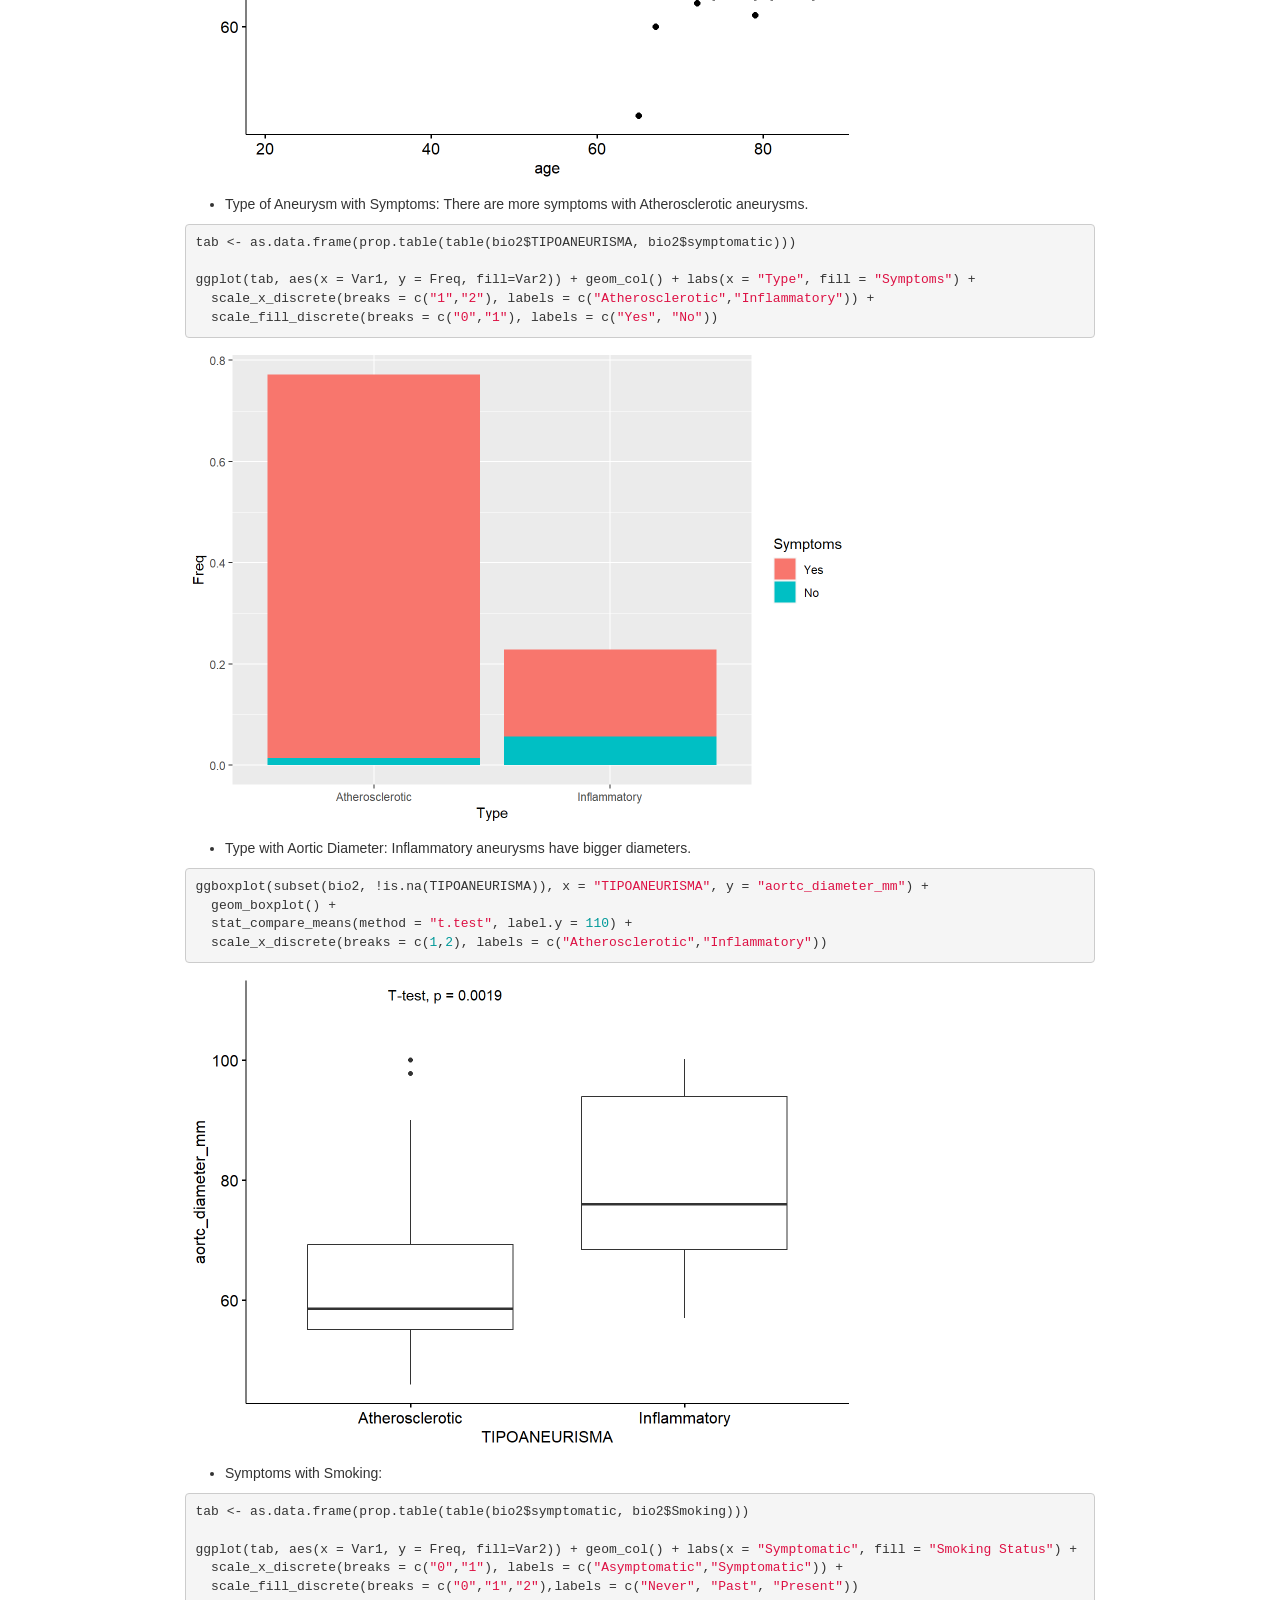
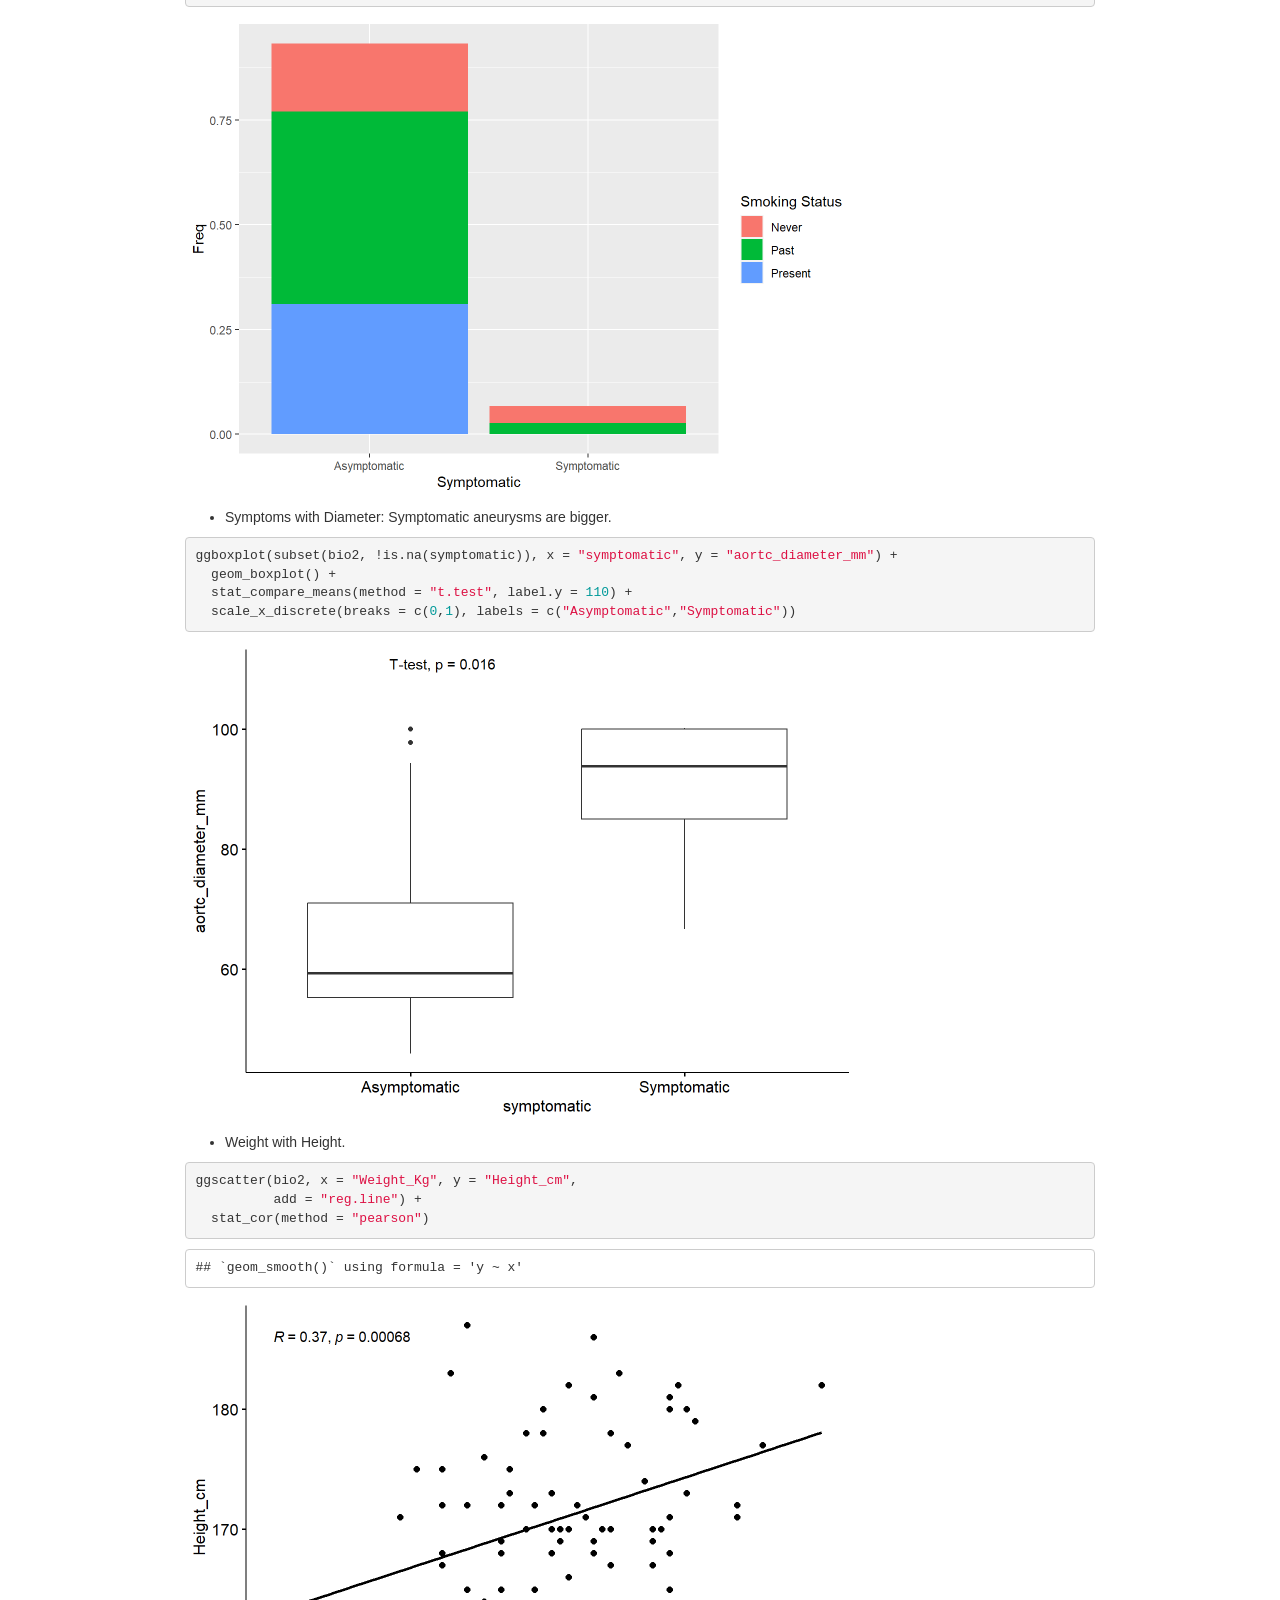
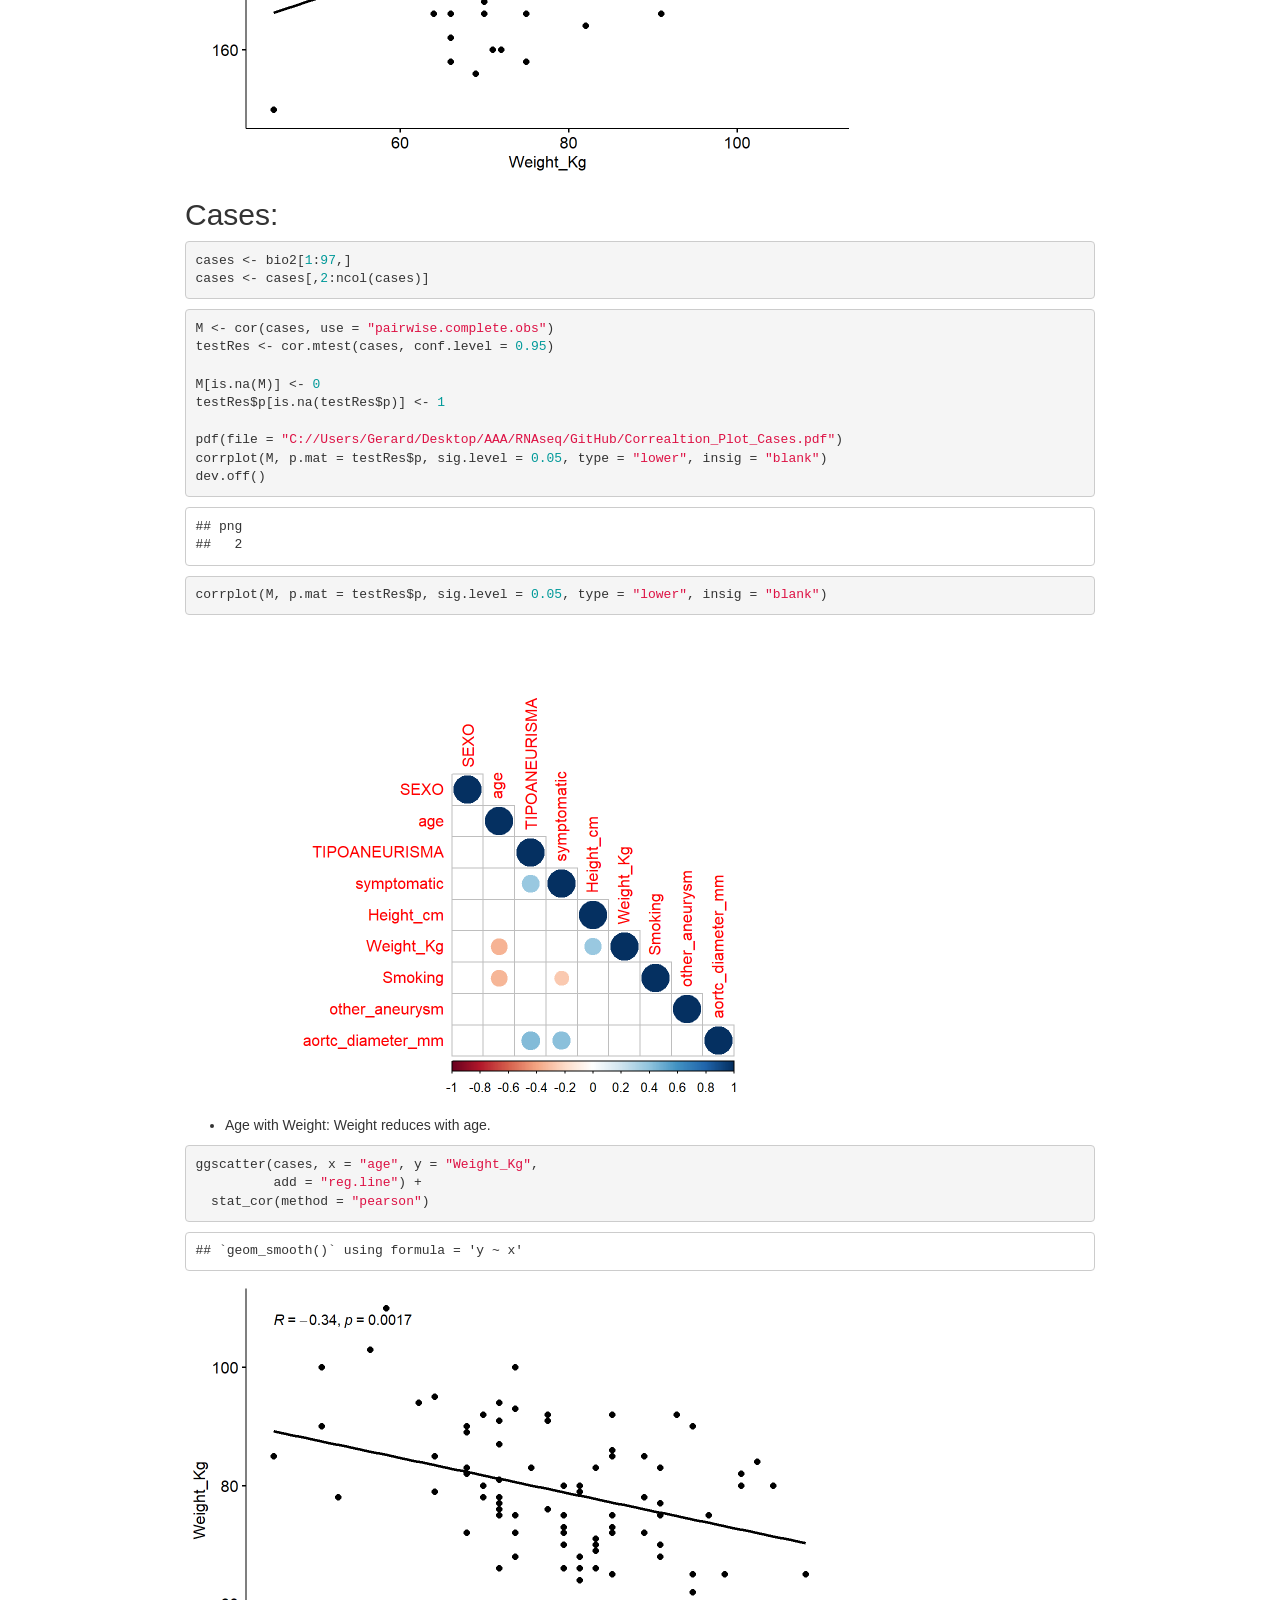
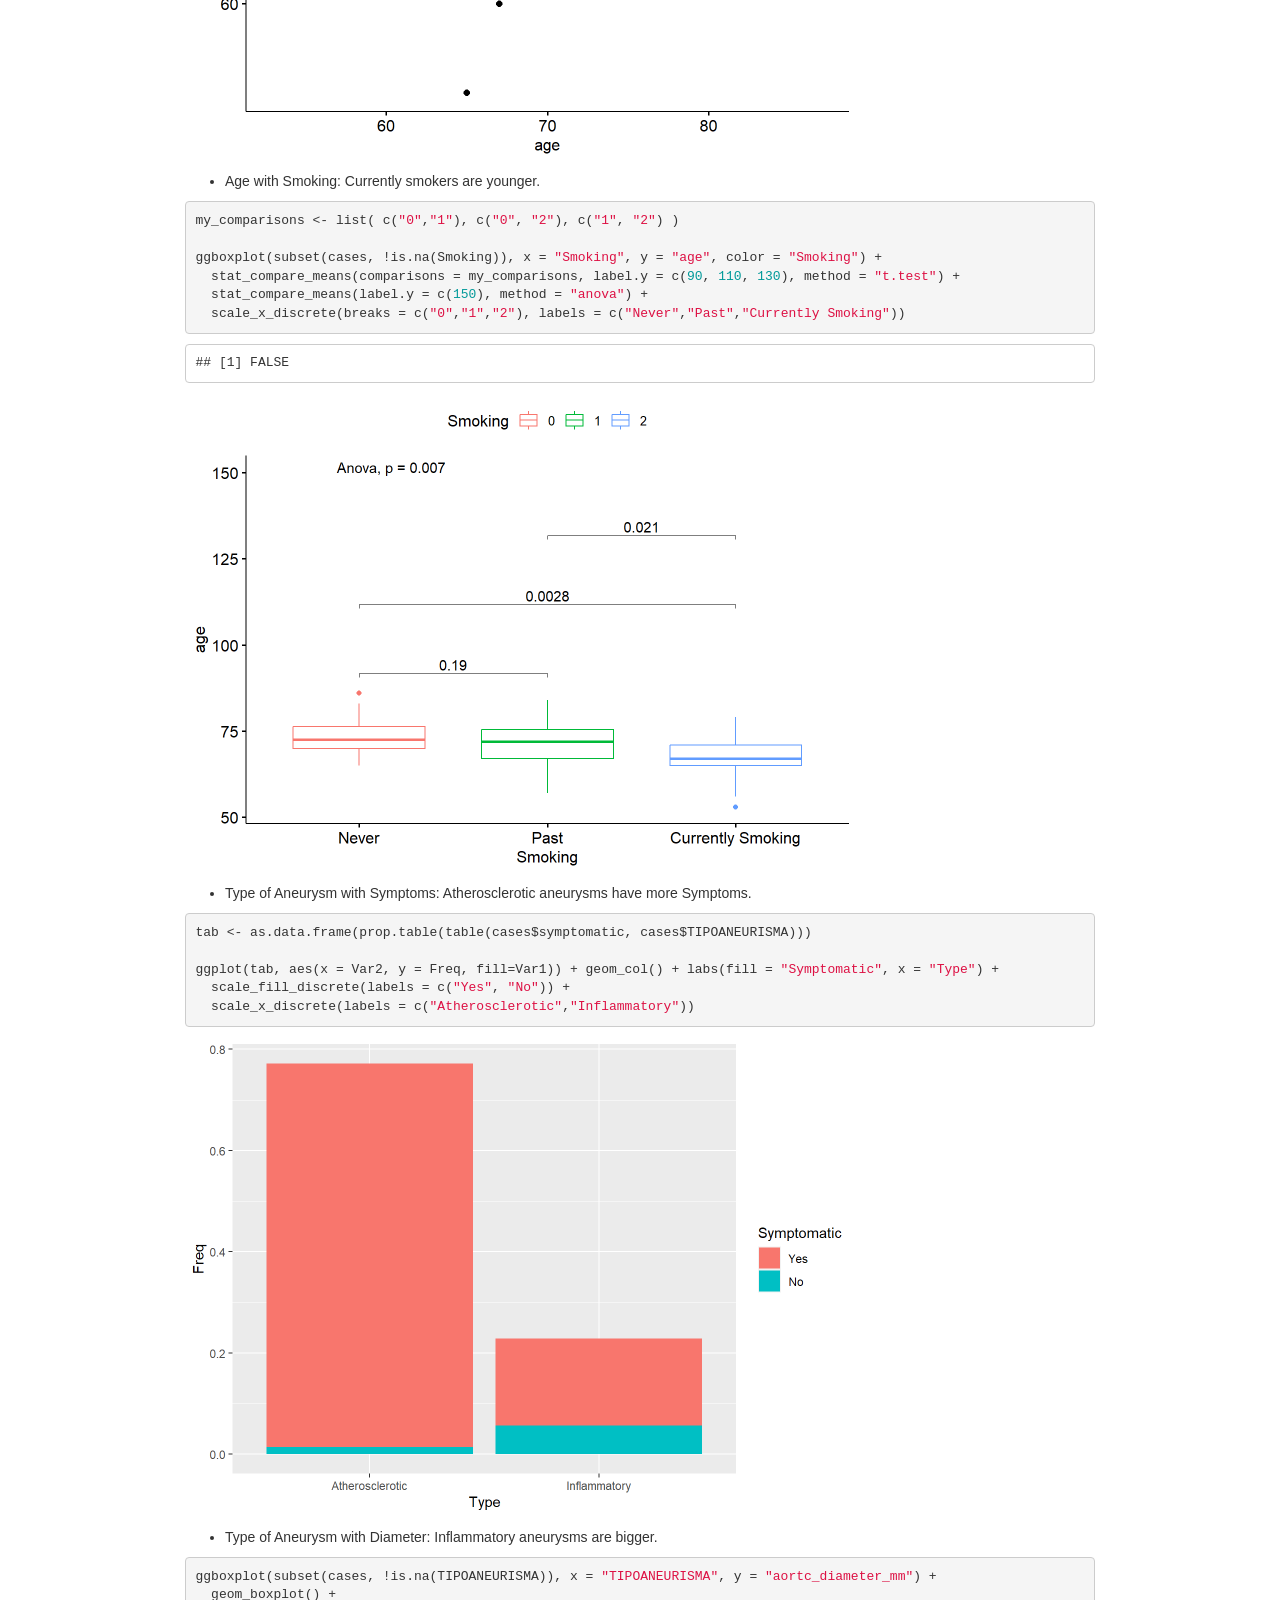
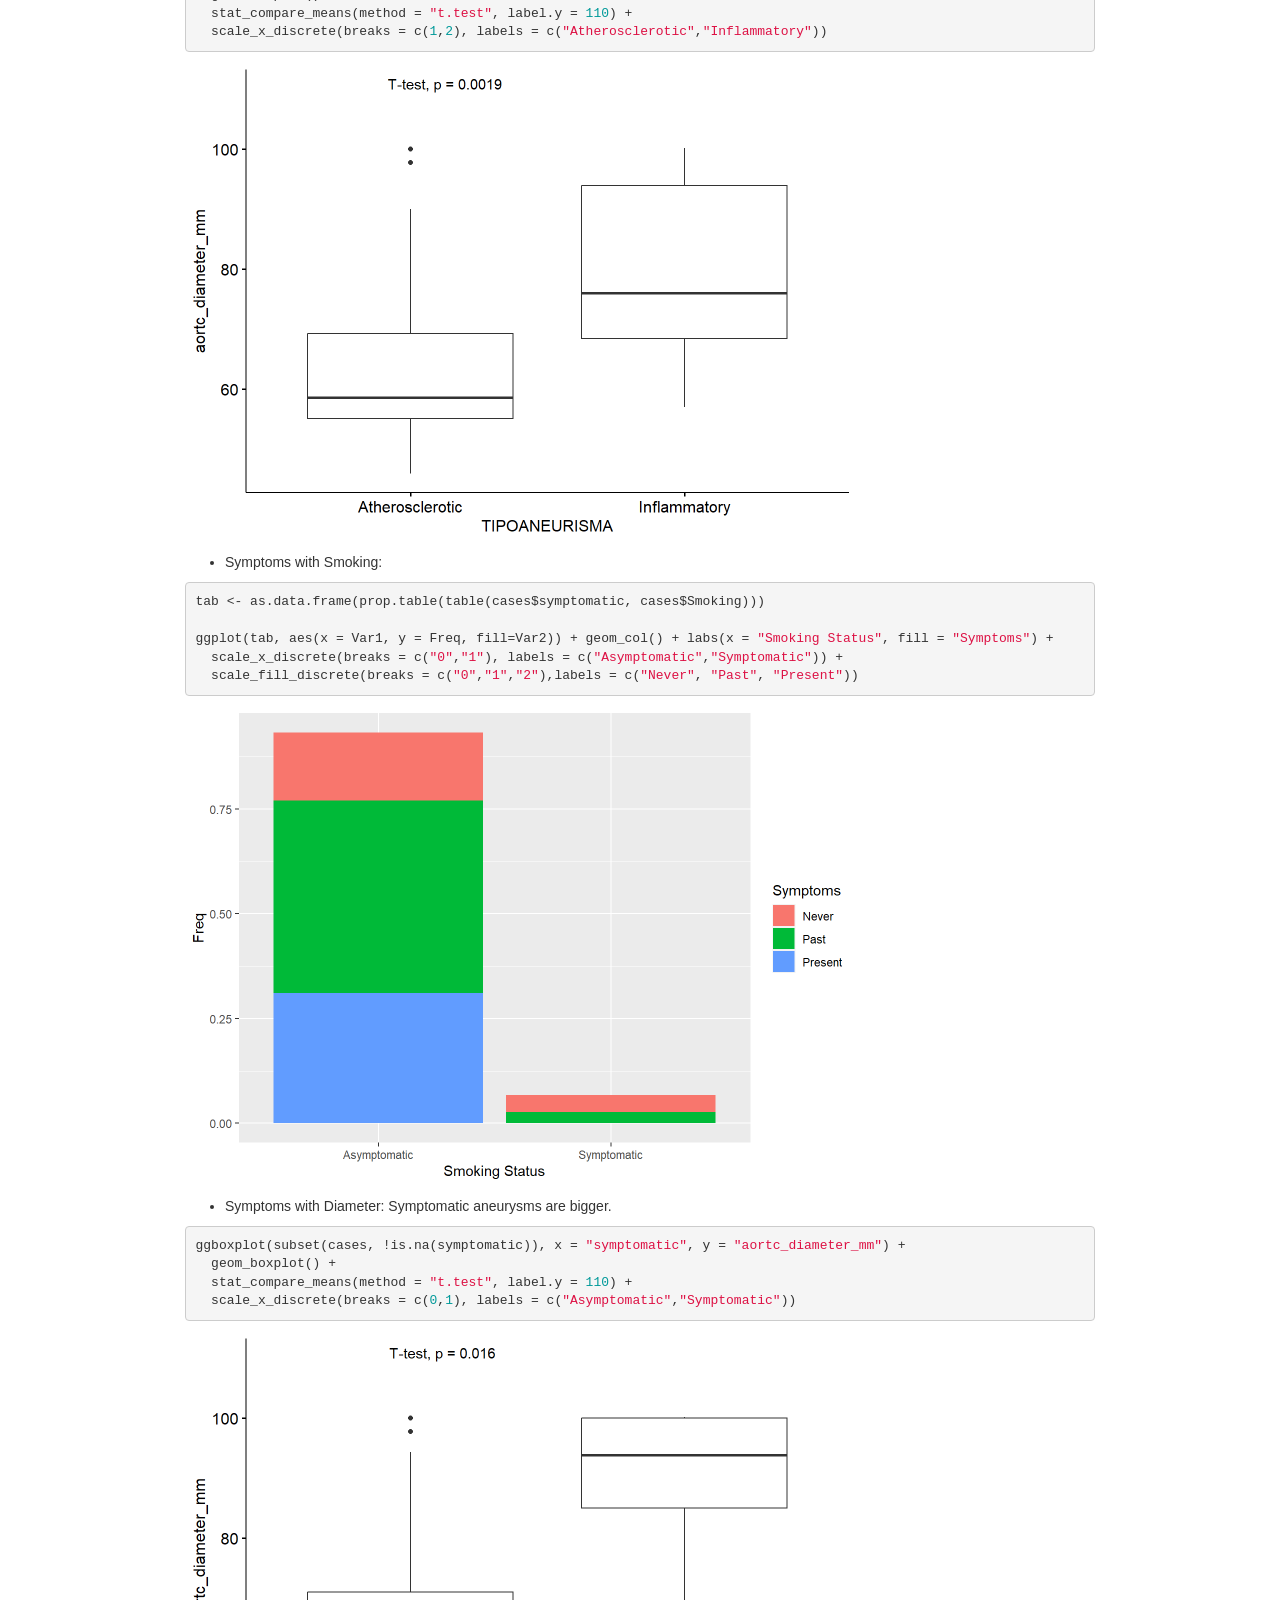
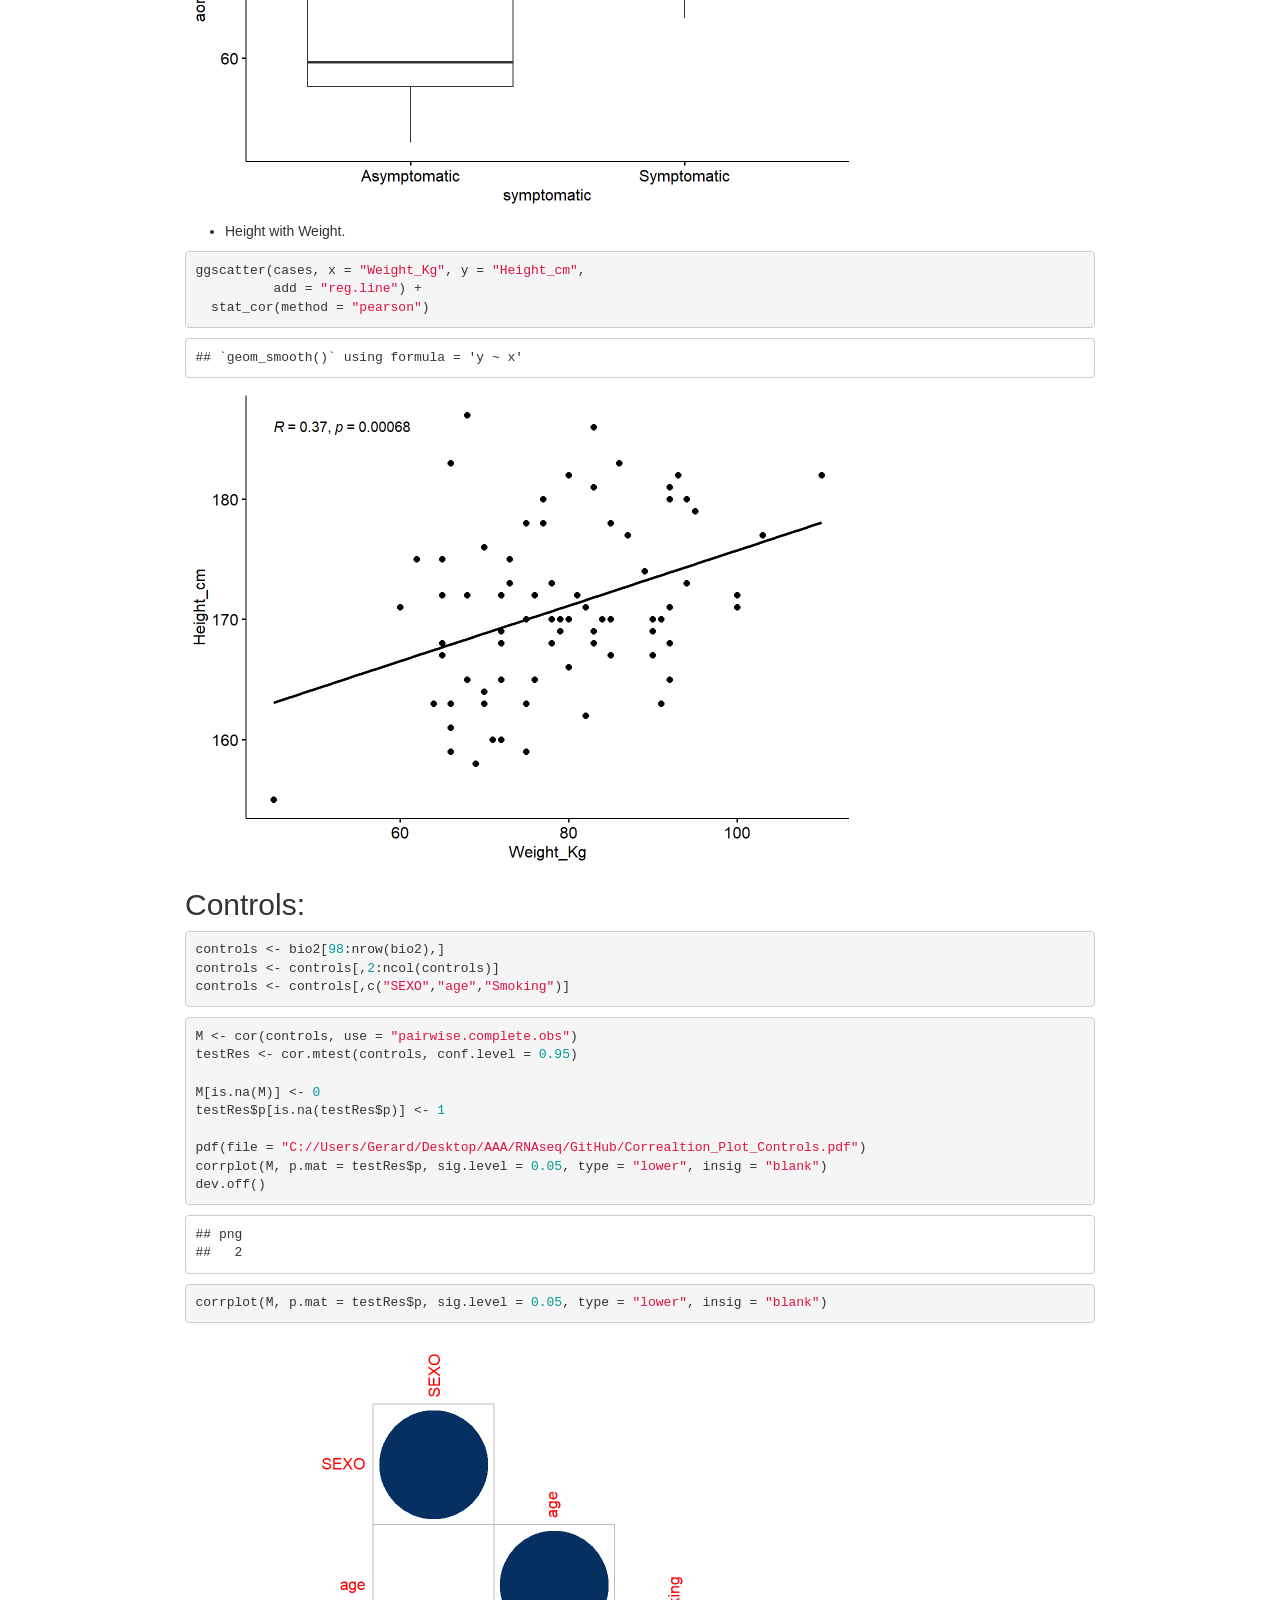
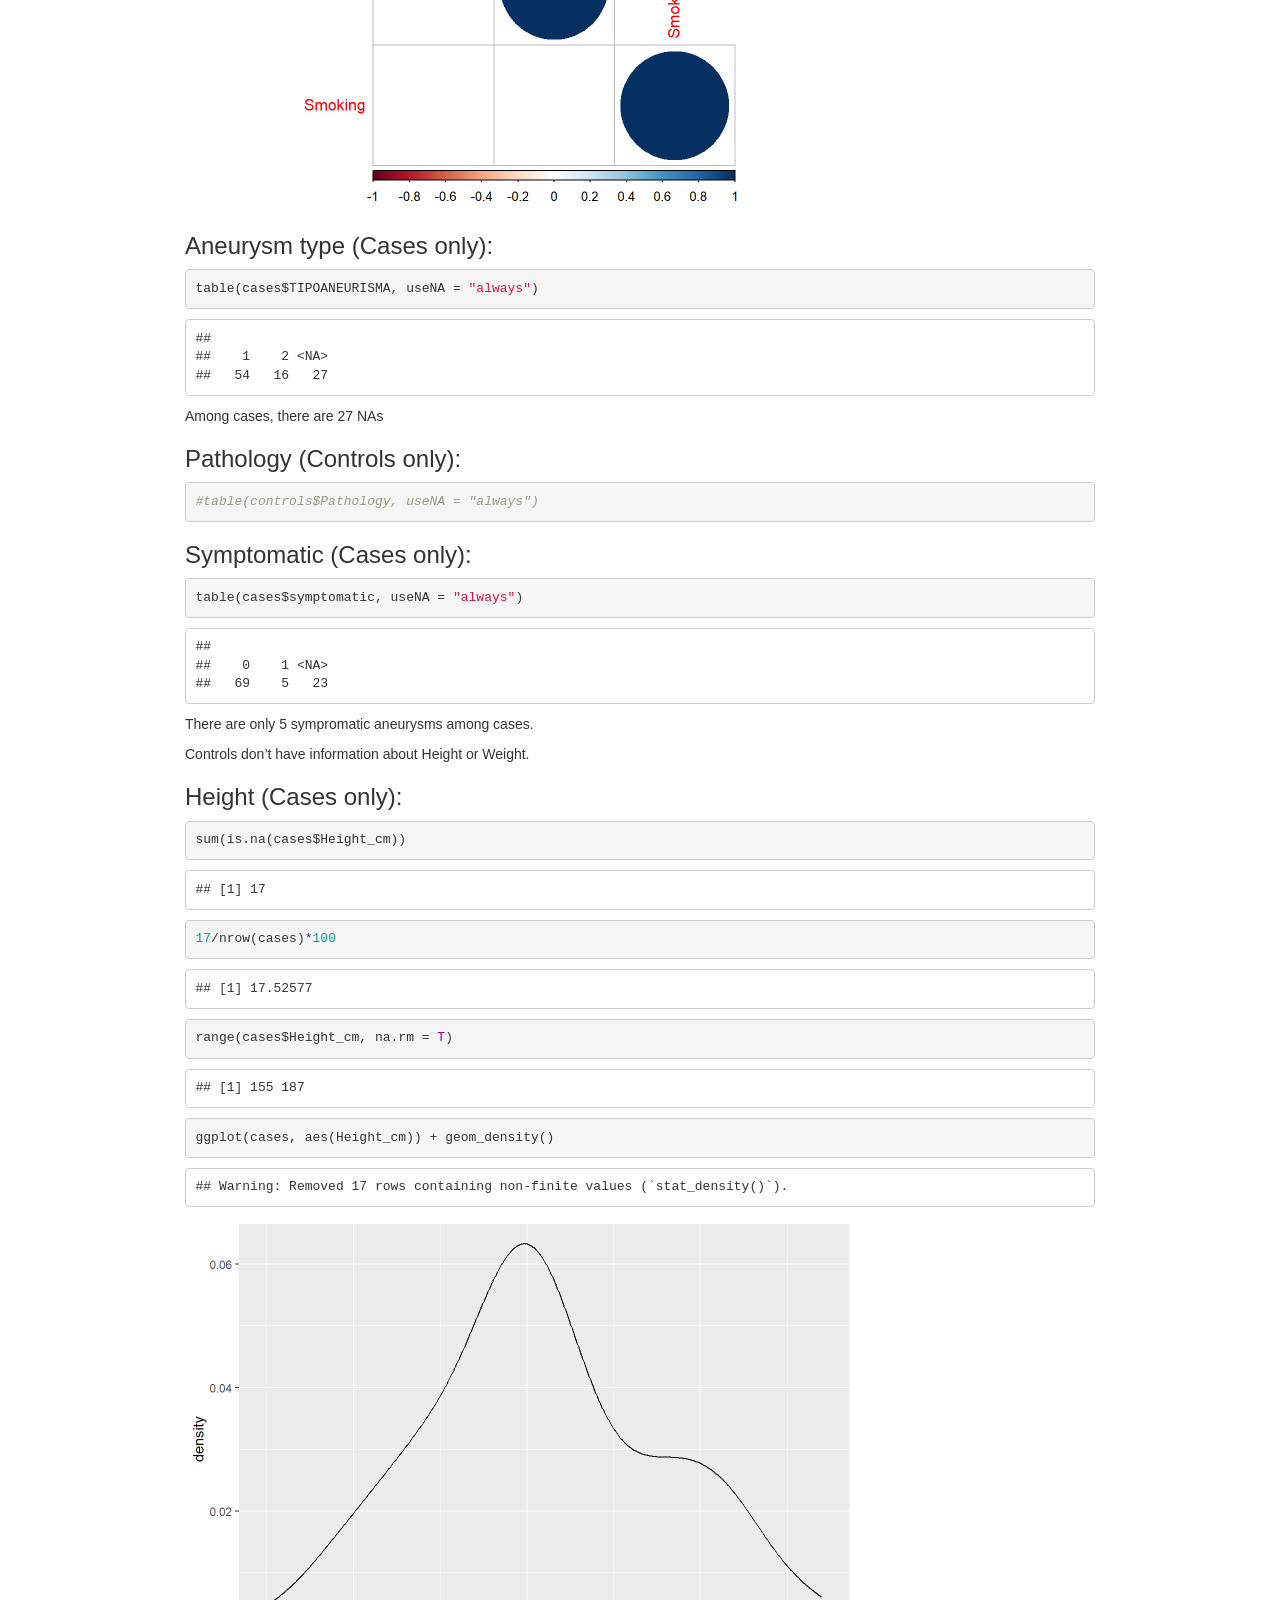
==== commit 115cbb27: "Study correlation and prepare pdf files" ====
--- a/0.3.Analyse_Biological_Data.html
+++ b/0.3.Analyse_Biological_Data.html
@@ -351,7 +351,7 @@
 
 <h1 class="title toc-ignore">Analyse Biological Data</h1>
 <h4 class="author">Gerard Temprano Sagrera</h4>
-<h4 class="date">17/11/2022</h4>
+<h4 class="date">17/01/2022</h4>
 
 </div>
 
@@ -374,18 +374,6 @@
 <p>Which column would be word to try to complete?</p>
 <div id="correlation-study" class="section level2">
 <h2>Correlation study:</h2>
-<div id="all-with-no-nas" class="section level3">
-<h3>All with no NAs:</h3>
-<pre class="r"><code>bio.na &lt;- bio[, colSums(is.na(bio))==0]
-
-bio.na &lt;- bio.na[,2:ncol(bio.na)]
-
-# Transform to numeric:
-bio.na$Status &lt;- as.numeric(as.factor(bio.na$Status))
-bio.na$SEXO &lt;- as.numeric(as.factor(bio.na$SEXO))
-
-bio.na &lt;- as.data.frame(lapply(bio.na, as.numeric))</code></pre>
-</div>
 <div id="all" class="section level3">
 <h3>All:</h3>
 <pre class="r"><code># Select columns:
@@ -398,23 +386,13 @@
 bio2$SEXO &lt;- as.numeric(as.factor(bio2$SEXO))
 
 # Remove pathology:
-bio2 &lt;- bio2[ , !names(bio2) %in% c(&quot;Pathology&quot;)]
+bio2 &lt;- bio2[ ,!names(bio2) %in% c(&quot;Pathology&quot;)]
 
 bio2 &lt;- as.data.frame(lapply(bio2, as.numeric))</code></pre>
-<pre class="r"><code>M &lt;- cor(bio2, use = &quot;complete.obs&quot;)</code></pre>
-<pre><code>## Warning in cor(bio2, use = &quot;complete.obs&quot;): the standard deviation is zero</code></pre>
-<pre class="r"><code>testRes &lt;- cor.mtest(bio2, conf.level = 0.95)</code></pre>
-<pre><code>## Warning in cor(x, y): the standard deviation is zero</code></pre>
-<pre><code>## Warning in cor(x, y): the standard deviation is zero
-
-## Warning in cor(x, y): the standard deviation is zero
-
-## Warning in cor(x, y): the standard deviation is zero
-
-## Warning in cor(x, y): the standard deviation is zero
-
-## Warning in cor(x, y): the standard deviation is zero</code></pre>
-<pre class="r"><code>M[is.na(M)] &lt;- 0
+<pre class="r"><code>M &lt;- cor(bio2, use = &quot;pairwise.complete.obs&quot;)
+testRes &lt;- cor.mtest(bio2, conf.level = 0.95)
+
+M[is.na(M)] &lt;- 0
 testRes$p[is.na(testRes$p)] &lt;- 1
 
 pdf(file = &quot;C://Users/Gerard/Desktop/AAA/RNAseq/GitHub/Correaltion_Plot_All.pdf&quot;)
@@ -422,18 +400,105 @@
 dev.off()</code></pre>
 <pre><code>## png 
 ##   2</code></pre>
+<pre class="r"><code>corrplot(M, p.mat = testRes$p, sig.level = 0.05, type = &quot;lower&quot;, insig = &quot;blank&quot;)</code></pre>
+<p><img src="[data-uri]" width="672" /></p>
 <ul>
 <li><p>Type of aneurysm, height, weight, other aneurysm and size are
-only available for cases, thus are linked to the status.</p></li>
-<li><p>Status is correlated with sex and age.</p></li>
-</ul>
+only available for cases.</p></li>
+<li><p>Status with Sex: There are more male among cases.</p></li>
+</ul>
+<pre class="r"><code>tab &lt;- as.data.frame(prop.table(table(bio2$Status, bio2$SEXO)))
+
+ggplot(tab, aes(x = Var1, y = Freq, fill=Var2)) + geom_col() + labs(x = &quot;Status&quot;, fill = &quot;Sex&quot;) +
+  scale_x_discrete(breaks = c(1,2), labels = c(&quot;Case&quot;,&quot;Control&quot;)) +
+  scale_fill_discrete(breaks = c(1,2), labels = c(&quot;Male&quot;,&quot;Female&quot;))</code></pre>
+<p><img src="[data-uri]" width="672" /></p>
+<ul>
+<li>Status with Age: Cases are older.</li>
+</ul>
+<pre class="r"><code>ggboxplot(bio2, x = &quot;Status&quot;, y = &quot;age&quot;) +
+  geom_boxplot() +
+  stat_compare_means(method = &quot;t.test&quot;, label.y = 100) +
+  scale_x_discrete(breaks = c(1,2), labels = c(&quot;Case&quot;,&quot;Control&quot;))</code></pre>
+<p><img src="[data-uri]" width="672" /></p>
+<ul>
+<li>Status with Smoking: There are less smokers in controls.</li>
+</ul>
+<pre class="r"><code>tab &lt;- as.data.frame(prop.table(table(bio2$Status, bio2$Smoking)))
+
+ggplot(tab, aes(x = Var1, y = Freq, fill=Var2)) + geom_col() + labs(x = &quot;Status&quot;, fill = &quot;Smoking&quot;) +
+  scale_x_discrete(breaks = c(&quot;1&quot;,&quot;2&quot;), labels = c(&quot;Case&quot;,&quot;Control&quot;)) +
+  scale_fill_discrete(breaks = c(0,1,2), labels = c(&quot;Never&quot;,&quot;Past&quot;,&quot;Currently&quot;))</code></pre>
+<p><img src="[data-uri]" width="672" /></p>
+<ul>
+<li>Sex with Smoking: There are more smokers among men (There are more
+cases in men).</li>
+</ul>
+<pre class="r"><code>tab &lt;- as.data.frame(prop.table(table(bio2$SEXO, bio2$Smoking)))
+
+ggplot(tab, aes(x = Var1, y = Freq, fill=Var2)) + geom_col() + labs(x = &quot;Sex&quot;, fill = &quot;Smoking Status&quot;) +
+  scale_x_discrete(breaks = c(&quot;1&quot;,&quot;2&quot;), labels = c(&quot;Man&quot;,&quot;Woman&quot;)) +
+  scale_fill_discrete(breaks = c(&quot;0&quot;,&quot;1&quot;,&quot;2&quot;), labels = c(&quot;Never&quot;,&quot;Past&quot;,&quot;Currently&quot;))</code></pre>
+<p><img src="[data-uri]" width="672" /></p>
+<ul>
+<li>Age with Weight: Weight reduced with age.</li>
+</ul>
+<pre class="r"><code>ggscatter(bio2, x = &quot;age&quot;, y = &quot;Weight_Kg&quot;,
+          add = &quot;reg.line&quot;) +
+  stat_cor(method = &quot;pearson&quot;)</code></pre>
+<pre><code>## `geom_smooth()` using formula = &#39;y ~ x&#39;</code></pre>
+<p><img src="[data-uri]" width="672" /></p>
+<ul>
+<li>Type of Aneurysm with Symptoms: There are more symptoms with
+Atherosclerotic aneurysms.</li>
+</ul>
+<pre class="r"><code>tab &lt;- as.data.frame(prop.table(table(bio2$TIPOANEURISMA, bio2$symptomatic)))
+
+ggplot(tab, aes(x = Var1, y = Freq, fill=Var2)) + geom_col() + labs(x = &quot;Type&quot;, fill = &quot;Symptoms&quot;) +
+  scale_x_discrete(breaks = c(&quot;1&quot;,&quot;2&quot;), labels = c(&quot;Atherosclerotic&quot;,&quot;Inflammatory&quot;)) +
+  scale_fill_discrete(breaks = c(&quot;0&quot;,&quot;1&quot;), labels = c(&quot;Yes&quot;, &quot;No&quot;))</code></pre>
+<p><img src="[data-uri]" width="672" /></p>
+<ul>
+<li>Type with Aortic Diameter: Inflammatory aneurysms have bigger
+diameters.</li>
+</ul>
+<pre class="r"><code>ggboxplot(subset(bio2, !is.na(TIPOANEURISMA)), x = &quot;TIPOANEURISMA&quot;, y = &quot;aortc_diameter_mm&quot;) +
+  geom_boxplot() +
+  stat_compare_means(method = &quot;t.test&quot;, label.y = 110) +
+  scale_x_discrete(breaks = c(1,2), labels = c(&quot;Atherosclerotic&quot;,&quot;Inflammatory&quot;))</code></pre>
+<p><img src="[data-uri]" width="672" /></p>
+<ul>
+<li>Symptoms with Smoking:</li>
+</ul>
+<pre class="r"><code>tab &lt;- as.data.frame(prop.table(table(bio2$symptomatic, bio2$Smoking)))
+
+ggplot(tab, aes(x = Var1, y = Freq, fill=Var2)) + geom_col() + labs(x = &quot;Symptomatic&quot;, fill = &quot;Smoking Status&quot;) +
+  scale_x_discrete(breaks = c(&quot;0&quot;,&quot;1&quot;), labels = c(&quot;Asymptomatic&quot;,&quot;Symptomatic&quot;)) +
+  scale_fill_discrete(breaks = c(&quot;0&quot;,&quot;1&quot;,&quot;2&quot;),labels = c(&quot;Never&quot;, &quot;Past&quot;, &quot;Present&quot;))</code></pre>
+<p><img src="[data-uri]" width="672" /></p>
+<ul>
+<li>Symptoms with Diameter: Symptomatic aneurysms are bigger.</li>
+</ul>
+<pre class="r"><code>ggboxplot(subset(bio2, !is.na(symptomatic)), x = &quot;symptomatic&quot;, y = &quot;aortc_diameter_mm&quot;) +
+  geom_boxplot() +
+  stat_compare_means(method = &quot;t.test&quot;, label.y = 110) +
+  scale_x_discrete(breaks = c(0,1), labels = c(&quot;Asymptomatic&quot;,&quot;Symptomatic&quot;))</code></pre>
+<p><img src="[data-uri]" width="672" /></p>
+<ul>
+<li>Weight with Height.</li>
+</ul>
+<pre class="r"><code>ggscatter(bio2, x = &quot;Weight_Kg&quot;, y = &quot;Height_cm&quot;,
+          add = &quot;reg.line&quot;) +
+  stat_cor(method = &quot;pearson&quot;)</code></pre>
+<pre><code>## `geom_smooth()` using formula = &#39;y ~ x&#39;</code></pre>
+<p><img src="[data-uri]" width="672" /></p>
 </div>
 </div>
 <div id="cases" class="section level2">
 <h2>Cases:</h2>
 <pre class="r"><code>cases &lt;- bio2[1:97,]
 cases &lt;- cases[,2:ncol(cases)]</code></pre>
-<pre class="r"><code>M &lt;- cor(cases, use = &quot;complete.obs&quot;)
+<pre class="r"><code>M &lt;- cor(cases, use = &quot;pairwise.complete.obs&quot;)
 testRes &lt;- cor.mtest(cases, conf.level = 0.95)
 
 M[is.na(M)] &lt;- 0
@@ -444,13 +509,78 @@
 dev.off()</code></pre>
 <pre><code>## png 
 ##   2</code></pre>
+<pre class="r"><code>corrplot(M, p.mat = testRes$p, sig.level = 0.05, type = &quot;lower&quot;, insig = &quot;blank&quot;)</code></pre>
+<p><img src="[data-uri]